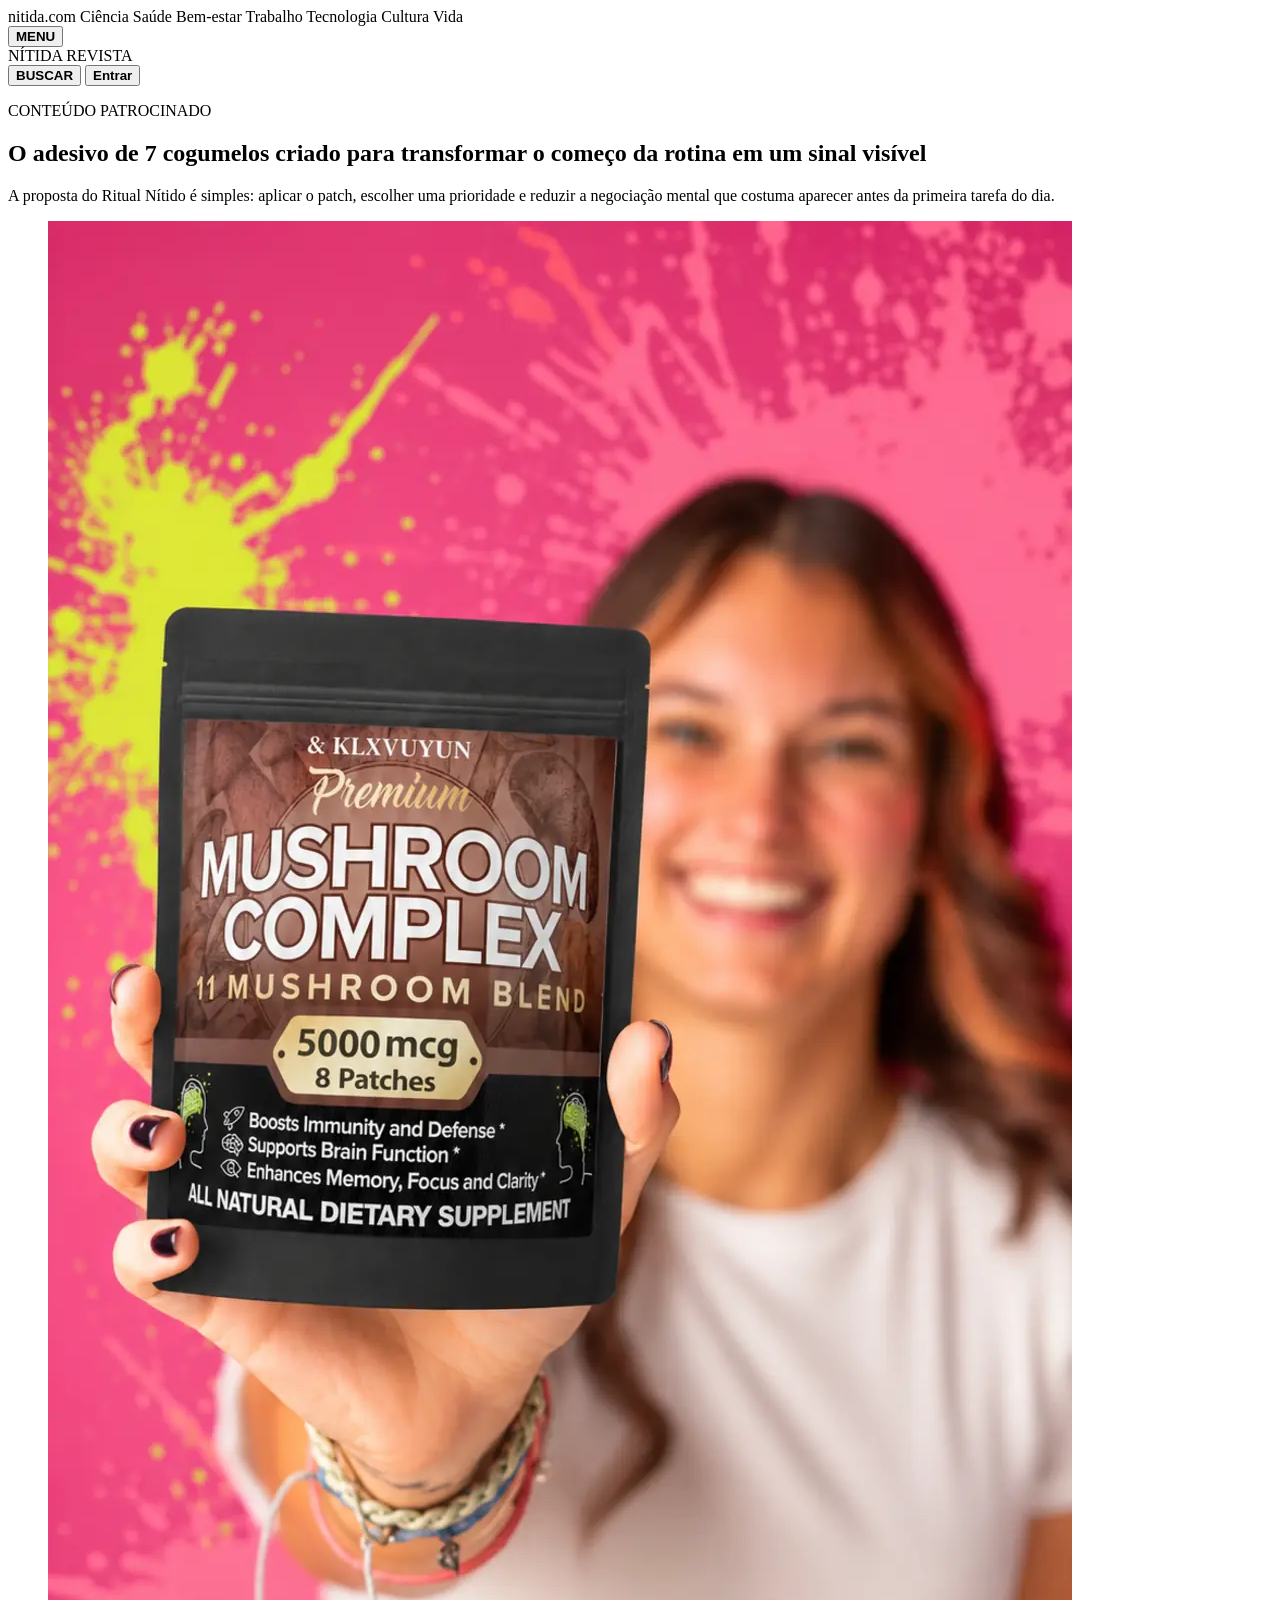
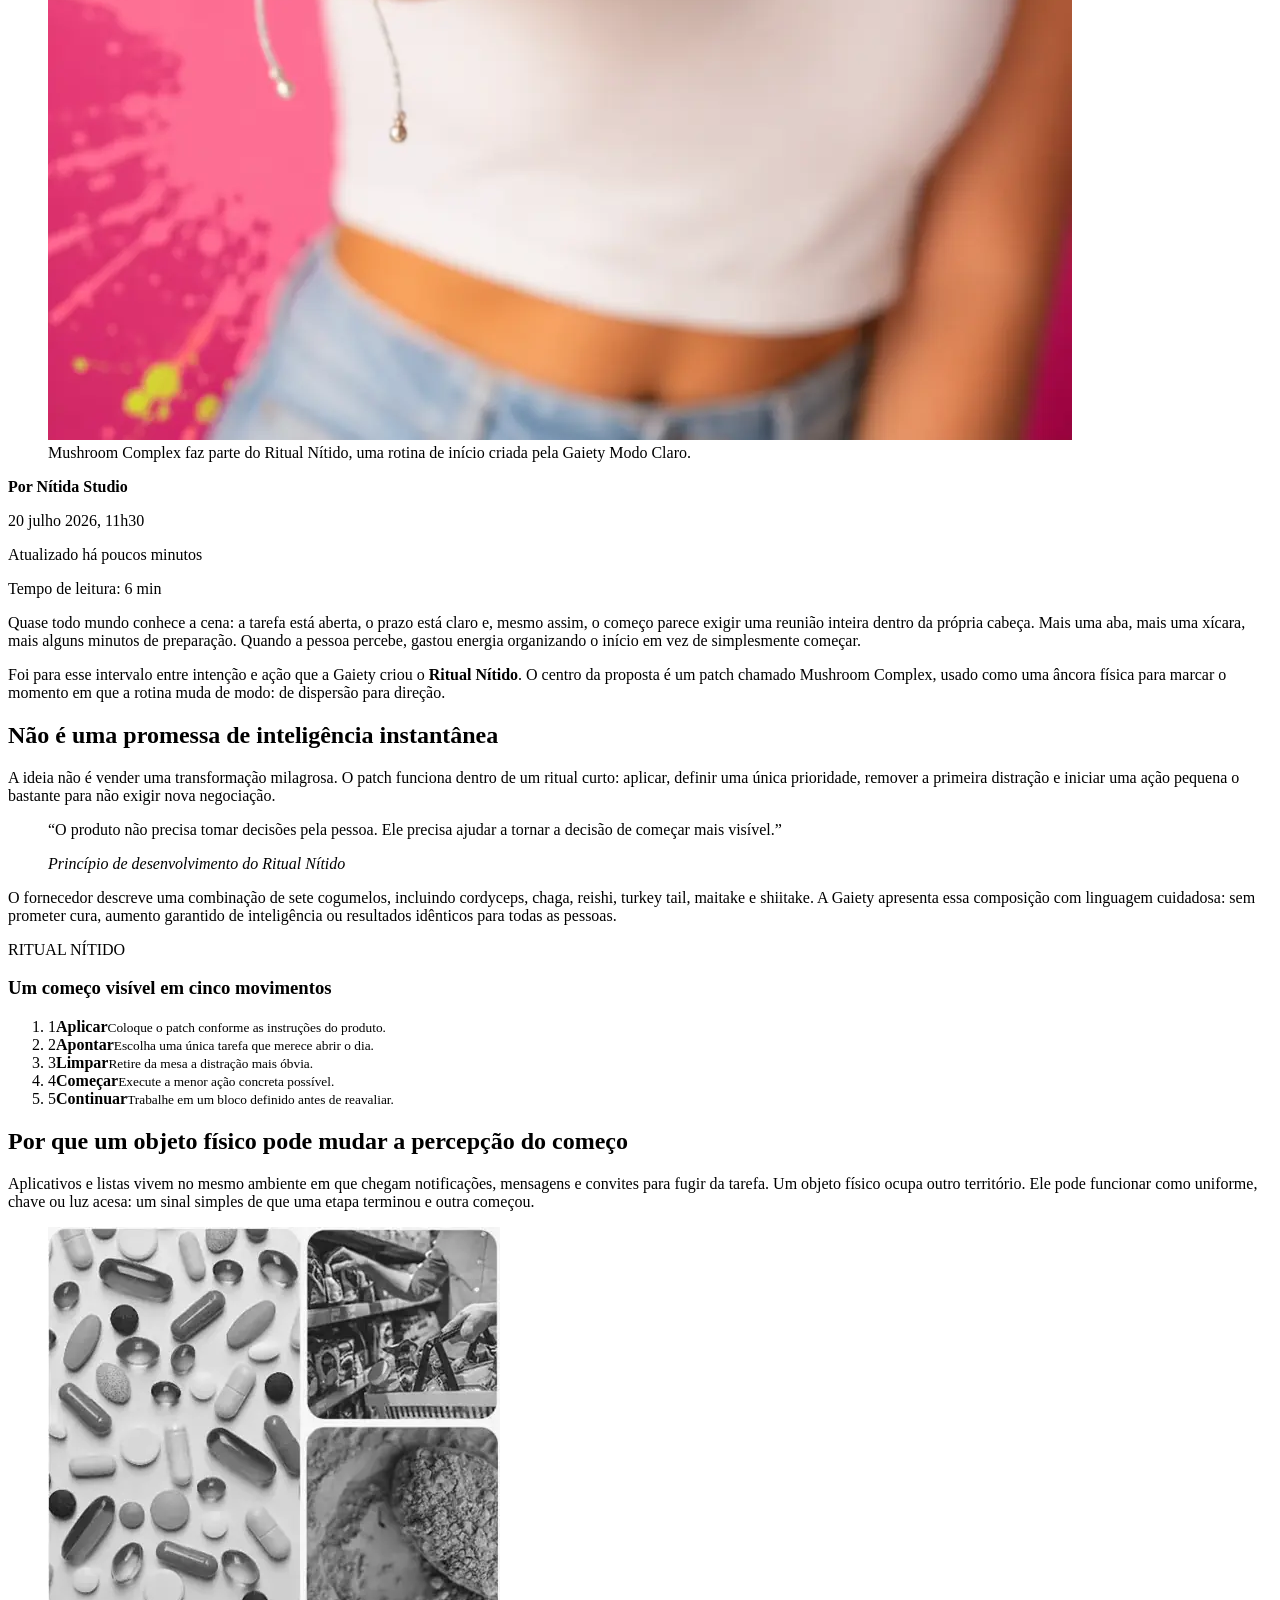
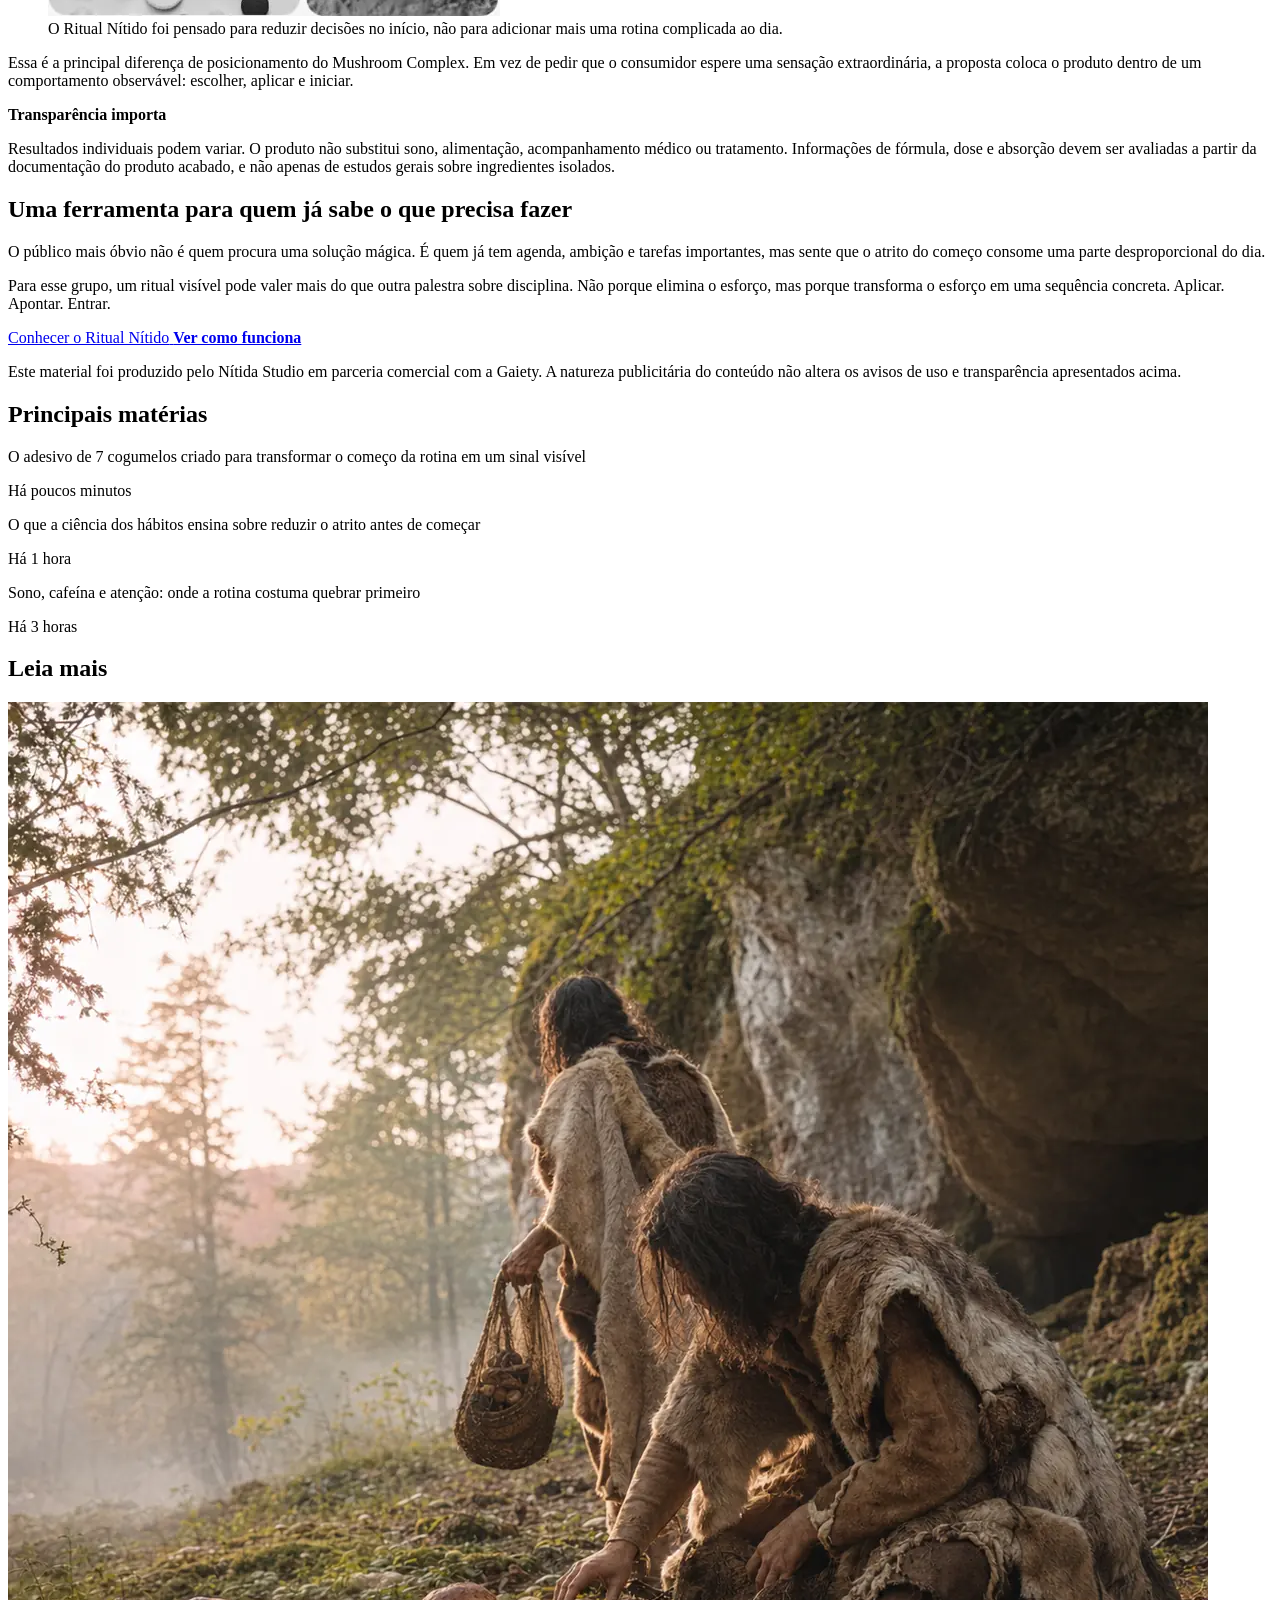
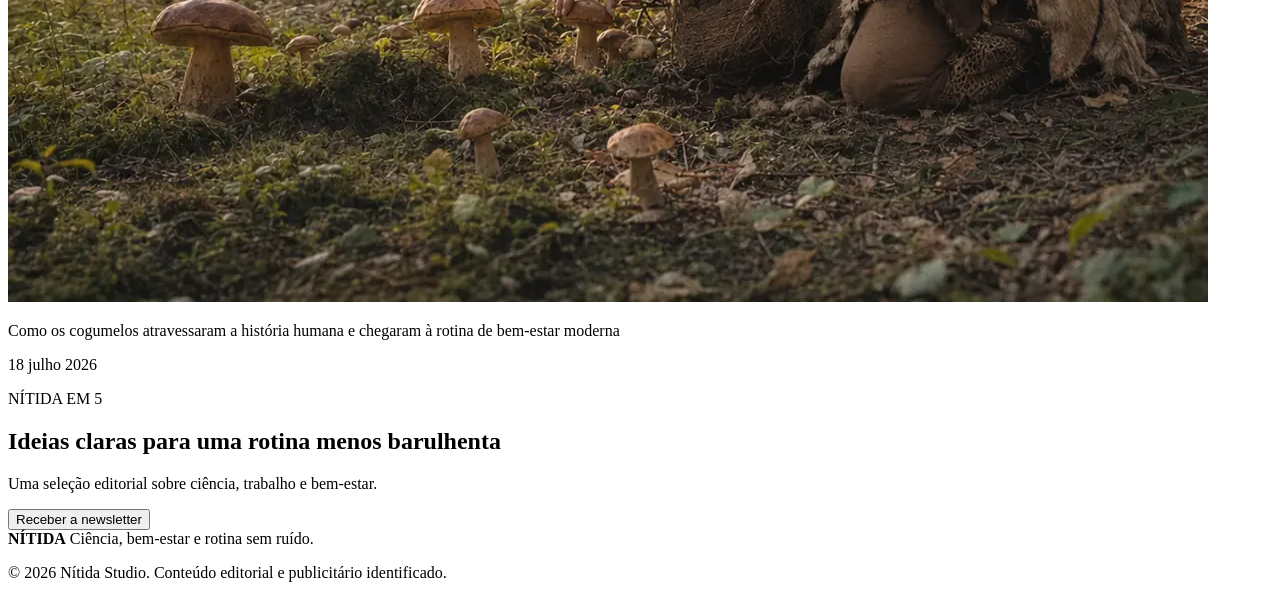
==== editorial/index.html @ 066d2897 "feat: name and populate Nítida editorial page" ====
<!doctype html>
<html lang="pt-BR">
<head>
  <meta charset="utf-8">
  <meta name="viewport" content="width=device-width, initial-scale=1">
  <meta name="theme-color" content="#c9150c">
  <meta name="robots" content="noindex,nofollow,noarchive,nosnippet,noimageindex">
  <meta name="referrer" content="no-referrer">
  <meta name="description" content="Nítida, uma revista digital sobre ciência, bem-estar, trabalho e os rituais que moldam a rotina.">
  <title>Nítida | Ciência, bem-estar e rotina</title>
  <link rel="icon" href="../assets/favicon.svg" type="image/svg+xml">
  <link rel="stylesheet" href="content.css?v=2">
</head>
<body>
  <div class="network-bar" aria-label="Editorias da Nítida">
    <div class="network-bar__inner">
      <span class="network-bar__home">nitida.com</span>
      <span>Ciência</span>
      <span>Saúde</span>
      <span>Bem-estar</span>
      <span>Trabalho</span>
      <span>Tecnologia</span>
      <span>Cultura</span>
      <span>Vida</span>
    </div>
  </div>

  <header class="news-header">
    <div class="news-header__inner">
      <button class="menu-button" type="button" aria-label="Abrir menu">
        <span class="menu-icon" aria-hidden="true"><i></i><i></i><i></i></span>
        <strong>MENU</strong>
      </button>

      <div class="publication-brand" aria-label="Revista Nítida">
        <span class="publication-brand__name">NÍTIDA</span>
        <span class="publication-brand__tag">REVISTA</span>
      </div>

      <div class="header-actions">
        <button class="search-button" type="button" aria-label="Buscar">
          <span class="search-icon" aria-hidden="true"></span>
          <strong>BUSCAR</strong>
        </button>
        <button class="account-button" type="button">
          <span class="account-icon" aria-hidden="true"></span>
          <strong>Entrar</strong>
        </button>
      </div>
    </div>
  </header>

  <main class="page-frame">
    <article class="article-column">
      <p class="sponsored-label">CONTEÚDO PATROCINADO</p>
      <h1>O adesivo de 7 cogumelos criado para transformar o começo da rotina em um sinal visível</h1>
      <p class="article-deck">A proposta do Ritual Nítido é simples: aplicar o patch, escolher uma prioridade e reduzir a negociação mental que costuma aparecer antes da primeira tarefa do dia.</p>

      <figure class="hero-media">
        <img src="../assets/mushroom-hero-lifestyle-916.webp" alt="Pessoa apresentando a embalagem Mushroom Complex" width="1024" height="1819" fetchpriority="high" decoding="async">
        <figcaption>Mushroom Complex faz parte do Ritual Nítido, uma rotina de início criada pela Gaiety Modo Claro.</figcaption>
      </figure>

      <div class="article-meta">
        <p><strong>Por Nítida Studio</strong></p>
        <p>20 julho 2026, 11h30</p>
        <p>Atualizado há poucos minutos</p>
        <p class="reading-time">Tempo de leitura: 6 min</p>
      </div>

      <div class="article-body">
        <p>Quase todo mundo conhece a cena: a tarefa está aberta, o prazo está claro e, mesmo assim, o começo parece exigir uma reunião inteira dentro da própria cabeça. Mais uma aba, mais uma xícara, mais alguns minutos de preparação. Quando a pessoa percebe, gastou energia organizando o início em vez de simplesmente começar.</p>

        <p>Foi para esse intervalo entre intenção e ação que a Gaiety criou o <strong>Ritual Nítido</strong>. O centro da proposta é um patch chamado Mushroom Complex, usado como uma âncora física para marcar o momento em que a rotina muda de modo: de dispersão para direção.</p>

        <h2>Não é uma promessa de inteligência instantânea</h2>

        <p>A ideia não é vender uma transformação milagrosa. O patch funciona dentro de um ritual curto: aplicar, definir uma única prioridade, remover a primeira distração e iniciar uma ação pequena o bastante para não exigir nova negociação.</p>

        <blockquote>
          <p>“O produto não precisa tomar decisões pela pessoa. Ele precisa ajudar a tornar a decisão de começar mais visível.”</p>
          <cite>Princípio de desenvolvimento do Ritual Nítido</cite>
        </blockquote>

        <p>O fornecedor descreve uma combinação de sete cogumelos, incluindo cordyceps, chaga, reishi, turkey tail, maitake e shiitake. A Gaiety apresenta essa composição com linguagem cuidadosa: sem prometer cura, aumento garantido de inteligência ou resultados idênticos para todas as pessoas.</p>

        <div class="ritual-card" aria-label="Etapas do Ritual Nítido">
          <p class="ritual-card__eyebrow">RITUAL NÍTIDO</p>
          <h3>Um começo visível em cinco movimentos</h3>
          <ol>
            <li><span>1</span><strong>Aplicar</strong><small>Coloque o patch conforme as instruções do produto.</small></li>
            <li><span>2</span><strong>Apontar</strong><small>Escolha uma única tarefa que merece abrir o dia.</small></li>
            <li><span>3</span><strong>Limpar</strong><small>Retire da mesa a distração mais óbvia.</small></li>
            <li><span>4</span><strong>Começar</strong><small>Execute a menor ação concreta possível.</small></li>
            <li><span>5</span><strong>Continuar</strong><small>Trabalhe em um bloco definido antes de reavaliar.</small></li>
          </ol>
        </div>

        <h2>Por que um objeto físico pode mudar a percepção do começo</h2>

        <p>Aplicativos e listas vivem no mesmo ambiente em que chegam notificações, mensagens e convites para fugir da tarefa. Um objeto físico ocupa outro território. Ele pode funcionar como uniforme, chave ou luz acesa: um sinal simples de que uma etapa terminou e outra começou.</p>

        <figure class="inline-media">
          <img src="../assets/modern-wellness-collage.webp" alt="Composição editorial sobre suplementos e rotinas modernas" width="452" height="389" loading="lazy" decoding="async">
          <figcaption>O Ritual Nítido foi pensado para reduzir decisões no início, não para adicionar mais uma rotina complicada ao dia.</figcaption>
        </figure>

        <p>Essa é a principal diferença de posicionamento do Mushroom Complex. Em vez de pedir que o consumidor espere uma sensação extraordinária, a proposta coloca o produto dentro de um comportamento observável: escolher, aplicar e iniciar.</p>

        <div class="transparency-box">
          <strong>Transparência importa</strong>
          <p>Resultados individuais podem variar. O produto não substitui sono, alimentação, acompanhamento médico ou tratamento. Informações de fórmula, dose e absorção devem ser avaliadas a partir da documentação do produto acabado, e não apenas de estudos gerais sobre ingredientes isolados.</p>
        </div>

        <h2>Uma ferramenta para quem já sabe o que precisa fazer</h2>

        <p>O público mais óbvio não é quem procura uma solução mágica. É quem já tem agenda, ambição e tarefas importantes, mas sente que o atrito do começo consome uma parte desproporcional do dia.</p>

        <p>Para esse grupo, um ritual visível pode valer mais do que outra palestra sobre disciplina. Não porque elimina o esforço, mas porque transforma o esforço em uma sequência concreta. Aplicar. Apontar. Entrar.</p>

        <a class="article-cta" href="../#produto" rel="nofollow">
          <span>Conhecer o Ritual Nítido</span>
          <strong>Ver como funciona</strong>
        </a>

        <p class="commercial-note">Este material foi produzido pelo Nítida Studio em parceria comercial com a Gaiety. A natureza publicitária do conteúdo não altera os avisos de uso e transparência apresentados acima.</p>
      </div>
    </article>

    <aside class="sidebar" aria-label="Conteúdos relacionados">
      <section class="sidebar-section">
        <h2>Principais matérias</h2>

        <article class="side-story side-story--active">
          <p>O adesivo de 7 cogumelos criado para transformar o começo da rotina em um sinal visível</p>
          <time>Há poucos minutos</time>
        </article>

        <article class="side-story">
          <p>O que a ciência dos hábitos ensina sobre reduzir o atrito antes de começar</p>
          <time>Há 1 hora</time>
        </article>

        <article class="side-story">
          <p>Sono, cafeína e atenção: onde a rotina costuma quebrar primeiro</p>
          <time>Há 3 horas</time>
        </article>
      </section>

      <section class="sidebar-section sidebar-section--more">
        <h2>Leia mais</h2>
        <article class="related-story">
          <img src="../assets/ancestral-mushroom-foraging.webp" alt="Representação artística de coleta de cogumelos" width="1200" height="1200" loading="lazy" decoding="async">
          <div>
            <p>Como os cogumelos atravessaram a história humana e chegaram à rotina de bem-estar moderna</p>
            <time>18 julho 2026</time>
          </div>
        </article>
      </section>

      <section class="sidebar-section sidebar-section--newsletter">
        <p class="newsletter-kicker">NÍTIDA EM 5</p>
        <h2>Ideias claras para uma rotina menos barulhenta</h2>
        <p>Uma seleção editorial sobre ciência, trabalho e bem-estar.</p>
        <button type="button">Receber a newsletter</button>
      </section>
    </aside>
  </main>

  <footer class="site-footer">
    <div>
      <strong>NÍTIDA</strong>
      <span>Ciência, bem-estar e rotina sem ruído.</span>
    </div>
    <p>© 2026 Nítida Studio. Conteúdo editorial e publicitário identificado.</p>
  </footer>
</body>
</html>
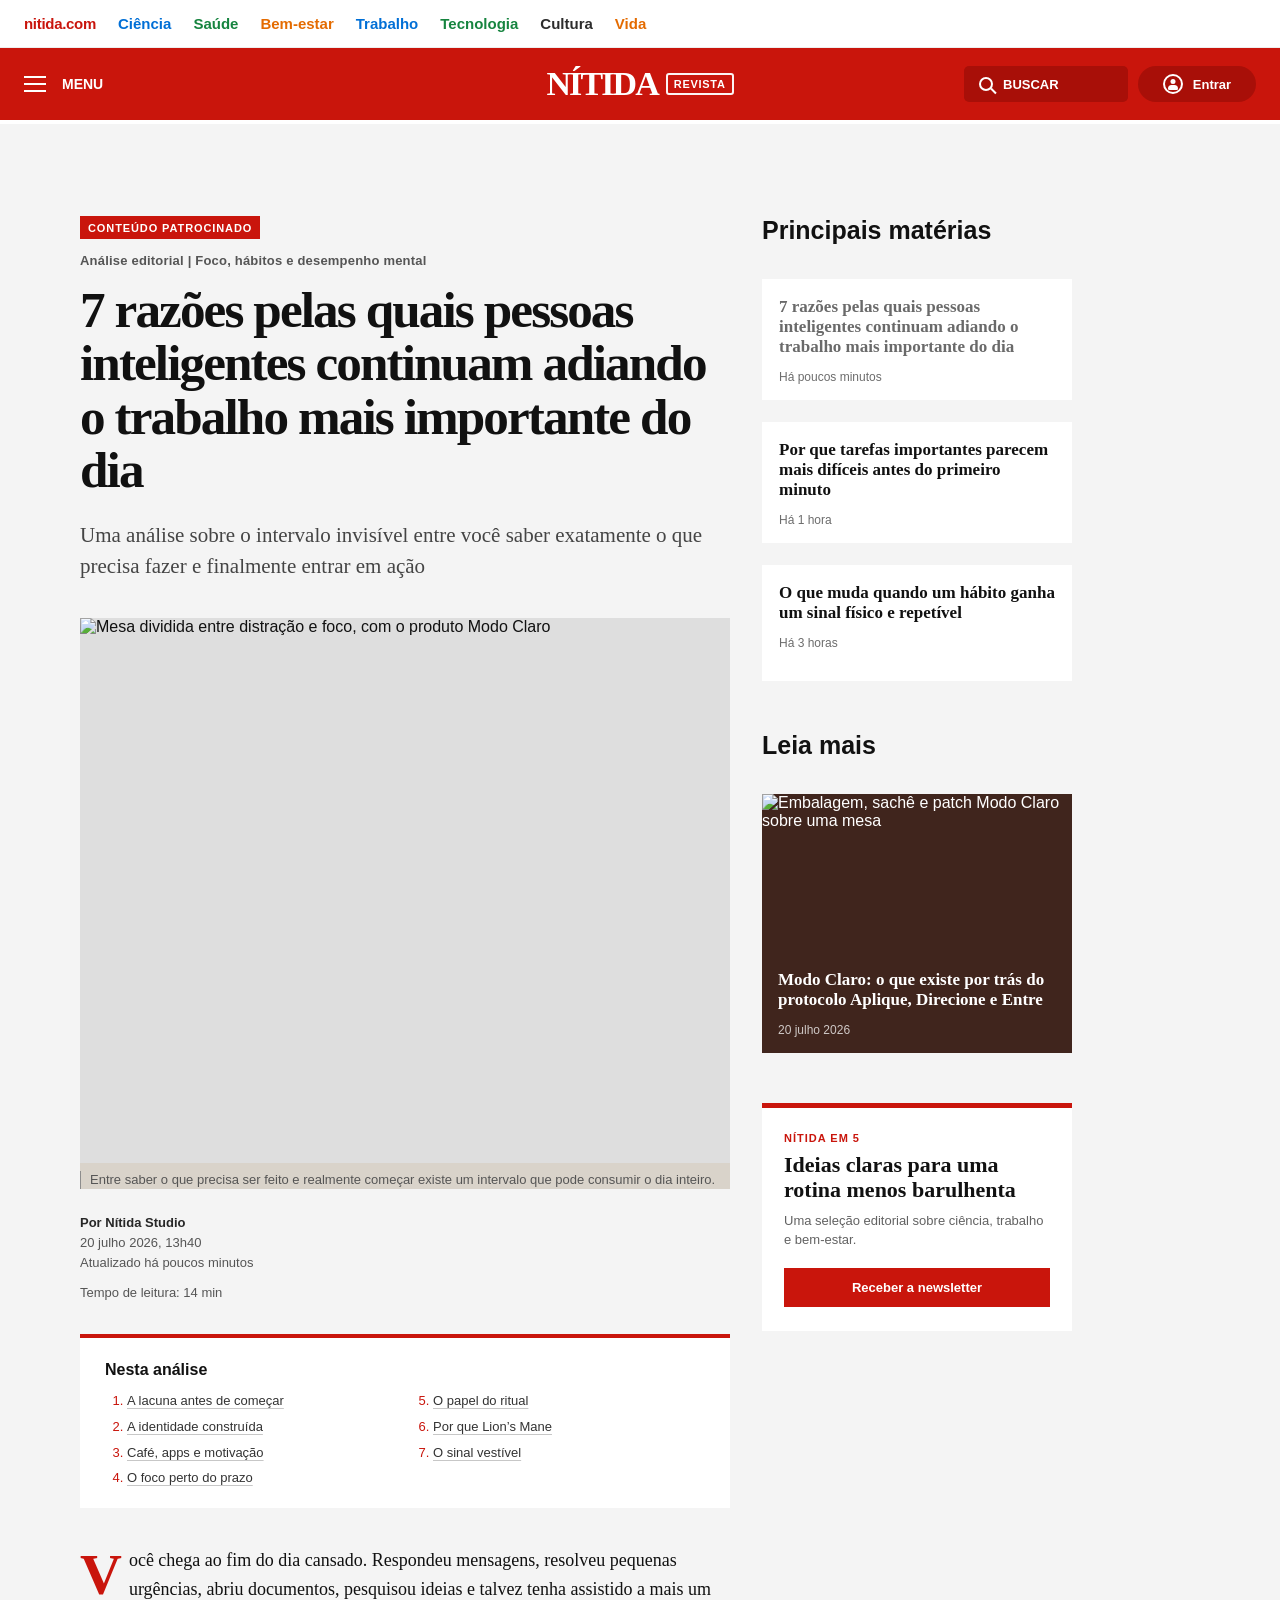
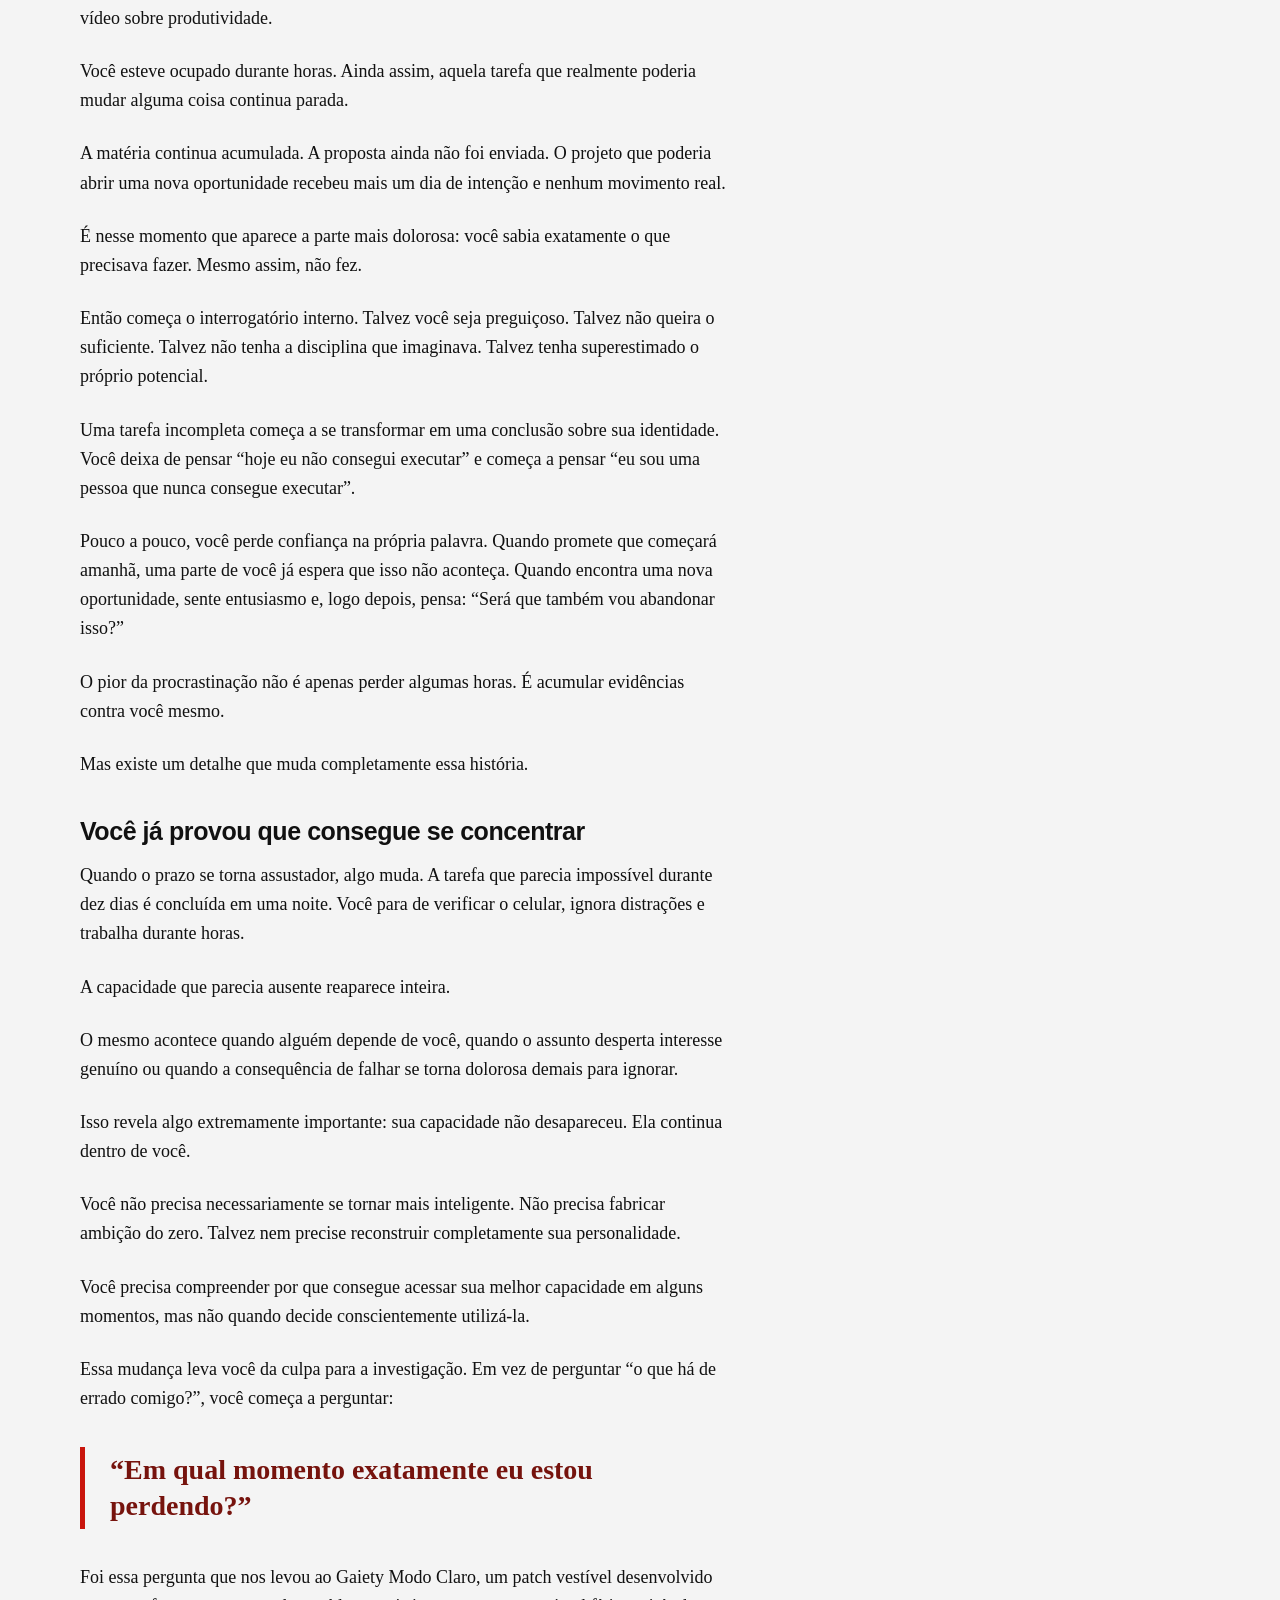
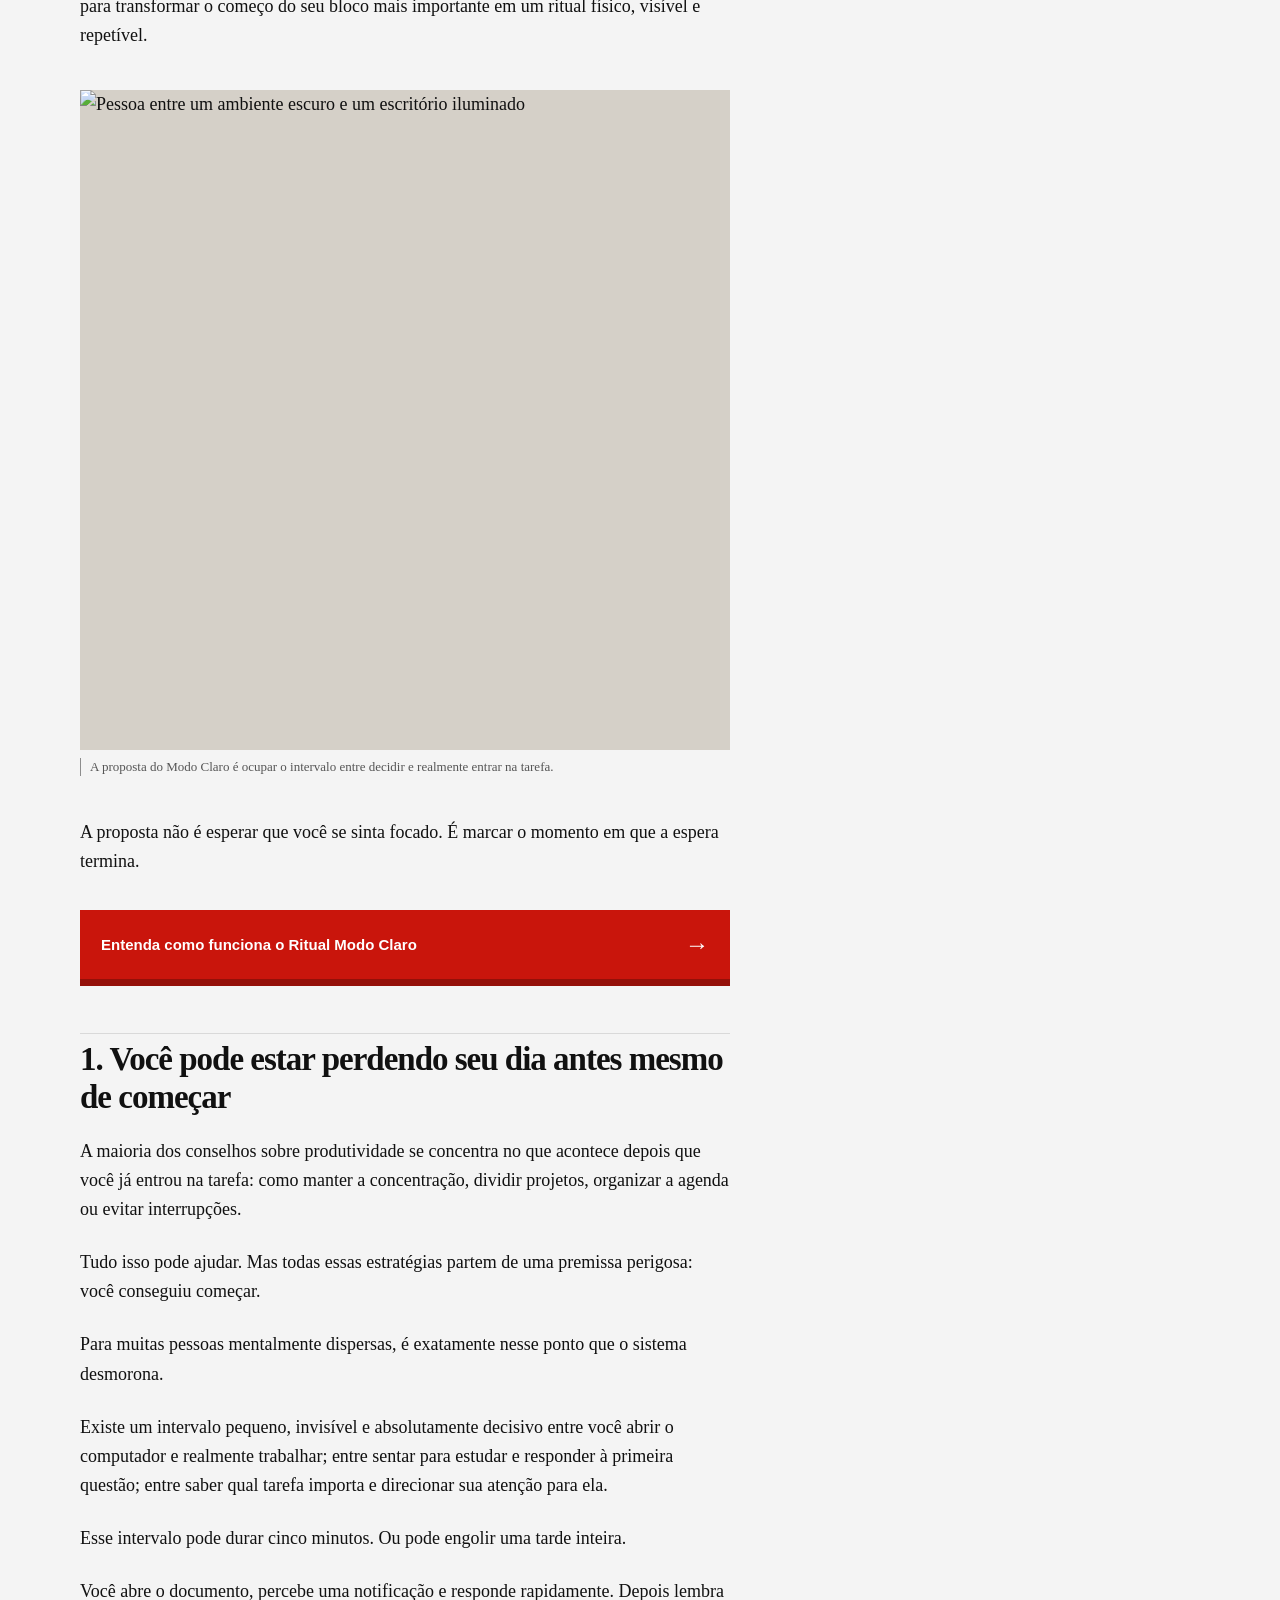
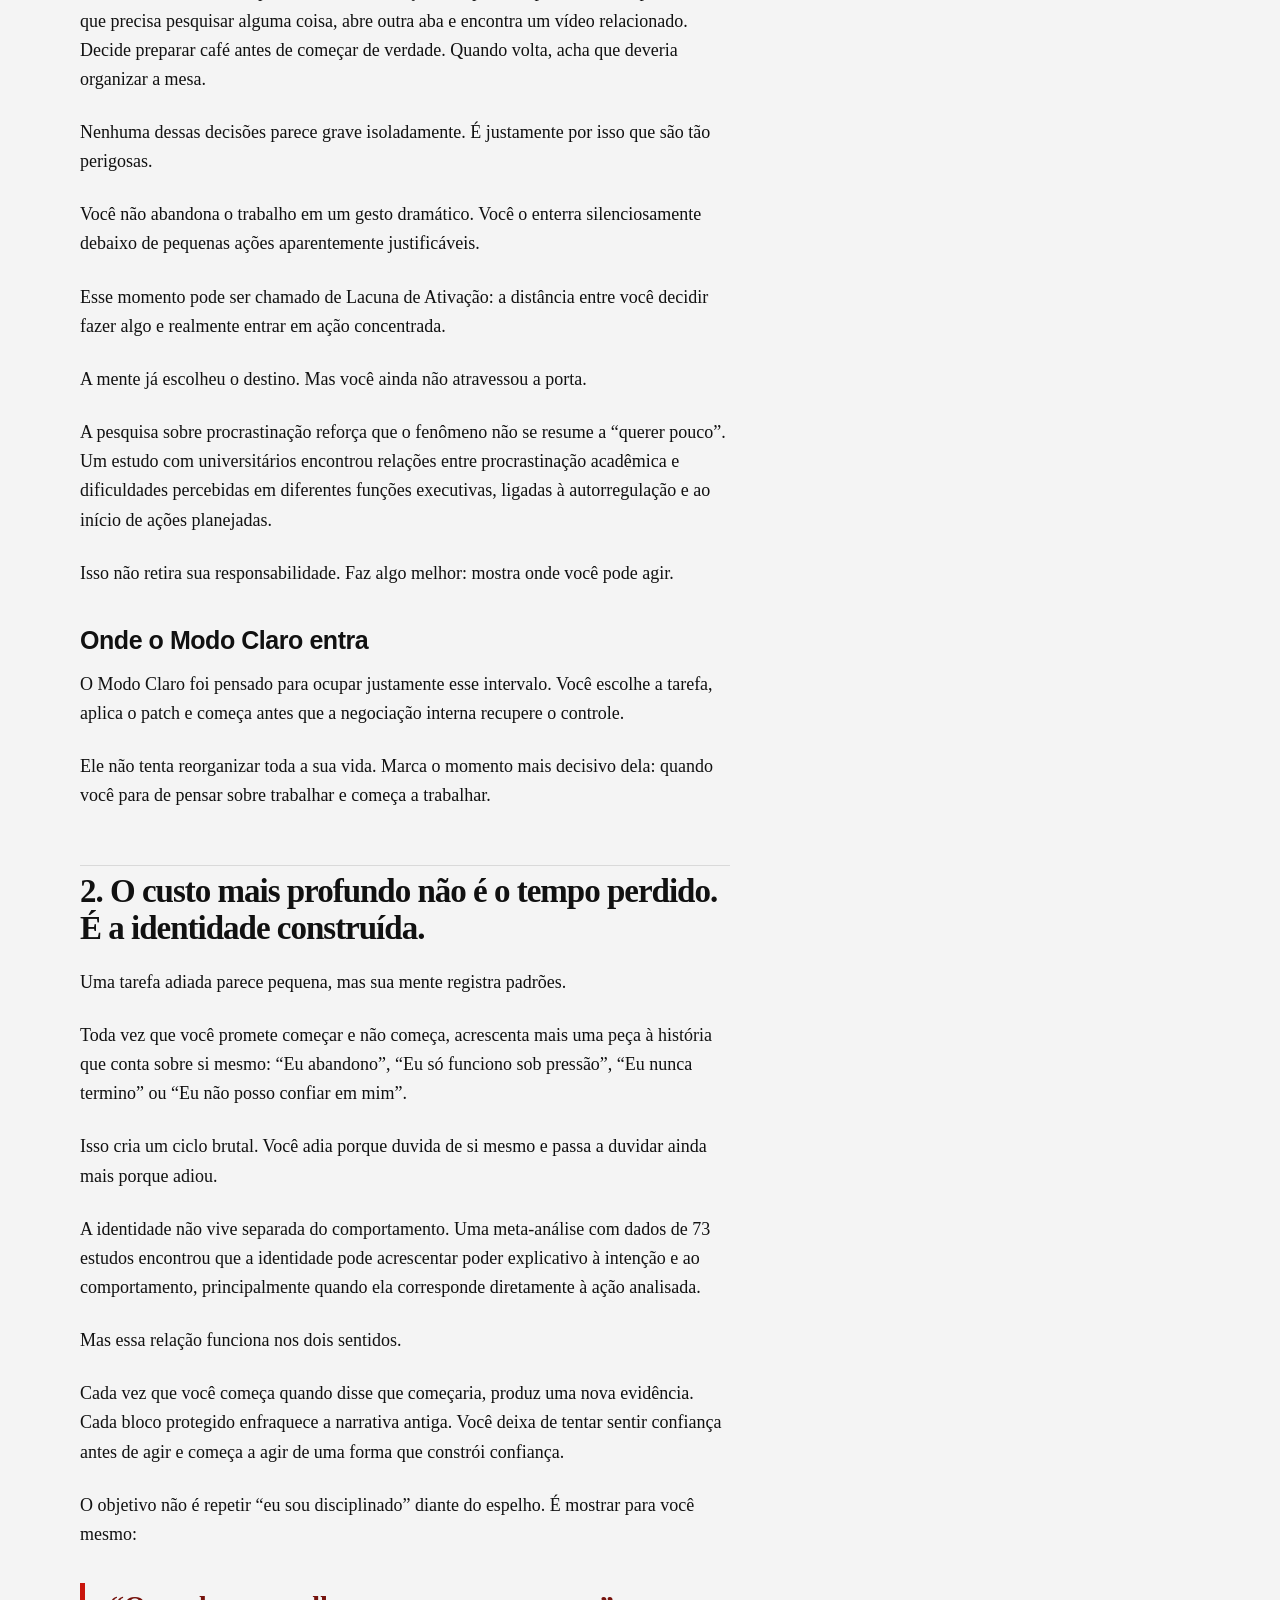
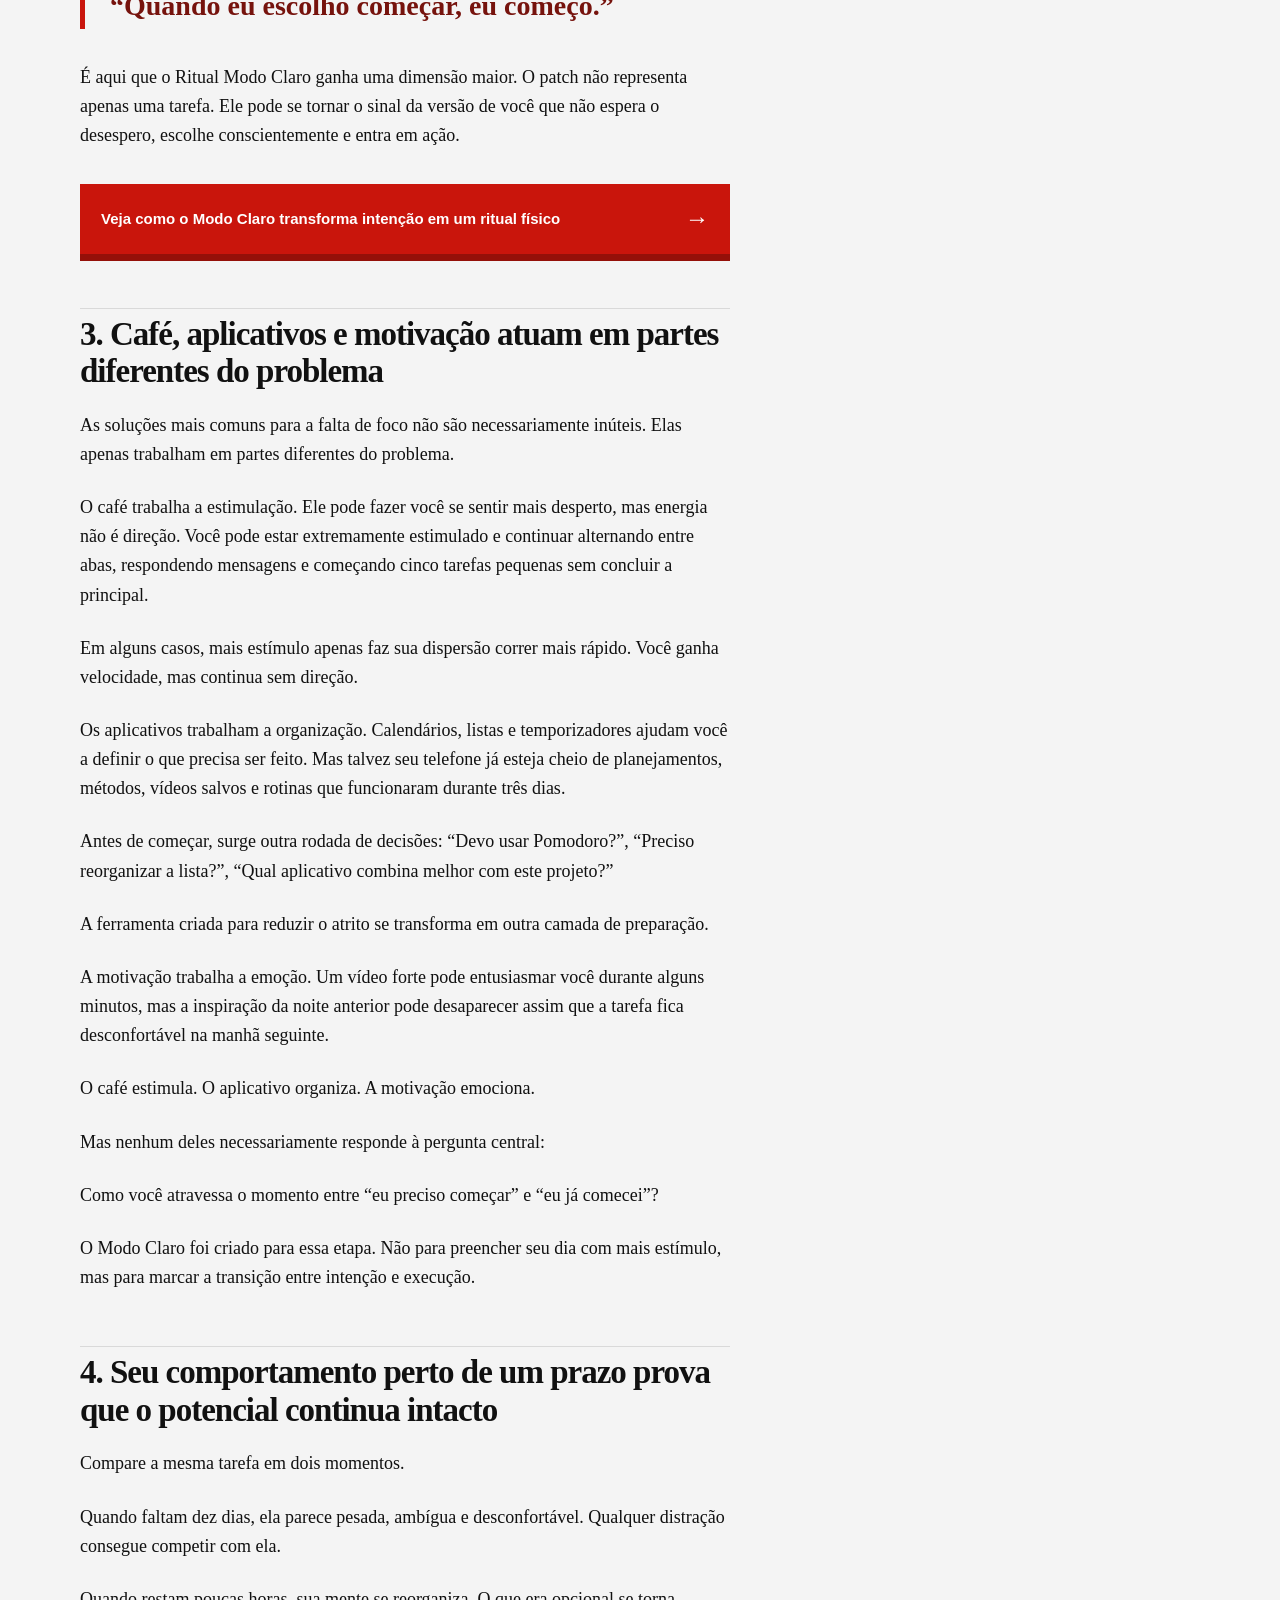
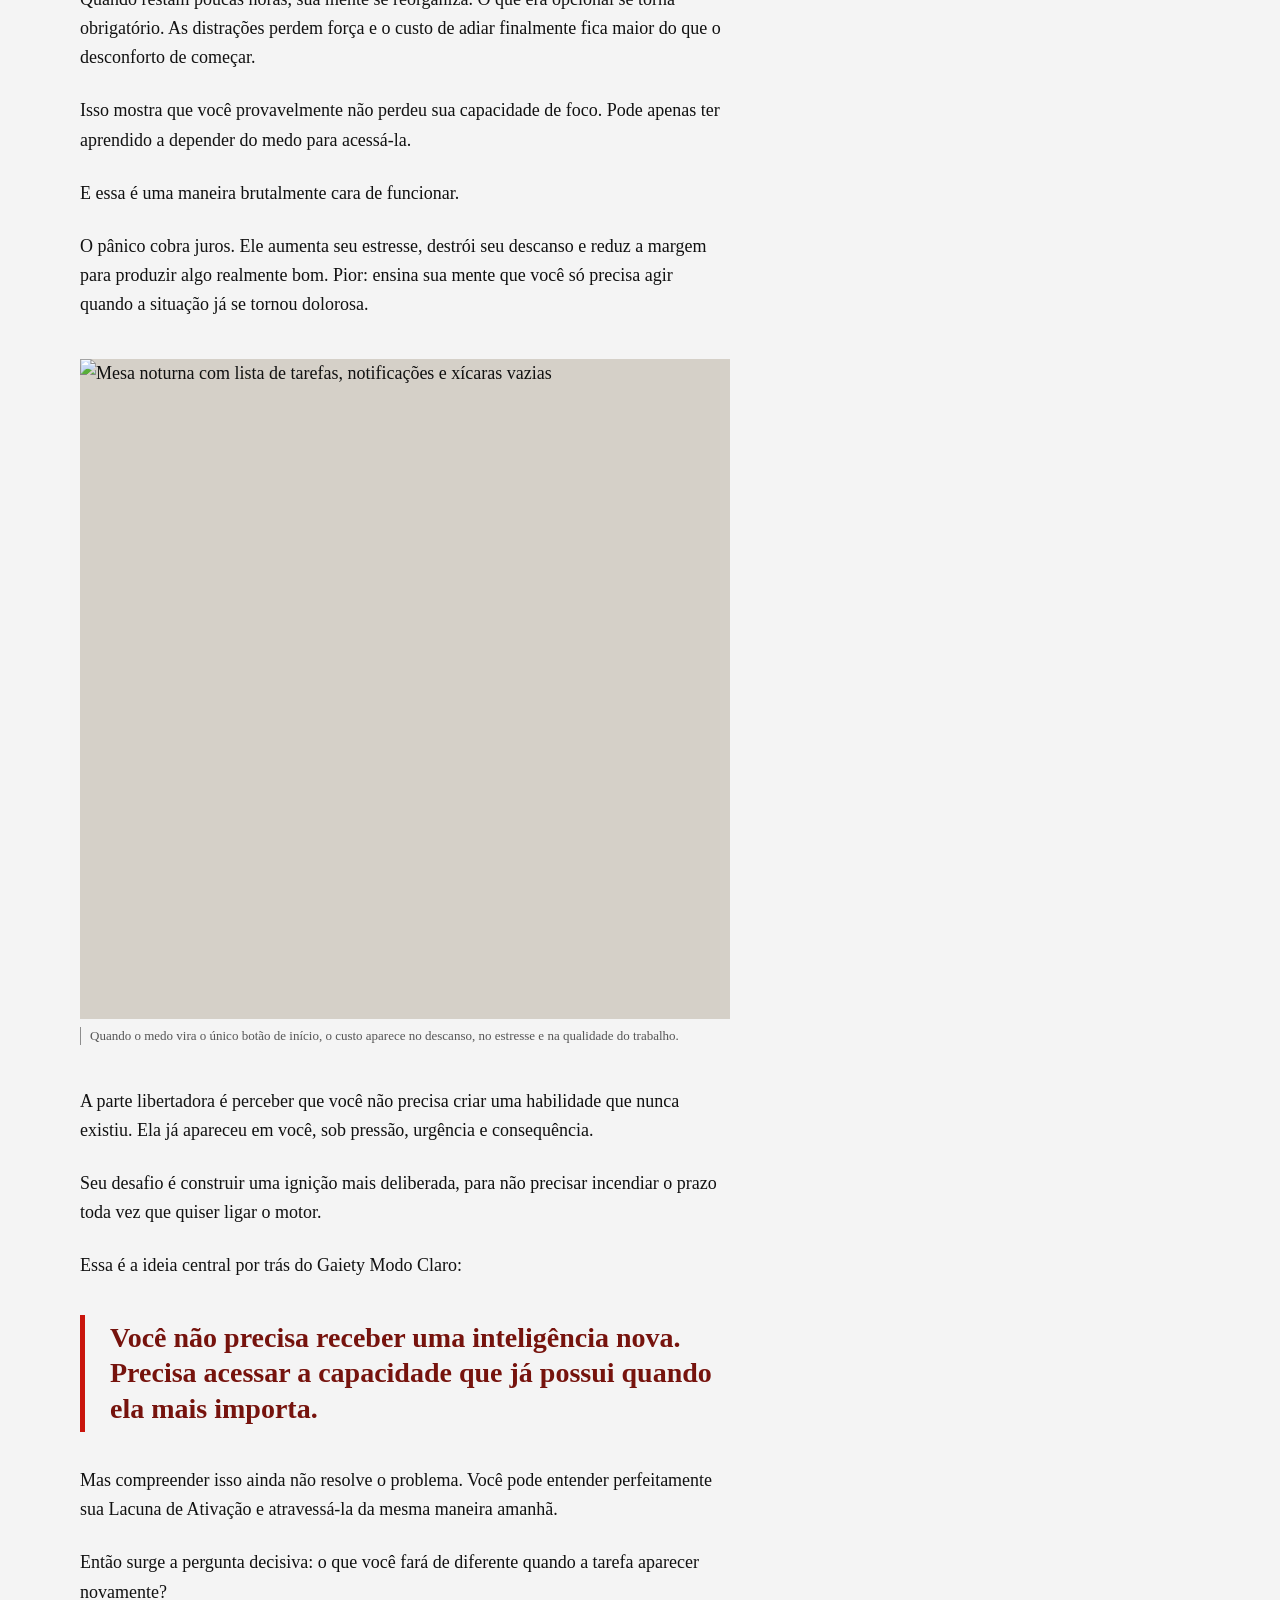
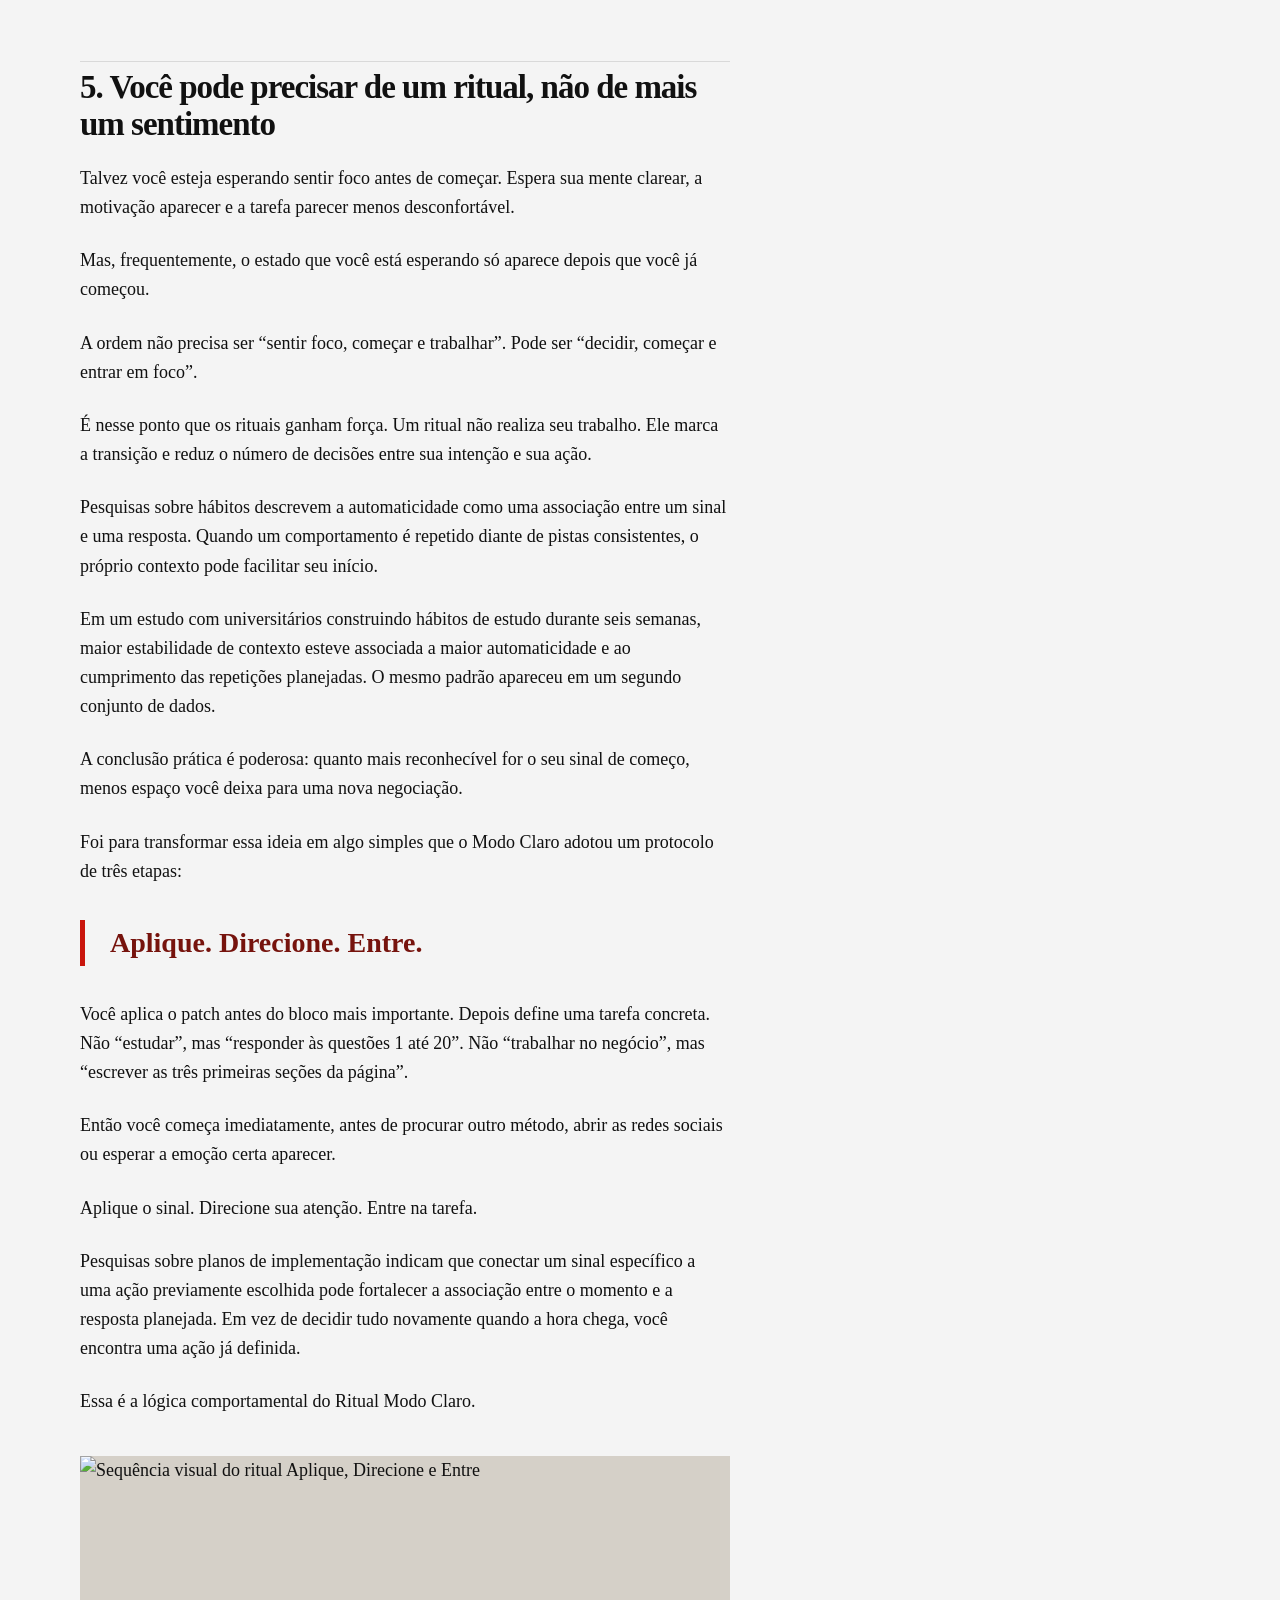
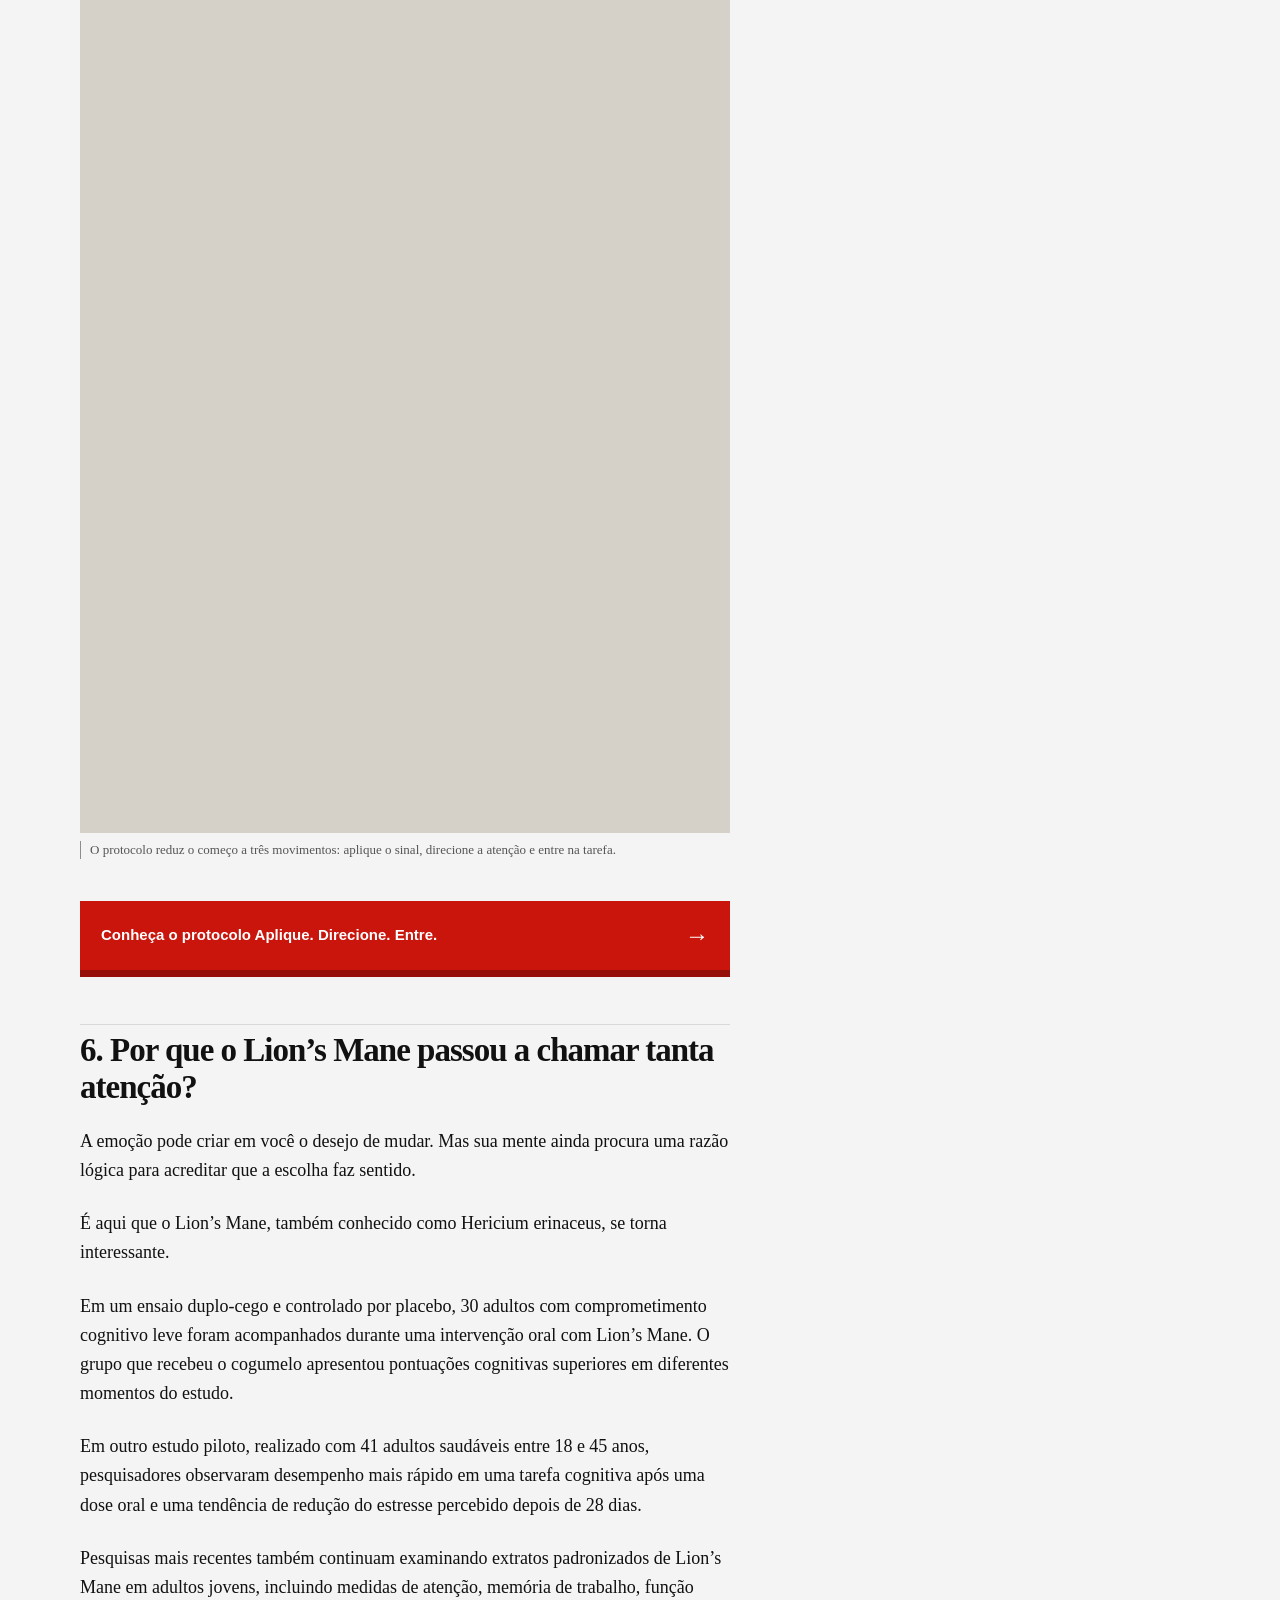
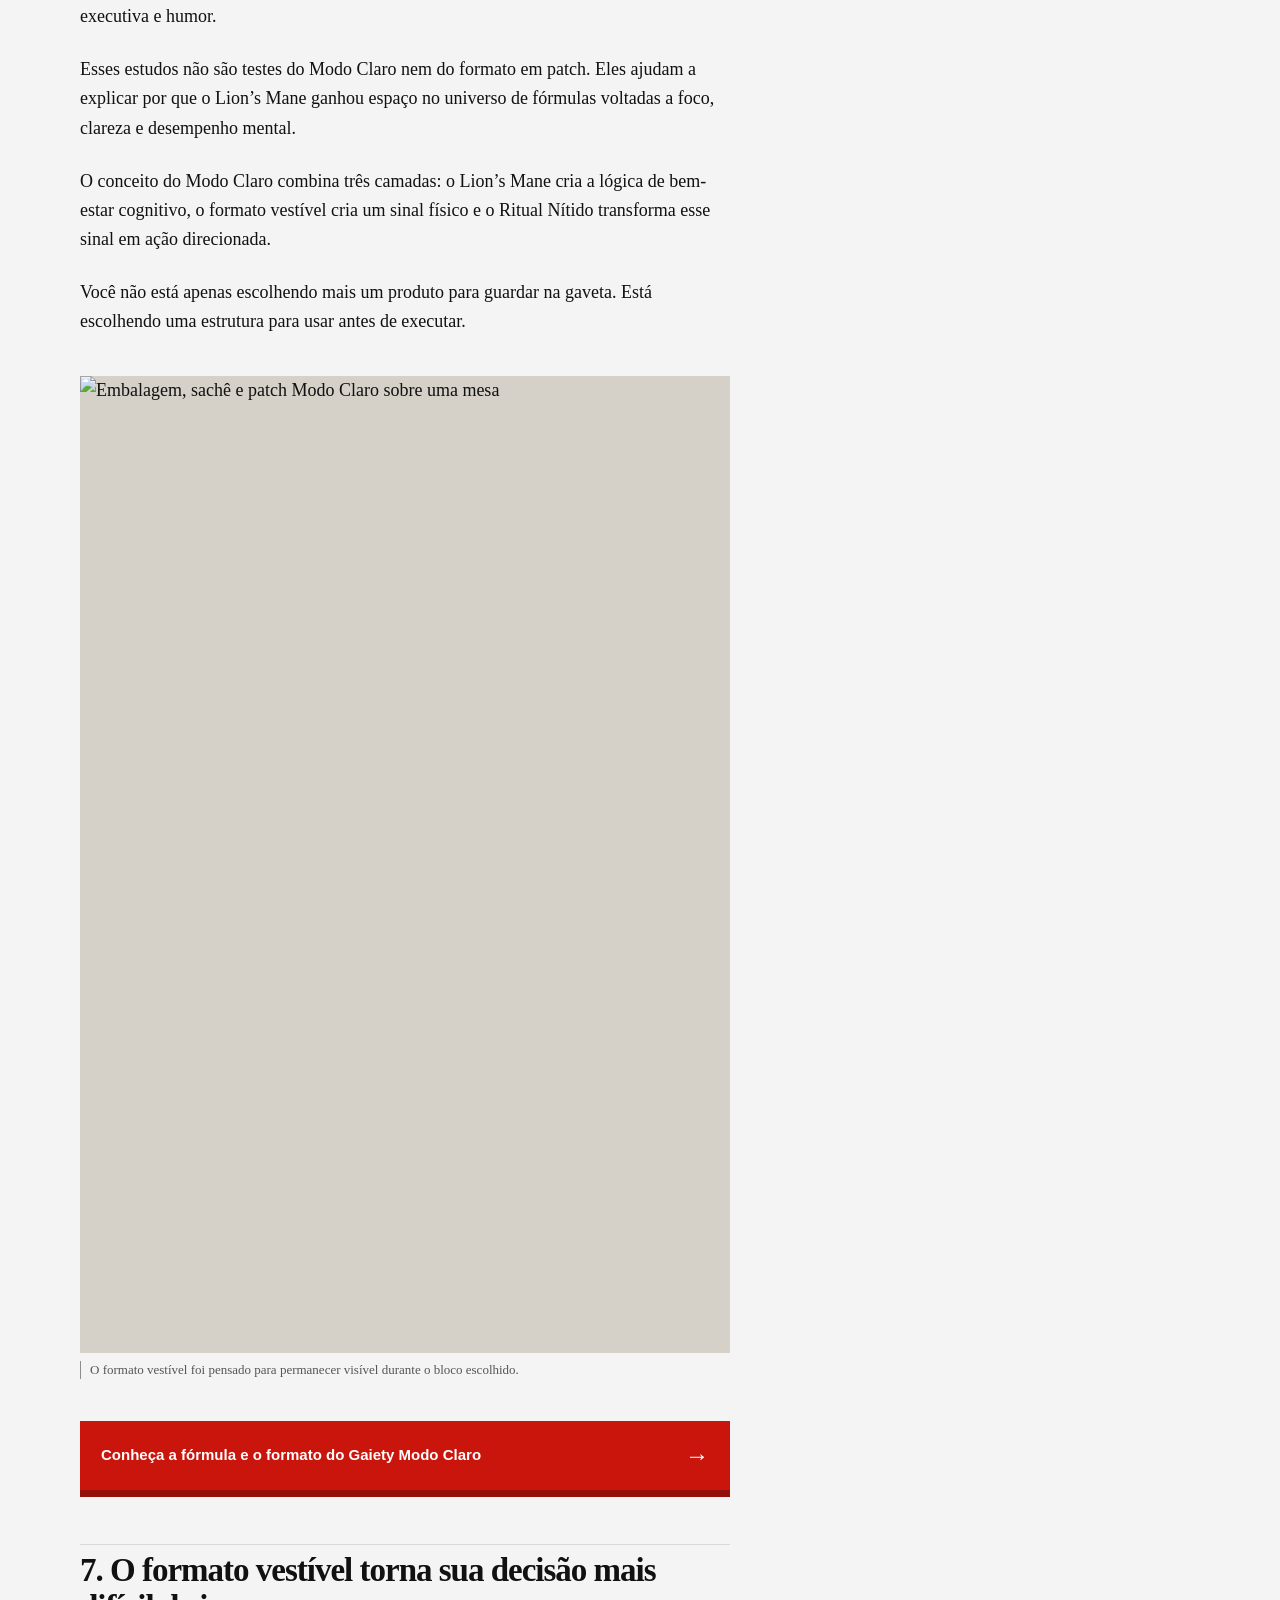
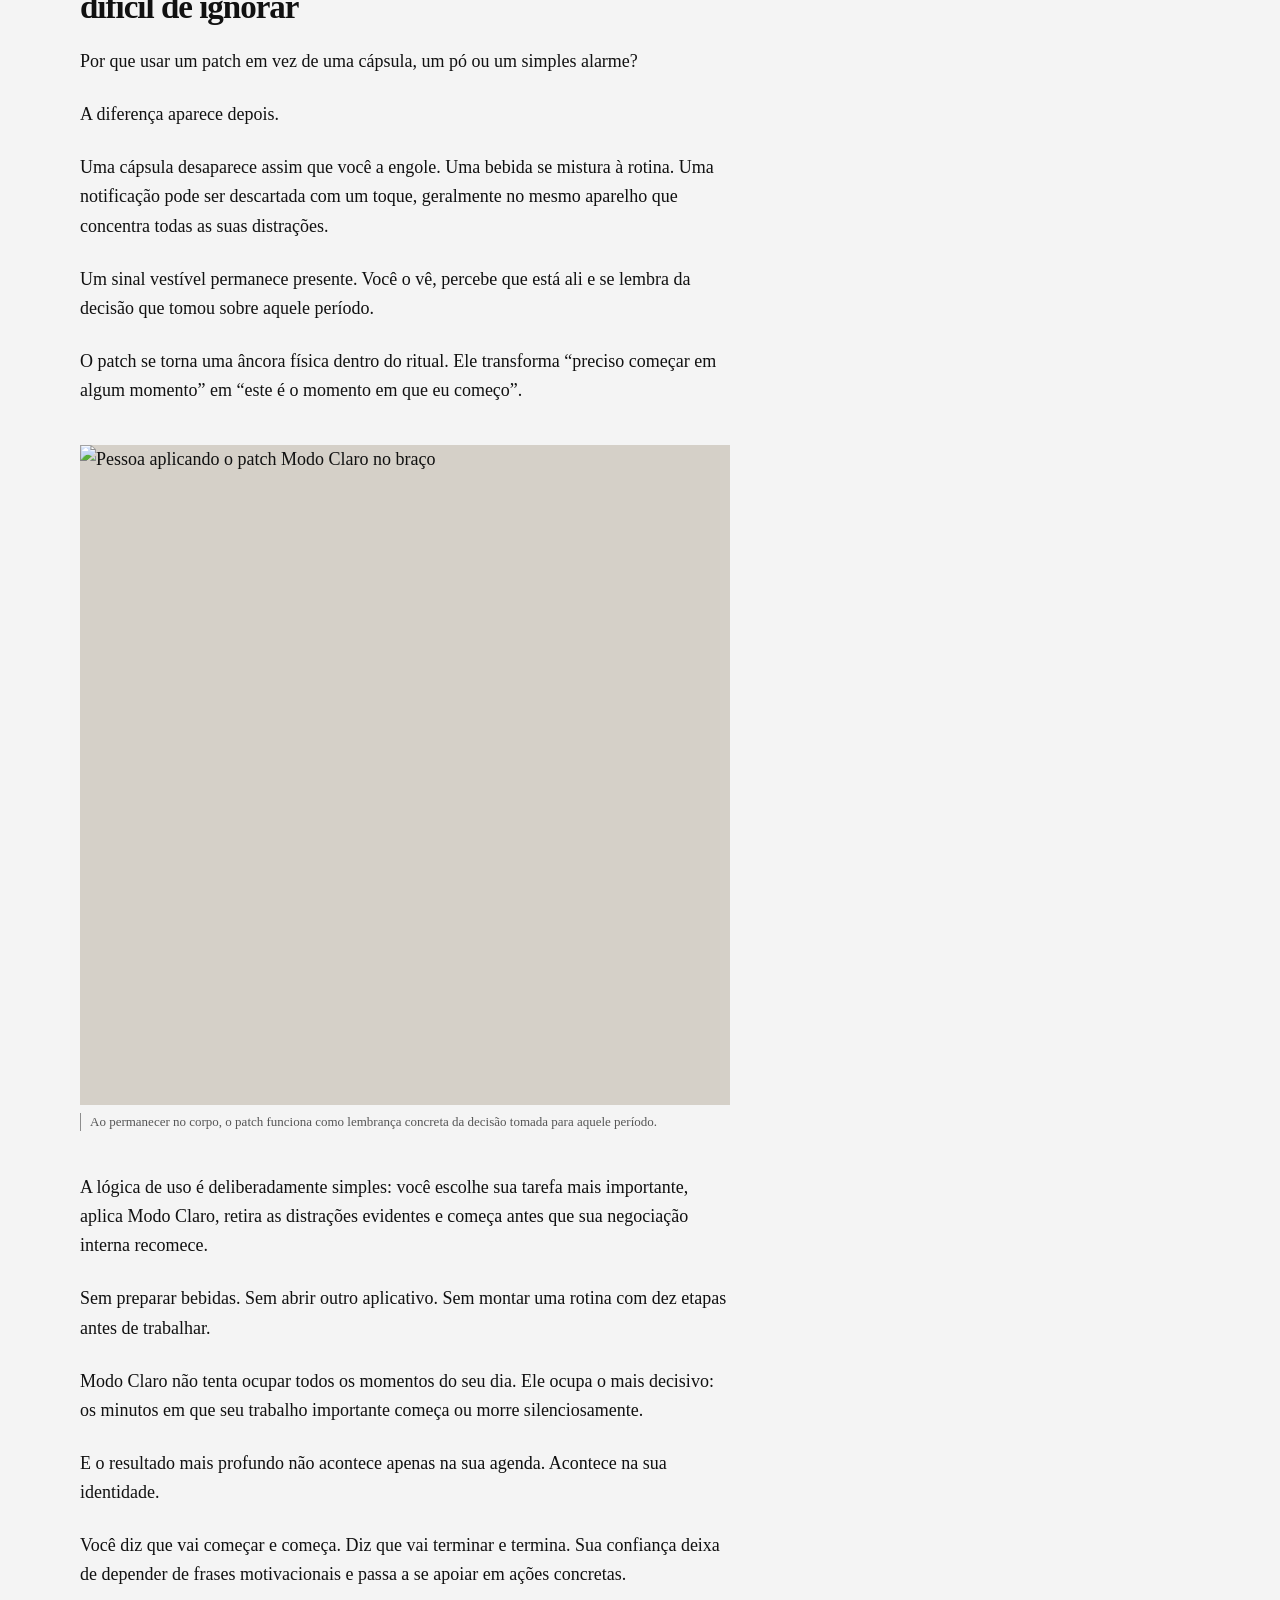
==== commit 4f7d5f83: "feat: load supplied long-form advertorial on Nítida" ====
--- a/editorial/index.html
+++ b/editorial/index.html
@@ -6,10 +6,14 @@
   <meta name="theme-color" content="#c9150c">
   <meta name="robots" content="noindex,nofollow,noarchive,nosnippet,noimageindex">
   <meta name="referrer" content="no-referrer">
-  <meta name="description" content="Nítida, uma revista digital sobre ciência, bem-estar, trabalho e os rituais que moldam a rotina.">
-  <title>Nítida | Ciência, bem-estar e rotina</title>
+  <meta name="description" content="Uma análise sobre o intervalo invisível entre você saber exatamente o que precisa fazer e finalmente entrar em ação.">
+  <title>7 razões pelas quais pessoas inteligentes continuam adiando o trabalho mais importante do dia | Nítida</title>
   <link rel="icon" href="../assets/favicon.svg" type="image/svg+xml">
-  <link rel="stylesheet" href="content.css?v=2">
+  <link rel="preconnect" href="https://cdn.shopify.com">
+  <link rel="preload" href="https://cdn.shopify.com/s/files/1/1027/4285/1953/files/nitida-modo-claro-hero.webp?v=1784558683" as="image" type="image/webp">
+  <link rel="stylesheet" href="content.css?v=3">
+  <link rel="stylesheet" href="longform.css?v=1">
+  <script src="longform.js?v=1" defer></script>
 </head>
 <body>
   <div class="network-bar" aria-label="Editorias da Nítida">
@@ -53,96 +57,42 @@
   <main class="page-frame">
     <article class="article-column">
       <p class="sponsored-label">CONTEÚDO PATROCINADO</p>
-      <h1>O adesivo de 7 cogumelos criado para transformar o começo da rotina em um sinal visível</h1>
-      <p class="article-deck">A proposta do Ritual Nítido é simples: aplicar o patch, escolher uma prioridade e reduzir a negociação mental que costuma aparecer antes da primeira tarefa do dia.</p>
+      <p class="article-kicker">Análise editorial | Foco, hábitos e desempenho mental</p>
+      <h1>7 razões pelas quais pessoas inteligentes continuam adiando o trabalho mais importante do dia</h1>
+      <p class="article-deck">Uma análise sobre o intervalo invisível entre você saber exatamente o que precisa fazer e finalmente entrar em ação</p>
 
-      <figure class="hero-media">
-        <img src="../assets/mushroom-hero-lifestyle-916.webp" alt="Pessoa apresentando a embalagem Mushroom Complex" width="1024" height="1819" fetchpriority="high" decoding="async">
-        <figcaption>Mushroom Complex faz parte do Ritual Nítido, uma rotina de início criada pela Gaiety Modo Claro.</figcaption>
+      <figure class="hero-media hero-media--longform">
+        <img src="https://cdn.shopify.com/s/files/1/1027/4285/1953/files/nitida-modo-claro-hero.webp?v=1784558683" alt="Mesa dividida entre distração e foco, com o produto Modo Claro" width="1024" height="1536" fetchpriority="high" decoding="async">
+        <figcaption>Entre saber o que precisa ser feito e realmente começar existe um intervalo que pode consumir o dia inteiro.</figcaption>
       </figure>
 
       <div class="article-meta">
         <p><strong>Por Nítida Studio</strong></p>
-        <p>20 julho 2026, 11h30</p>
+        <p>20 julho 2026, 13h40</p>
         <p>Atualizado há poucos minutos</p>
-        <p class="reading-time">Tempo de leitura: 6 min</p>
+        <p class="reading-time">Tempo de leitura: 14 min</p>
       </div>
 
-      <div class="article-body">
-        <p>Quase todo mundo conhece a cena: a tarefa está aberta, o prazo está claro e, mesmo assim, o começo parece exigir uma reunião inteira dentro da própria cabeça. Mais uma aba, mais uma xícara, mais alguns minutos de preparação. Quando a pessoa percebe, gastou energia organizando o início em vez de simplesmente começar.</p>
-
-        <p>Foi para esse intervalo entre intenção e ação que a Gaiety criou o <strong>Ritual Nítido</strong>. O centro da proposta é um patch chamado Mushroom Complex, usado como uma âncora física para marcar o momento em que a rotina muda de modo: de dispersão para direção.</p>
-
-        <h2>Não é uma promessa de inteligência instantânea</h2>
-
-        <p>A ideia não é vender uma transformação milagrosa. O patch funciona dentro de um ritual curto: aplicar, definir uma única prioridade, remover a primeira distração e iniciar uma ação pequena o bastante para não exigir nova negociação.</p>
-
-        <blockquote>
-          <p>“O produto não precisa tomar decisões pela pessoa. Ele precisa ajudar a tornar a decisão de começar mais visível.”</p>
-          <cite>Princípio de desenvolvimento do Ritual Nítido</cite>
-        </blockquote>
-
-        <p>O fornecedor descreve uma combinação de sete cogumelos, incluindo cordyceps, chaga, reishi, turkey tail, maitake e shiitake. A Gaiety apresenta essa composição com linguagem cuidadosa: sem prometer cura, aumento garantido de inteligência ou resultados idênticos para todas as pessoas.</p>
-
-        <div class="ritual-card" aria-label="Etapas do Ritual Nítido">
-          <p class="ritual-card__eyebrow">RITUAL NÍTIDO</p>
-          <h3>Um começo visível em cinco movimentos</h3>
-          <ol>
-            <li><span>1</span><strong>Aplicar</strong><small>Coloque o patch conforme as instruções do produto.</small></li>
-            <li><span>2</span><strong>Apontar</strong><small>Escolha uma única tarefa que merece abrir o dia.</small></li>
-            <li><span>3</span><strong>Limpar</strong><small>Retire da mesa a distração mais óbvia.</small></li>
-            <li><span>4</span><strong>Começar</strong><small>Execute a menor ação concreta possível.</small></li>
-            <li><span>5</span><strong>Continuar</strong><small>Trabalhe em um bloco definido antes de reavaliar.</small></li>
-          </ol>
-        </div>
-
-        <h2>Por que um objeto físico pode mudar a percepção do começo</h2>
-
-        <p>Aplicativos e listas vivem no mesmo ambiente em que chegam notificações, mensagens e convites para fugir da tarefa. Um objeto físico ocupa outro território. Ele pode funcionar como uniforme, chave ou luz acesa: um sinal simples de que uma etapa terminou e outra começou.</p>
-
-        <figure class="inline-media">
-          <img src="../assets/modern-wellness-collage.webp" alt="Composição editorial sobre suplementos e rotinas modernas" width="452" height="389" loading="lazy" decoding="async">
-          <figcaption>O Ritual Nítido foi pensado para reduzir decisões no início, não para adicionar mais uma rotina complicada ao dia.</figcaption>
-        </figure>
-
-        <p>Essa é a principal diferença de posicionamento do Mushroom Complex. Em vez de pedir que o consumidor espere uma sensação extraordinária, a proposta coloca o produto dentro de um comportamento observável: escolher, aplicar e iniciar.</p>
-
-        <div class="transparency-box">
-          <strong>Transparência importa</strong>
-          <p>Resultados individuais podem variar. O produto não substitui sono, alimentação, acompanhamento médico ou tratamento. Informações de fórmula, dose e absorção devem ser avaliadas a partir da documentação do produto acabado, e não apenas de estudos gerais sobre ingredientes isolados.</p>
-        </div>
-
-        <h2>Uma ferramenta para quem já sabe o que precisa fazer</h2>
-
-        <p>O público mais óbvio não é quem procura uma solução mágica. É quem já tem agenda, ambição e tarefas importantes, mas sente que o atrito do começo consome uma parte desproporcional do dia.</p>
-
-        <p>Para esse grupo, um ritual visível pode valer mais do que outra palestra sobre disciplina. Não porque elimina o esforço, mas porque transforma o esforço em uma sequência concreta. Aplicar. Apontar. Entrar.</p>
-
-        <a class="article-cta" href="../#produto" rel="nofollow">
-          <span>Conhecer o Ritual Nítido</span>
-          <strong>Ver como funciona</strong>
-        </a>
-
-        <p class="commercial-note">Este material foi produzido pelo Nítida Studio em parceria comercial com a Gaiety. A natureza publicitária do conteúdo não altera os avisos de uso e transparência apresentados acima.</p>
+      <div class="article-body article-body--longform">
+        <p class="longform-loading">Carregando análise editorial…</p>
+        <noscript><p>Ative o JavaScript para ler a matéria completa.</p></noscript>
       </div>
     </article>
 
     <aside class="sidebar" aria-label="Conteúdos relacionados">
-      <section class="sidebar-section">
+      <section class="sidebar-section sidebar-section--sticky">
         <h2>Principais matérias</h2>
 
         <article class="side-story side-story--active">
-          <p>O adesivo de 7 cogumelos criado para transformar o começo da rotina em um sinal visível</p>
+          <p>7 razões pelas quais pessoas inteligentes continuam adiando o trabalho mais importante do dia</p>
           <time>Há poucos minutos</time>
         </article>
-
         <article class="side-story">
-          <p>O que a ciência dos hábitos ensina sobre reduzir o atrito antes de começar</p>
+          <p>Por que tarefas importantes parecem mais difíceis antes do primeiro minuto</p>
           <time>Há 1 hora</time>
         </article>
-
         <article class="side-story">
-          <p>Sono, cafeína e atenção: onde a rotina costuma quebrar primeiro</p>
+          <p>O que muda quando um hábito ganha um sinal físico e repetível</p>
           <time>Há 3 horas</time>
         </article>
       </section>
@@ -150,10 +100,10 @@
       <section class="sidebar-section sidebar-section--more">
         <h2>Leia mais</h2>
         <article class="related-story">
-          <img src="../assets/ancestral-mushroom-foraging.webp" alt="Representação artística de coleta de cogumelos" width="1200" height="1200" loading="lazy" decoding="async">
+          <img src="https://cdn.shopify.com/s/files/1/1027/4285/1953/files/nitida-modo-claro-produto.webp?v=1784558711" alt="Embalagem, sachê e patch Modo Claro sobre uma mesa" width="1023" height="1537" loading="lazy" decoding="async">
           <div>
-            <p>Como os cogumelos atravessaram a história humana e chegaram à rotina de bem-estar moderna</p>
-            <time>18 julho 2026</time>
+            <p>Modo Claro: o que existe por trás do protocolo Aplique, Direcione e Entre</p>
+            <time>20 julho 2026</time>
           </div>
         </article>
       </section>
--- a/editorial/content.css
+++ b/editorial/content.css
@@ -0,0 +1,827 @@
+:root {
+  --red: #c9150c;
+  --red-dark: #a80f08;
+  --ink: #111111;
+  --muted: #6d6d6d;
+  --page: #f4f4f4;
+  --paper: #ffffff;
+  --line: #dddddd;
+  --soft-red: #fff0ef;
+  --brown: #40251d;
+  --content-width: 650px;
+  --sidebar-width: 310px;
+}
+
+* {
+  box-sizing: border-box;
+}
+
+html {
+  min-width: 320px;
+  background: var(--page);
+  scroll-behavior: smooth;
+}
+
+body {
+  margin: 0;
+  color: var(--ink);
+  background: var(--page);
+  font-family: Arial, Helvetica, sans-serif;
+  -webkit-font-smoothing: antialiased;
+}
+
+button,
+a {
+  font: inherit;
+}
+
+button {
+  border: 0;
+}
+
+img {
+  display: block;
+  max-width: 100%;
+}
+
+.network-bar {
+  height: 48px;
+  background: var(--paper);
+  border-bottom: 1px solid #eeeeee;
+}
+
+.network-bar__inner {
+  width: min(1336px, calc(100% - 48px));
+  height: 100%;
+  margin: 0 auto;
+  display: flex;
+  align-items: center;
+  gap: 22px;
+  overflow: hidden;
+  white-space: nowrap;
+  font-size: 15px;
+  font-weight: 700;
+}
+
+.network-bar__inner span {
+  color: #2c2c2c;
+}
+
+.network-bar__inner span:nth-child(3n + 2) {
+  color: #006fd6;
+}
+
+.network-bar__inner span:nth-child(3n) {
+  color: #16843f;
+}
+
+.network-bar__inner span:nth-child(4n) {
+  color: #e46b00;
+}
+
+.network-bar__inner .network-bar__home {
+  color: var(--red);
+  letter-spacing: -0.3px;
+}
+
+.news-header {
+  height: 76px;
+  color: #ffffff;
+  background: var(--red);
+  border-bottom: 4px solid #ffffff;
+}
+
+.news-header__inner {
+  width: min(1336px, calc(100% - 48px));
+  height: 100%;
+  margin: 0 auto;
+  display: grid;
+  grid-template-columns: 1fr auto 1fr;
+  align-items: center;
+}
+
+.menu-button,
+.search-button,
+.account-button {
+  color: #ffffff;
+  cursor: default;
+}
+
+.menu-button {
+  width: max-content;
+  padding: 10px 0;
+  display: inline-flex;
+  align-items: center;
+  gap: 16px;
+  background: transparent;
+  font-size: 14px;
+}
+
+.menu-icon {
+  width: 22px;
+  display: grid;
+  gap: 5px;
+}
+
+.menu-icon i {
+  width: 22px;
+  height: 2px;
+  display: block;
+  background: currentColor;
+}
+
+.publication-brand {
+  display: inline-flex;
+  align-items: center;
+  gap: 8px;
+  line-height: 1;
+}
+
+.publication-brand__name {
+  font-family: Georgia, "Times New Roman", serif;
+  font-size: 34px;
+  font-weight: 800;
+  letter-spacing: -1.9px;
+}
+
+.publication-brand__tag {
+  padding: 4px 6px 3px;
+  border: 2px solid rgba(255, 255, 255, 0.95);
+  border-radius: 3px;
+  font-size: 11px;
+  font-weight: 800;
+  letter-spacing: 0.7px;
+}
+
+.header-actions {
+  justify-self: end;
+  display: flex;
+  align-items: center;
+  gap: 10px;
+}
+
+.search-button,
+.account-button {
+  height: 36px;
+  padding: 0 15px;
+  display: inline-flex;
+  align-items: center;
+  gap: 10px;
+  background: var(--red-dark);
+  font-size: 13px;
+}
+
+.search-button {
+  min-width: 164px;
+  border-radius: 5px;
+}
+
+.account-button {
+  min-width: 118px;
+  justify-content: center;
+  border-radius: 999px;
+}
+
+.search-icon {
+  width: 14px;
+  height: 14px;
+  border: 2px solid currentColor;
+  border-radius: 50%;
+  position: relative;
+}
+
+.search-icon::after {
+  content: "";
+  width: 7px;
+  height: 2px;
+  position: absolute;
+  right: -6px;
+  bottom: -3px;
+  background: currentColor;
+  transform: rotate(45deg);
+}
+
+.account-icon {
+  width: 20px;
+  height: 20px;
+  border: 2px solid currentColor;
+  border-radius: 50%;
+  position: relative;
+}
+
+.account-icon::before,
+.account-icon::after {
+  content: "";
+  position: absolute;
+  left: 50%;
+  background: currentColor;
+  transform: translateX(-50%);
+}
+
+.account-icon::before {
+  width: 5px;
+  height: 5px;
+  top: 3px;
+  border-radius: 50%;
+}
+
+.account-icon::after {
+  width: 10px;
+  height: 5px;
+  bottom: 2px;
+  border-radius: 8px 8px 3px 3px;
+}
+
+.page-frame {
+  width: min(1120px, calc(100% - 48px));
+  margin: 0 auto;
+  padding: 92px 0 80px;
+  display: grid;
+  grid-template-columns: minmax(0, var(--content-width)) var(--sidebar-width);
+  gap: 32px;
+  align-items: start;
+}
+
+.article-column {
+  min-width: 0;
+}
+
+.sponsored-label {
+  width: max-content;
+  margin: 0 0 14px;
+  padding: 6px 8px 5px;
+  color: #ffffff;
+  background: var(--red);
+  font-size: 11px;
+  font-weight: 800;
+  letter-spacing: 0.9px;
+}
+
+.article-column h1 {
+  margin: 0;
+  font-family: Georgia, "Times New Roman", serif;
+  font-size: clamp(42px, 4.1vw, 55px);
+  line-height: 1.06;
+  letter-spacing: -1.8px;
+}
+
+.article-deck {
+  margin: 24px 0 36px;
+  color: #454545;
+  font-family: Georgia, "Times New Roman", serif;
+  font-size: 21px;
+  line-height: 1.48;
+}
+
+.hero-media {
+  margin: 0;
+}
+
+.hero-media img {
+  width: 100%;
+  height: 365px;
+  object-fit: cover;
+  object-position: center 42%;
+  background: #dedede;
+}
+
+.hero-media figcaption,
+.inline-media figcaption {
+  margin-top: 8px;
+  padding-left: 9px;
+  color: #555555;
+  border-left: 1px solid #8d8d8d;
+  font-size: 13px;
+  line-height: 1.35;
+}
+
+.article-meta {
+  margin: 25px 0 20px;
+  color: #555555;
+  font-size: 13px;
+  line-height: 1.4;
+}
+
+.article-meta p {
+  margin: 0 0 2px;
+}
+
+.article-meta strong {
+  color: #272727;
+}
+
+.article-meta .reading-time {
+  margin-top: 12px;
+}
+
+.article-body {
+  font-family: Georgia, "Times New Roman", serif;
+  font-size: 18px;
+  line-height: 1.56;
+}
+
+.article-body > p {
+  margin: 0 0 24px;
+}
+
+.article-body > p:first-child::first-letter {
+  float: left;
+  margin: 8px 7px 0 0;
+  color: var(--red);
+  font-size: 58px;
+  font-weight: 700;
+  line-height: 0.72;
+}
+
+.article-body h2 {
+  margin: 42px 0 16px;
+  font-family: Arial, Helvetica, sans-serif;
+  font-size: 29px;
+  line-height: 1.16;
+  letter-spacing: -0.6px;
+}
+
+.article-body blockquote {
+  margin: 35px 0;
+  padding: 24px 28px;
+  border-left: 5px solid var(--red);
+  background: #ffffff;
+}
+
+.article-body blockquote p {
+  margin: 0 0 13px;
+  font-size: 24px;
+  font-weight: 700;
+  line-height: 1.35;
+}
+
+.article-body blockquote cite {
+  color: var(--muted);
+  font-family: Arial, Helvetica, sans-serif;
+  font-size: 13px;
+  font-style: normal;
+}
+
+.ritual-card {
+  margin: 38px 0;
+  padding: 30px;
+  color: #ffffff;
+  background: linear-gradient(145deg, #2f0d0a, #6e1711 55%, #a6261e);
+}
+
+.ritual-card__eyebrow {
+  margin: 0 0 8px;
+  color: #ffd7d3;
+  font-family: Arial, Helvetica, sans-serif;
+  font-size: 11px;
+  font-weight: 800;
+  letter-spacing: 1.2px;
+}
+
+.ritual-card h3 {
+  max-width: 520px;
+  margin: 0 0 24px;
+  font-family: Georgia, "Times New Roman", serif;
+  font-size: 30px;
+  line-height: 1.15;
+}
+
+.ritual-card ol {
+  margin: 0;
+  padding: 0;
+  display: grid;
+  gap: 13px;
+  list-style: none;
+}
+
+.ritual-card li {
+  display: grid;
+  grid-template-columns: 34px 90px 1fr;
+  gap: 11px;
+  align-items: center;
+  font-family: Arial, Helvetica, sans-serif;
+}
+
+.ritual-card li > span {
+  width: 30px;
+  height: 30px;
+  display: grid;
+  place-items: center;
+  border: 1px solid rgba(255, 255, 255, 0.55);
+  border-radius: 50%;
+  font-size: 12px;
+  font-weight: 800;
+}
+
+.ritual-card li strong {
+  font-size: 15px;
+}
+
+.ritual-card li small {
+  color: rgba(255, 255, 255, 0.78);
+  font-size: 13px;
+  line-height: 1.35;
+}
+
+.inline-media {
+  margin: 36px 0;
+}
+
+.inline-media img {
+  width: 100%;
+  max-height: 420px;
+  object-fit: cover;
+  background: #d9d9d9;
+}
+
+.transparency-box {
+  margin: 36px 0;
+  padding: 22px 24px;
+  border: 1px solid #e4c1bd;
+  background: var(--soft-red);
+  font-family: Arial, Helvetica, sans-serif;
+}
+
+.transparency-box strong {
+  display: block;
+  margin-bottom: 8px;
+  color: #76130d;
+  font-size: 16px;
+}
+
+.transparency-box p {
+  margin: 0;
+  color: #4e3633;
+  font-size: 14px;
+  line-height: 1.5;
+}
+
+.article-cta {
+  margin: 38px 0 18px;
+  padding: 20px 22px;
+  display: flex;
+  align-items: center;
+  justify-content: space-between;
+  gap: 20px;
+  color: #ffffff;
+  background: var(--red);
+  text-decoration: none;
+  box-shadow: 0 8px 0 #941009;
+  font-family: Arial, Helvetica, sans-serif;
+  transition: transform 160ms ease, box-shadow 160ms ease;
+}
+
+.article-cta:hover {
+  transform: translateY(2px);
+  box-shadow: 0 6px 0 #941009;
+}
+
+.article-cta span {
+  font-size: 14px;
+}
+
+.article-cta strong {
+  font-size: 17px;
+}
+
+.commercial-note {
+  color: #707070;
+  font-family: Arial, Helvetica, sans-serif;
+  font-size: 12px;
+  line-height: 1.48;
+}
+
+.sidebar {
+  min-width: 0;
+}
+
+.sidebar-section {
+  margin-bottom: 50px;
+}
+
+.sidebar-section > h2 {
+  margin: 0 0 34px;
+  font-size: 25px;
+  line-height: 1.15;
+}
+
+.side-story {
+  min-height: 116px;
+  margin-bottom: 22px;
+  padding: 18px 17px 16px;
+  background: var(--paper);
+}
+
+.side-story p {
+  margin: 0;
+  font-family: Georgia, "Times New Roman", serif;
+  font-size: 17px;
+  font-weight: 700;
+  line-height: 1.18;
+}
+
+.side-story time {
+  display: block;
+  margin-top: 13px;
+  color: #6c6c6c;
+  font-size: 12px;
+}
+
+.side-story--active p {
+  color: #6a6a6a;
+}
+
+.related-story {
+  overflow: hidden;
+  color: #ffffff;
+  background: var(--brown);
+}
+
+.related-story img {
+  width: 100%;
+  height: 160px;
+  object-fit: cover;
+}
+
+.related-story div {
+  padding: 16px;
+}
+
+.related-story p {
+  margin: 0;
+  font-family: Georgia, "Times New Roman", serif;
+  font-size: 17px;
+  font-weight: 700;
+  line-height: 1.18;
+}
+
+.related-story time {
+  display: block;
+  margin-top: 13px;
+  color: rgba(255, 255, 255, 0.75);
+  font-size: 12px;
+}
+
+.sidebar-section--newsletter {
+  padding: 24px 22px;
+  border-top: 5px solid var(--red);
+  background: #ffffff;
+}
+
+.sidebar-section--newsletter .newsletter-kicker {
+  margin: 0 0 8px;
+  color: var(--red);
+  font-size: 11px;
+  font-weight: 800;
+  letter-spacing: 1px;
+}
+
+.sidebar-section--newsletter h2 {
+  margin: 0 0 10px;
+  font-family: Georgia, "Times New Roman", serif;
+  font-size: 22px;
+  line-height: 1.15;
+}
+
+.sidebar-section--newsletter > p:not(.newsletter-kicker) {
+  margin: 0 0 18px;
+  color: #626262;
+  font-size: 13px;
+  line-height: 1.45;
+}
+
+.sidebar-section--newsletter button {
+  width: 100%;
+  padding: 12px;
+  color: #ffffff;
+  background: var(--red);
+  font-size: 13px;
+  font-weight: 800;
+}
+
+.site-footer {
+  min-height: 150px;
+  padding: 36px max(24px, calc((100% - 1120px) / 2));
+  color: #ffffff;
+  background: #1b1b1b;
+  display: flex;
+  align-items: flex-end;
+  justify-content: space-between;
+  gap: 30px;
+}
+
+.site-footer div {
+  display: grid;
+  gap: 5px;
+}
+
+.site-footer strong {
+  font-family: Georgia, "Times New Roman", serif;
+  font-size: 26px;
+  letter-spacing: -1px;
+}
+
+.site-footer span,
+.site-footer p {
+  color: #bdbdbd;
+  font-size: 12px;
+}
+
+.site-footer p {
+  margin: 0;
+  text-align: right;
+}
+
+@media (max-width: 960px) {
+  .network-bar__inner,
+  .news-header__inner,
+  .page-frame {
+    width: min(100% - 32px, 760px);
+  }
+
+  .account-button {
+    display: none;
+  }
+
+  .page-frame {
+    padding-top: 62px;
+    grid-template-columns: 1fr;
+  }
+
+  .sidebar {
+    display: grid;
+    grid-template-columns: repeat(2, minmax(0, 1fr));
+    gap: 24px;
+  }
+
+  .sidebar-section {
+    margin-bottom: 0;
+  }
+
+  .sidebar-section--more,
+  .sidebar-section--newsletter {
+    align-self: start;
+  }
+
+  .sidebar-section:first-child {
+    grid-column: 1 / -1;
+    display: grid;
+    grid-template-columns: repeat(3, minmax(0, 1fr));
+    gap: 16px;
+  }
+
+  .sidebar-section:first-child > h2 {
+    grid-column: 1 / -1;
+    margin-bottom: 5px;
+  }
+
+  .side-story {
+    margin-bottom: 0;
+  }
+}
+
+@media (max-width: 640px) {
+  .network-bar {
+    height: 38px;
+  }
+
+  .network-bar__inner {
+    width: calc(100% - 24px);
+    gap: 15px;
+    font-size: 12px;
+  }
+
+  .network-bar__inner span:nth-child(n + 6) {
+    display: none;
+  }
+
+  .news-header {
+    height: 64px;
+  }
+
+  .news-header__inner {
+    width: calc(100% - 24px);
+    grid-template-columns: 44px 1fr 44px;
+  }
+
+  .menu-button strong,
+  .search-button strong {
+    display: none;
+  }
+
+  .menu-button {
+    gap: 0;
+  }
+
+  .publication-brand {
+    justify-self: center;
+  }
+
+  .publication-brand__name {
+    font-size: 28px;
+  }
+
+  .publication-brand__tag {
+    display: none;
+  }
+
+  .search-button {
+    min-width: 40px;
+    width: 40px;
+    padding: 0;
+    justify-content: center;
+    background: transparent;
+  }
+
+  .header-actions {
+    width: 40px;
+  }
+
+  .page-frame {
+    width: calc(100% - 28px);
+    padding: 42px 0 60px;
+  }
+
+  .sponsored-label {
+    margin-bottom: 12px;
+  }
+
+  .article-column h1 {
+    font-size: 37px;
+    letter-spacing: -1.2px;
+  }
+
+  .article-deck {
+    margin: 20px 0 28px;
+    font-size: 18px;
+  }
+
+  .hero-media img {
+    height: 310px;
+  }
+
+  .article-body {
+    font-size: 17px;
+  }
+
+  .article-body h2 {
+    font-size: 25px;
+  }
+
+  .article-body blockquote {
+    padding: 21px 20px;
+  }
+
+  .article-body blockquote p {
+    font-size: 21px;
+  }
+
+  .ritual-card {
+    margin-left: -14px;
+    margin-right: -14px;
+    padding: 25px 20px;
+  }
+
+  .ritual-card h3 {
+    font-size: 26px;
+  }
+
+  .ritual-card li {
+    grid-template-columns: 34px 1fr;
+  }
+
+  .ritual-card li small {
+    grid-column: 2;
+  }
+
+  .article-cta {
+    align-items: flex-start;
+    flex-direction: column;
+  }
+
+  .sidebar {
+    grid-template-columns: 1fr;
+  }
+
+  .sidebar-section:first-child {
+    grid-column: auto;
+    grid-template-columns: 1fr;
+  }
+
+  .sidebar-section:first-child > h2 {
+    grid-column: auto;
+  }
+
+  .side-story {
+    min-height: auto;
+  }
+
+  .site-footer {
+    align-items: flex-start;
+    flex-direction: column;
+  }
+
+  .site-footer p {
+    text-align: left;
+  }
+}
--- a/editorial/longform.css
+++ b/editorial/longform.css
@@ -0,0 +1,299 @@
+.article-kicker {
+  margin: 0 0 15px;
+  color: #555;
+  font-size: 13px;
+  font-weight: 700;
+  letter-spacing: .2px;
+}
+
+.article-column > h1 {
+  font-size: clamp(40px, 4vw, 54px);
+  line-height: 1.04;
+  letter-spacing: -1.9px;
+}
+
+.hero-media--longform {
+  overflow: hidden;
+  background: #d9d3ca;
+}
+
+.hero-media--longform img {
+  width: 100%;
+  height: 545px;
+  object-fit: cover;
+  object-position: center 43%;
+}
+
+.article-index {
+  margin: 32px 0 38px;
+  padding: 23px 25px 21px;
+  border-top: 4px solid var(--red);
+  background: #fff;
+  font-family: Arial, Helvetica, sans-serif;
+}
+
+.article-index > strong {
+  display: block;
+  margin-bottom: 13px;
+  font-size: 16px;
+}
+
+.article-index ol {
+  margin: 0;
+  padding-left: 22px;
+  columns: 2;
+  column-gap: 34px;
+}
+
+.article-index li {
+  margin: 0 0 8px;
+  break-inside: avoid;
+  color: var(--red);
+  font-size: 13px;
+  line-height: 1.35;
+}
+
+.article-index a {
+  color: #333;
+  text-decoration-color: #c7c7c7;
+  text-underline-offset: 3px;
+}
+
+.article-body--longform {
+  font-size: 18px;
+  line-height: 1.62;
+}
+
+.article-body--longform > h2 {
+  margin: 54px 0 20px;
+  padding-top: 7px;
+  border-top: 1px solid #d9d9d9;
+  font-family: Georgia, "Times New Roman", serif;
+  font-size: 33px;
+  line-height: 1.14;
+  letter-spacing: -1px;
+}
+
+.article-body--longform > h3 {
+  margin: 37px 0 15px;
+  font-family: Arial, Helvetica, sans-serif;
+  font-size: 25px;
+  line-height: 1.2;
+  letter-spacing: -.45px;
+}
+
+.article-body--longform .pull-quote {
+  margin: 34px 0;
+  padding: 5px 0 5px 25px;
+  color: #76130d;
+  border-left: 5px solid var(--red);
+  font-family: Georgia, "Times New Roman", serif;
+  font-size: 28px;
+  font-weight: 700;
+  line-height: 1.28;
+}
+
+.article-body--longform .inline-media {
+  margin: 40px 0 42px;
+}
+
+.article-body--longform .inline-media img {
+  width: 100%;
+  max-height: none;
+  object-fit: cover;
+  background: #d5d0c8;
+}
+
+.article-body--longform .inline-media--wide img,
+.article-body--longform .inline-media--portrait img,
+.article-body--longform .inline-media--final img {
+  height: 660px;
+  object-position: center;
+}
+
+.article-body--longform .inline-media--wide img {
+  object-position: center 63%;
+}
+
+.article-body--longform .inline-media--portrait img {
+  object-position: center 48%;
+}
+
+.article-body--longform .inline-media--final img {
+  height: 610px;
+  object-position: center 42%;
+}
+
+.article-body--longform .inline-media--ritual img,
+.article-body--longform .inline-media--product img {
+  height: auto;
+  object-fit: contain;
+}
+
+.editorial-cta {
+  margin: 34px 0 41px;
+  padding: 19px 21px;
+  display: flex;
+  align-items: center;
+  justify-content: space-between;
+  gap: 18px;
+  color: #fff;
+  background: var(--red);
+  box-shadow: 0 7px 0 #941009;
+  text-decoration: none;
+  font-family: Arial, Helvetica, sans-serif;
+  font-size: 15px;
+  font-weight: 800;
+  line-height: 1.3;
+  transition: transform 160ms ease, box-shadow 160ms ease;
+}
+
+.editorial-cta:hover {
+  transform: translateY(2px);
+  box-shadow: 0 5px 0 #941009;
+}
+
+.editorial-cta strong {
+  flex: 0 0 auto;
+  font-size: 24px;
+}
+
+.verdict-box {
+  margin: 58px -28px 0;
+  padding: 34px 28px 32px;
+  border-top: 7px solid var(--red);
+  background: #fff;
+}
+
+.verdict-box .verdict-label {
+  margin: 0 0 8px;
+  color: var(--red);
+  font-family: Arial, Helvetica, sans-serif;
+  font-size: 11px;
+  font-weight: 800;
+  letter-spacing: 1.2px;
+}
+
+.article-body--longform .verdict-box h2 {
+  margin: 0 0 22px;
+  border: 0;
+  font-size: 35px;
+}
+
+.verdict-box > p {
+  margin: 0 0 24px;
+}
+
+.verdict-box .pull-quote {
+  margin-left: 0;
+  margin-right: 0;
+}
+
+.sidebar-section--sticky {
+  position: sticky;
+  top: 24px;
+}
+
+.related-story img {
+  object-position: center 62%;
+}
+
+.longform-loading {
+  padding: 30px 0;
+  color: #777;
+  font-family: Arial, Helvetica, sans-serif;
+  font-size: 14px;
+}
+
+.longform-load-error .longform-loading {
+  padding: 18px;
+  color: #76130d;
+  border: 1px solid #e3b9b4;
+  background: #fff0ef;
+}
+
+@media (max-width: 960px) {
+  .sidebar-section--sticky {
+    position: static;
+  }
+
+  .article-body--longform .inline-media--wide img,
+  .article-body--longform .inline-media--portrait img,
+  .article-body--longform .inline-media--final img {
+    height: 620px;
+  }
+}
+
+@media (max-width: 640px) {
+  .article-column > h1 {
+    font-size: 36px;
+    line-height: 1.06;
+    letter-spacing: -1.25px;
+  }
+
+  .hero-media--longform img {
+    height: 430px;
+  }
+
+  .article-index {
+    margin-left: -14px;
+    margin-right: -14px;
+    padding: 21px 20px 18px;
+  }
+
+  .article-index ol {
+    columns: 1;
+  }
+
+  .article-body--longform {
+    font-size: 17px;
+  }
+
+  .article-body--longform > h2 {
+    margin-top: 45px;
+    font-size: 28px;
+  }
+
+  .article-body--longform > h3 {
+    font-size: 23px;
+  }
+
+  .article-body--longform .pull-quote {
+    padding-left: 18px;
+    font-size: 24px;
+  }
+
+  .article-body--longform .inline-media {
+    margin-left: -14px;
+    margin-right: -14px;
+  }
+
+  .article-body--longform .inline-media figcaption {
+    margin-left: 14px;
+    margin-right: 14px;
+  }
+
+  .article-body--longform .inline-media--wide img,
+  .article-body--longform .inline-media--portrait img,
+  .article-body--longform .inline-media--final img {
+    height: 500px;
+  }
+
+  .article-body--longform .inline-media--final img {
+    height: 455px;
+  }
+
+  .editorial-cta {
+    align-items: flex-start;
+  }
+
+  .verdict-box {
+    margin-left: -14px;
+    margin-right: -14px;
+    padding: 27px 20px 26px;
+  }
+
+  .article-body--longform .verdict-box h2 {
+    font-size: 29px;
+  }
+}
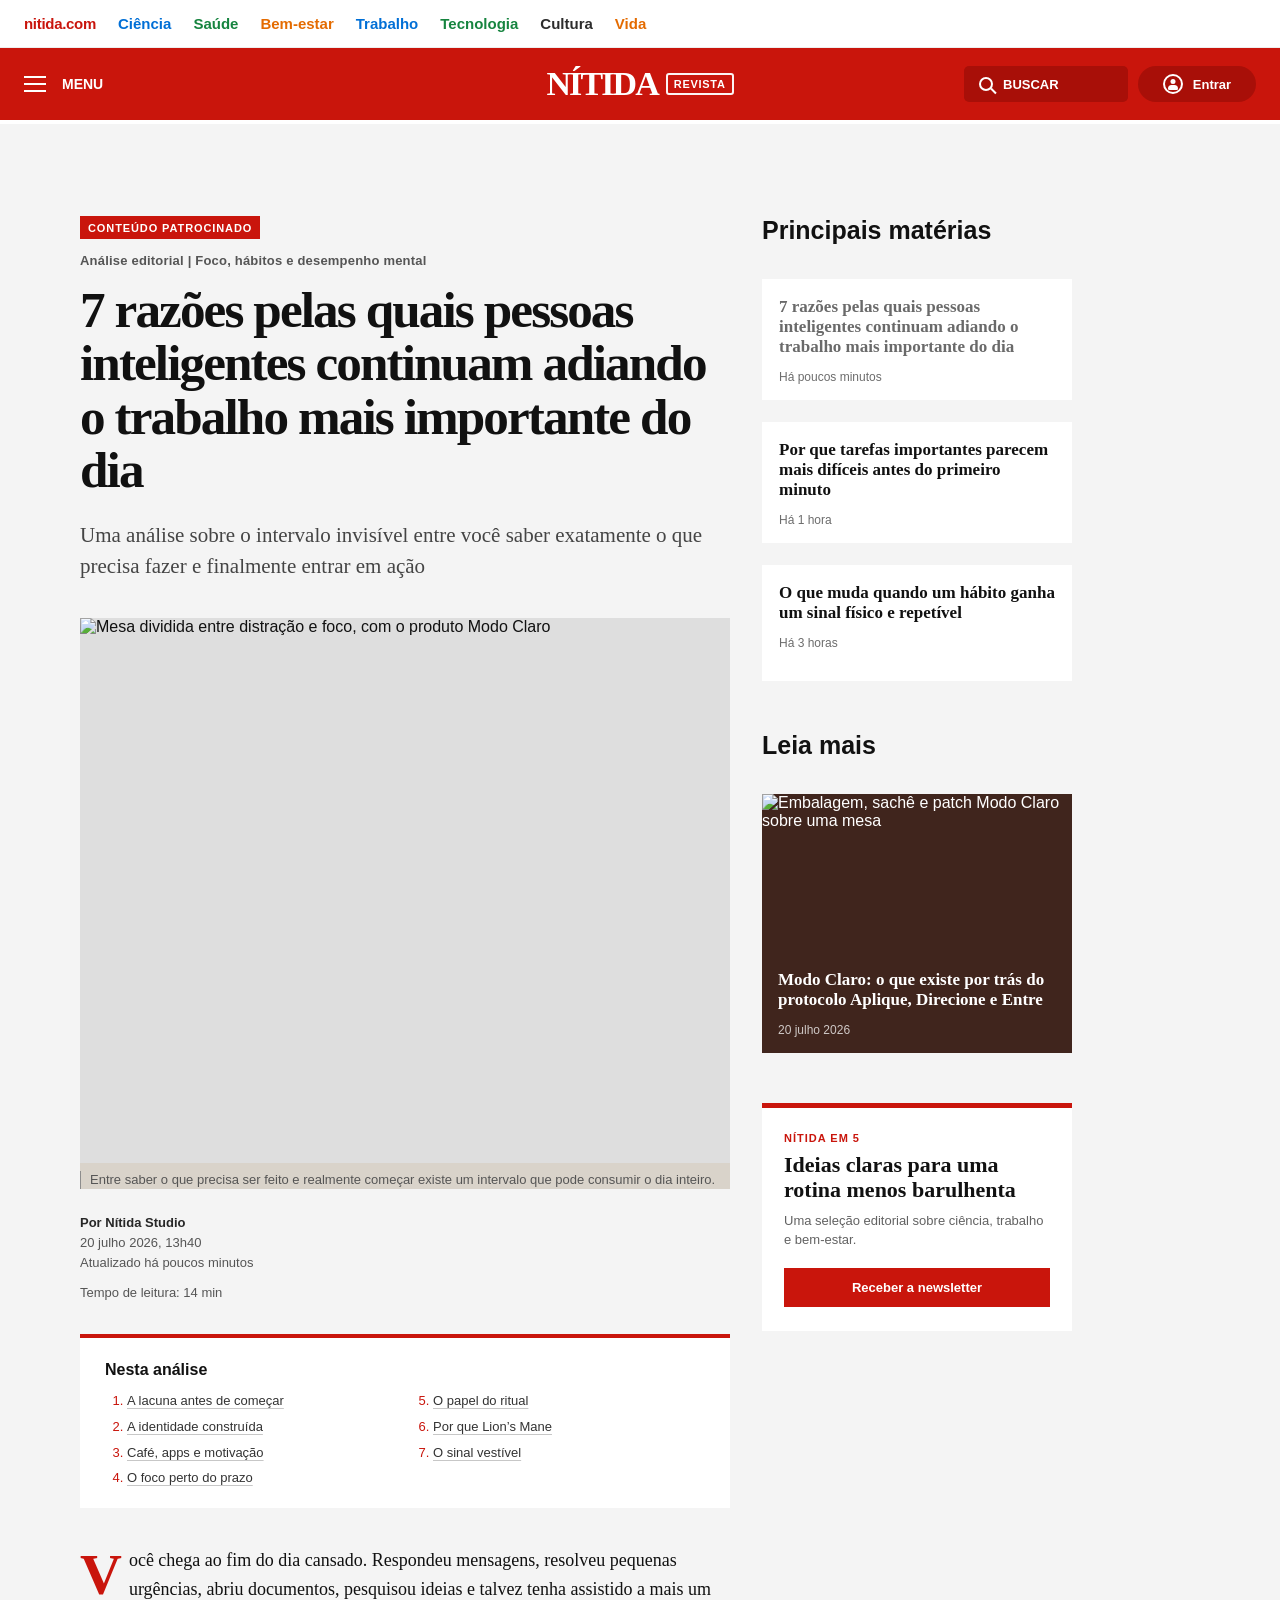
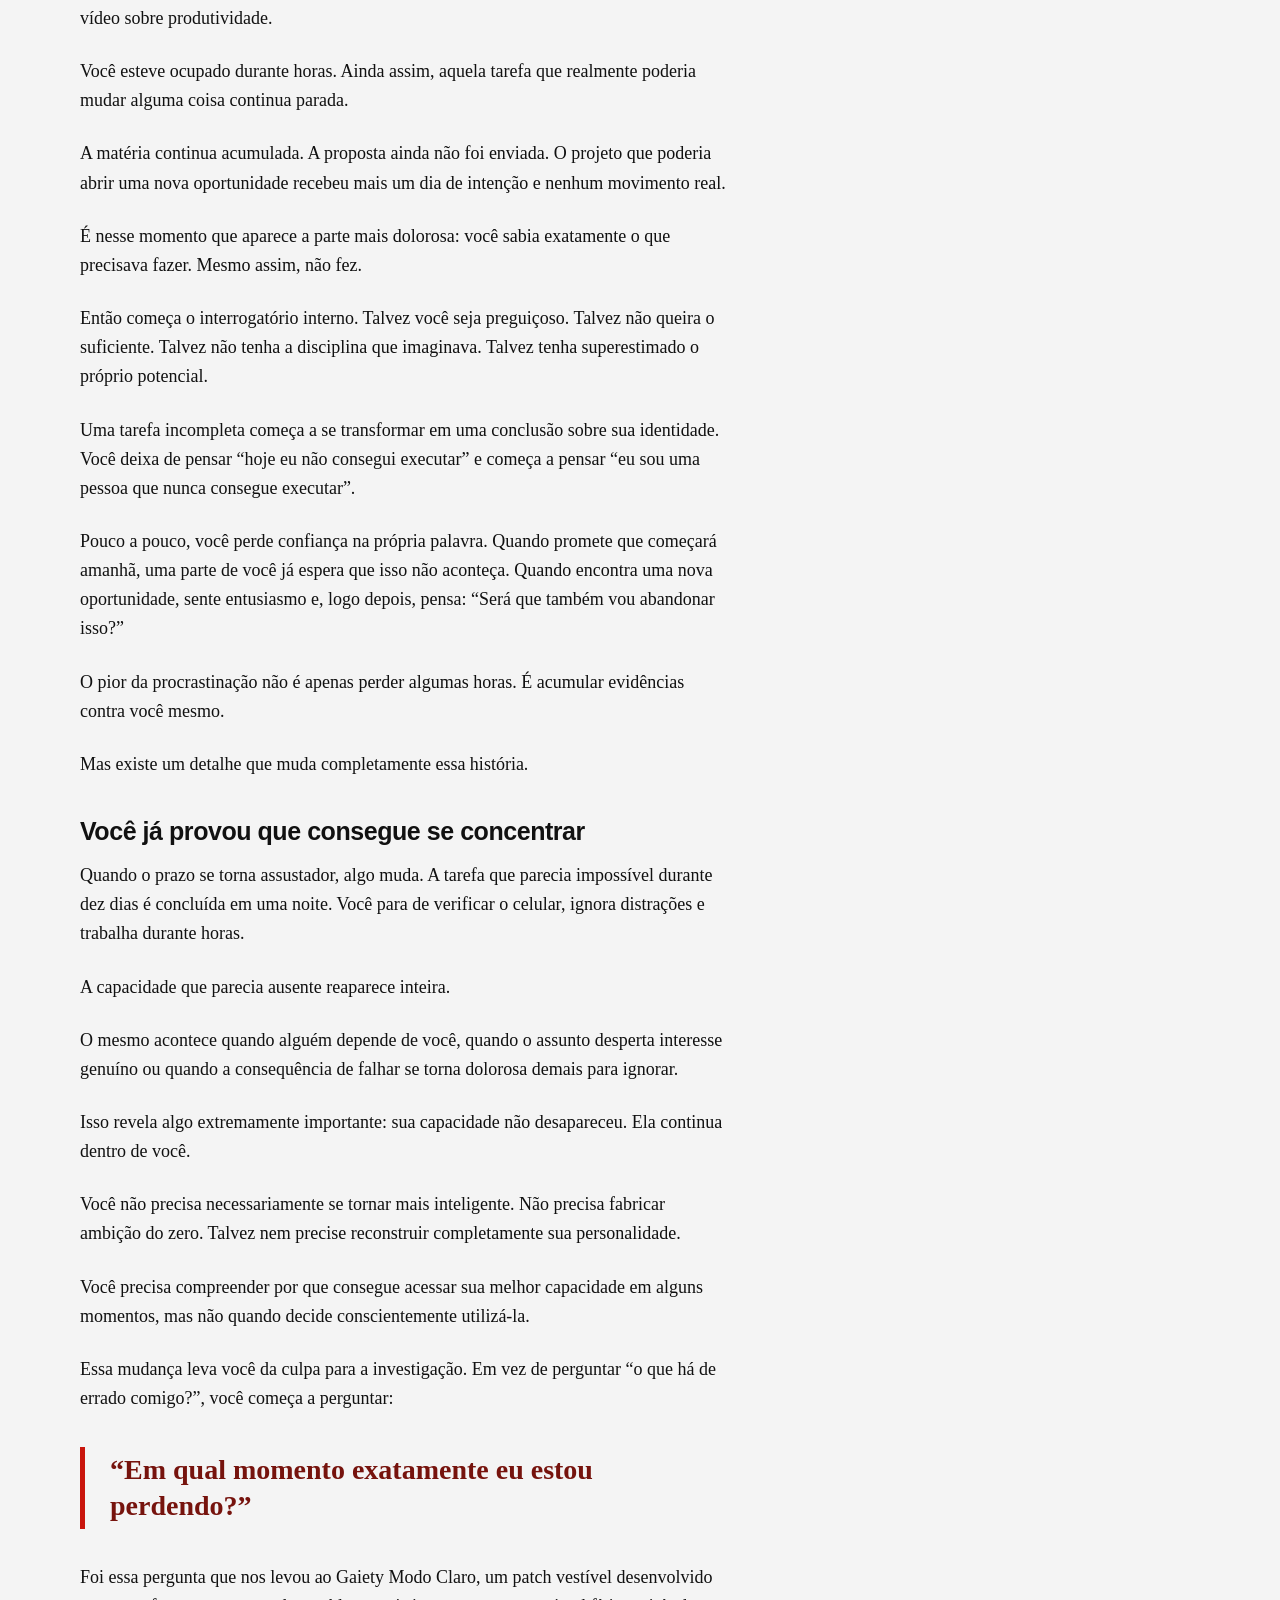
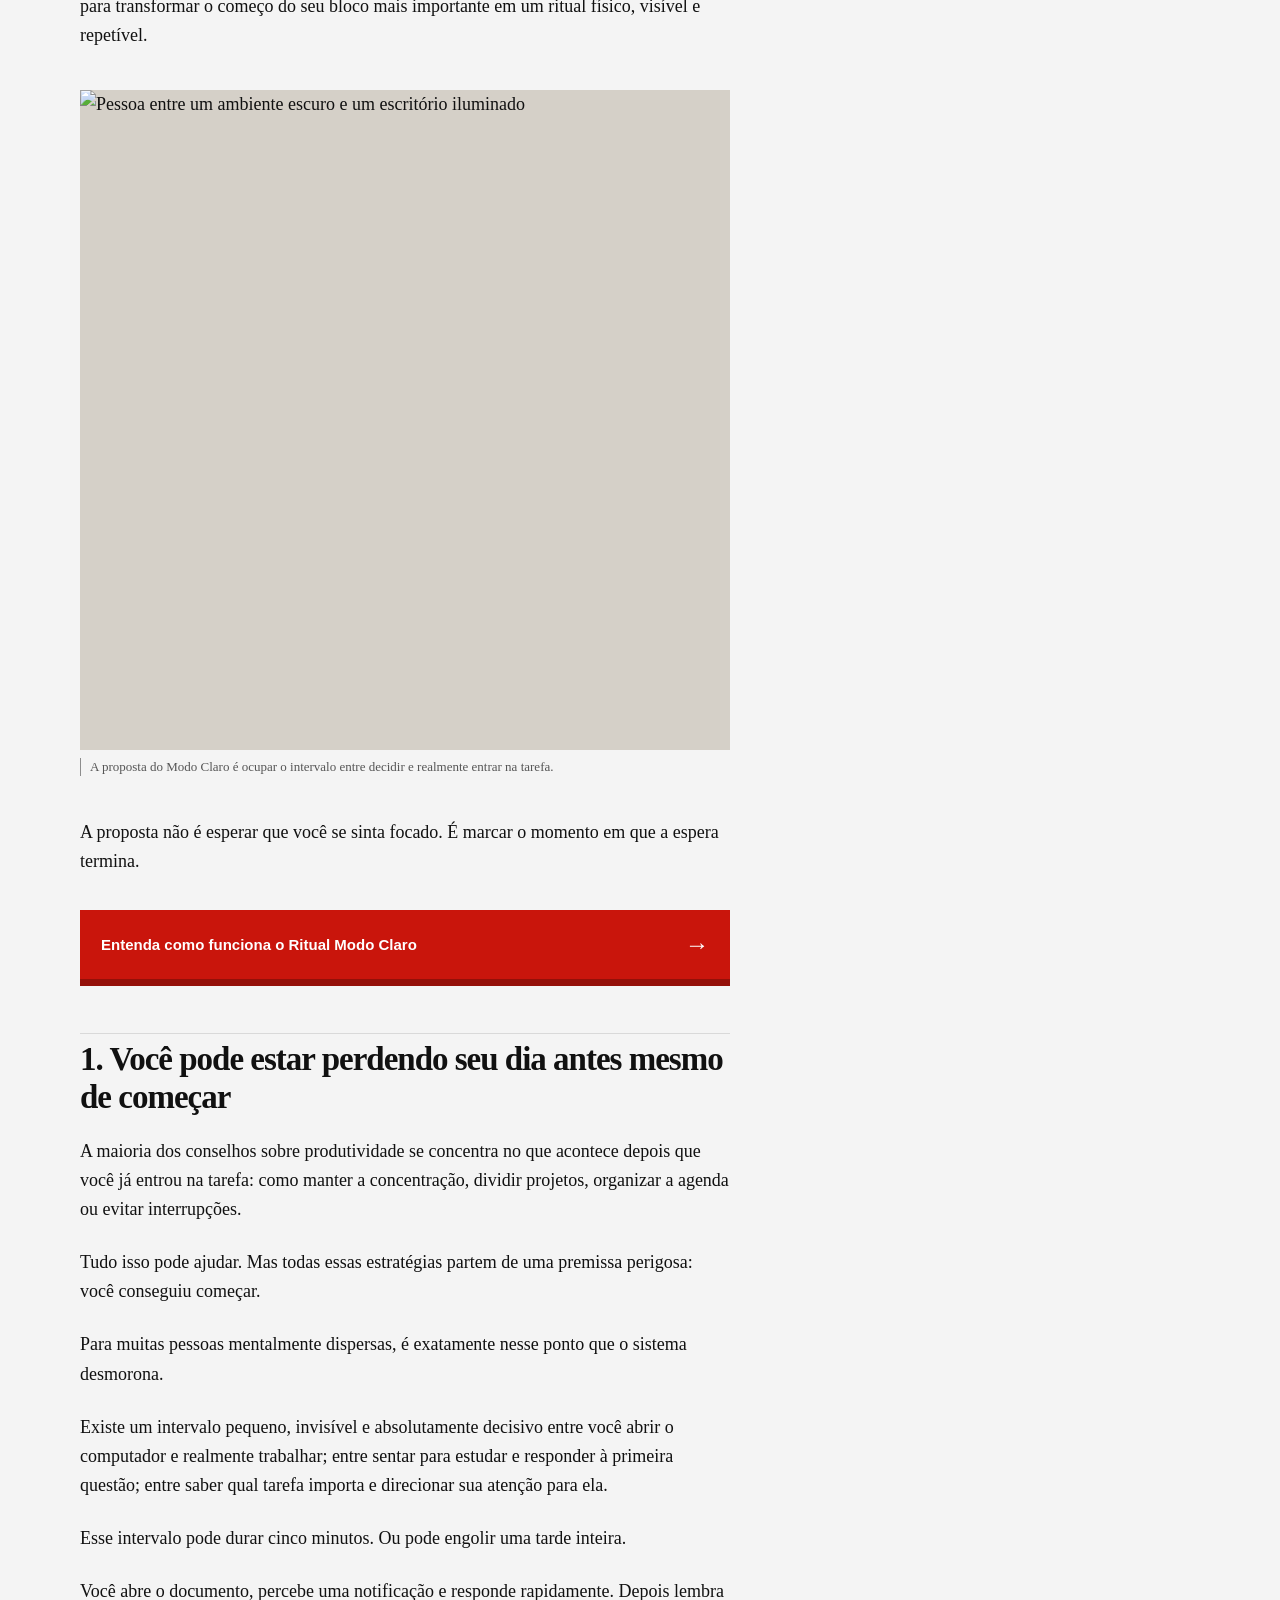
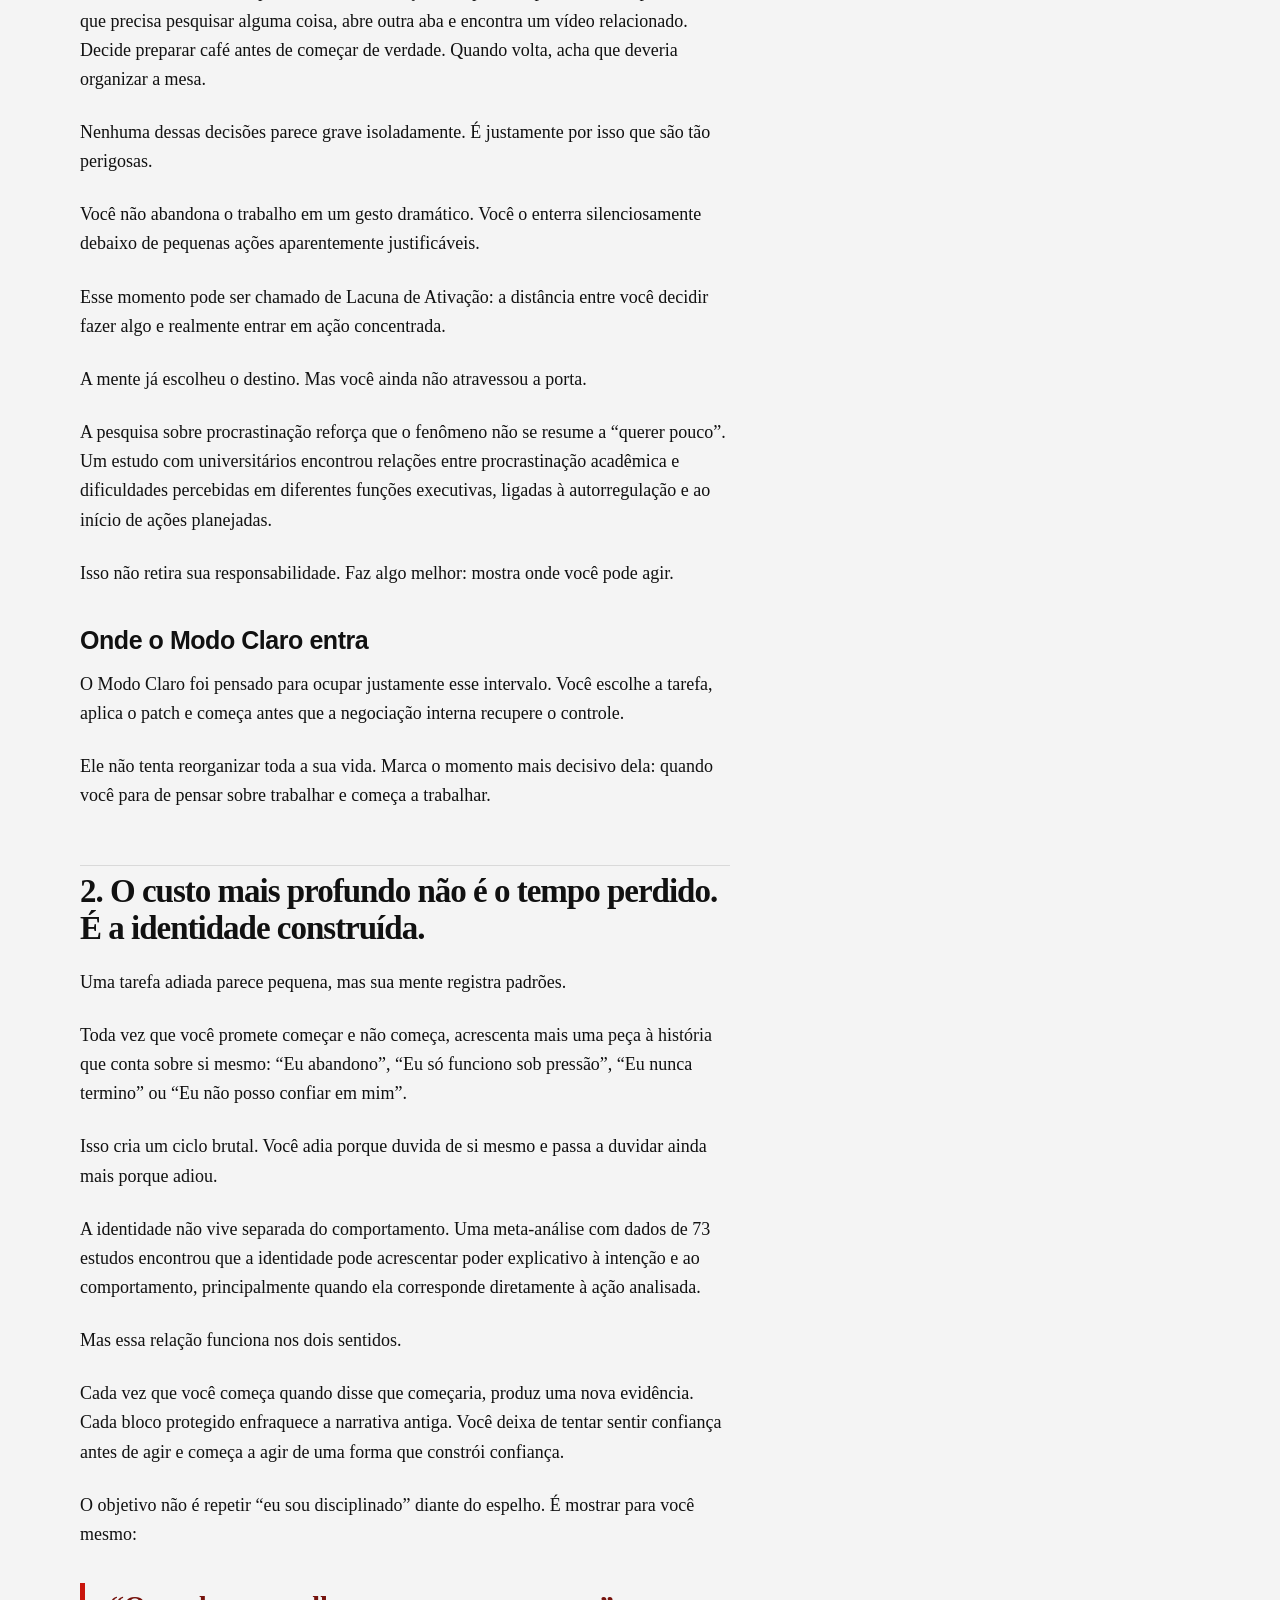
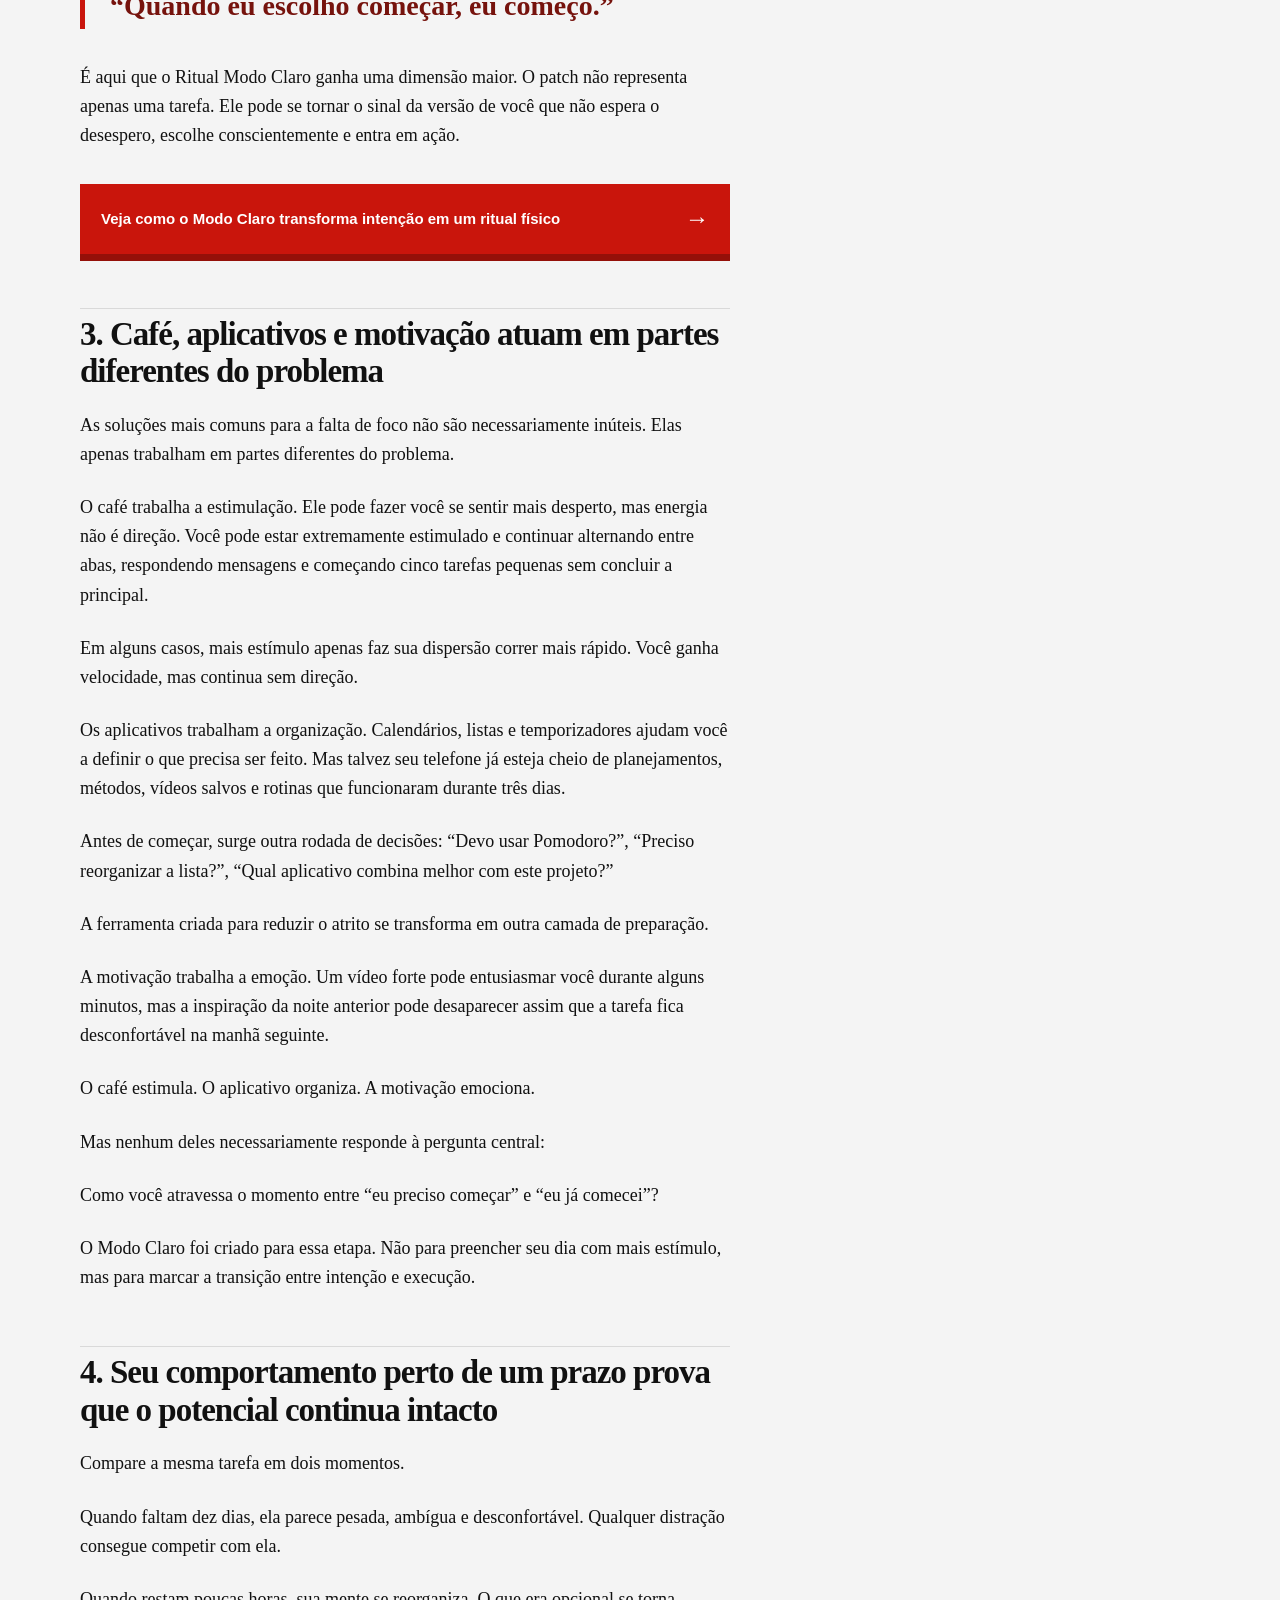
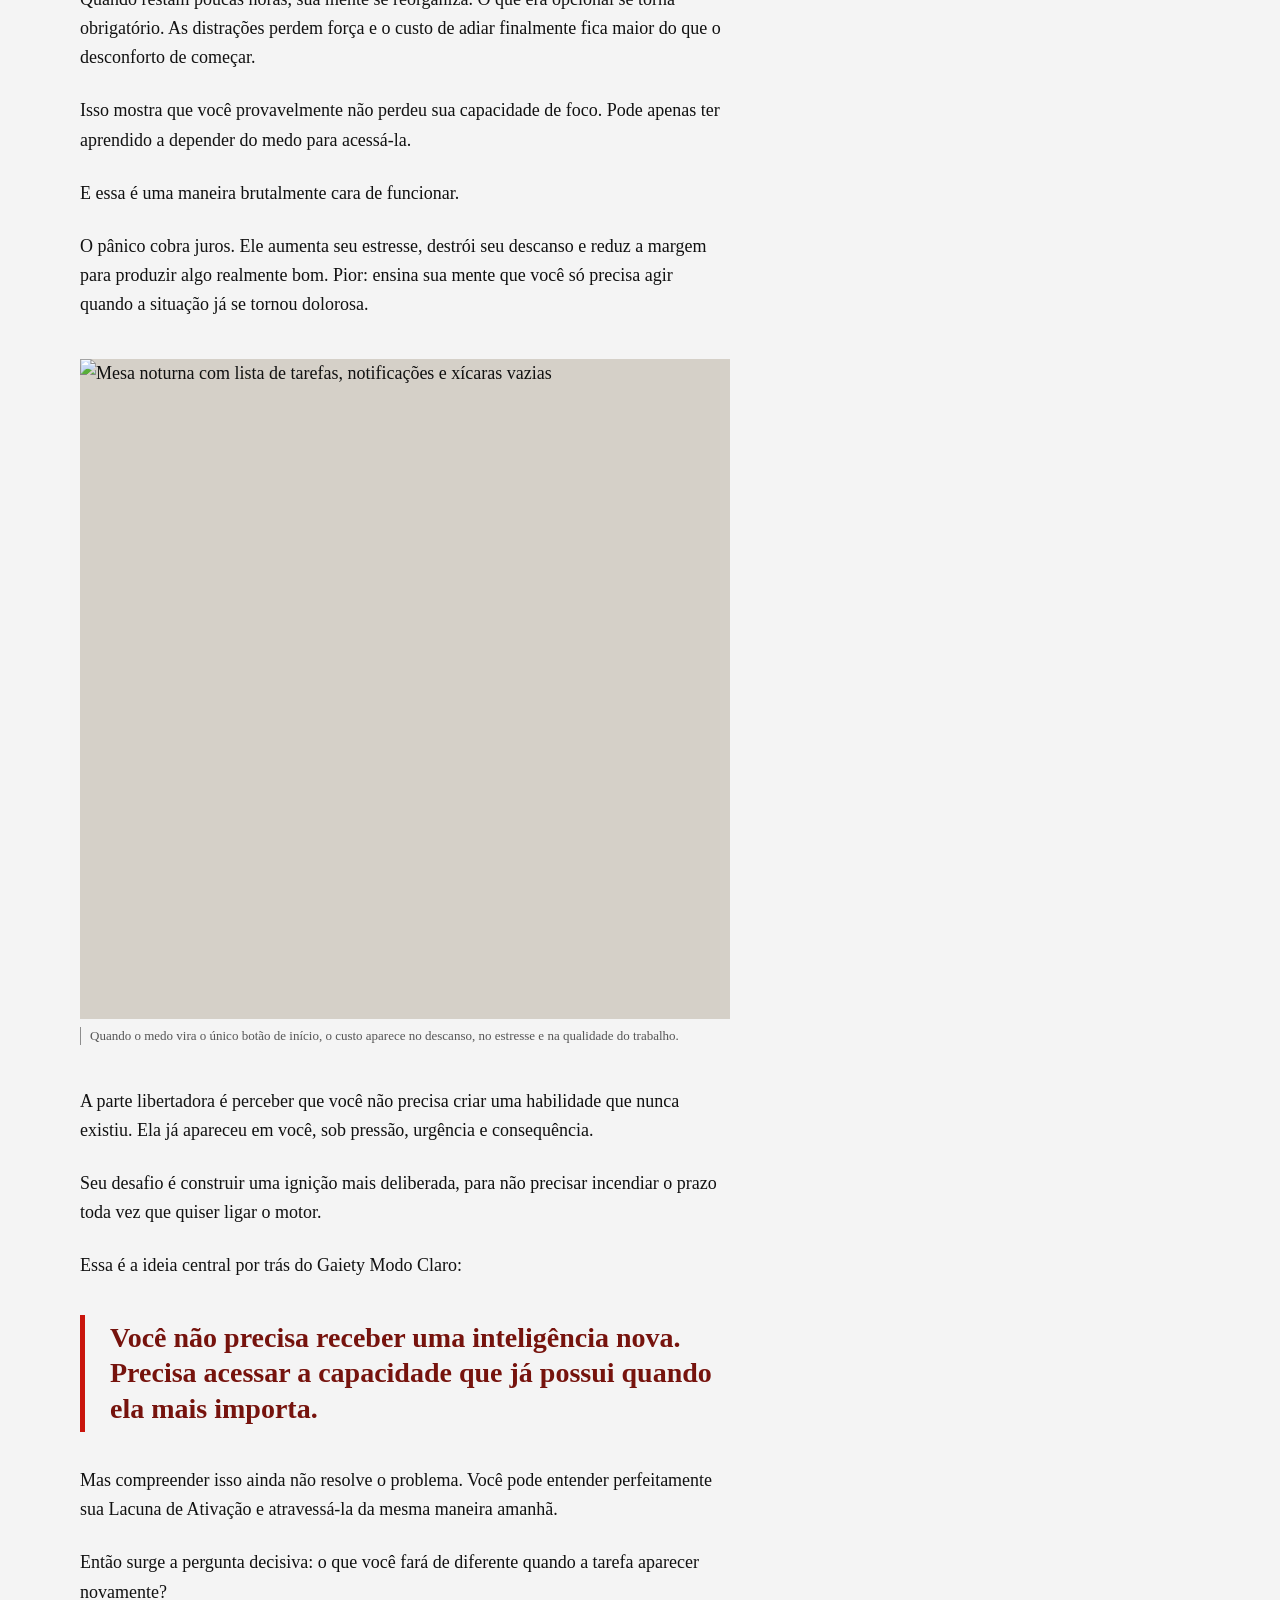
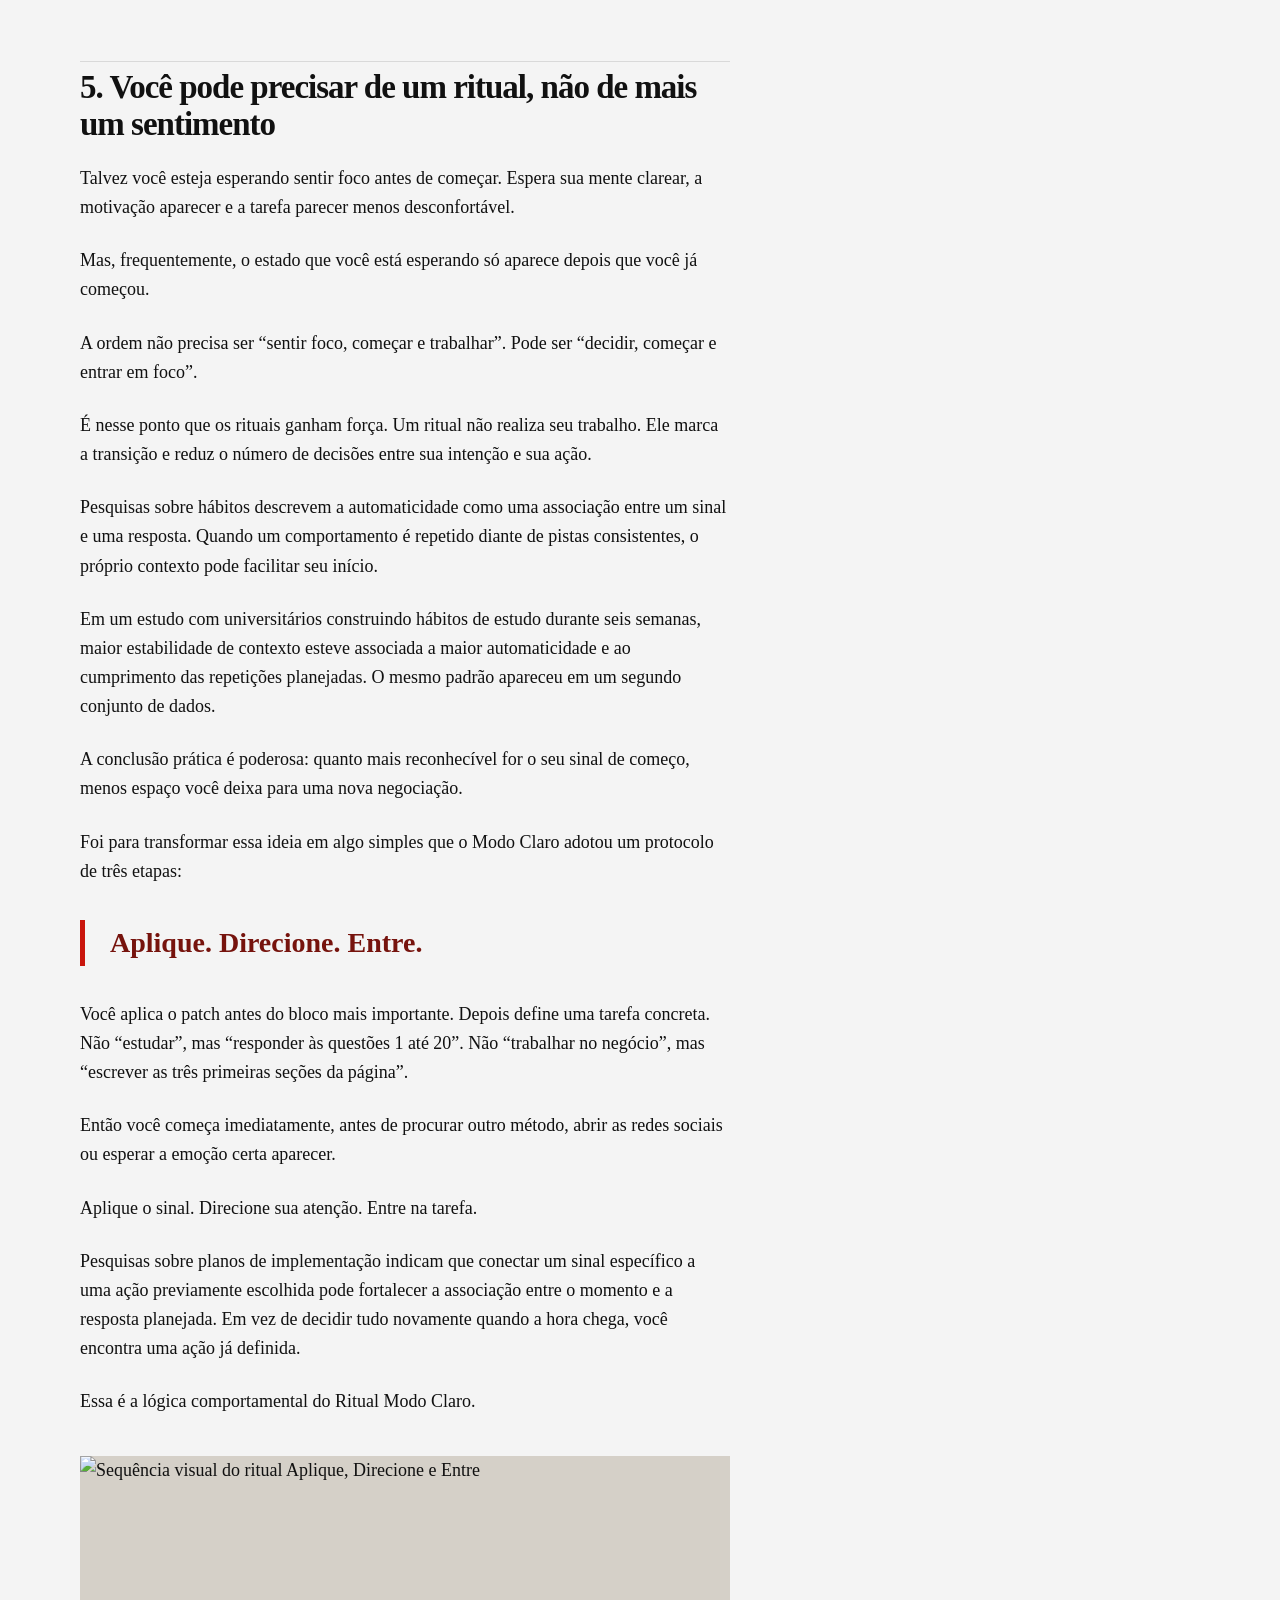
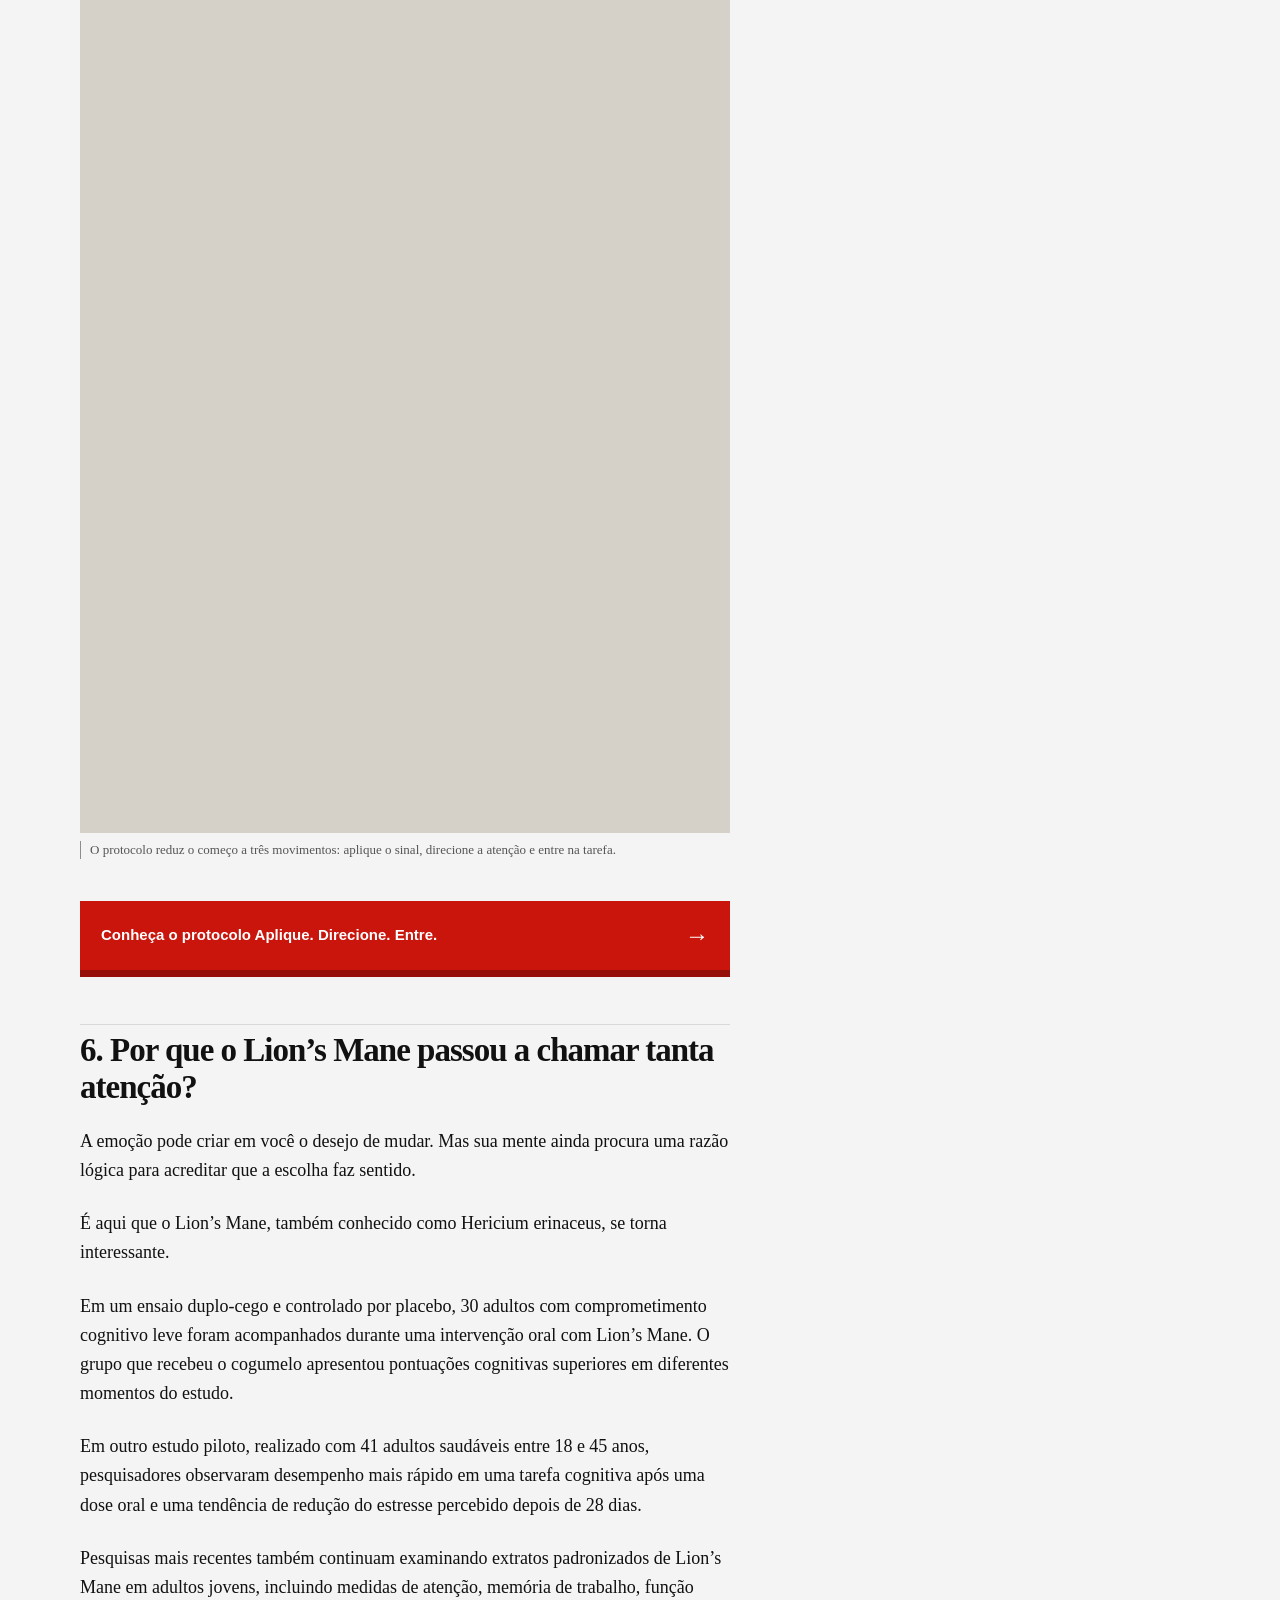
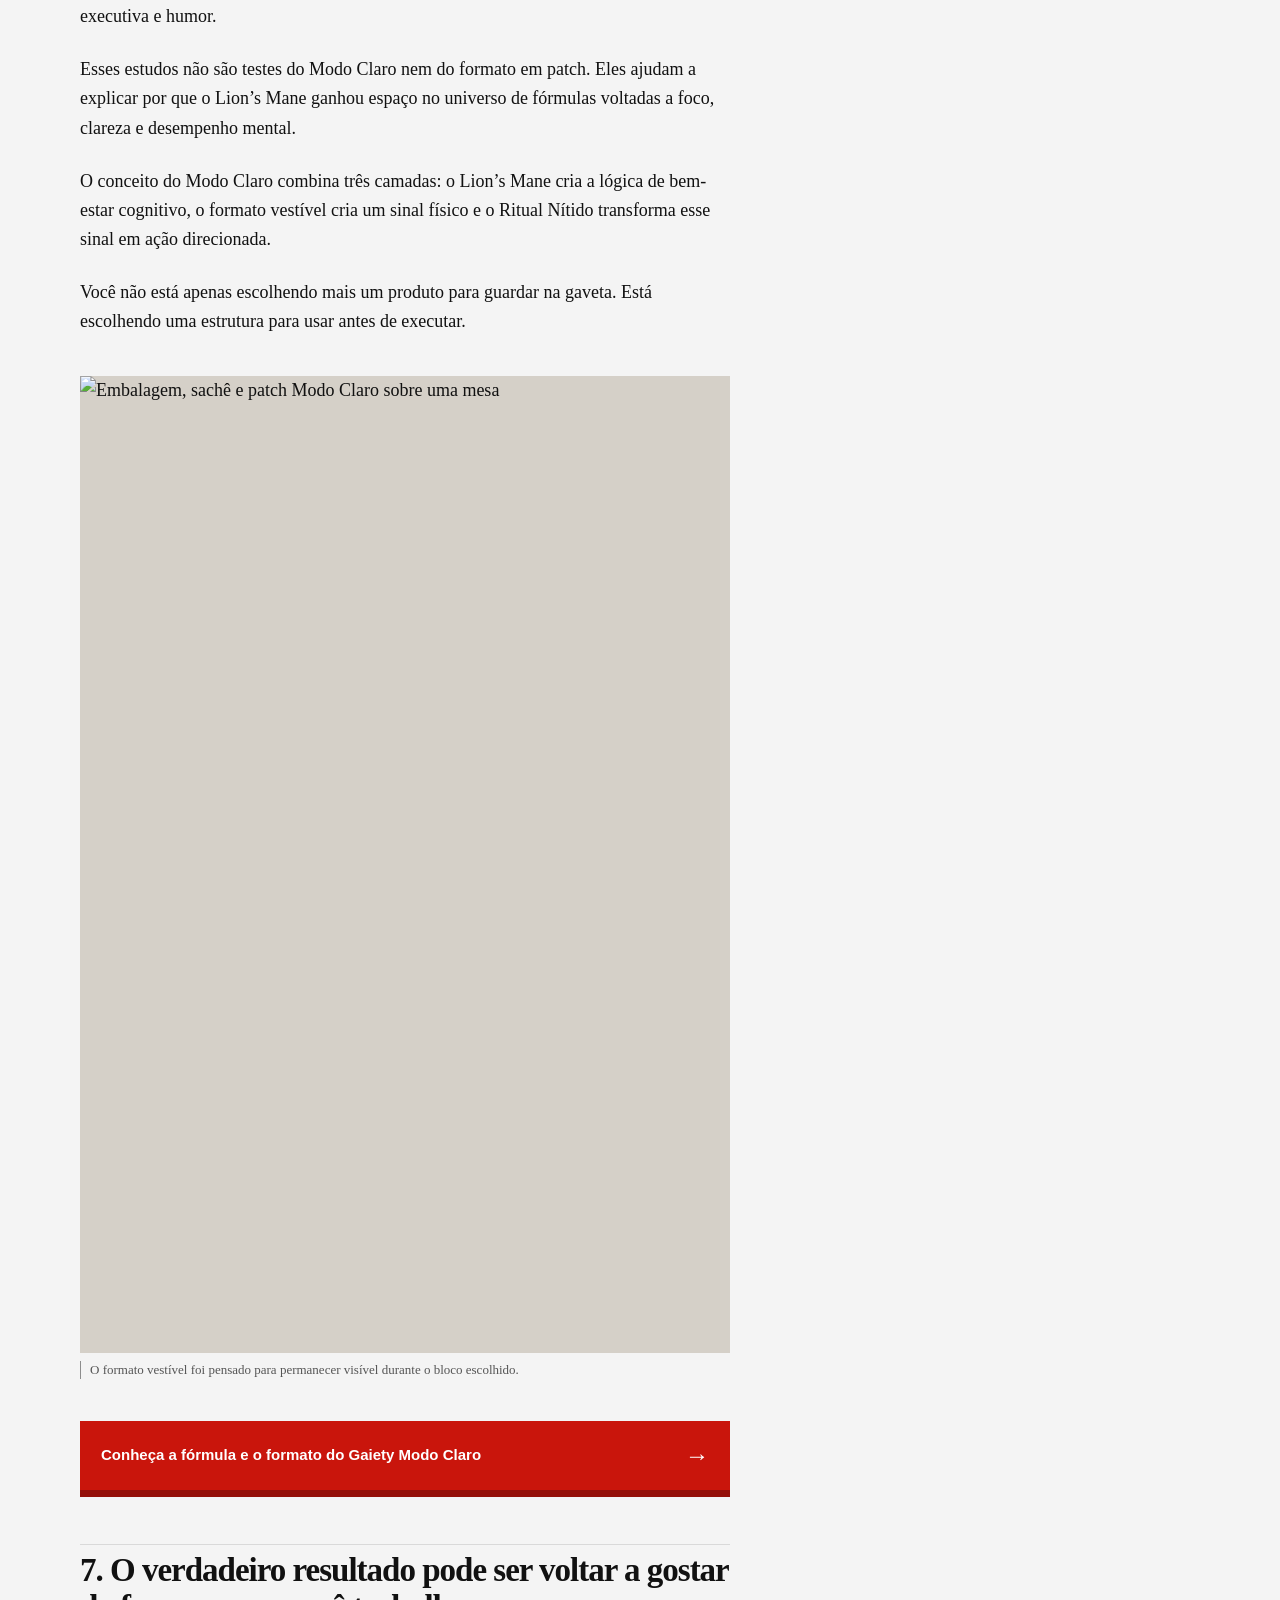
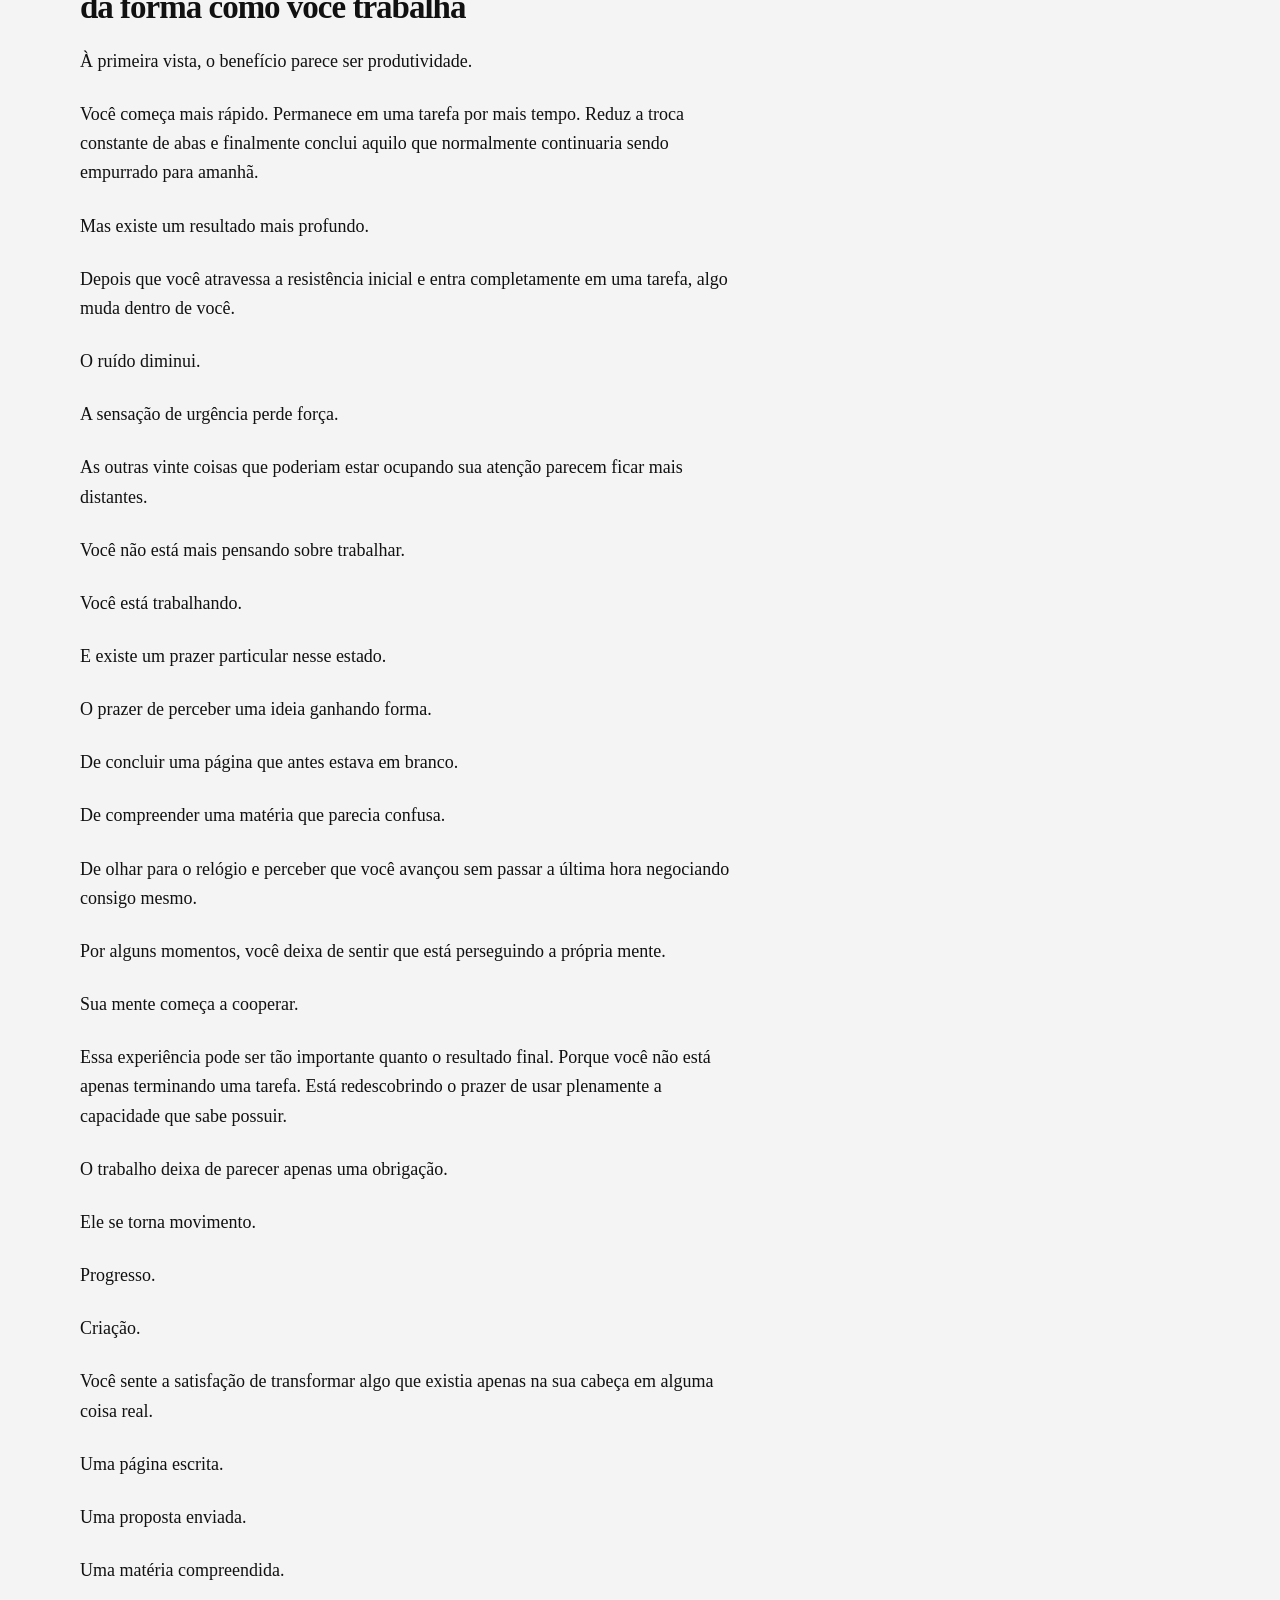
==== commit 24abac80: "fix: keep principal stories in normal page flow" ====
--- a/editorial/index.html
+++ b/editorial/index.html
@@ -80,7 +80,7 @@
     </article>
 
     <aside class="sidebar" aria-label="Conteúdos relacionados">
-      <section class="sidebar-section sidebar-section--sticky">
+      <section class="sidebar-section">
         <h2>Principais matérias</h2>
 
         <article class="side-story side-story--active">
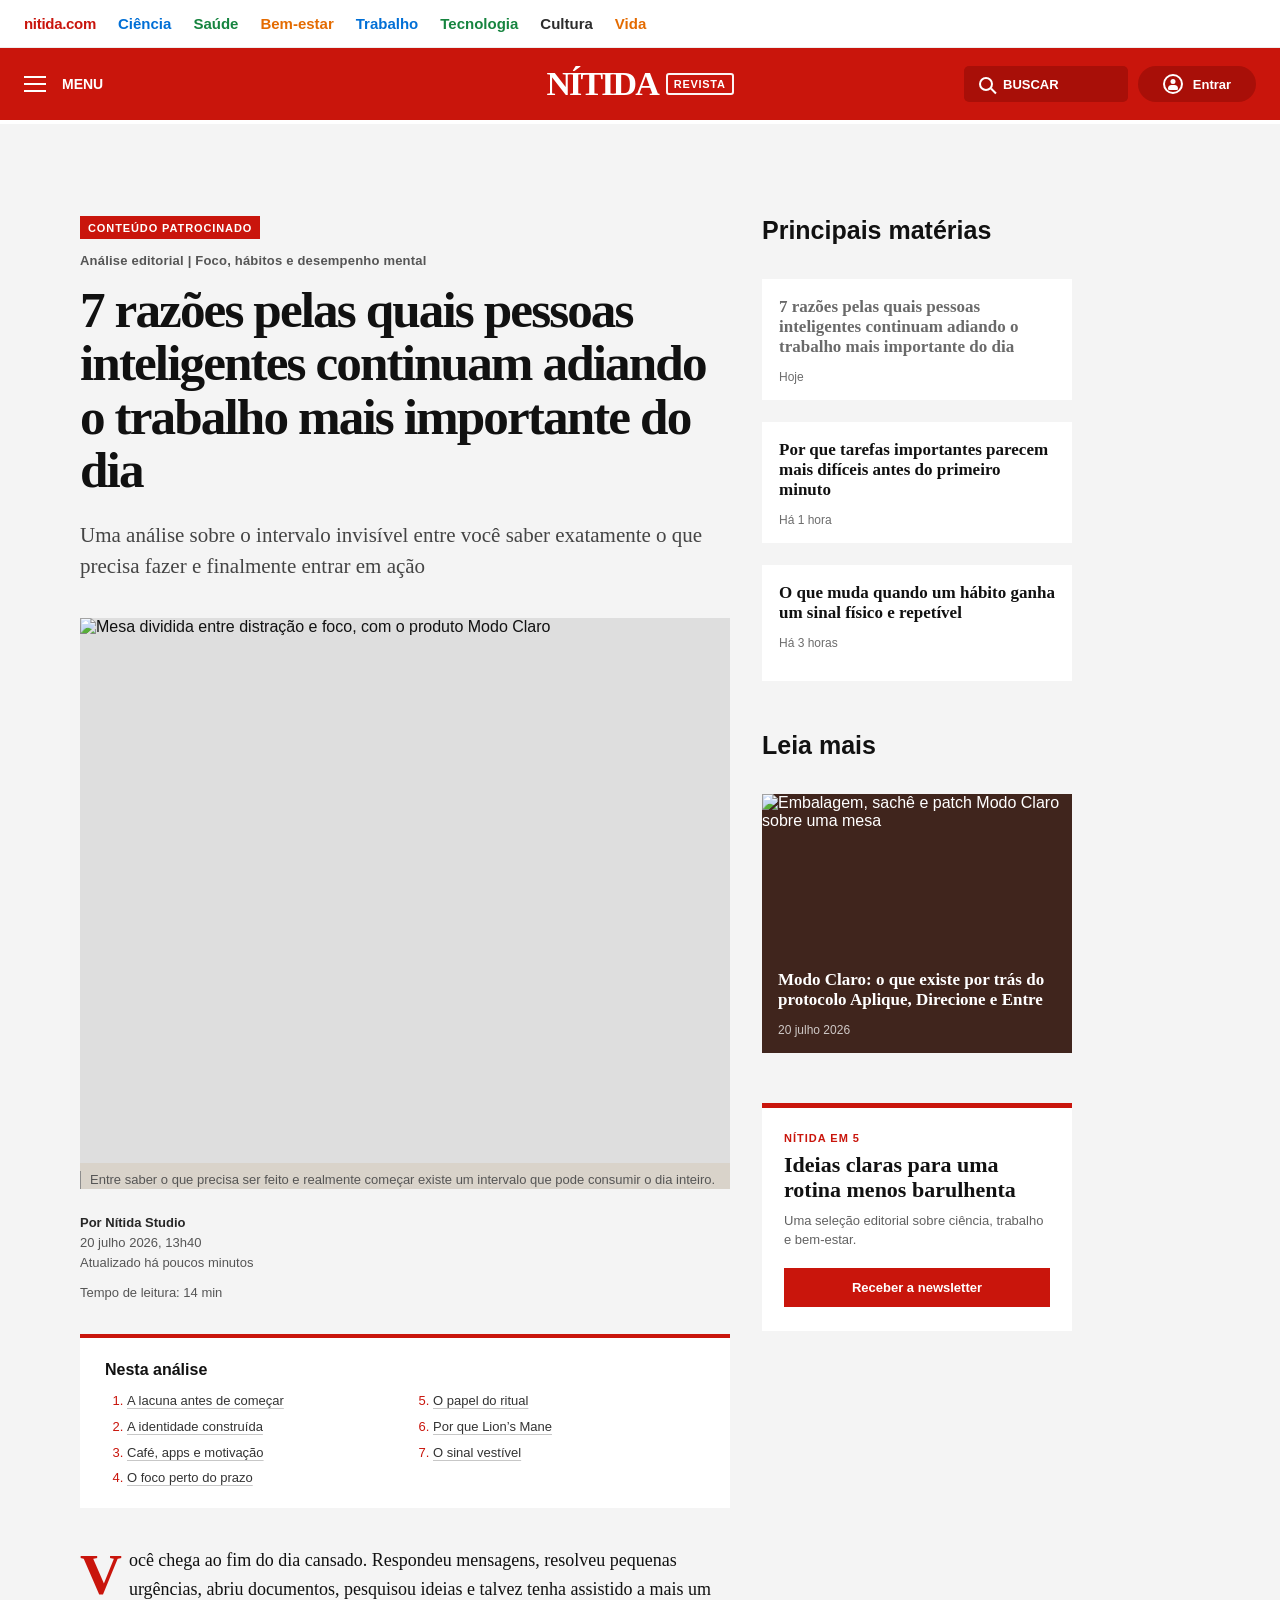
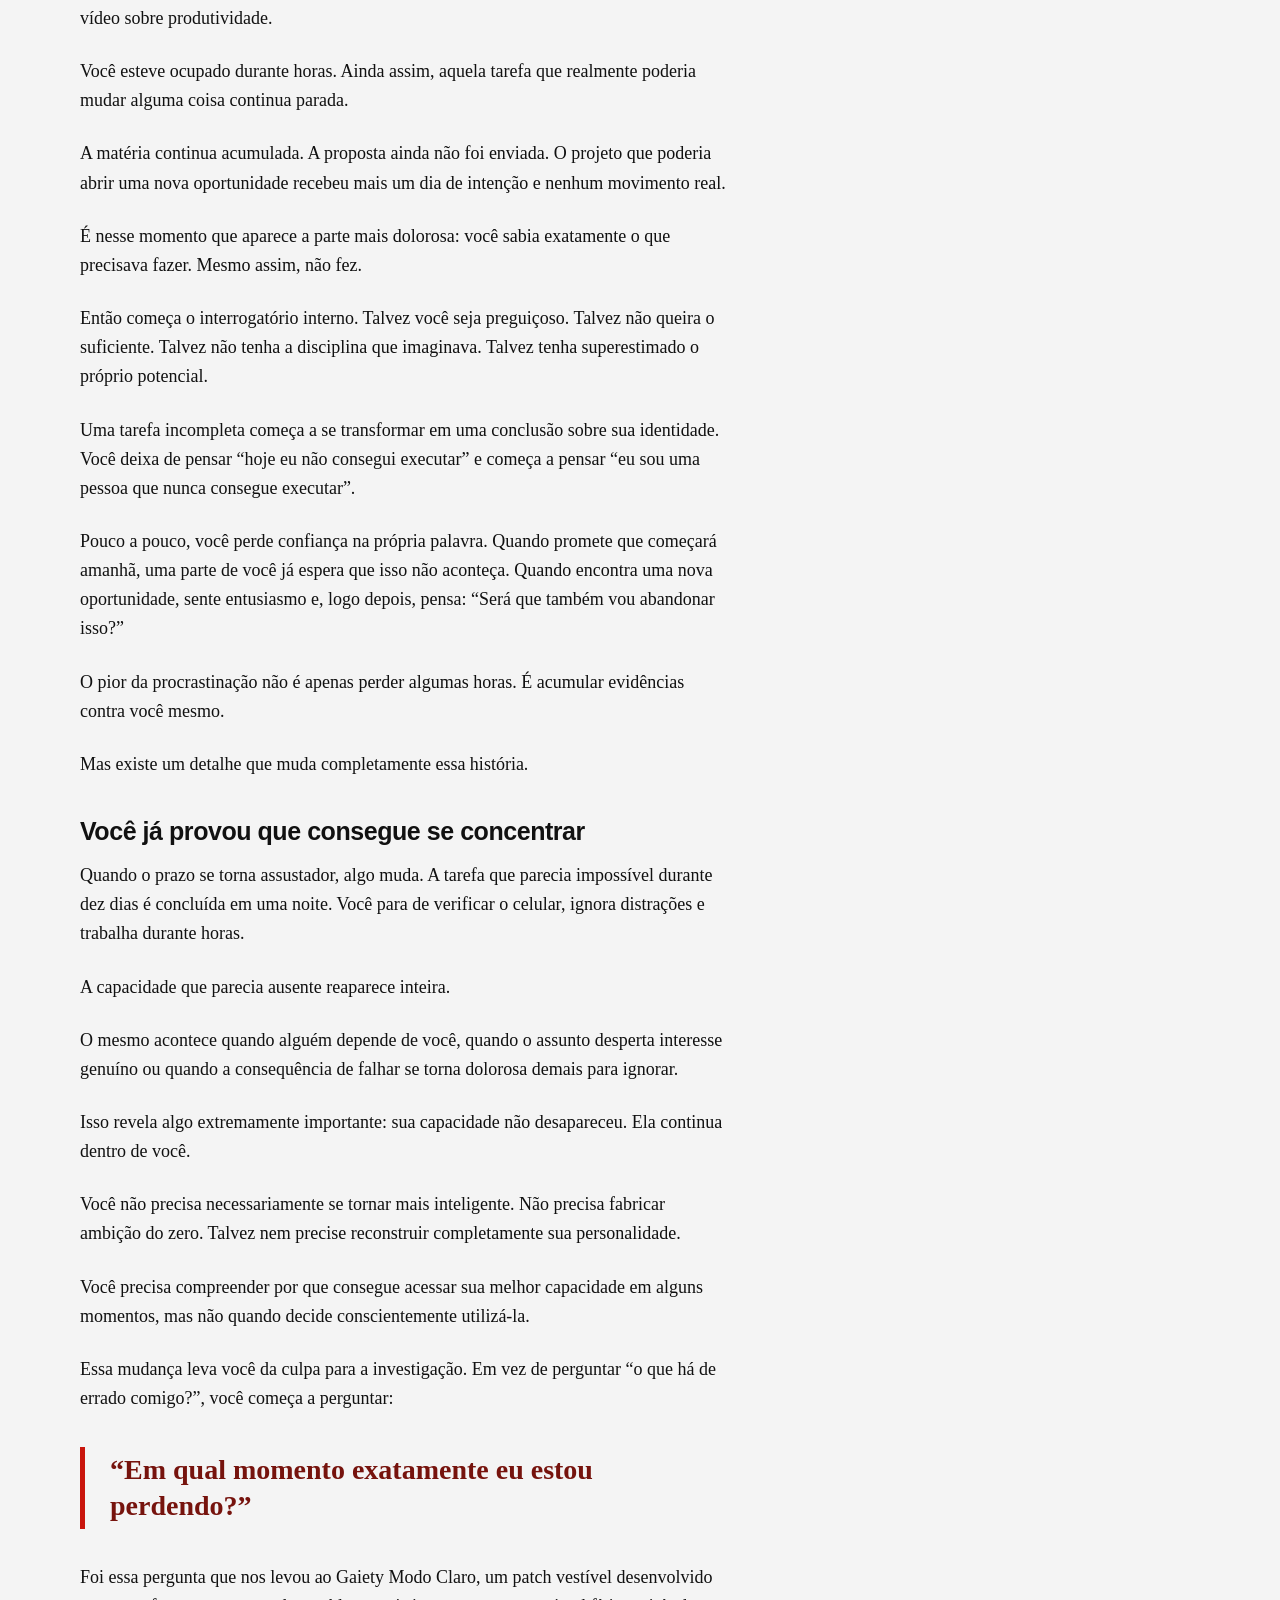
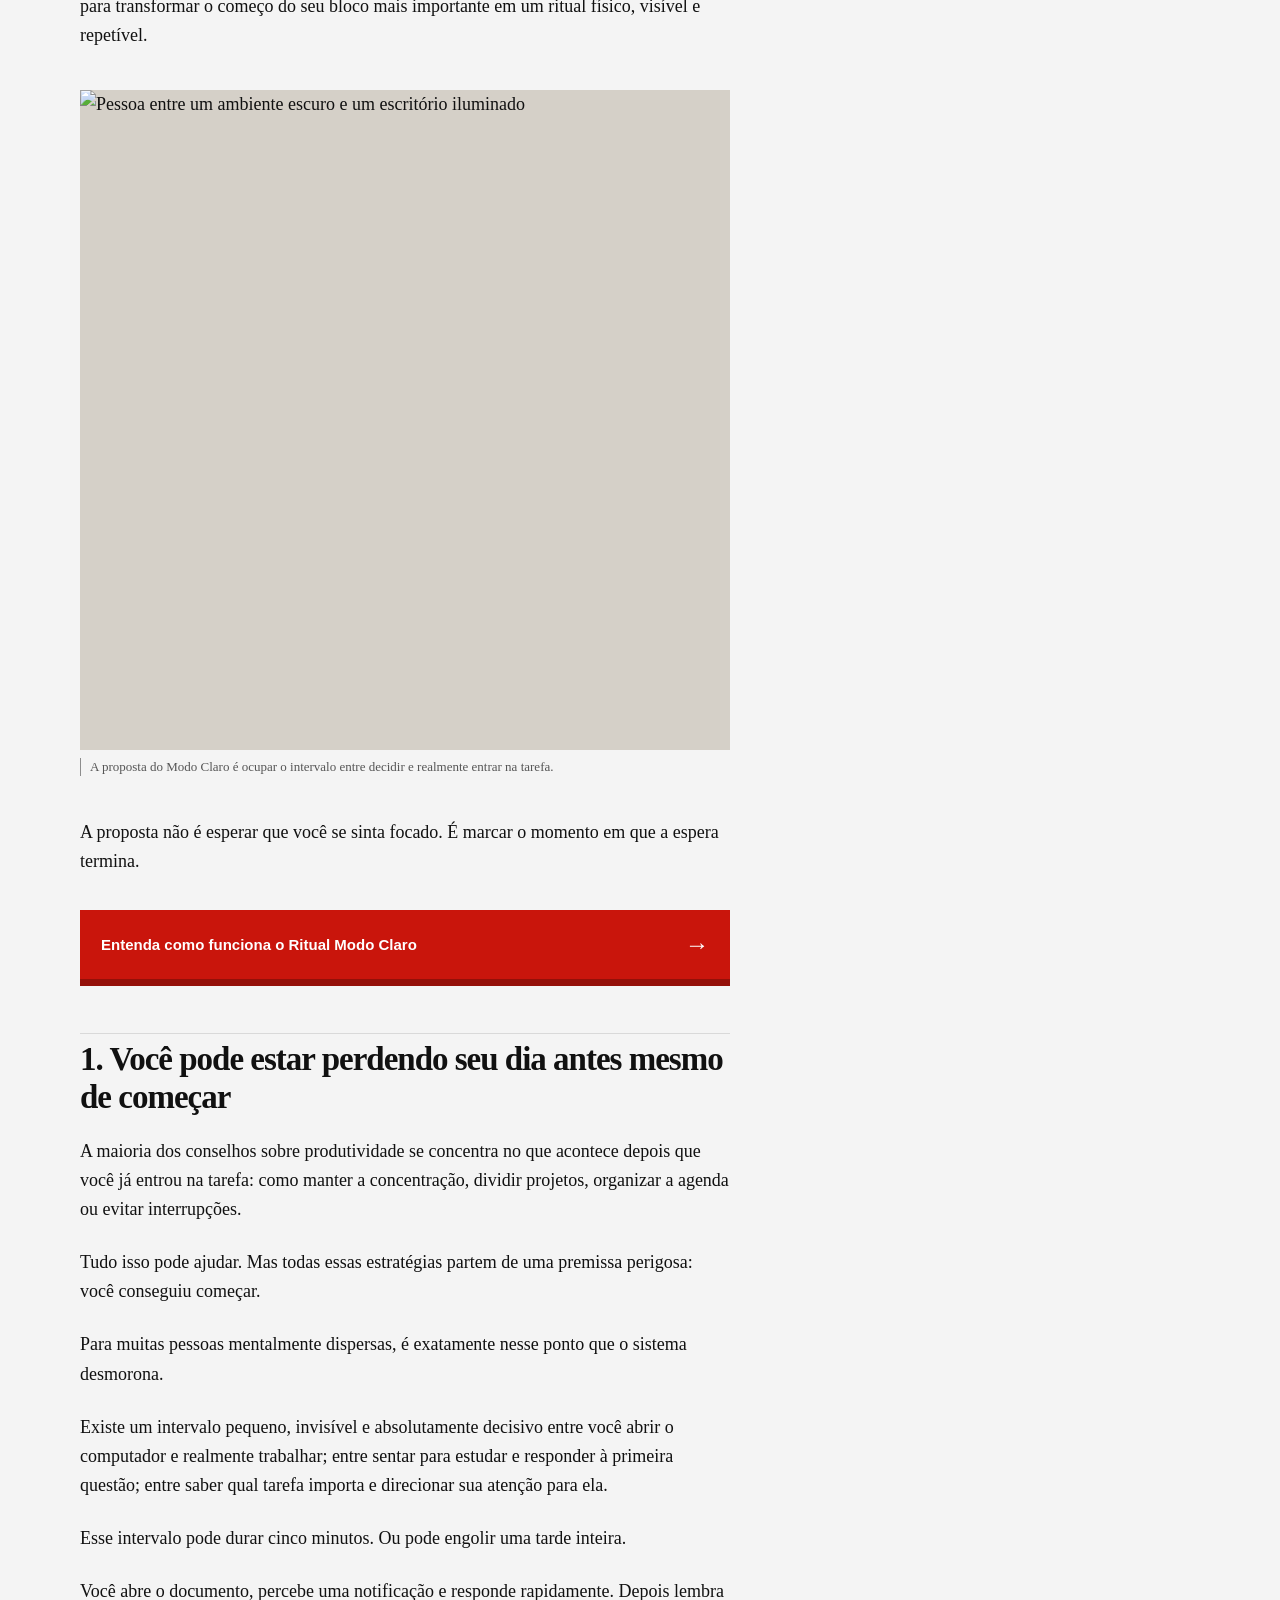
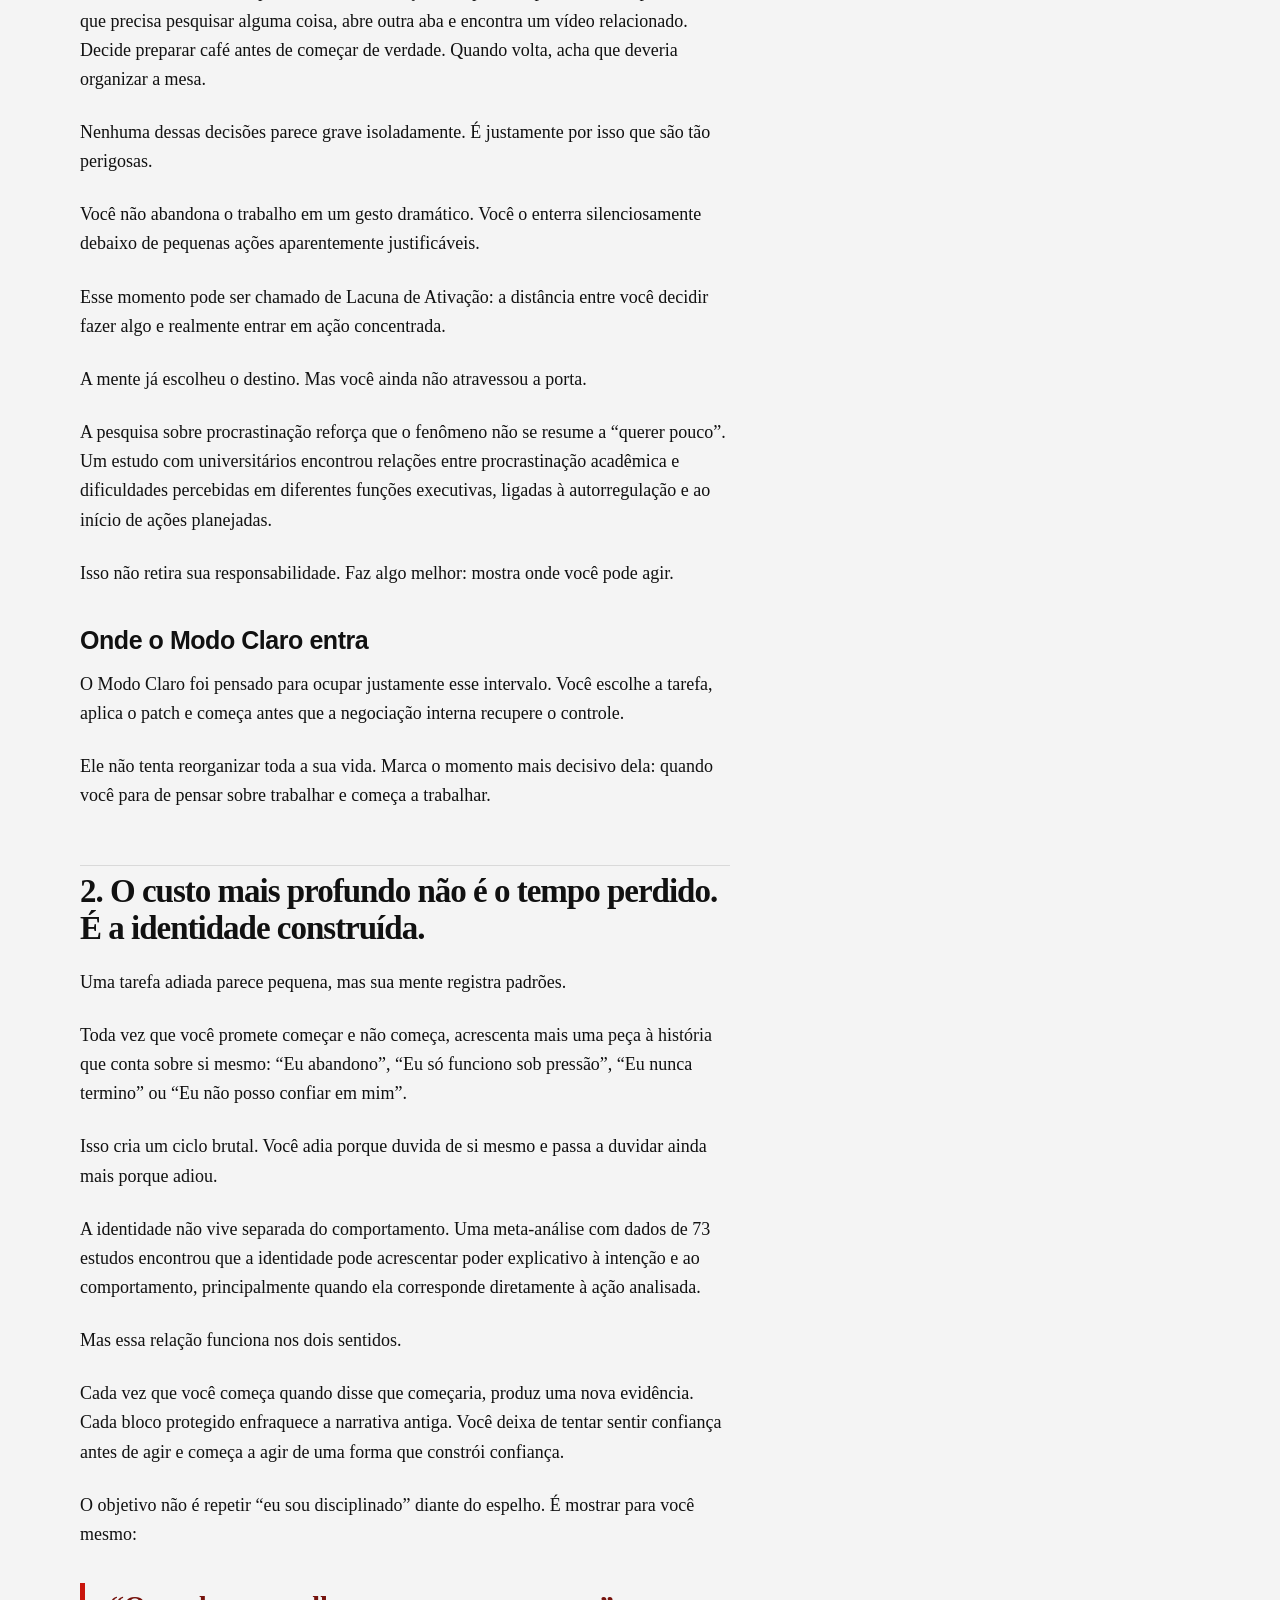
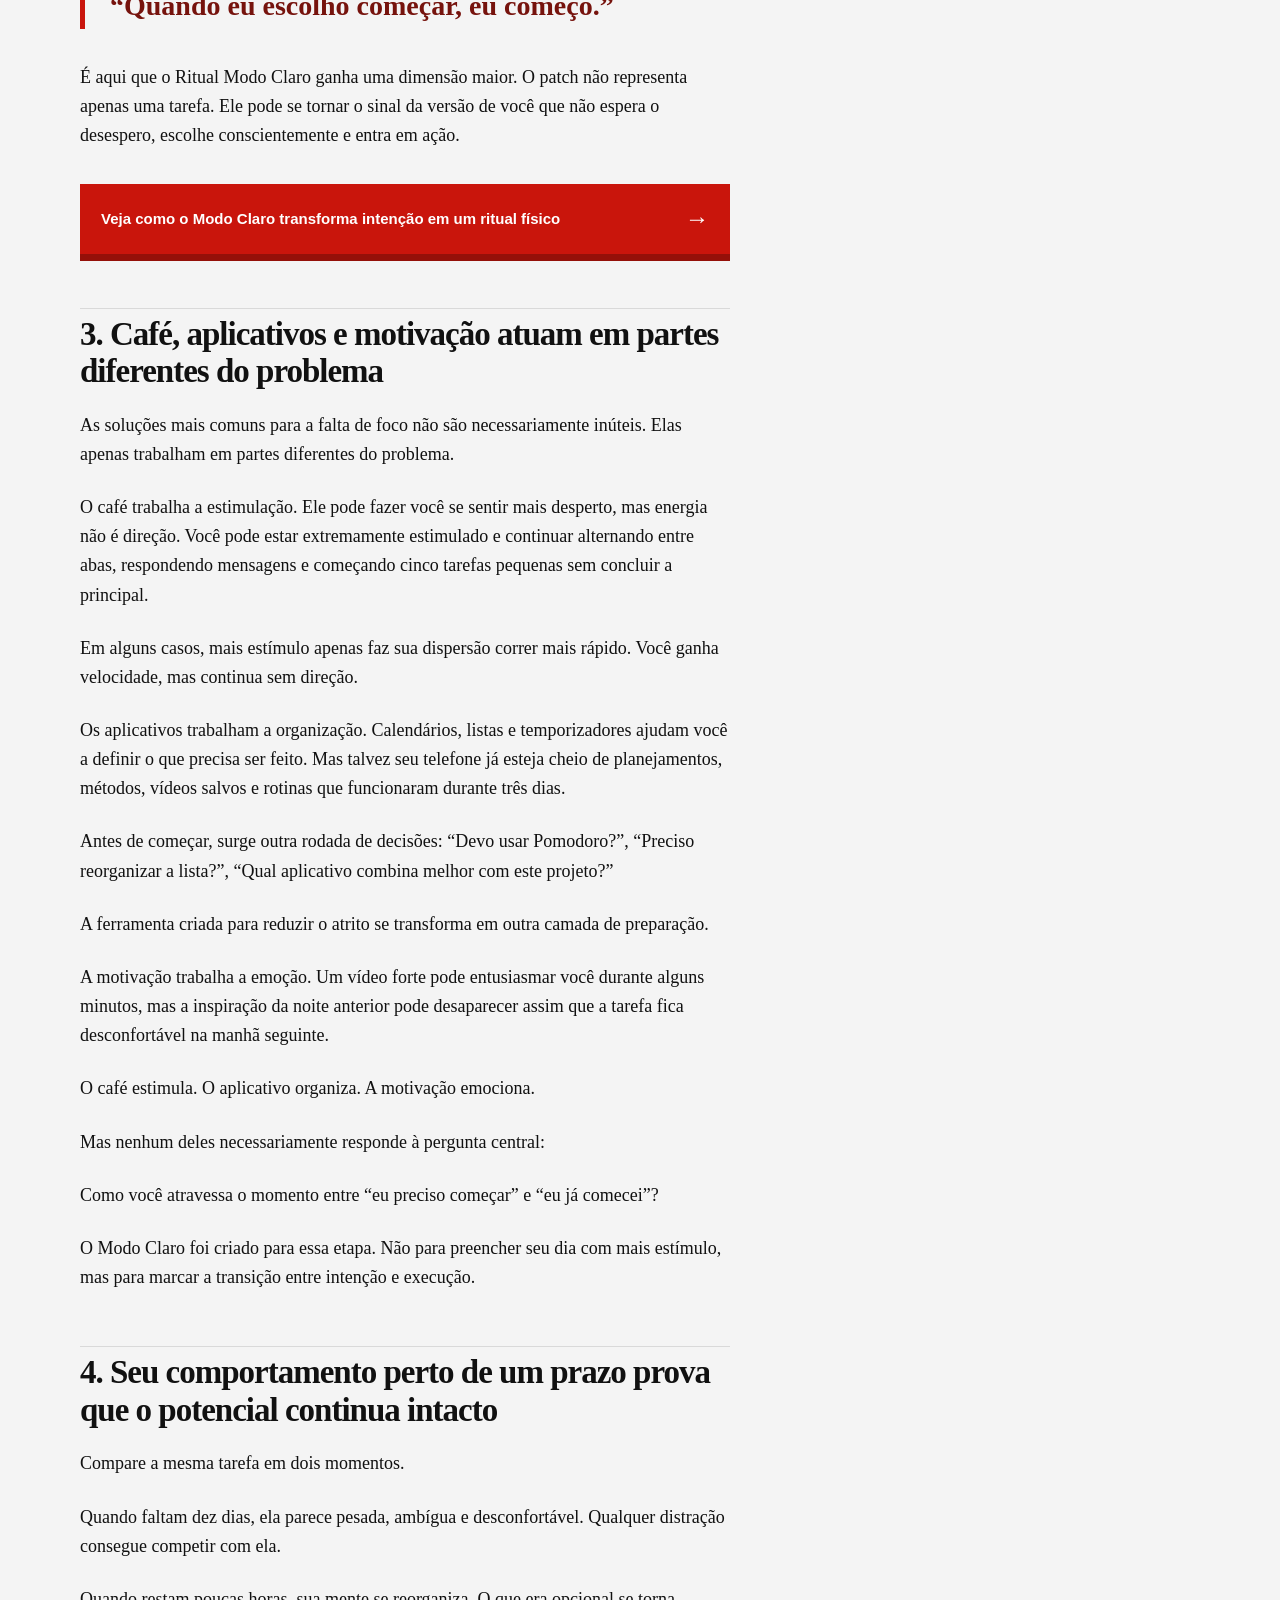
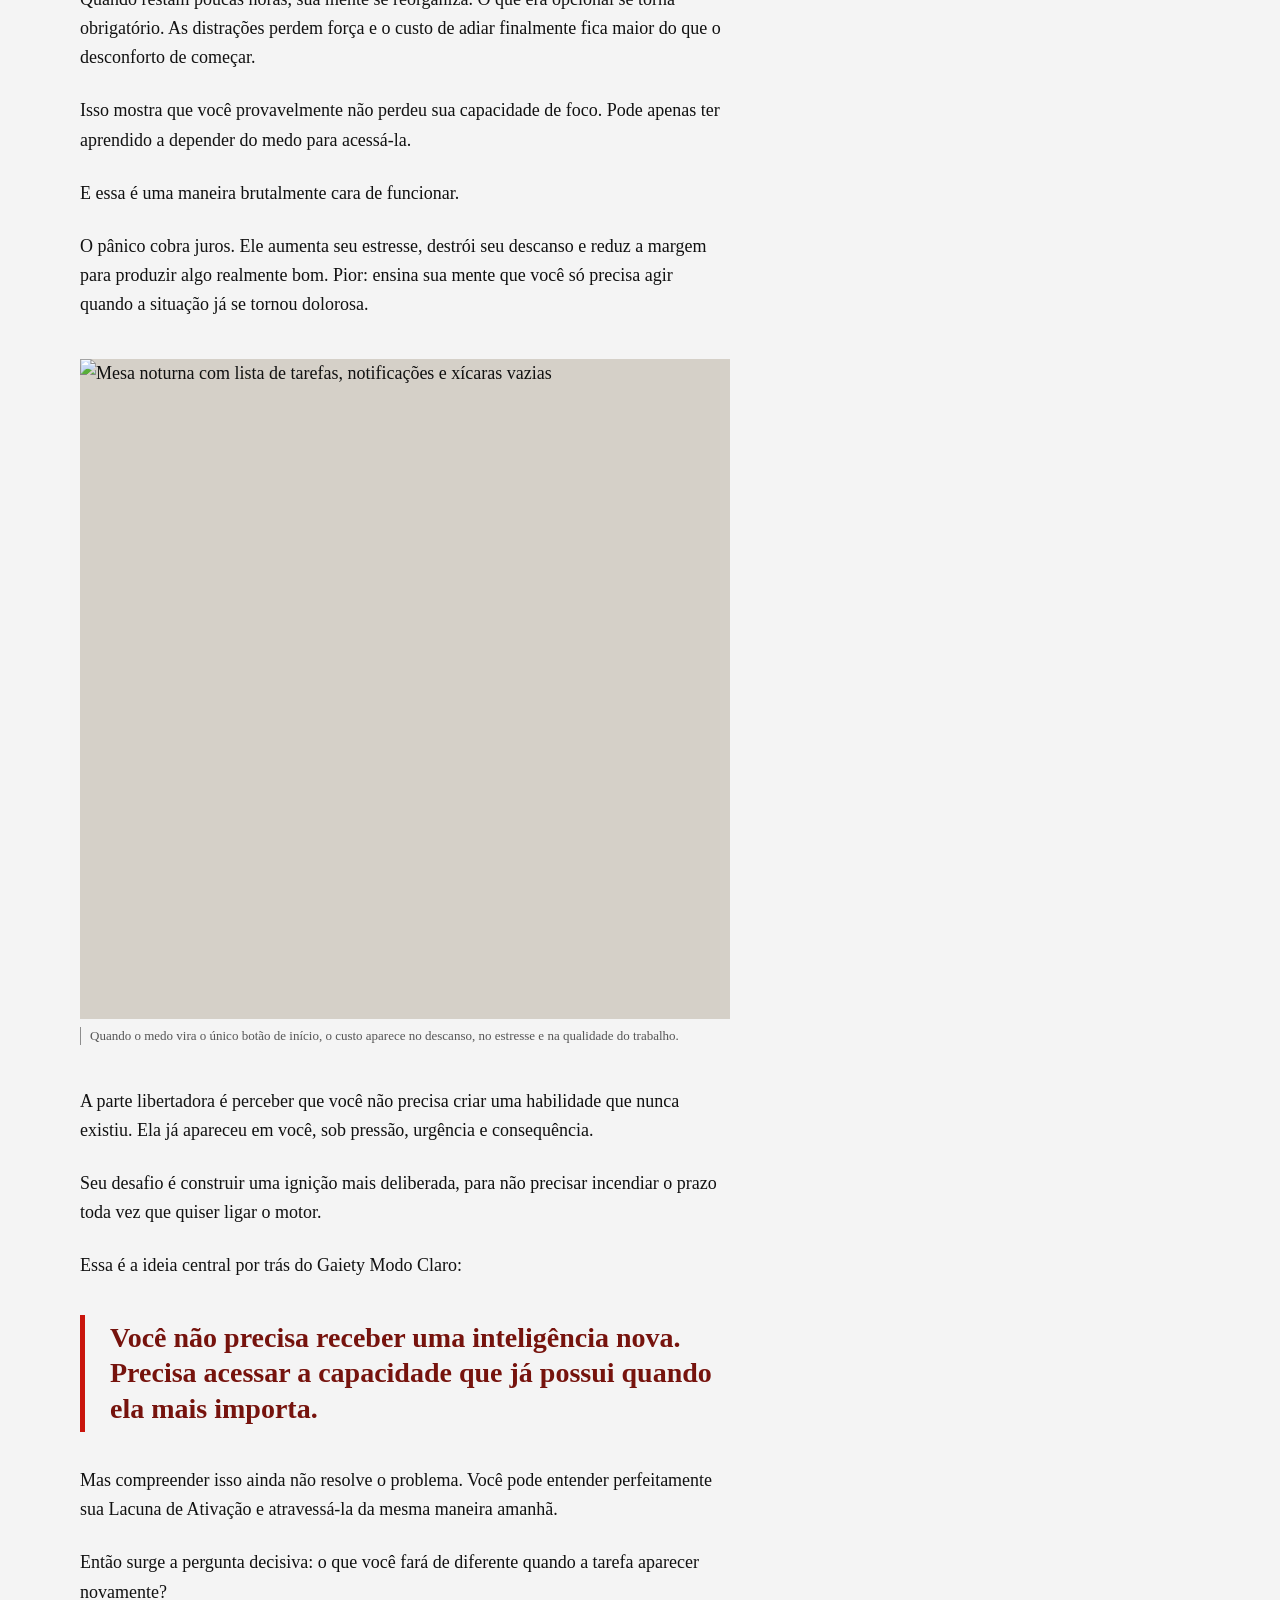
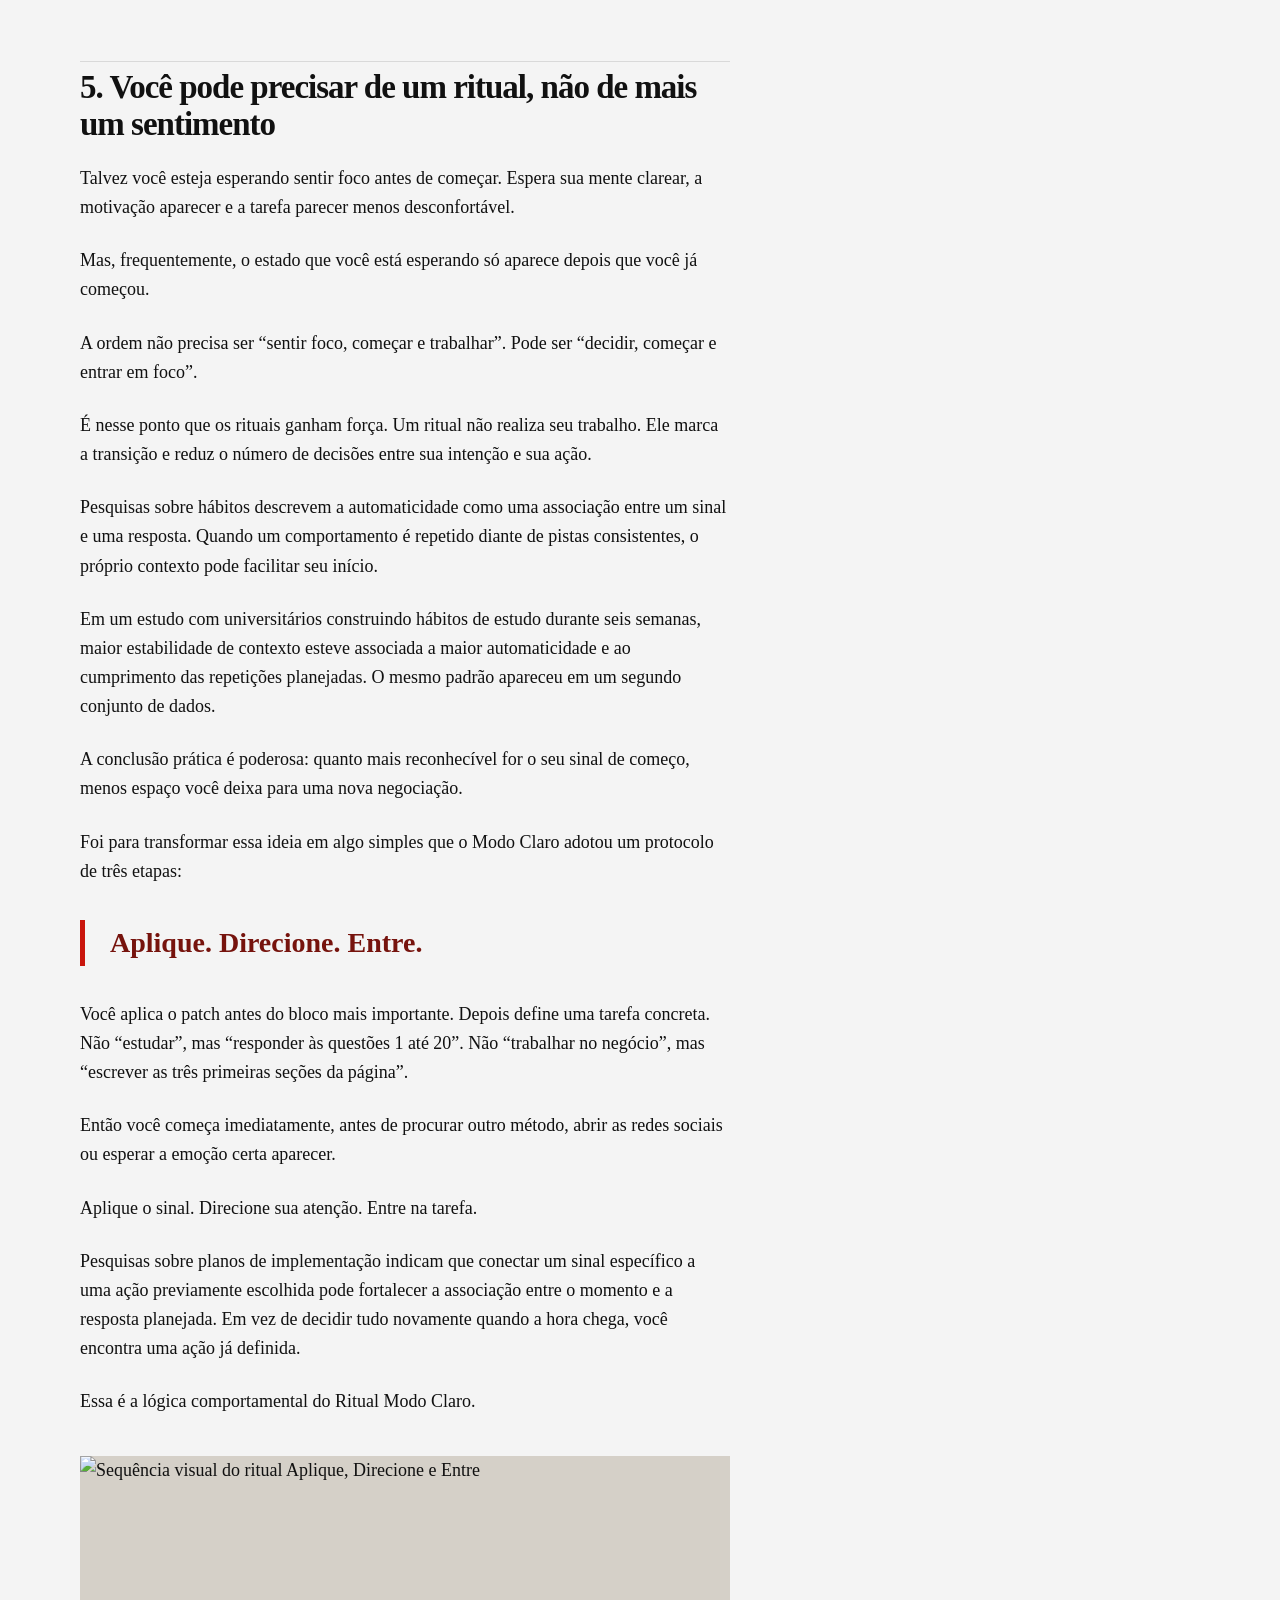
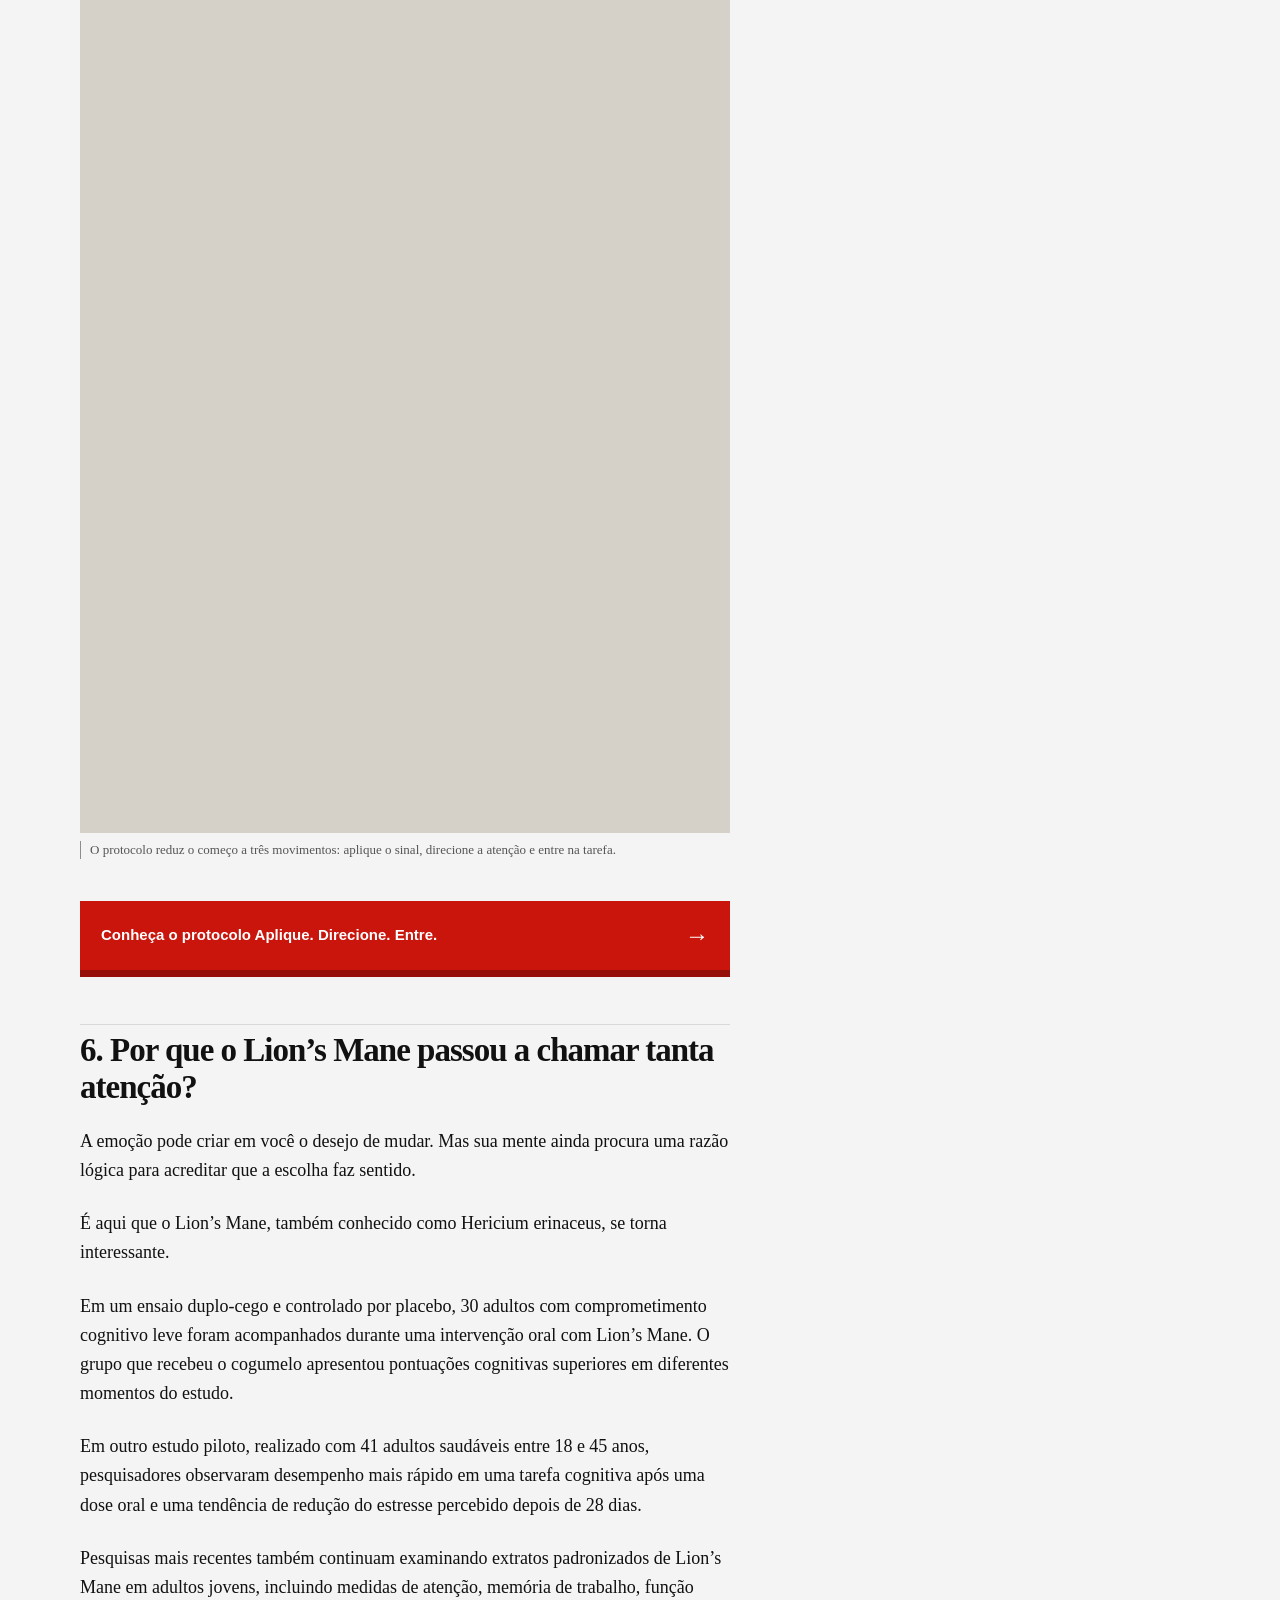
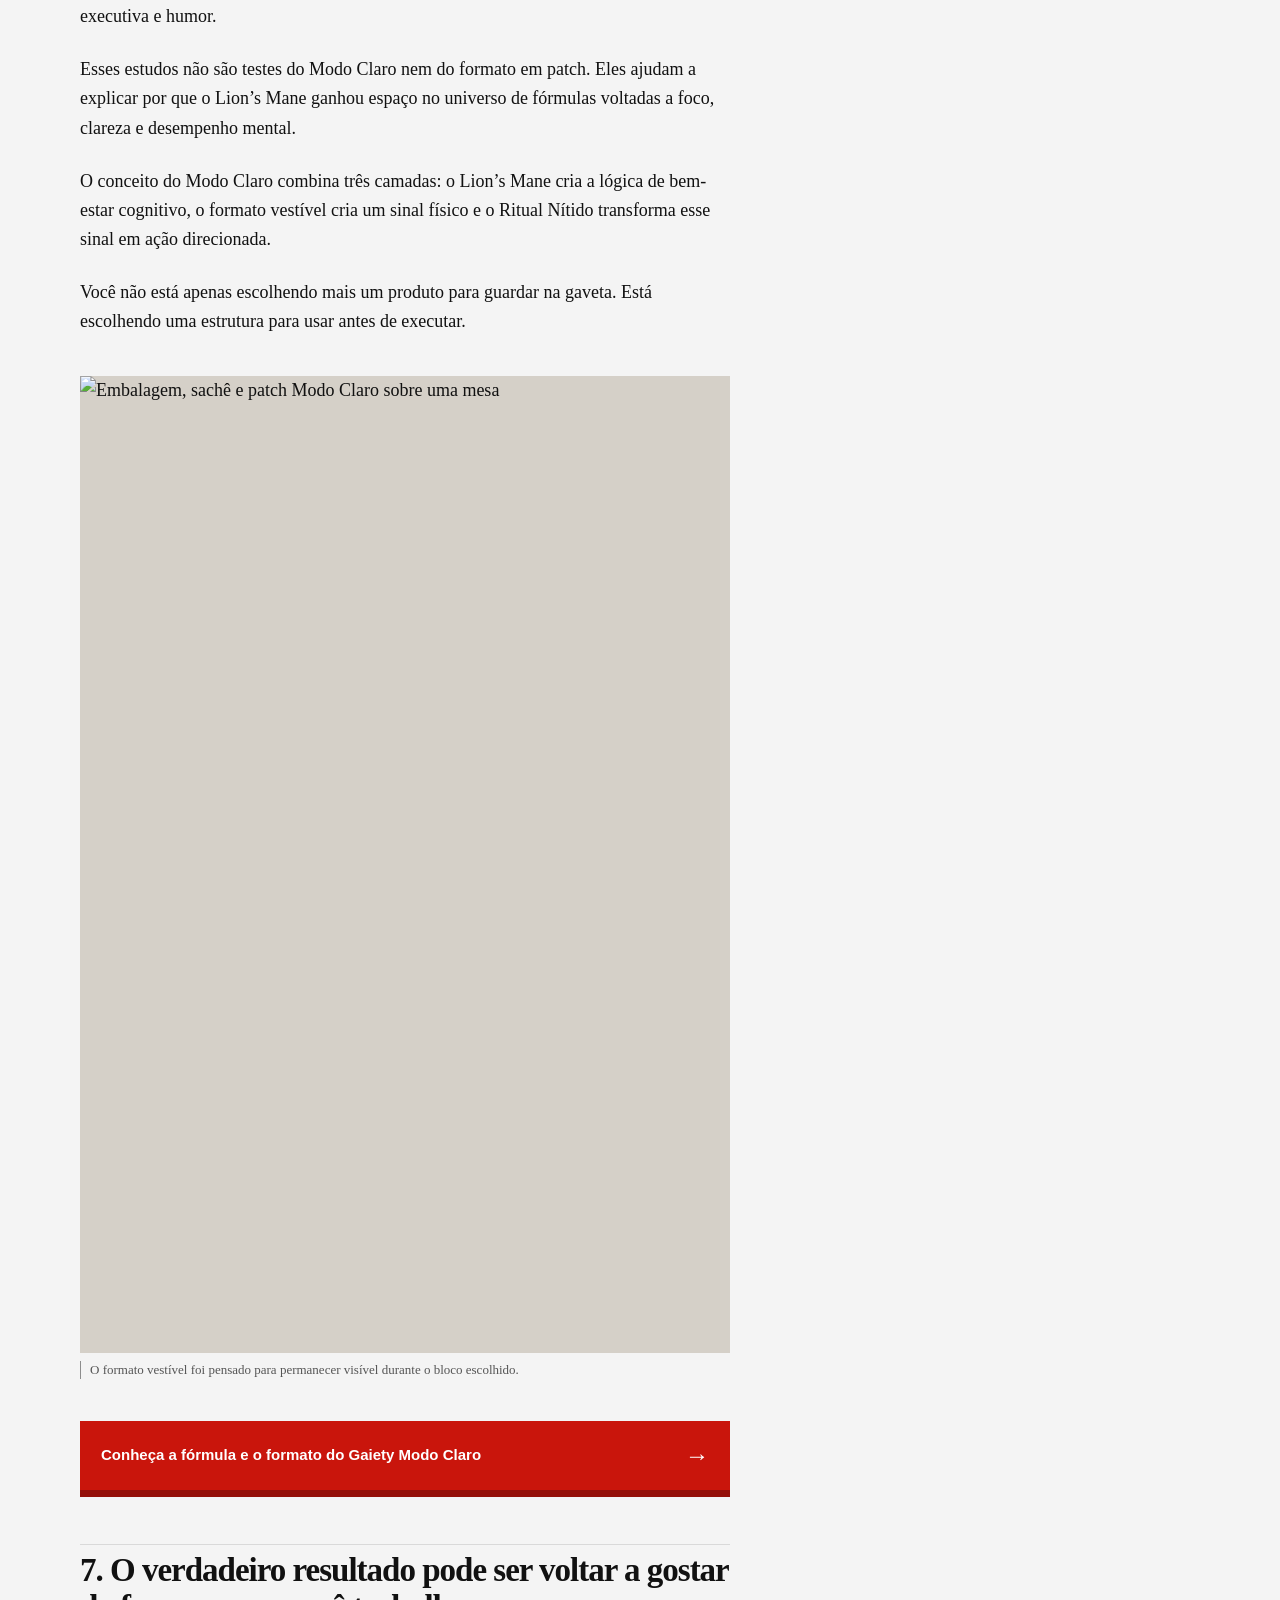
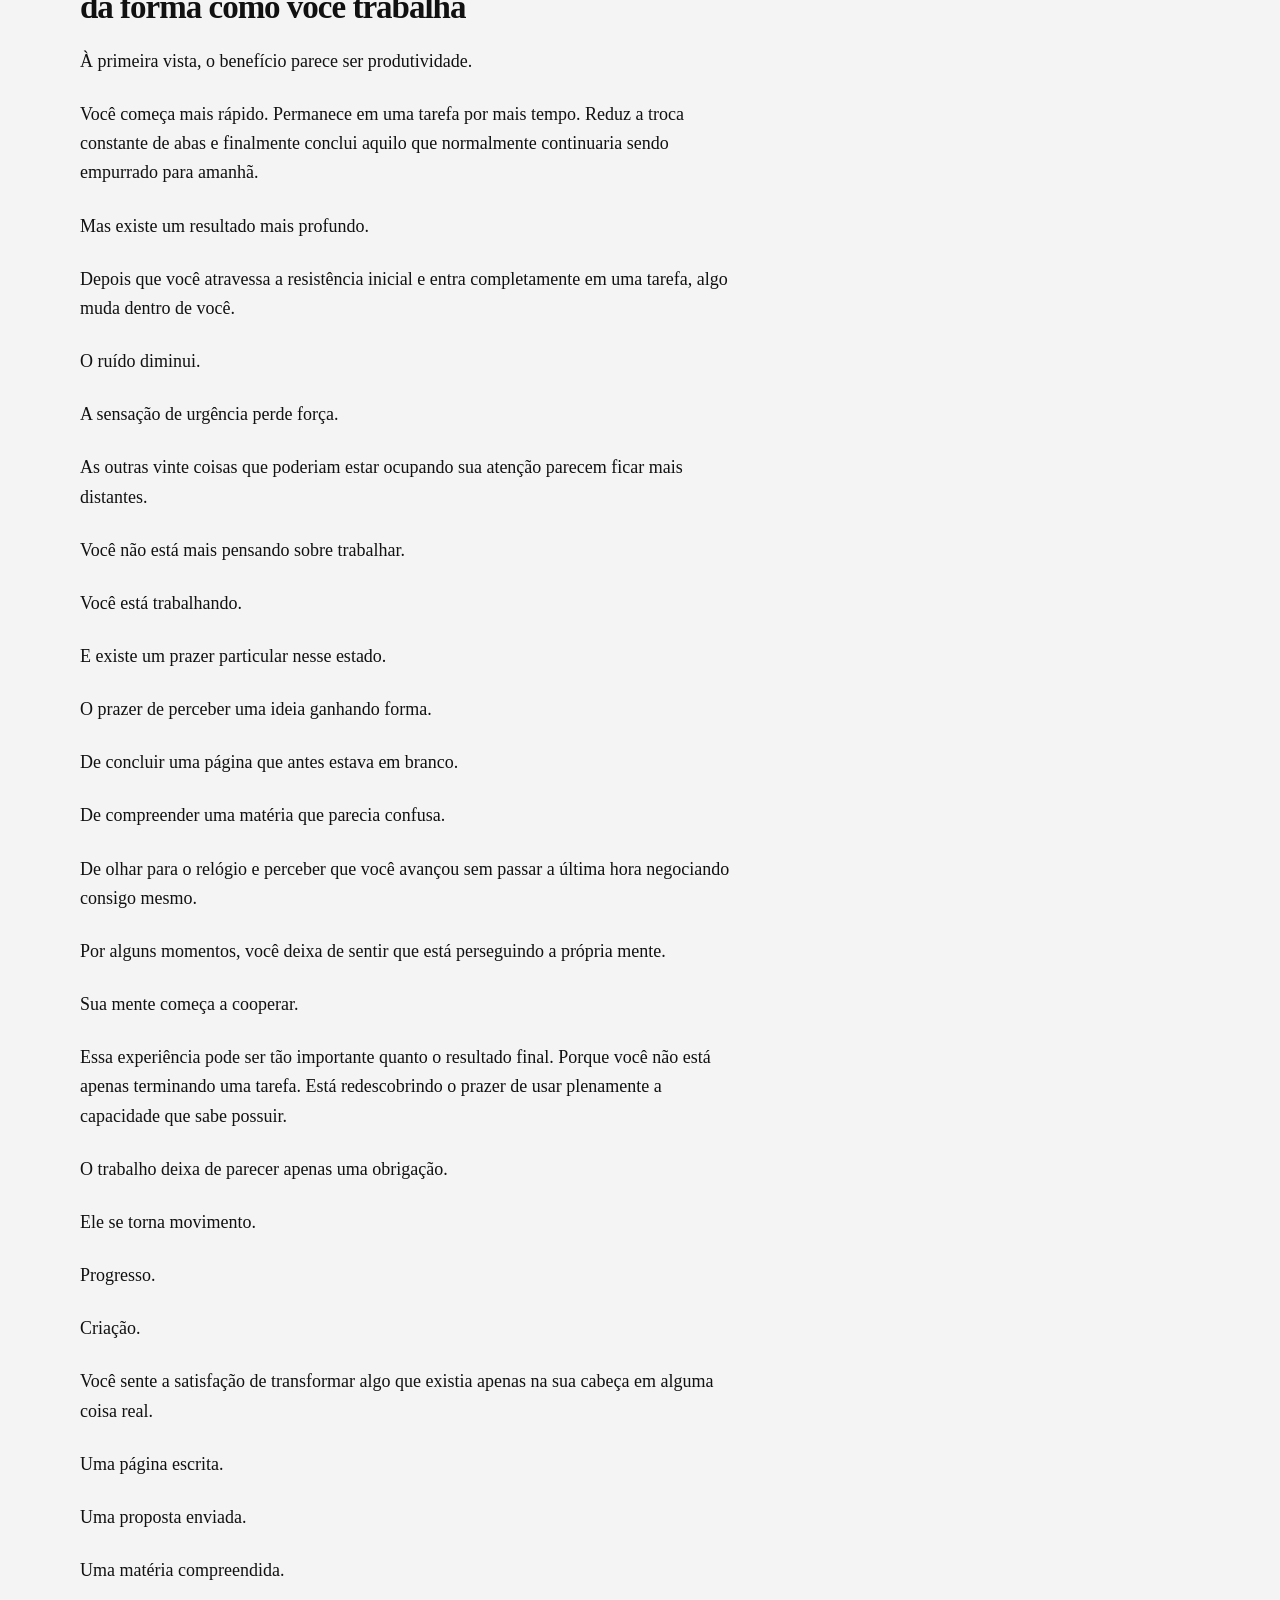
==== commit 6ba940e8: "fix: render editorial content without JavaScript and allow indexing" ====
--- a/editorial/index.html
+++ b/editorial/index.html
@@ -4,58 +4,45 @@
   <meta charset="utf-8">
   <meta name="viewport" content="width=device-width, initial-scale=1">
   <meta name="theme-color" content="#c9150c">
-  <meta name="robots" content="noindex,nofollow,noarchive,nosnippet,noimageindex">
-  <meta name="referrer" content="no-referrer">
+  <meta name="robots" content="index,follow,max-image-preview:large,max-snippet:-1,max-video-preview:-1">
+  <meta name="referrer" content="strict-origin-when-cross-origin">
   <meta name="description" content="Uma análise sobre o intervalo invisível entre você saber exatamente o que precisa fazer e finalmente entrar em ação.">
+  <link rel="canonical" href="https://gaiety.cloud/editorial/">
+  <meta property="og:type" content="article">
+  <meta property="og:title" content="7 razões pelas quais pessoas inteligentes continuam adiando o trabalho mais importante do dia">
+  <meta property="og:description" content="Uma análise sobre o intervalo invisível entre você saber exatamente o que precisa fazer e finalmente entrar em ação.">
+  <meta property="og:url" content="https://gaiety.cloud/editorial/">
+  <meta property="og:image" content="https://cdn.shopify.com/s/files/1/1027/4285/1953/files/nitida-modo-claro-hero.webp?v=1784558683">
   <title>7 razões pelas quais pessoas inteligentes continuam adiando o trabalho mais importante do dia | Nítida</title>
   <link rel="icon" href="../assets/favicon.svg" type="image/svg+xml">
   <link rel="preconnect" href="https://cdn.shopify.com">
   <link rel="preload" href="https://cdn.shopify.com/s/files/1/1027/4285/1953/files/nitida-modo-claro-hero.webp?v=1784558683" as="image" type="image/webp">
   <link rel="stylesheet" href="content.css?v=3">
   <link rel="stylesheet" href="longform.css?v=1">
-  <script src="longform.js?v=1" defer></script>
+  <script src="tracking.js?v=1" defer></script>
+  <script src="longform.js?v=2" defer></script>
 </head>
 <body>
   <div class="network-bar" aria-label="Editorias da Nítida">
     <div class="network-bar__inner">
       <span class="network-bar__home">nitida.com</span>
-      <span>Ciência</span>
-      <span>Saúde</span>
-      <span>Bem-estar</span>
-      <span>Trabalho</span>
-      <span>Tecnologia</span>
-      <span>Cultura</span>
-      <span>Vida</span>
+      <span>Ciência</span><span>Saúde</span><span>Bem-estar</span><span>Trabalho</span><span>Tecnologia</span><span>Cultura</span><span>Vida</span>
     </div>
   </div>
 
   <header class="news-header">
     <div class="news-header__inner">
-      <button class="menu-button" type="button" aria-label="Abrir menu">
-        <span class="menu-icon" aria-hidden="true"><i></i><i></i><i></i></span>
-        <strong>MENU</strong>
-      </button>
-
-      <div class="publication-brand" aria-label="Revista Nítida">
-        <span class="publication-brand__name">NÍTIDA</span>
-        <span class="publication-brand__tag">REVISTA</span>
-      </div>
-
+      <button class="menu-button" type="button" aria-label="Abrir menu"><span class="menu-icon" aria-hidden="true"><i></i><i></i><i></i></span><strong>MENU</strong></button>
+      <div class="publication-brand" aria-label="Revista Nítida"><span class="publication-brand__name">NÍTIDA</span><span class="publication-brand__tag">REVISTA</span></div>
       <div class="header-actions">
-        <button class="search-button" type="button" aria-label="Buscar">
-          <span class="search-icon" aria-hidden="true"></span>
-          <strong>BUSCAR</strong>
-        </button>
-        <button class="account-button" type="button">
-          <span class="account-icon" aria-hidden="true"></span>
-          <strong>Entrar</strong>
-        </button>
+        <button class="search-button" type="button" aria-label="Buscar"><span class="search-icon" aria-hidden="true"></span><strong>BUSCAR</strong></button>
+        <button class="account-button" type="button"><span class="account-icon" aria-hidden="true"></span><strong>Entrar</strong></button>
       </div>
     </div>
   </header>
 
   <main class="page-frame">
-    <article class="article-column">
+    <article class="article-column" data-track-section="editorial_article">
       <p class="sponsored-label">CONTEÚDO PATROCINADO</p>
       <p class="article-kicker">Análise editorial | Foco, hábitos e desempenho mental</p>
       <h1>7 razões pelas quais pessoas inteligentes continuam adiando o trabalho mais importante do dia</h1>
@@ -67,62 +54,74 @@
       </figure>
 
       <div class="article-meta">
-        <p><strong>Por Nítida Studio</strong></p>
-        <p>20 julho 2026, 13h40</p>
-        <p>Atualizado há poucos minutos</p>
-        <p class="reading-time">Tempo de leitura: 14 min</p>
+        <p><strong>Por Nítida Studio</strong></p><p>20 julho 2026, 13h40</p><p>Atualizado em 21 julho 2026</p><p class="reading-time">Tempo de leitura: 14 min</p>
       </div>
 
+      <nav class="article-index" aria-label="As sete razões">
+        <strong>Nesta análise</strong>
+        <ol>
+          <li><a href="#razao-1">A lacuna antes de começar</a></li><li><a href="#razao-2">A identidade construída</a></li><li><a href="#razao-3">Café, apps e motivação</a></li><li><a href="#razao-4">O foco perto do prazo</a></li><li><a href="#razao-5">O papel do ritual</a></li><li><a href="#razao-6">Por que Lion’s Mane</a></li><li><a href="#razao-7">O sinal vestível</a></li>
+        </ol>
+      </nav>
+
       <div class="article-body article-body--longform">
-        <p class="longform-loading">Carregando análise editorial…</p>
-        <noscript><p>Ative o JavaScript para ler a matéria completa.</p></noscript>
+        <p>Você chega ao fim do dia cansado. Respondeu mensagens, resolveu pequenas urgências, abriu documentos e pesquisou ideias. Ainda assim, aquela tarefa que realmente poderia mudar alguma coisa continua parada.</p>
+        <p>É nesse momento que aparece a parte mais dolorosa: você sabia exatamente o que precisava fazer. Mesmo assim, não fez. O pior da procrastinação não é apenas perder algumas horas. É acumular evidências contra você mesmo.</p>
+        <h3>Você já provou que consegue se concentrar</h3>
+        <p>Quando o prazo se torna assustador, algo muda. A tarefa que parecia impossível durante dez dias é concluída em uma noite. Isso revela algo importante: sua capacidade não desapareceu. Ela continua dentro de você.</p>
+        <p class="pull-quote">“Em qual momento exatamente eu estou perdendo?”</p>
+        <p>Foi essa pergunta que levou ao Gaiety Modo Claro, um patch vestível desenvolvido para transformar o começo do bloco mais importante em um ritual físico, visível e repetível.</p>
+        <a class="editorial-cta" data-funnel-cta="editorial" href="https://gaiety.cloud/?ct_entry=funnel&amp;ct_funnel=editorial&amp;ct_page_type=funnel&amp;ct_funnel_id=gaiety_modo_claro&amp;ct_funnel_page=nitida_editorial" rel="nofollow"><span>Entenda como funciona o Ritual Modo Claro</span><strong>→</strong></a>
+
+        <h2 id="razao-1">1. Você pode estar perdendo seu dia antes mesmo de começar</h2>
+        <p>A maioria dos conselhos sobre produtividade se concentra no que acontece depois que você já entrou na tarefa. Mas essas estratégias partem de uma premissa perigosa: você conseguiu começar.</p>
+        <p>Existe um intervalo decisivo entre abrir o computador e realmente trabalhar. Esse intervalo pode durar cinco minutos ou engolir uma tarde inteira. O Modo Claro foi pensado para ocupar justamente esse espaço: você escolhe a tarefa, aplica o patch e começa antes que a negociação interna recupere o controle.</p>
+
+        <h2 id="razao-2">2. O custo mais profundo não é o tempo perdido. É a identidade construída.</h2>
+        <p>Toda vez que você promete começar e não começa, acrescenta mais uma peça à história que conta sobre si mesmo. Mas essa relação funciona nos dois sentidos. Cada vez que começa quando disse que começaria, produz uma evidência nova.</p>
+        <p class="pull-quote">“Quando eu escolho começar, eu começo.”</p>
+
+        <h2 id="razao-3">3. Café, aplicativos e motivação atuam em partes diferentes do problema</h2>
+        <p>O café trabalha a estimulação. Aplicativos trabalham a organização. Motivação trabalha a emoção. Nenhum deles necessariamente responde à pergunta central: como atravessar o momento entre “eu preciso começar” e “eu já comecei”?</p>
+
+        <h2 id="razao-4">4. Seu comportamento perto de um prazo prova que o potencial continua intacto</h2>
+        <p>Quando restam poucas horas, a mente se reorganiza e as distrações perdem força. Isso mostra que você provavelmente não perdeu sua capacidade de foco. Pode apenas ter aprendido a depender do medo para acessá-la.</p>
+        <p>O desafio é construir uma ignição mais deliberada, para não precisar incendiar o prazo toda vez que quiser ligar o motor.</p>
+
+        <h2 id="razao-5">5. Você pode precisar de um ritual, não de mais um sentimento</h2>
+        <p>Talvez você esteja esperando sentir foco antes de começar. Mas frequentemente o estado que espera só aparece depois que já começou. Um ritual marca a transição e reduz o número de decisões entre intenção e ação.</p>
+        <p class="pull-quote">Aplique. Direcione. Entre.</p>
+        <p>Você aplica o patch antes do bloco mais importante, define uma tarefa concreta e começa imediatamente, antes de procurar outro método ou esperar a emoção certa aparecer.</p>
+
+        <h2 id="razao-6">6. Por que o Lion’s Mane passou a chamar tanta atenção?</h2>
+        <p>Estudos com administração oral de Lion’s Mane ajudam a explicar por que o ingrediente ganhou espaço no universo de fórmulas voltadas a foco, clareza e desempenho mental. Esses estudos não testaram o Modo Claro nem o formato em patch.</p>
+        <p>O conceito combina três camadas: o ingrediente cria a lógica de bem-estar cognitivo, o formato vestível cria um sinal físico e o ritual transforma esse sinal em ação direcionada.</p>
+
+        <h2 id="razao-7">7. O verdadeiro resultado pode ser voltar a gostar da forma como você trabalha</h2>
+        <p>À primeira vista, o benefício parece ser produtividade. Mas existe um resultado mais profundo: deixar de pensar sobre trabalhar e finalmente estar trabalhando.</p>
+        <p>Você não se transforma em outra pessoa. Acessa com mais frequência a versão de você que já apareceu sob pressão, agora sem precisar esperar o medo assumir o controle.</p>
+
+        <section class="verdict-box"><p class="verdict-label">VEREDITO EDITORIAL</p><h2>Vale a pena conhecer o Gaiety Modo Claro?</h2>
+          <p>O conceito se destaca porque não tenta oferecer apenas mais energia, motivação ou organização. Ele trabalha no momento em que você deixa de esperar por um estado mental e cria uma transição concreta para entrar nele.</p>
+          <p class="pull-quote">Um patch. Uma tarefa. Um bloco claro.</p>
+          <p class="pull-quote">Pare de esperar o foco aparecer. Entre no Modo Claro.</p>
+          <a class="editorial-cta" data-funnel-cta="editorial" href="https://gaiety.cloud/?ct_entry=funnel&amp;ct_funnel=editorial&amp;ct_page_type=funnel&amp;ct_funnel_id=gaiety_modo_claro&amp;ct_funnel_page=nitida_editorial" rel="nofollow"><span>Conheça o Gaiety Modo Claro</span><strong>→</strong></a>
+        </section>
+        <p class="commercial-note">Este material foi produzido pelo Nítida Studio em parceria comercial com a Gaiety. Os estudos citados não testaram o produto Modo Claro nem comprovam eficácia do formato em patch. Resultados individuais podem variar. O produto não substitui sono, alimentação, acompanhamento médico ou tratamento.</p>
       </div>
     </article>
 
     <aside class="sidebar" aria-label="Conteúdos relacionados">
-      <section class="sidebar-section">
-        <h2>Principais matérias</h2>
-
-        <article class="side-story side-story--active">
-          <p>7 razões pelas quais pessoas inteligentes continuam adiando o trabalho mais importante do dia</p>
-          <time>Há poucos minutos</time>
-        </article>
-        <article class="side-story">
-          <p>Por que tarefas importantes parecem mais difíceis antes do primeiro minuto</p>
-          <time>Há 1 hora</time>
-        </article>
-        <article class="side-story">
-          <p>O que muda quando um hábito ganha um sinal físico e repetível</p>
-          <time>Há 3 horas</time>
-        </article>
+      <section class="sidebar-section"><h2>Principais matérias</h2>
+        <article class="side-story side-story--active"><p>7 razões pelas quais pessoas inteligentes continuam adiando o trabalho mais importante do dia</p><time>Hoje</time></article>
+        <article class="side-story"><p>Por que tarefas importantes parecem mais difíceis antes do primeiro minuto</p><time>Há 1 hora</time></article>
+        <article class="side-story"><p>O que muda quando um hábito ganha um sinal físico e repetível</p><time>Há 3 horas</time></article>
       </section>
-
-      <section class="sidebar-section sidebar-section--more">
-        <h2>Leia mais</h2>
-        <article class="related-story">
-          <img src="https://cdn.shopify.com/s/files/1/1027/4285/1953/files/nitida-modo-claro-produto.webp?v=1784558711" alt="Embalagem, sachê e patch Modo Claro sobre uma mesa" width="1023" height="1537" loading="lazy" decoding="async">
-          <div>
-            <p>Modo Claro: o que existe por trás do protocolo Aplique, Direcione e Entre</p>
-            <time>20 julho 2026</time>
-          </div>
-        </article>
-      </section>
-
-      <section class="sidebar-section sidebar-section--newsletter">
-        <p class="newsletter-kicker">NÍTIDA EM 5</p>
-        <h2>Ideias claras para uma rotina menos barulhenta</h2>
-        <p>Uma seleção editorial sobre ciência, trabalho e bem-estar.</p>
-        <button type="button">Receber a newsletter</button>
-      </section>
+      <section class="sidebar-section sidebar-section--more"><h2>Leia mais</h2><article class="related-story"><img src="https://cdn.shopify.com/s/files/1/1027/4285/1953/files/nitida-modo-claro-produto.webp?v=1784558711" alt="Embalagem, sachê e patch Modo Claro sobre uma mesa" width="1023" height="1537" loading="lazy" decoding="async"><div><p>Modo Claro: o que existe por trás do protocolo Aplique, Direcione e Entre</p><time>20 julho 2026</time></div></article></section>
+      <section class="sidebar-section sidebar-section--newsletter"><p class="newsletter-kicker">NÍTIDA EM 5</p><h2>Ideias claras para uma rotina menos barulhenta</h2><p>Uma seleção editorial sobre ciência, trabalho e bem-estar.</p><button type="button">Receber a newsletter</button></section>
     </aside>
   </main>
 
-  <footer class="site-footer">
-    <div>
-      <strong>NÍTIDA</strong>
-      <span>Ciência, bem-estar e rotina sem ruído.</span>
-    </div>
-    <p>© 2026 Nítida Studio. Conteúdo editorial e publicitário identificado.</p>
-  </footer>
+  <footer class="site-footer"><div><strong>NÍTIDA</strong><span>Ciência, bem-estar e rotina sem ruído.</span></div><p>© 2026 Nítida Studio. Conteúdo editorial e publicitário identificado.</p></footer>
 </body>
-</html>
+</html>
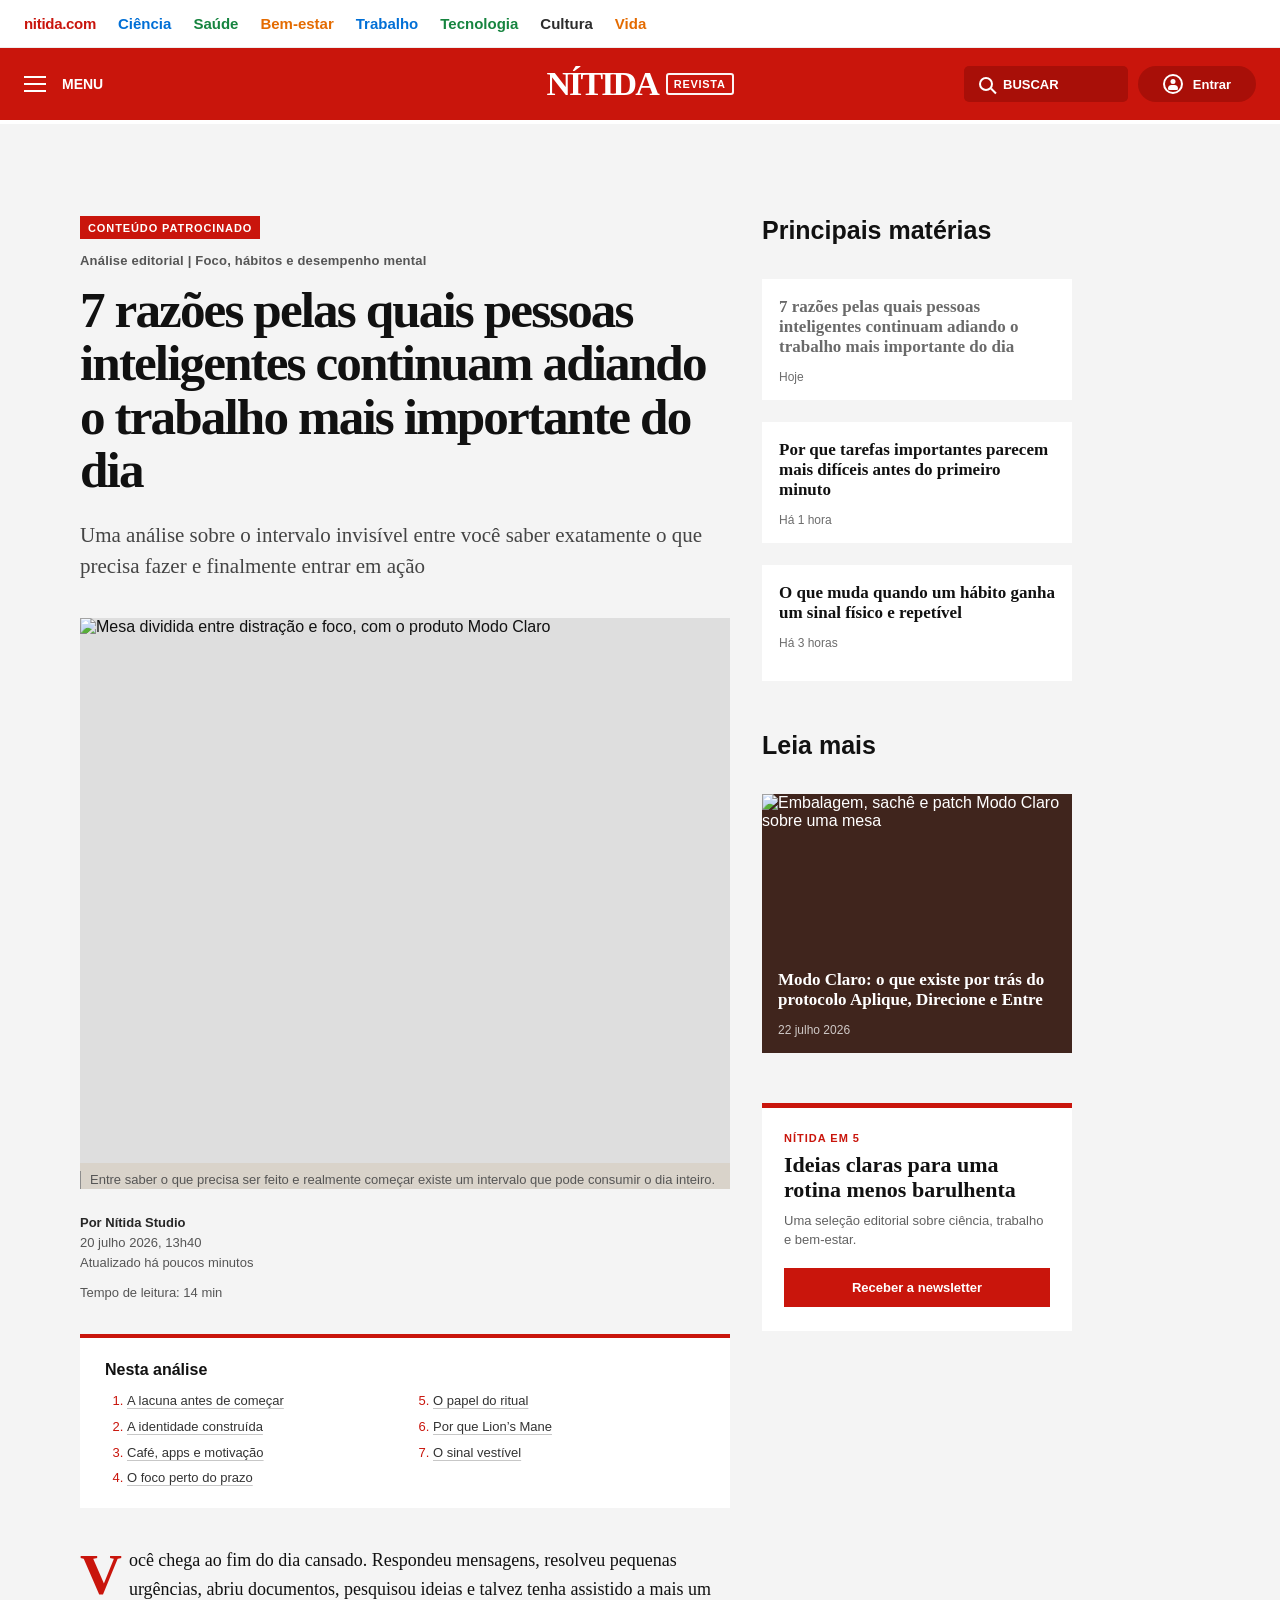
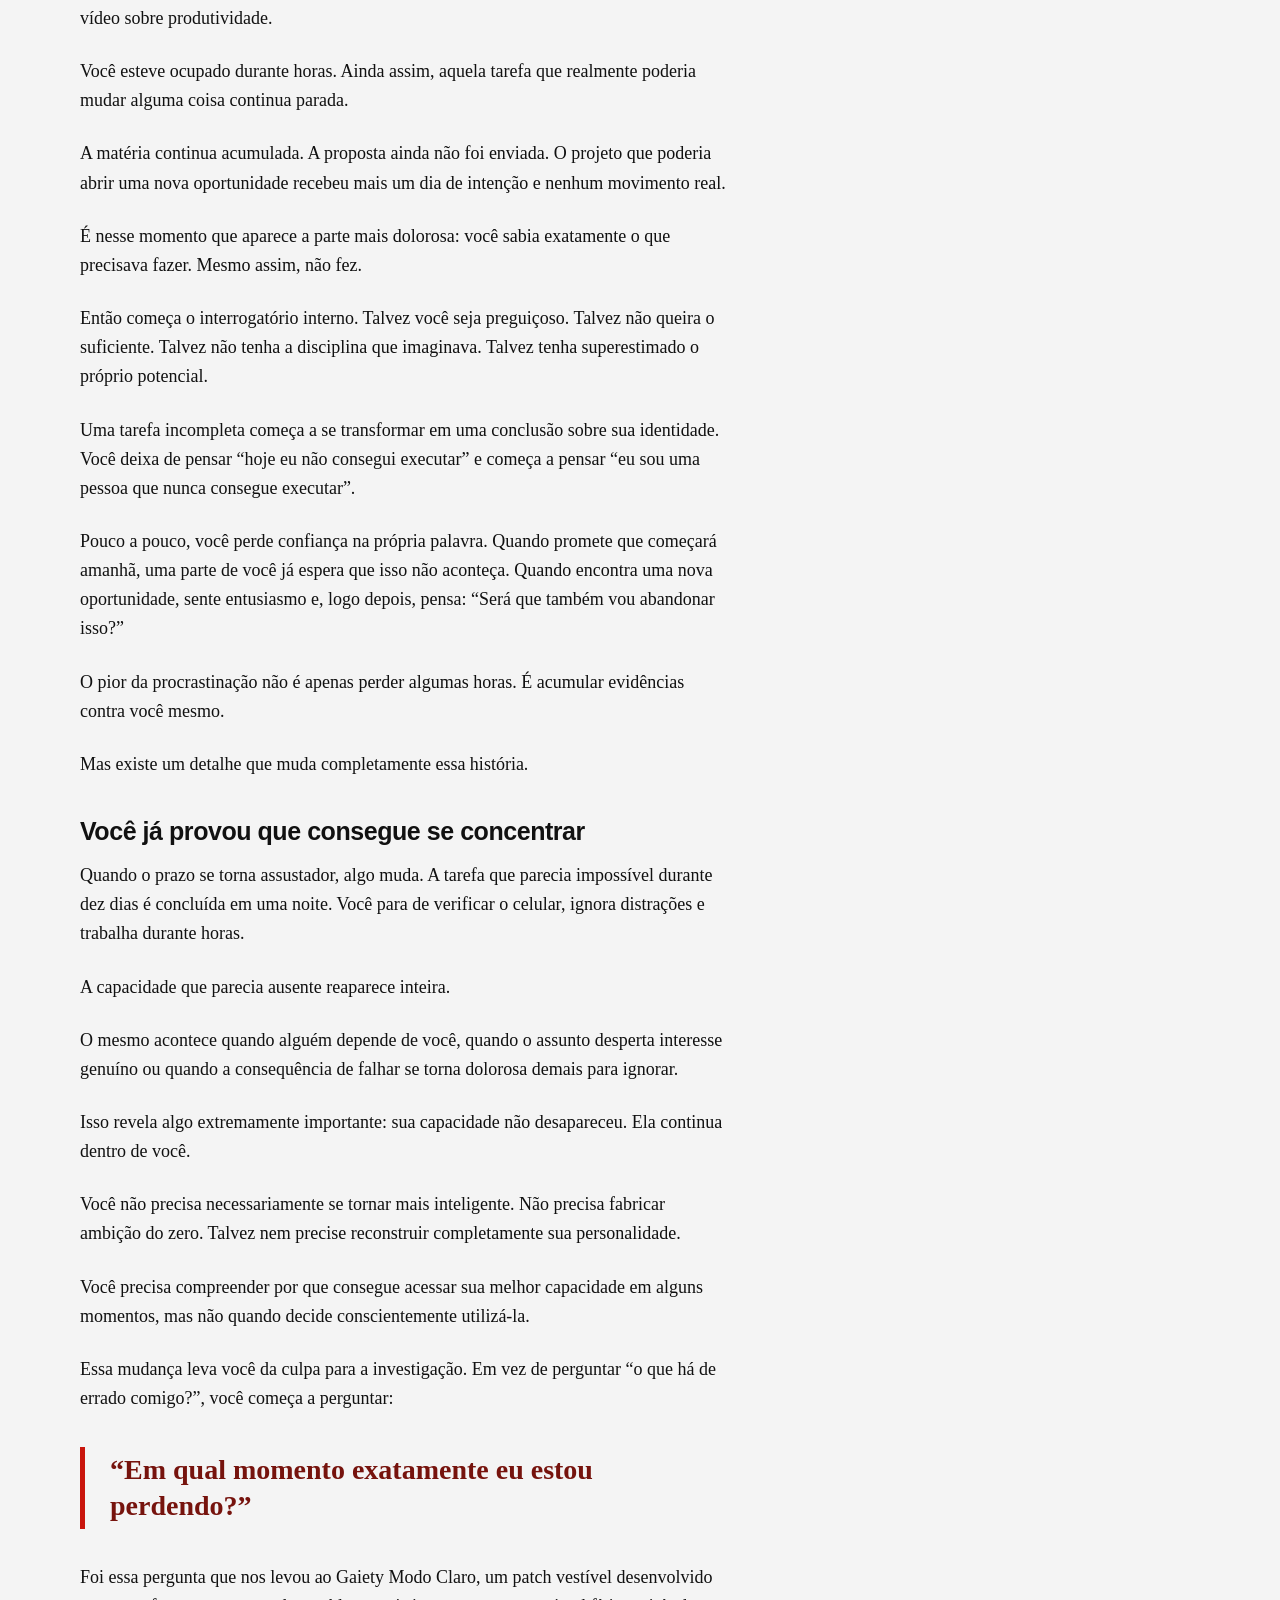
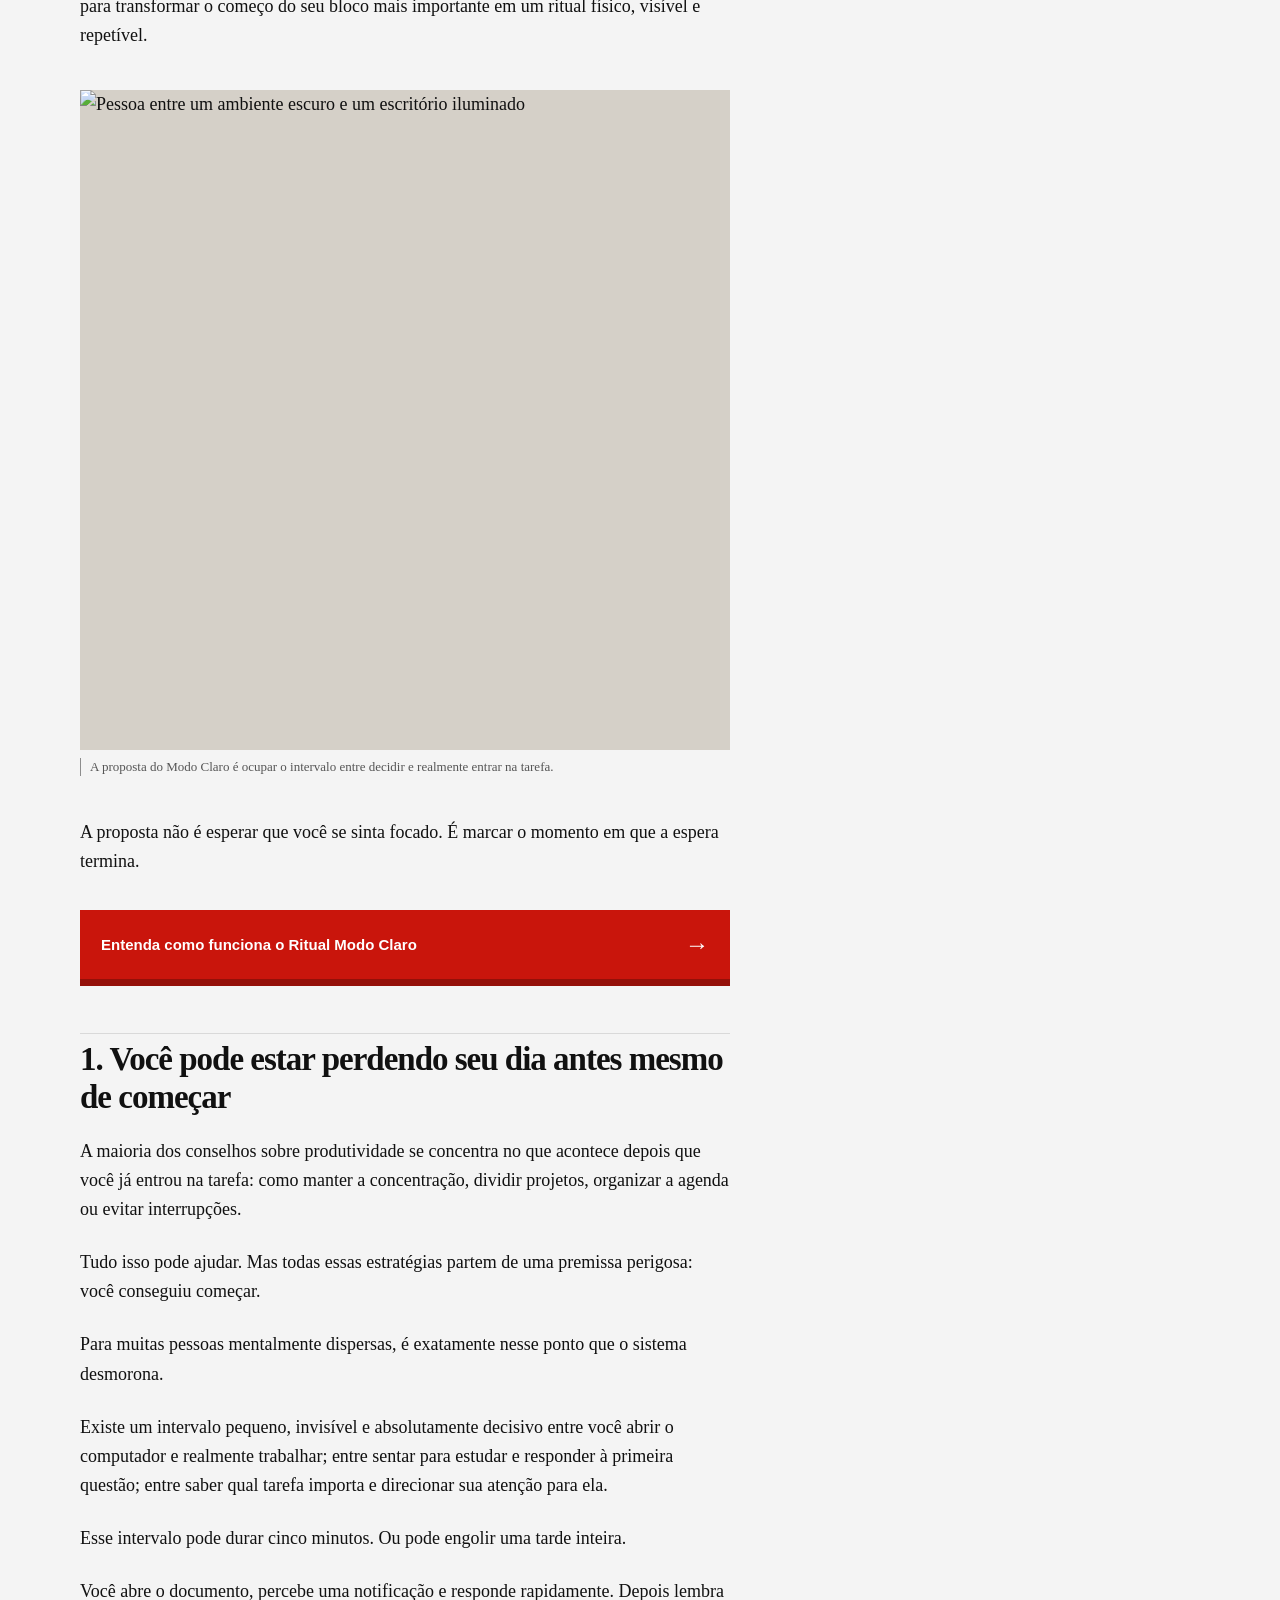
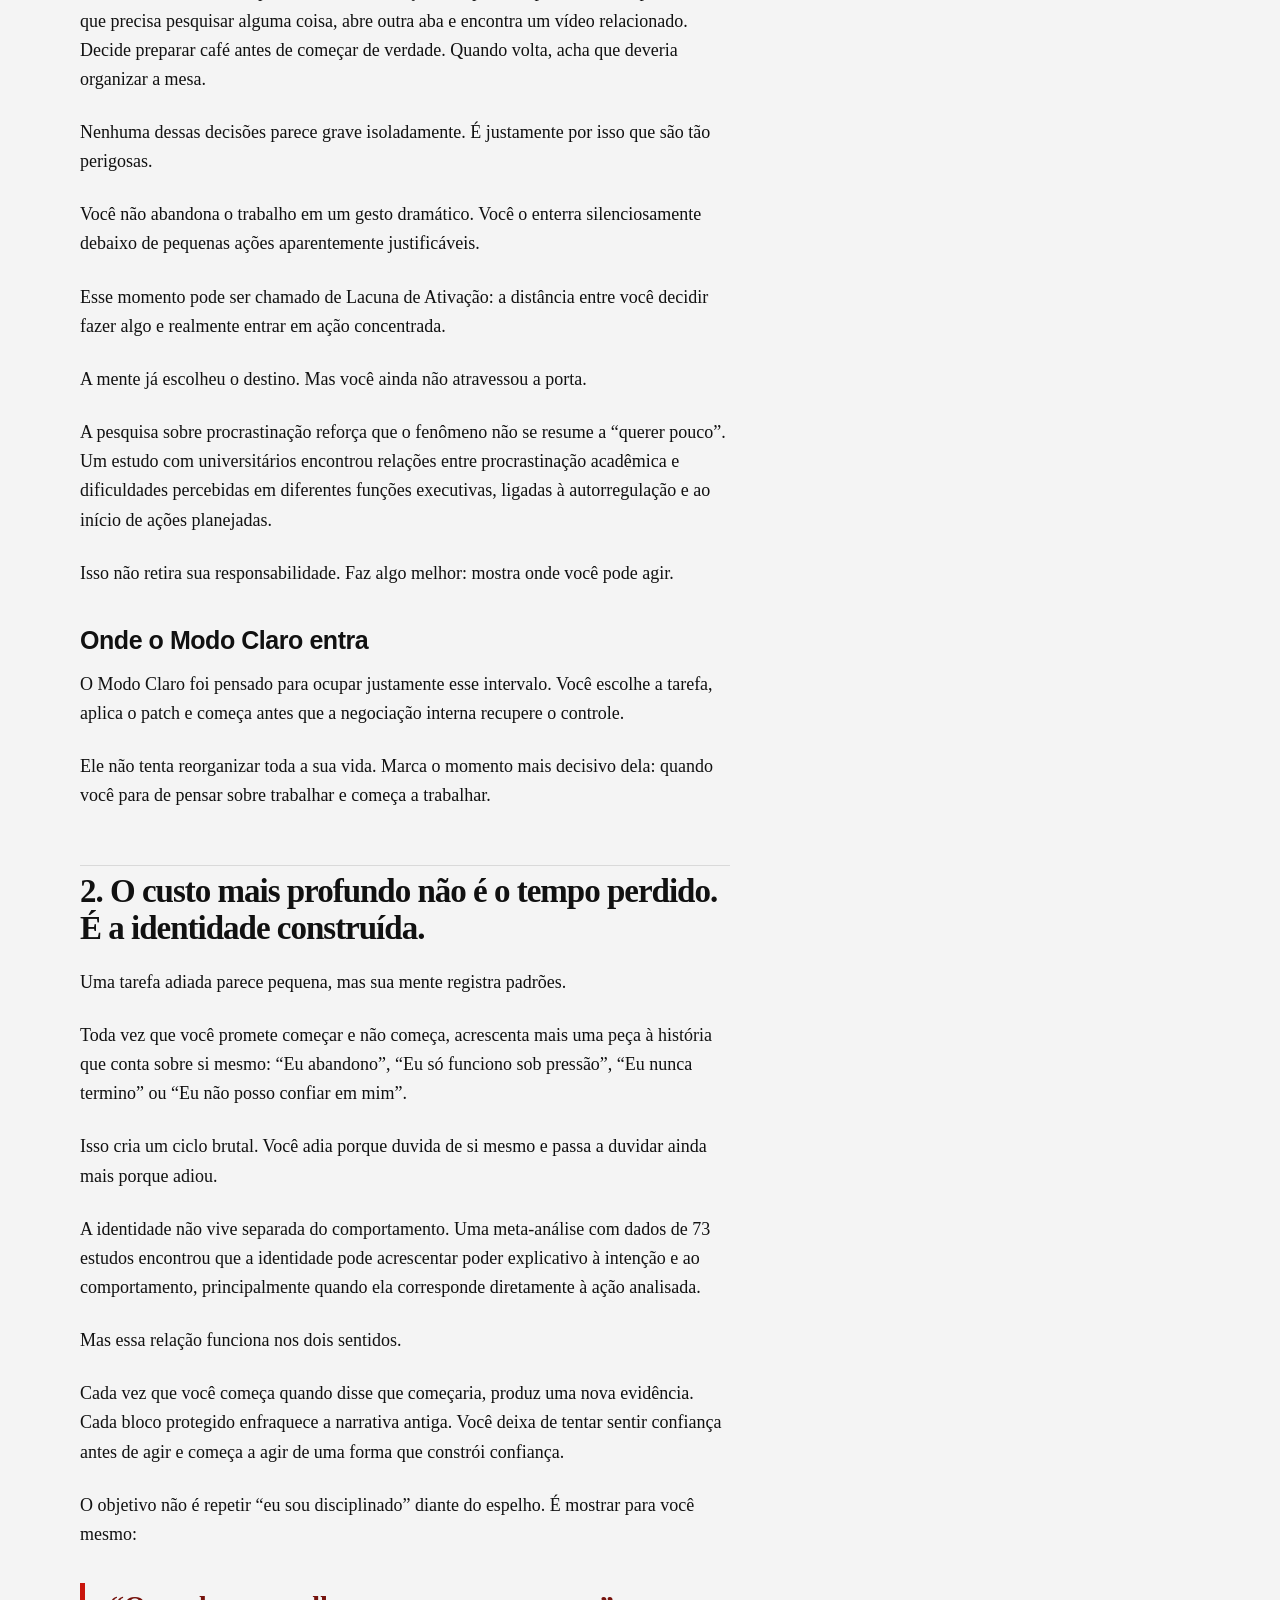
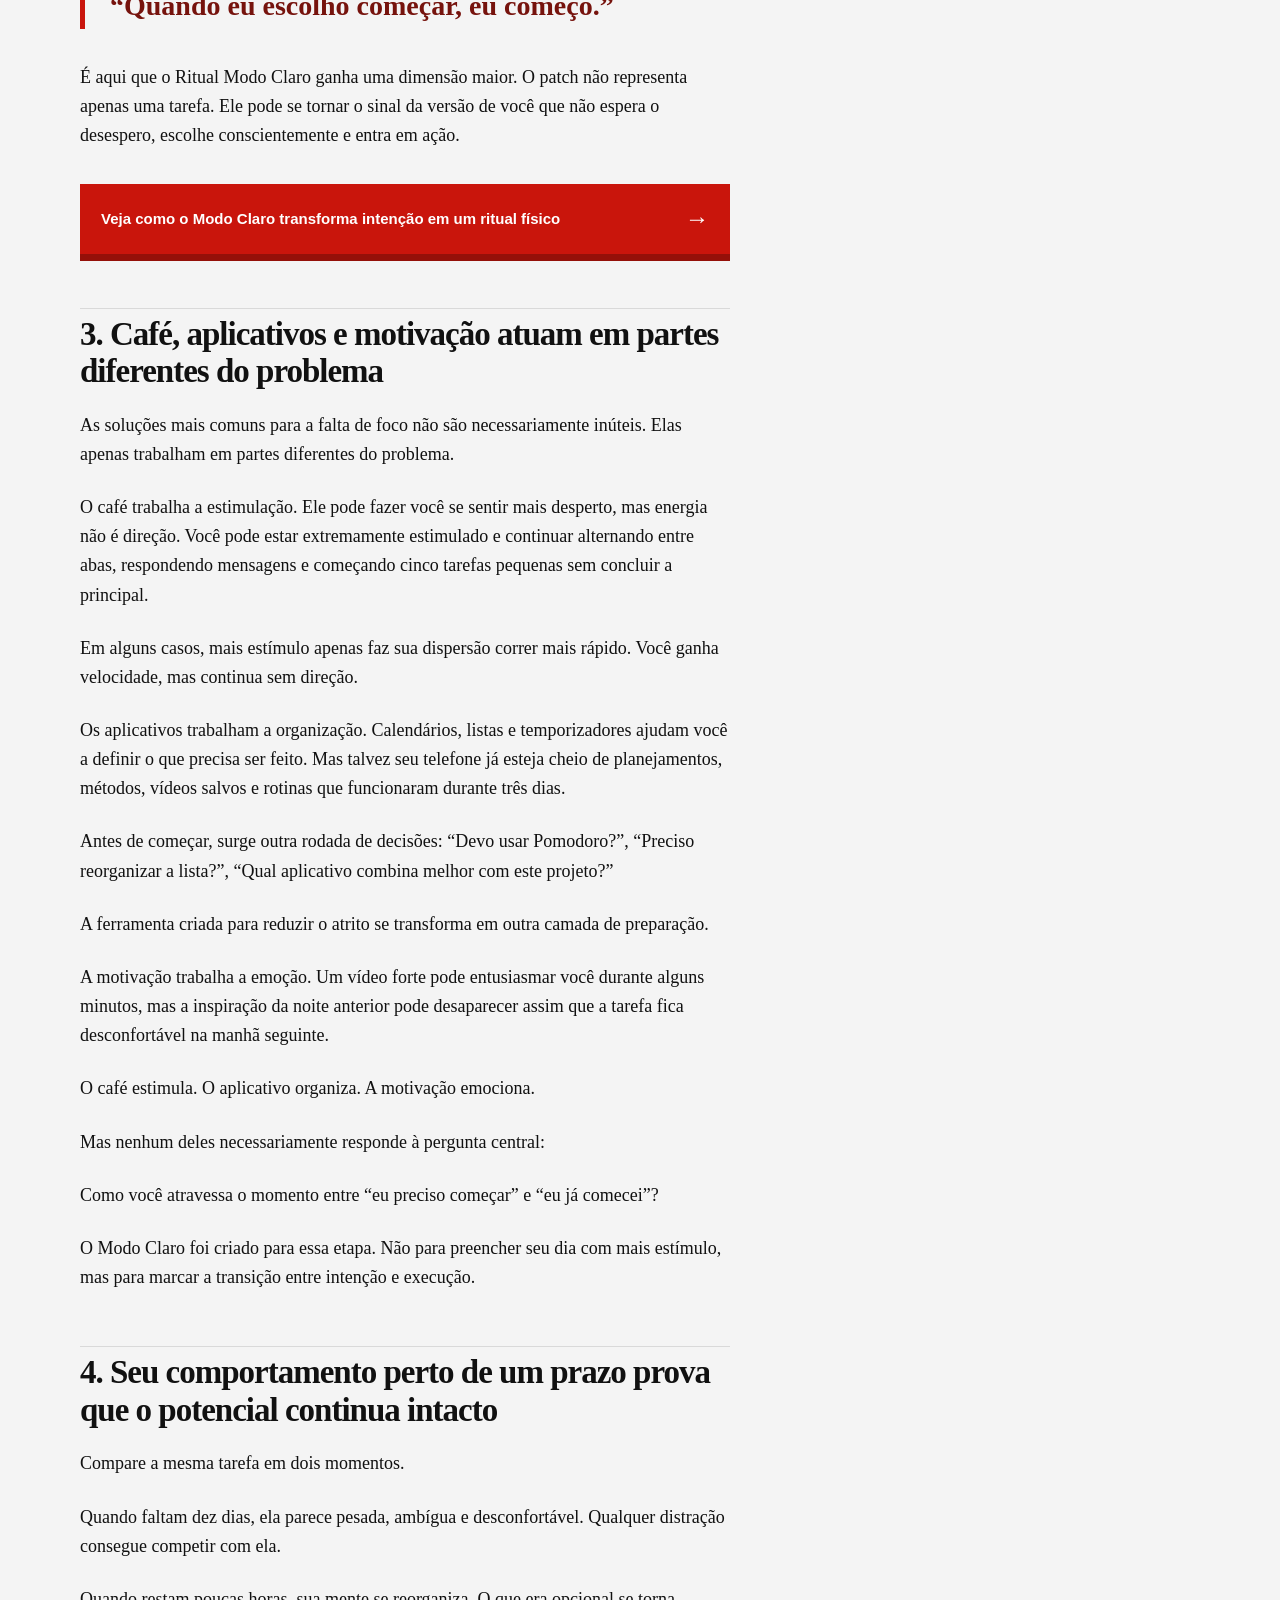
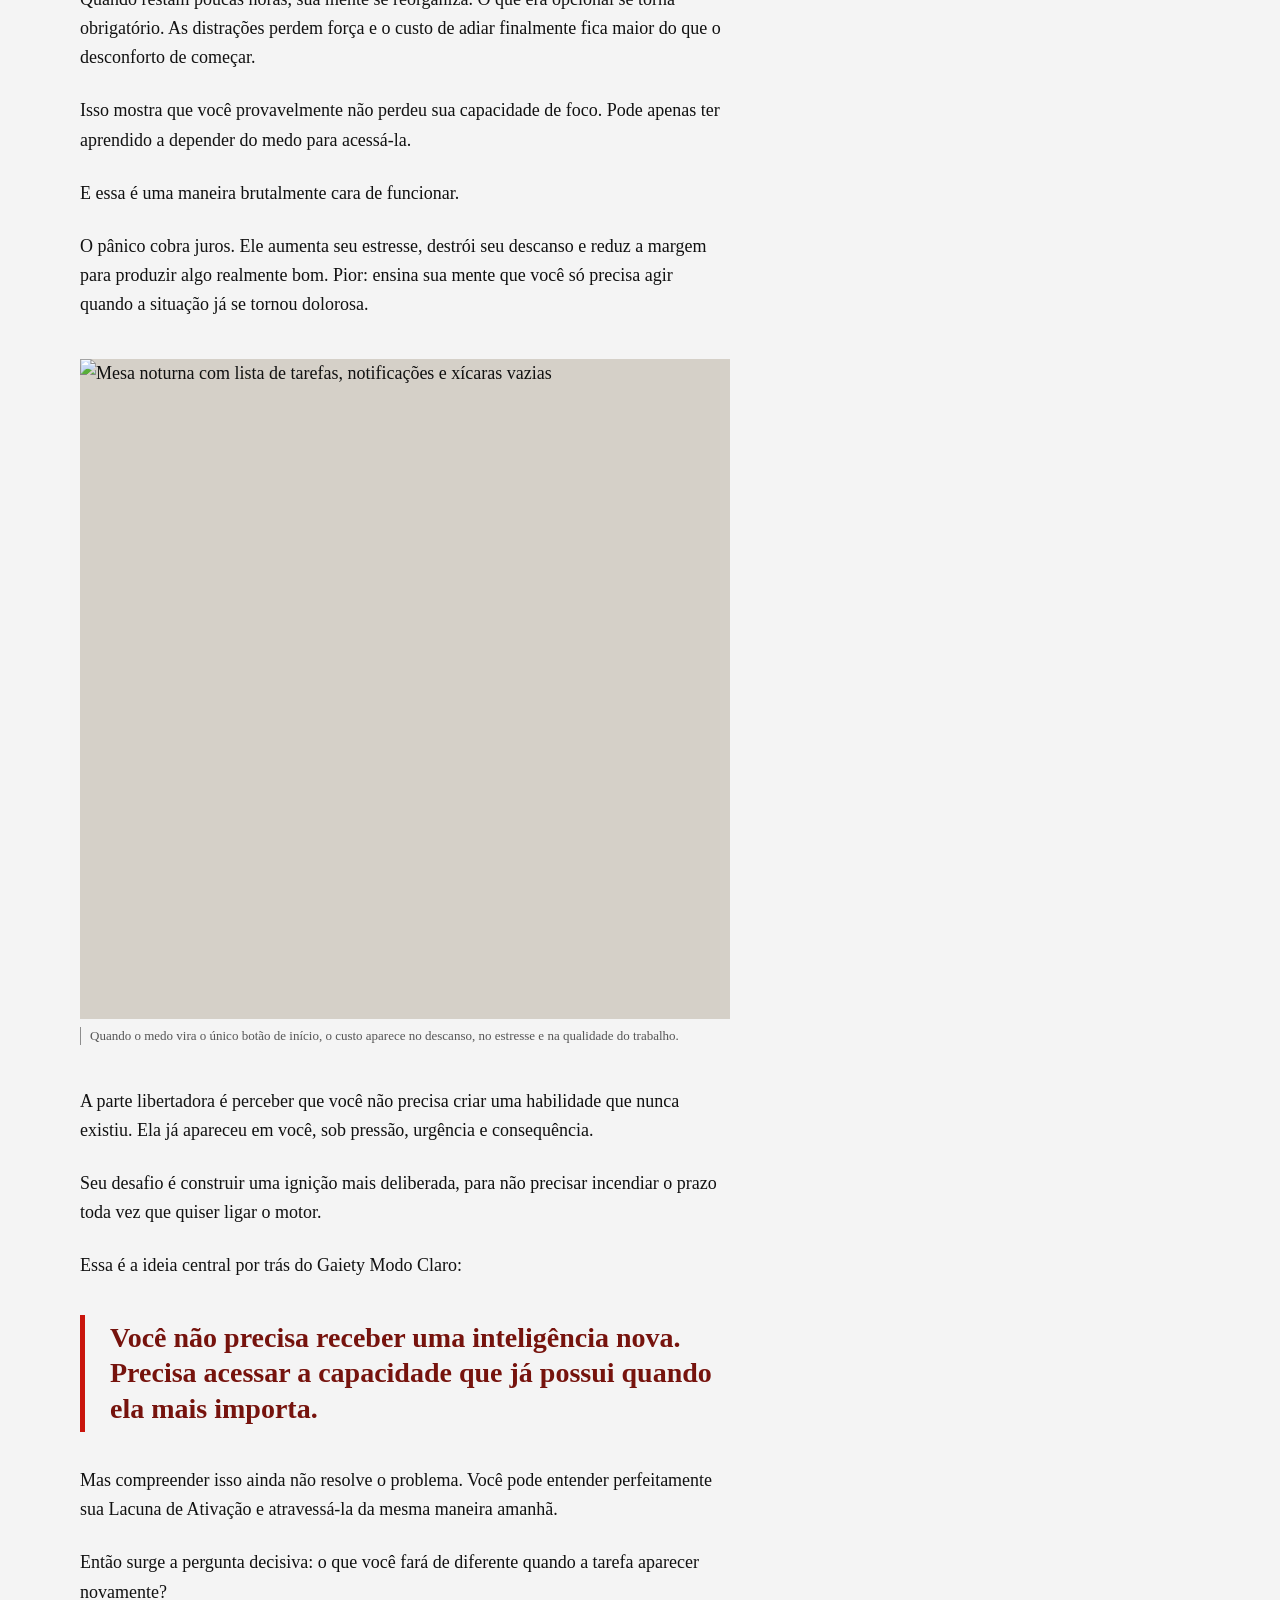
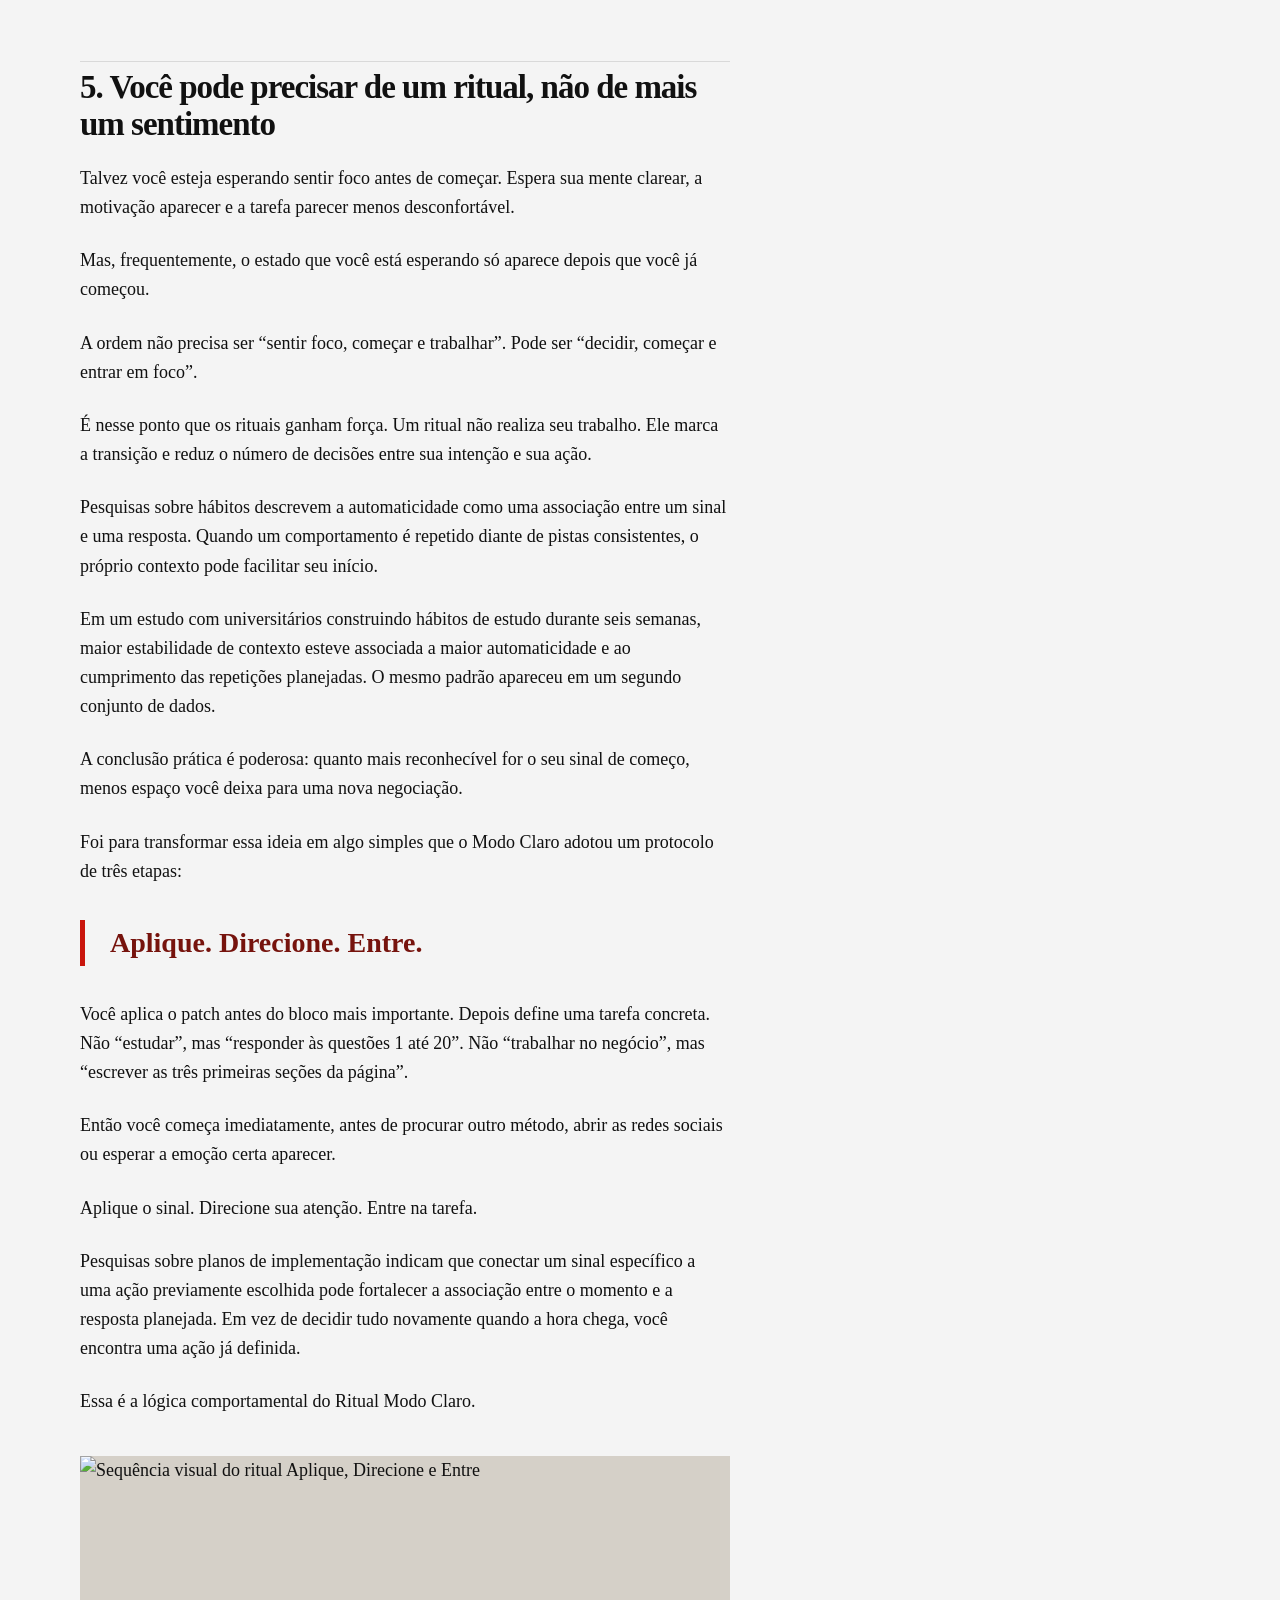
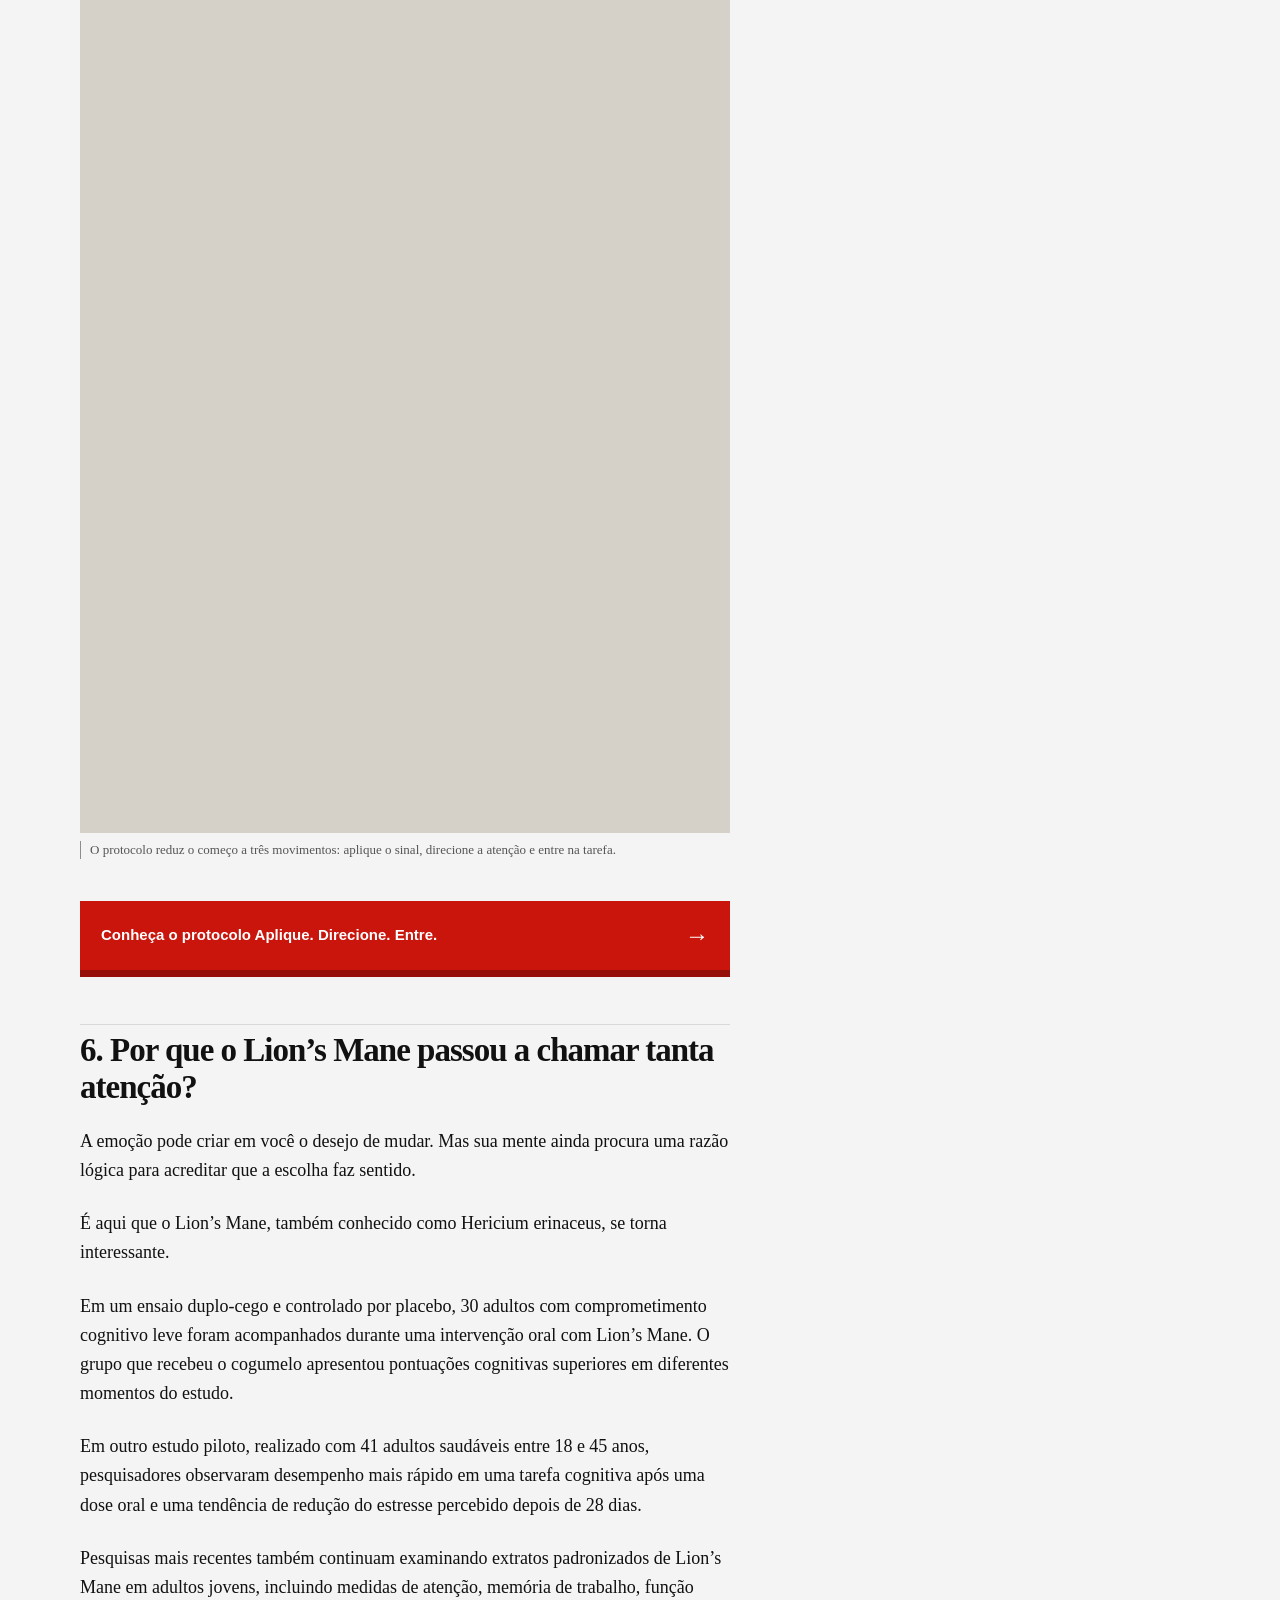
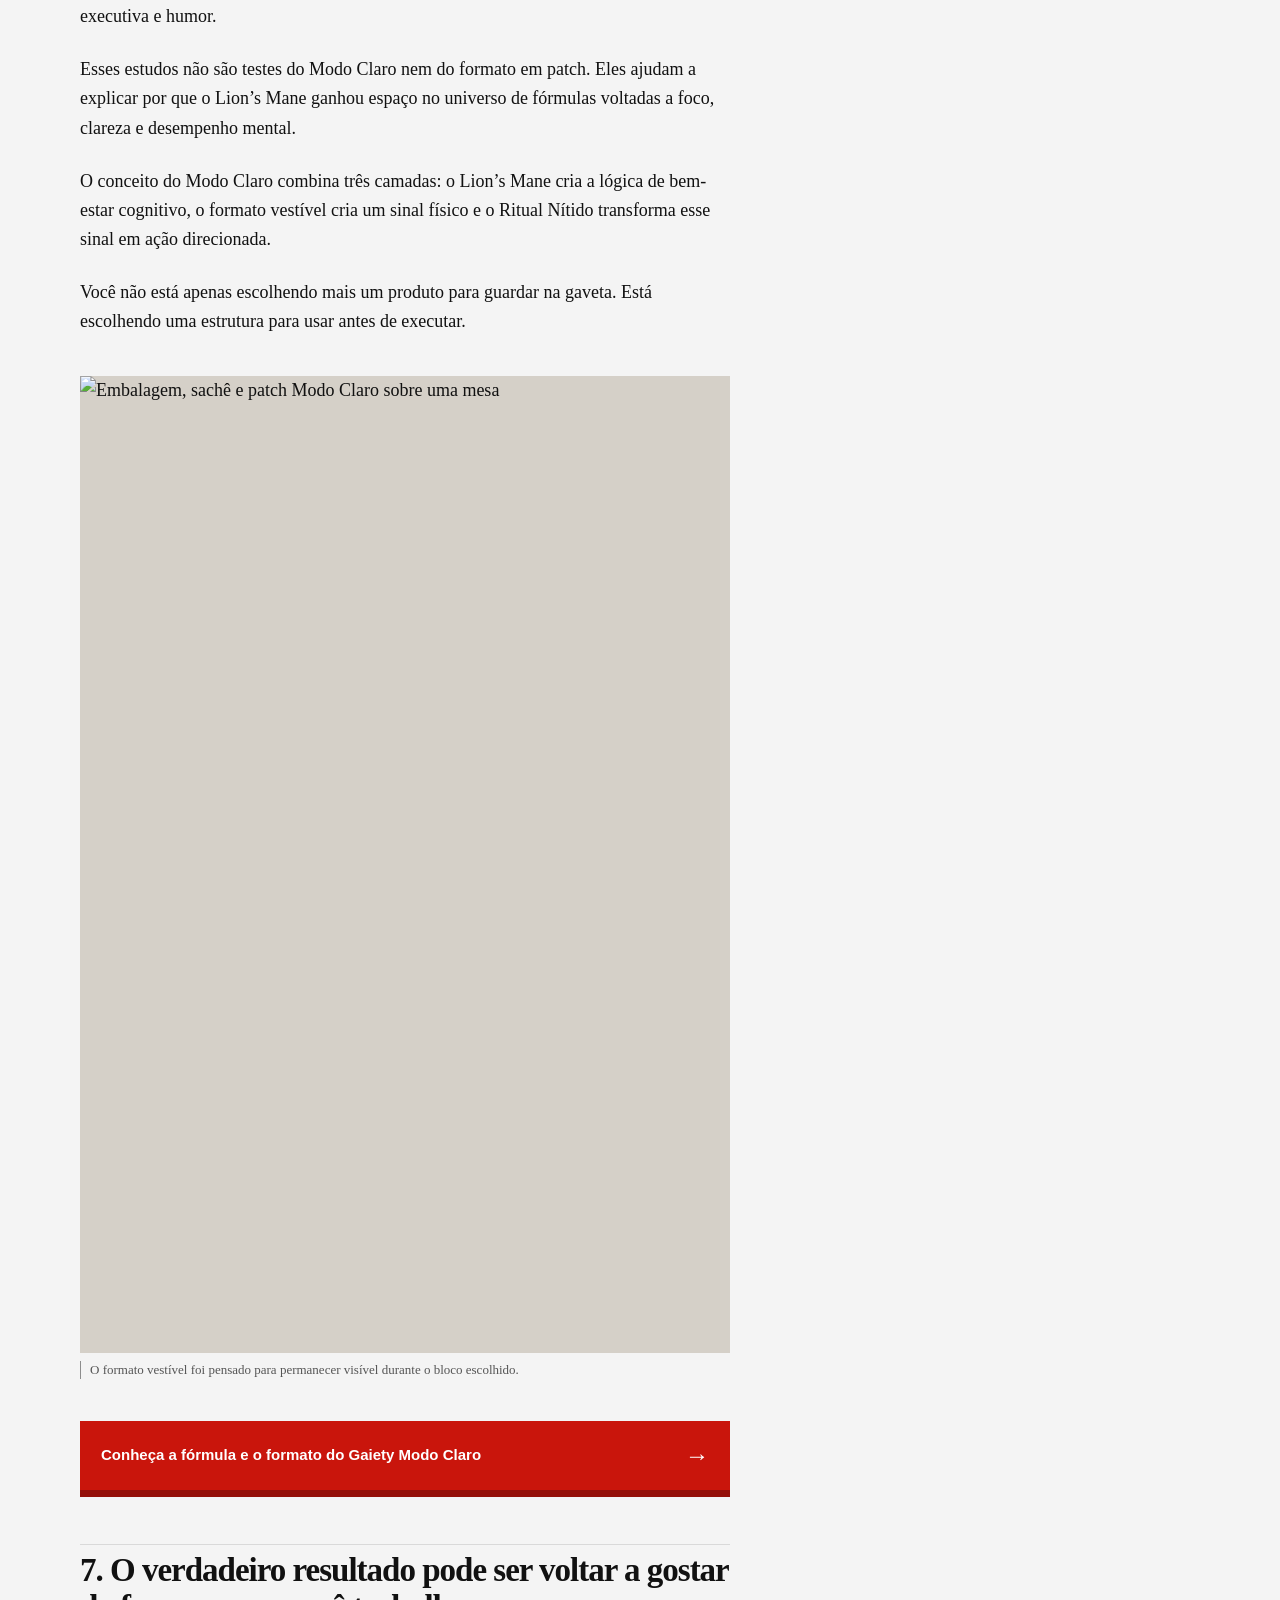
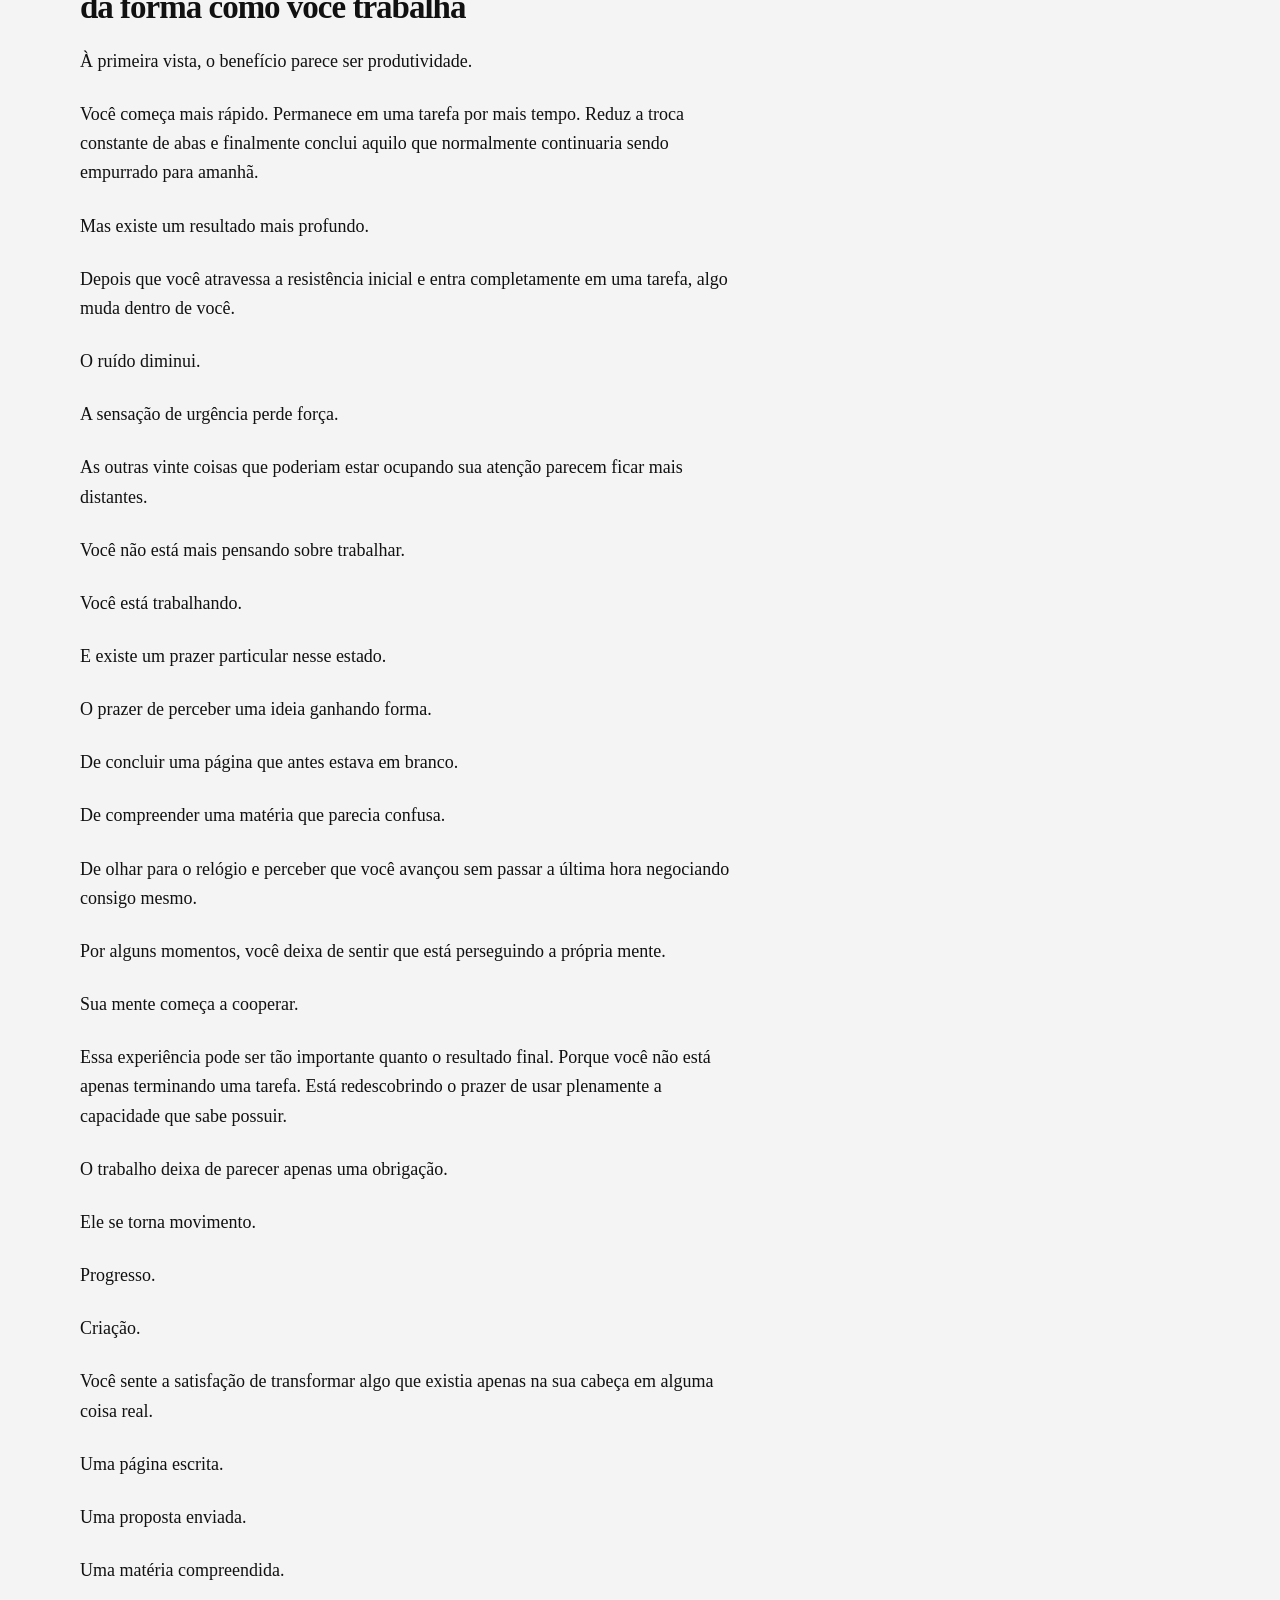
==== commit 10515c6f: "Atualiza editorial para Patch de Foco em 7 Camadas" ====
--- a/editorial/index.html
+++ b/editorial/index.html
@@ -6,14 +6,14 @@
   <meta name="theme-color" content="#c9150c">
   <meta name="robots" content="index,follow,max-image-preview:large,max-snippet:-1,max-video-preview:-1">
   <meta name="referrer" content="strict-origin-when-cross-origin">
-  <meta name="description" content="Uma análise sobre o intervalo invisível entre você saber exatamente o que precisa fazer e finalmente entrar em ação.">
+  <meta name="description" content="O que pesquisas humanas realmente mostram sobre foco, memória, fadiga e cogumelos funcionais antes de gastar dinheiro em mais uma promessa.">
   <link rel="canonical" href="https://gaiety.cloud/editorial/">
   <meta property="og:type" content="article">
-  <meta property="og:title" content="7 razões pelas quais pessoas inteligentes continuam adiando o trabalho mais importante do dia">
-  <meta property="og:description" content="Uma análise sobre o intervalo invisível entre você saber exatamente o que precisa fazer e finalmente entrar em ação.">
+  <meta property="og:title" content="Alternativa natural aos estimulantes promete mais foco. Mas o que ela realmente faz?">
+  <meta property="og:description" content="Veja o que as pesquisas realmente mostram sobre foco, memória e energia mental antes de gastar dinheiro em mais uma promessa.">
   <meta property="og:url" content="https://gaiety.cloud/editorial/">
   <meta property="og:image" content="https://cdn.shopify.com/s/files/1/1027/4285/1953/files/nitida-modo-claro-hero.webp?v=1784558683">
-  <title>7 razões pelas quais pessoas inteligentes continuam adiando o trabalho mais importante do dia | Nítida</title>
+  <title>Alternativa natural aos estimulantes promete mais foco. Mas o que ela realmente faz? | Nítida</title>
   <link rel="icon" href="../assets/favicon.svg" type="image/svg+xml">
   <link rel="preconnect" href="https://cdn.shopify.com">
   <link rel="preload" href="https://cdn.shopify.com/s/files/1/1027/4285/1953/files/nitida-modo-claro-hero.webp?v=1784558683" as="image" type="image/webp">
@@ -44,80 +44,114 @@
   <main class="page-frame">
     <article class="article-column" data-track-section="editorial_article">
       <p class="sponsored-label">CONTEÚDO PATROCINADO</p>
-      <p class="article-kicker">Análise editorial | Foco, hábitos e desempenho mental</p>
-      <h1>7 razões pelas quais pessoas inteligentes continuam adiando o trabalho mais importante do dia</h1>
-      <p class="article-deck">Uma análise sobre o intervalo invisível entre você saber exatamente o que precisa fazer e finalmente entrar em ação</p>
+      <p class="article-kicker">Análise editorial | Cognição, foco e energia mental</p>
+      <h1>Alternativa natural aos estimulantes promete mais foco. Mas o que ela realmente faz?</h1>
+      <p class="article-deck">Veja o que as pesquisas realmente mostram sobre foco, memória e energia mental antes de gastar dinheiro em mais uma promessa.</p>
 
       <figure class="hero-media hero-media--longform">
-        <img src="https://cdn.shopify.com/s/files/1/1027/4285/1953/files/nitida-modo-claro-hero.webp?v=1784558683" alt="Mesa dividida entre distração e foco, com o produto Modo Claro" width="1024" height="1536" fetchpriority="high" decoding="async">
-        <figcaption>Entre saber o que precisa ser feito e realmente começar existe um intervalo que pode consumir o dia inteiro.</figcaption>
+        <img src="https://cdn.shopify.com/s/files/1/1027/4285/1953/files/nitida-modo-claro-hero.webp?v=1784558683" alt="Mesa de trabalho dividida entre distração e foco, com um patch vestível" width="1024" height="1536" fetchpriority="high" decoding="async">
+        <figcaption>Entre abrir uma tarefa e realmente começar existe uma escolha silenciosa que pode consumir a tarde inteira.</figcaption>
       </figure>
 
       <div class="article-meta">
-        <p><strong>Por Nítida Studio</strong></p><p>20 julho 2026, 13h40</p><p>Atualizado em 21 julho 2026</p><p class="reading-time">Tempo de leitura: 14 min</p>
+        <p><strong>Por Nítida Studio</strong></p><p>22 julho 2026, 4h20</p><p>Atualizado em 22 julho 2026</p><p class="reading-time">Tempo de leitura: 17 min</p>
       </div>
 
-      <nav class="article-index" aria-label="As sete razões">
+      <nav class="article-index" aria-label="Tópicos da análise">
         <strong>Nesta análise</strong>
         <ol>
-          <li><a href="#razao-1">A lacuna antes de começar</a></li><li><a href="#razao-2">A identidade construída</a></li><li><a href="#razao-3">Café, apps e motivação</a></li><li><a href="#razao-4">O foco perto do prazo</a></li><li><a href="#razao-5">O papel do ritual</a></li><li><a href="#razao-6">Por que Lion’s Mane</a></li><li><a href="#razao-7">O sinal vestível</a></li>
+          <li><a href="#antes-do-foco">O problema começa antes do foco</a></li>
+          <li><a href="#estimulantes">Estimulantes e outros tipos de suporte</a></li>
+          <li><a href="#filtro-mental">O filtro mental da distração</a></li>
+          <li><a href="#cogumelos">O que os estudos humanos observaram</a></li>
+          <li><a href="#montar-sozinho">O custo de montar tudo sozinho</a></li>
+          <li><a href="#patch">Por que transformar a fórmula em patch</a></li>
+          <li><a href="#ritual">Quando a aplicação vira um ritual</a></li>
         </ol>
       </nav>
 
       <div class="article-body article-body--longform">
-        <p>Você chega ao fim do dia cansado. Respondeu mensagens, resolveu pequenas urgências, abriu documentos e pesquisou ideias. Ainda assim, aquela tarefa que realmente poderia mudar alguma coisa continua parada.</p>
-        <p>É nesse momento que aparece a parte mais dolorosa: você sabia exatamente o que precisava fazer. Mesmo assim, não fez. O pior da procrastinação não é apenas perder algumas horas. É acumular evidências contra você mesmo.</p>
-        <h3>Você já provou que consegue se concentrar</h3>
-        <p>Quando o prazo se torna assustador, algo muda. A tarefa que parecia impossível durante dez dias é concluída em uma noite. Isso revela algo importante: sua capacidade não desapareceu. Ela continua dentro de você.</p>
-        <p class="pull-quote">“Em qual momento exatamente eu estou perdendo?”</p>
-        <p>Foi essa pergunta que levou ao Gaiety Modo Claro, um patch vestível desenvolvido para transformar o começo do bloco mais importante em um ritual físico, visível e repetível.</p>
-        <a class="editorial-cta" data-funnel-cta="editorial" href="https://gaiety.cloud/?ct_entry=funnel&amp;ct_funnel=editorial&amp;ct_page_type=funnel&amp;ct_funnel_id=gaiety_modo_claro&amp;ct_funnel_page=nitida_editorial" rel="nofollow"><span>Entenda como funciona o Ritual Modo Claro</span><strong>→</strong></a>
+        <p>Você abre a tarefa que precisa terminar. Mas, antes de escrever a primeira linha, sua cabeça já foi para cinco lugares diferentes.</p>
+        <p>Em menos de dois minutos, você releu a mesma linha três vezes, abriu o WhatsApp sem perceber e voltou ao documento sem lembrar o que ia escrever.</p>
+        <p>Isso não é necessariamente falta de disciplina. Ninguém ensinou você a impedir que cada notificação, pensamento e tarefa pendente pareça ter a mesma importância dentro da sua cabeça.</p>
+        <p>A diferença entre terminar uma tarefa em quarenta minutos e passar a tarde trocando de aba pode estar em um filtro mental que quase ninguém aprendeu a usar.</p>
 
-        <h2 id="razao-1">1. Você pode estar perdendo seu dia antes mesmo de começar</h2>
-        <p>A maioria dos conselhos sobre produtividade se concentra no que acontece depois que você já entrou na tarefa. Mas essas estratégias partem de uma premissa perigosa: você conseguiu começar.</p>
-        <p>Existe um intervalo decisivo entre abrir o computador e realmente trabalhar. Esse intervalo pode durar cinco minutos ou engolir uma tarde inteira. O Modo Claro foi pensado para ocupar justamente esse espaço: você escolhe a tarefa, aplica o patch e começa antes que a negociação interna recupere o controle.</p>
+        <h2 id="antes-do-foco">O problema pode começar antes mesmo do foco</h2>
+        <p>Se você gosta de entender o que coloca no corpo antes de acreditar em mais uma promessa de foco, existe uma diferença importante que quase toda propaganda dessa área deixa de explicar.</p>
+        <p class="pull-quote">Se você quer confiar na própria mente, não basta fazê-la correr mais rápido. Ela precisa escolher uma direção e continuar nela.</p>
+        <p>Estimulantes como Venvanse e Ritalina têm seu lugar e ajudam muitas pessoas com sintomas de TDAH quando usados com orientação profissional. Mas, se você busca uma relação mais estável e consciente com a sua atenção, talvez esteja procurando outro tipo de suporte.</p>
 
-        <h2 id="razao-2">2. O custo mais profundo não é o tempo perdido. É a identidade construída.</h2>
-        <p>Toda vez que você promete começar e não começa, acrescenta mais uma peça à história que conta sobre si mesmo. Mas essa relação funciona nos dois sentidos. Cada vez que começa quando disse que começaria, produz uma evidência nova.</p>
-        <p class="pull-quote">“Quando eu escolho começar, eu começo.”</p>
+        <h2 id="estimulantes">Atenção por algumas horas não é a mesma coisa que aprender a começar</h2>
+        <p>Os estimulantes podem aumentar atenção e controle de sintomas por um período. Mas, quando esse tempo acaba, os hábitos, o ambiente e o padrão que espalha sua mente podem continuar no mesmo lugar.</p>
+        <p>É aí que a coisa fica interessante: por algumas horas, você consegue ser a sua versão mais focada. Mas, quando o efeito passa, pode voltar para as mesmas abas, notificações e tarefas pela metade.</p>
+        <p>E a frustração não vem só porque o efeito acabou. Ela vem da sensação de que sua melhor versão só aparece enquanto ele dura.</p>
+        <p>É aqui que entram os suportes cognitivos não estimulantes. Em vez de criar apenas algumas horas de atenção, a proposta é combinar ingredientes e sinais de rotina para ajudar a criar as condições em que o foco pode aparecer e continuar.</p>
+        <p>A parte ruim é que esse tipo de suporte ainda é raro. Normalmente, você encontra ingredientes naturais de um lado e técnicas de rotina do outro. Quase nunca os dois foram pensados para funcionar juntos como um único ritual.</p>
+        <p class="pull-quote">A primeira pergunta não é por quanto tempo você consegue manter o foco. É o que acontece nos poucos segundos entre abrir uma tarefa e realmente começar.</p>
 
-        <h2 id="razao-3">3. Café, aplicativos e motivação atuam em partes diferentes do problema</h2>
-        <p>O café trabalha a estimulação. Aplicativos trabalham a organização. Motivação trabalha a emoção. Nenhum deles necessariamente responde à pergunta central: como atravessar o momento entre “eu preciso começar” e “eu já comecei”?</p>
+        <a class="editorial-cta" data-funnel-cta="editorial" href="https://gaiety.cloud/?ct_entry=funnel&amp;ct_funnel=editorial&amp;ct_page_type=funnel&amp;ct_funnel_id=gaiety_7_camadas&amp;ct_funnel_page=nitida_editorial" rel="nofollow"><span>Conheça o Patch de Foco em 7 Camadas</span><strong>→</strong></a>
 
-        <h2 id="razao-4">4. Seu comportamento perto de um prazo prova que o potencial continua intacto</h2>
-        <p>Quando restam poucas horas, a mente se reorganiza e as distrações perdem força. Isso mostra que você provavelmente não perdeu sua capacidade de foco. Pode apenas ter aprendido a depender do medo para acessá-la.</p>
-        <p>O desafio é construir uma ignição mais deliberada, para não precisar incendiar o prazo toda vez que quiser ligar o motor.</p>
+        <h2 id="filtro-mental">A distração costuma vencer numa escolha silenciosa</h2>
+        <p>Antes de você começar, sua mente faz uma comparação: de um lado, o esforço que a tarefa pede agora; do outro, o alívio rápido de abrir uma aba mais fácil. Muitas distrações começam nessa escolha silenciosa.</p>
+        <p>É por isso que uma notificação de três palavras pode vencer, em poucos segundos, o projeto que você passou a semana inteira dizendo que precisava terminar.</p>
+        <p>Isso não explica toda distração. Mas ajuda a entender por que até uma notificação que você nem abriu pode cortar seu raciocínio e fazer a tarefa difícil parecer um pouco menos atraente.</p>
+        <p>E esse filtro pode ficar mais fraco quando você está cansado: quanto mais esforço a tarefa pede, mais atraente parece a saída fácil.</p>
 
-        <h2 id="razao-5">5. Você pode precisar de um ritual, não de mais um sentimento</h2>
-        <p>Talvez você esteja esperando sentir foco antes de começar. Mas frequentemente o estado que espera só aparece depois que já começou. Um ritual marca a transição e reduz o número de decisões entre intenção e ação.</p>
-        <p class="pull-quote">Aplique. Direcione. Entre.</p>
-        <p>Você aplica o patch antes do bloco mais importante, define uma tarefa concreta e começa imediatamente, antes de procurar outro método ou esperar a emoção certa aparecer.</p>
+        <h2 id="cogumelos">O que os estudos humanos realmente observaram</h2>
+        <p>É aqui que entra a juba-de-leão. Em estudos humanos pequenos, ela mostrou sinais relacionados à cognição, incluindo velocidade de resposta em uma tarefa de atenção. Esses resultados são iniciais e não significam que ela melhore o foco de todas as pessoas.</p>
+        <p>Em um estudo piloto, randomizado e duplo-cego com 41 adultos saudáveis, quem recebeu 1,8 grama de juba-de-leão respondeu mais rápido no teste de Stroop uma hora após uma única dose. O mesmo estudo também encontrou resultados nulos e limitados em outras medidas, por isso os próprios autores pediram cautela.</p>
+        <p>Isso ainda não prova que a juba-de-leão melhore o foco de todo mundo. Mas ajuda a explicar por que ela passou a ser estudada como possível apoio cognitivo, em vez de ser tratada apenas como mais uma fonte de estímulo.</p>
+        <p>Mas pensar com mais clareza não resolve tudo quando o corpo já está cansado, porque, nesse estado, a opção mais fácil costuma parecer melhor antes mesmo de você perceber.</p>
+        <p>Quando o cansaço aumenta, uma tarefa que pede atenção pode parecer muito mais pesada. Por isso, sua mente começa a procurar saídas rápidas. E você termina o dia cercado de abas abertas, cansado demais para continuar e frustrado por não ter terminado o que mais importava.</p>
+        <p>Pesquisadores descrevem esse fenômeno como uma redução do controle guiado por objetivos: quando a fadiga aumenta, fica mais difícil manter a tarefa no centro e ignorar o que chama atenção primeiro, como uma notificação, uma nova aba ou o celular ao lado.</p>
+        <p>É aqui que entra o cordyceps. Estudos pequenos com preparações orais contendo Cordyceps militaris investigaram desempenho e tolerância ao esforço físico. Isso é diferente de provar foco mental ou eficácia em formato de patch, mas ajuda a explicar por que o ingrediente aparece em fórmulas voltadas à energia e à fadiga.</p>
+        <p>Você pode estar pensando: “Tá, mas existe algo prático que eu possa usar quando minha cabeça estiver cansada e a tarefa continuar ali?” Existe uma estratégia comportamental simples, e ela não começa tentando forçar ainda mais a sua mente.</p>
+        <p>Você pode esperar a vontade aparecer e transformar cada tarefa em uma nova briga. Ou pode repetir um sinal simples até sua mente entender: quando ele aparece, a negociação acabou e o trabalho começou.</p>
+        <p>Agora pense em dirigir com o tanque na reserva: você ainda sabe para onde ir, mas qualquer desvio parece mais fácil. O reishi foi estudado oralmente em contextos específicos de fadiga e bem-estar, inclusive em pessoas diagnosticadas com neurastenia. Esses resultados não podem ser automaticamente transferidos para qualquer pessoa, dose ou formato.</p>
+        <p>Imagine chegar aos 60 anos, abrir um livro e sentir que a ideia some antes de você chegar ao fim da página. Foi por isso que o maitake chamou atenção. Em um estudo duplo-cego de 18 semanas com 47 adultos japoneses saudáveis com 60 anos ou mais, uma cepa específica melhorou a pontuação global no teste cognitivo MoCA-J e aumentou a atividade de células natural killer. Outra cepa testada no mesmo estudo não apresentou a mesma melhora cognitiva.</p>
+        <p>Às vezes, uma pequena mudança feita todos os dias pode mexer em partes grandes do sistema. Em um estudo com 52 adultos saudáveis, 5 ou 10 gramas de shiitake por dia durante quatro semanas aumentaram, em testes feitos com o sangue dos participantes, a proliferação ex vivo de células γδ-T em cerca de 60% e duplicaram a de células NK-T. O estudo mediu marcadores imunológicos, não foco ou memória.</p>
+        <p class="commercial-note">Importante: os estudos citados avaliaram cogumelos ou extratos ingeridos por via oral, em doses, cepas e populações específicas. Eles não testaram o Patch de Foco em 7 Camadas, não demonstram absorção transdérmica dos ingredientes e não comprovam que o produto trate TDAH, fadiga ou qualquer condição de saúde.</p>
 
-        <h2 id="razao-6">6. Por que o Lion’s Mane passou a chamar tanta atenção?</h2>
-        <p>Estudos com administração oral de Lion’s Mane ajudam a explicar por que o ingrediente ganhou espaço no universo de fórmulas voltadas a foco, clareza e desempenho mental. Esses estudos não testaram o Modo Claro nem o formato em patch.</p>
-        <p>O conceito combina três camadas: o ingrediente cria a lógica de bem-estar cognitivo, o formato vestível cria um sinal físico e o ritual transforma esse sinal em ação direcionada.</p>
+        <h2 id="montar-sozinho">O custo invisível de tentar montar tudo sozinho</h2>
+        <p><strong>Sendo franco...</strong></p>
+        <p>Se você tentar montar tudo sozinho, logo vai estar com sete potes na mesa, vinte abas abertas e uma planilha tão confusa que vai gastar mais foco pesquisando foco do que realmente usando foco.</p>
+        <p>Mesmo numa conta bem simples, ler só três estudos sobre cada um dos sete cogumelos já coloca 21 pesquisas na sua frente, antes mesmo de comparar extratos, doses, preços e fornecedores.</p>
+        <p>Se cada uma dessas 21 pesquisas tomar só 25 minutos, são 8 horas e 45 minutos de leitura antes de você comprar o primeiro ingrediente, e cada resposta ainda pode abrir duas ou três novas buscas.</p>
+        <p>Quando alguém já fez essa triagem, você não recebe apenas informação. Recebe essas 8 horas e 45 minutos de pesquisa transformadas em uma decisão mais simples.</p>
+        <p>Depois de transformar sua mesa em um laboratório, sua noite em um doutorado improvisado e sua cabeça em mais uma aba travada, você provavelmente pensaria: “Como eu queria que todo esse trabalho coubesse em um gesto de poucos segundos...”</p>
 
-        <h2 id="razao-7">7. O verdadeiro resultado pode ser voltar a gostar da forma como você trabalha</h2>
-        <p>À primeira vista, o benefício parece ser produtividade. Mas existe um resultado mais profundo: deixar de pensar sobre trabalhar e finalmente estar trabalhando.</p>
-        <p>Você não se transforma em outra pessoa. Acessa com mais frequência a versão de você que já apareceu sob pressão, agora sem precisar esperar o medo assumir o controle.</p>
+        <h2 id="patch">Sete ingredientes reunidos em uma única aplicação</h2>
+        <p>Foi para colocar esses ingredientes e esse ritual em uma única aplicação que nasceu o Patch de Foco em 7 Camadas da Gaiety: sete cogumelos selecionados por papéis diferentes, reunindo em poucos segundos o que levaria horas de pesquisa, compras e tentativas para montar sozinho.</p>
+        <p>Mas a verdadeira diferença não está apenas no que existe dentro do patch. Está na forma como cada peça foi organizada para enfrentar uma parte diferente do problema.</p>
+        <p class="pull-quote">Um patch. Sete cogumelos. Um único gesto para encurtar a distância entre abrir a tarefa e realmente começar.</p>
+        <p>A força da ideia não depende de uma promessa isolada, mas da combinação entre pesquisas iniciais sobre ingredientes específicos e um sinal físico repetível. Isso não transforma o patch em medicamento nem permite concluir que os resultados dos estudos orais acontecerão pela pele.</p>
 
-        <section class="verdict-box"><p class="verdict-label">VEREDITO EDITORIAL</p><h2>Vale a pena conhecer o Gaiety Modo Claro?</h2>
-          <p>O conceito se destaca porque não tenta oferecer apenas mais energia, motivação ou organização. Ele trabalha no momento em que você deixa de esperar por um estado mental e cria uma transição concreta para entrar nele.</p>
-          <p class="pull-quote">Um patch. Uma tarefa. Um bloco claro.</p>
-          <p class="pull-quote">Pare de esperar o foco aparecer. Entre no Modo Claro.</p>
-          <a class="editorial-cta" data-funnel-cta="editorial" href="https://gaiety.cloud/?ct_entry=funnel&amp;ct_funnel=editorial&amp;ct_page_type=funnel&amp;ct_funnel_id=gaiety_modo_claro&amp;ct_funnel_page=nitida_editorial" rel="nofollow"><span>Conheça o Gaiety Modo Claro</span><strong>→</strong></a>
+        <h2 id="ritual">A aplicação pode se tornar a linha entre “ainda vou fazer” e “já comecei”</h2>
+        <p>Imagine a pessoa que abre o documento às 8h57, toca no celular às 8h58 e chega às 9h12 ainda esperando a vontade aparecer. Para ela, engolir mais uma cápsula pode virar apenas outra tarefa esquecida no meio da manhã.</p>
+        <p>O patch muda o ritual porque precisa ser aplicado. Você retira a película, coloca na pele e cria um marco físico antes de começar. A fórmula reúne os sete ingredientes; a aplicação transforma essa escolha em um gesto visível, tátil e repetível.</p>
+        <p class="pull-quote">Aplicar. Abrir. Começar. Repetir.</p>
+        <p>Com o tempo, o mesmo gesto pode deixar de ser apenas uma aplicação e virar a linha entre “ainda vou fazer” e “já comecei”.</p>
+        <p>Nos estudos que vimos, a juba-de-leão mostrou um sinal inicial de aumento da velocidade de resposta; o reishi foi testado oralmente em um contexto específico de fadiga e bem-estar; uma cepa de maitake melhorou uma avaliação cognitiva global; e o shiitake alterou marcadores imunológicos após quatro semanas.</p>
+
+        <section class="verdict-box">
+          <p class="verdict-label">VEREDITO EDITORIAL</p>
+          <h2>Para quem o Patch de Foco em 7 Camadas foi pensado?</h2>
+          <p>Para quem não quer apenas sentir a mente correr mais rápido, mas criar um marco concreto entre intenção e ação. A proposta combina sete cogumelos com um gesto físico simples, sem prometer substituir sono, rotina, acompanhamento profissional ou tratamento médico.</p>
+          <p class="pull-quote">Não para virar outra pessoa. Para dar um sinal de começo à pessoa capaz que sempre esteve aí.</p>
+          <a class="editorial-cta" data-funnel-cta="editorial" href="https://gaiety.cloud/?ct_entry=funnel&amp;ct_funnel=editorial&amp;ct_page_type=funnel&amp;ct_funnel_id=gaiety_7_camadas&amp;ct_funnel_page=nitida_editorial" rel="nofollow"><span>Peça o Patch de Foco em 7 Camadas</span><strong>→</strong></a>
         </section>
-        <p class="commercial-note">Este material foi produzido pelo Nítida Studio em parceria comercial com a Gaiety. Os estudos citados não testaram o produto Modo Claro nem comprovam eficácia do formato em patch. Resultados individuais podem variar. O produto não substitui sono, alimentação, acompanhamento médico ou tratamento.</p>
+
+        <p class="commercial-note">Este material foi produzido pelo Nítida Studio em parceria comercial com a Gaiety. O produto não é medicamento, não substitui avaliação profissional, tratamento prescrito, sono, alimentação ou hábitos de trabalho. Não interrompa nem altere o uso de Venvanse, Ritalina ou qualquer medicação sem conversar com o profissional responsável. Resultados individuais podem variar.</p>
       </div>
     </article>
 
     <aside class="sidebar" aria-label="Conteúdos relacionados">
       <section class="sidebar-section"><h2>Principais matérias</h2>
-        <article class="side-story side-story--active"><p>7 razões pelas quais pessoas inteligentes continuam adiando o trabalho mais importante do dia</p><time>Hoje</time></article>
-        <article class="side-story"><p>Por que tarefas importantes parecem mais difíceis antes do primeiro minuto</p><time>Há 1 hora</time></article>
-        <article class="side-story"><p>O que muda quando um hábito ganha um sinal físico e repetível</p><time>Há 3 horas</time></article>
+        <article class="side-story side-story--active"><p>Alternativa natural aos estimulantes promete mais foco. Mas o que ela realmente faz?</p><time>Hoje</time></article>
+        <article class="side-story"><p>Por que uma notificação pode vencer a tarefa mais importante do dia</p><time>Há 1 hora</time></article>
+        <article class="side-story"><p>O que muda quando o começo ganha um sinal físico e repetível</p><time>Há 3 horas</time></article>
       </section>
-      <section class="sidebar-section sidebar-section--more"><h2>Leia mais</h2><article class="related-story"><img src="https://cdn.shopify.com/s/files/1/1027/4285/1953/files/nitida-modo-claro-produto.webp?v=1784558711" alt="Embalagem, sachê e patch Modo Claro sobre uma mesa" width="1023" height="1537" loading="lazy" decoding="async"><div><p>Modo Claro: o que existe por trás do protocolo Aplique, Direcione e Entre</p><time>20 julho 2026</time></div></article></section>
+      <section class="sidebar-section sidebar-section--more"><h2>Leia mais</h2><article class="related-story"><img src="https://cdn.shopify.com/s/files/1/1027/4285/1953/files/nitida-modo-claro-produto.webp?v=1784558711" alt="Embalagem e patch da Gaiety sobre uma mesa" width="1023" height="1537" loading="lazy" decoding="async"><div><p>Sete cogumelos, um gesto: o que existe por trás do novo ritual da Gaiety</p><time>22 julho 2026</time></div></article></section>
       <section class="sidebar-section sidebar-section--newsletter"><p class="newsletter-kicker">NÍTIDA EM 5</p><h2>Ideias claras para uma rotina menos barulhenta</h2><p>Uma seleção editorial sobre ciência, trabalho e bem-estar.</p><button type="button">Receber a newsletter</button></section>
     </aside>
   </main>
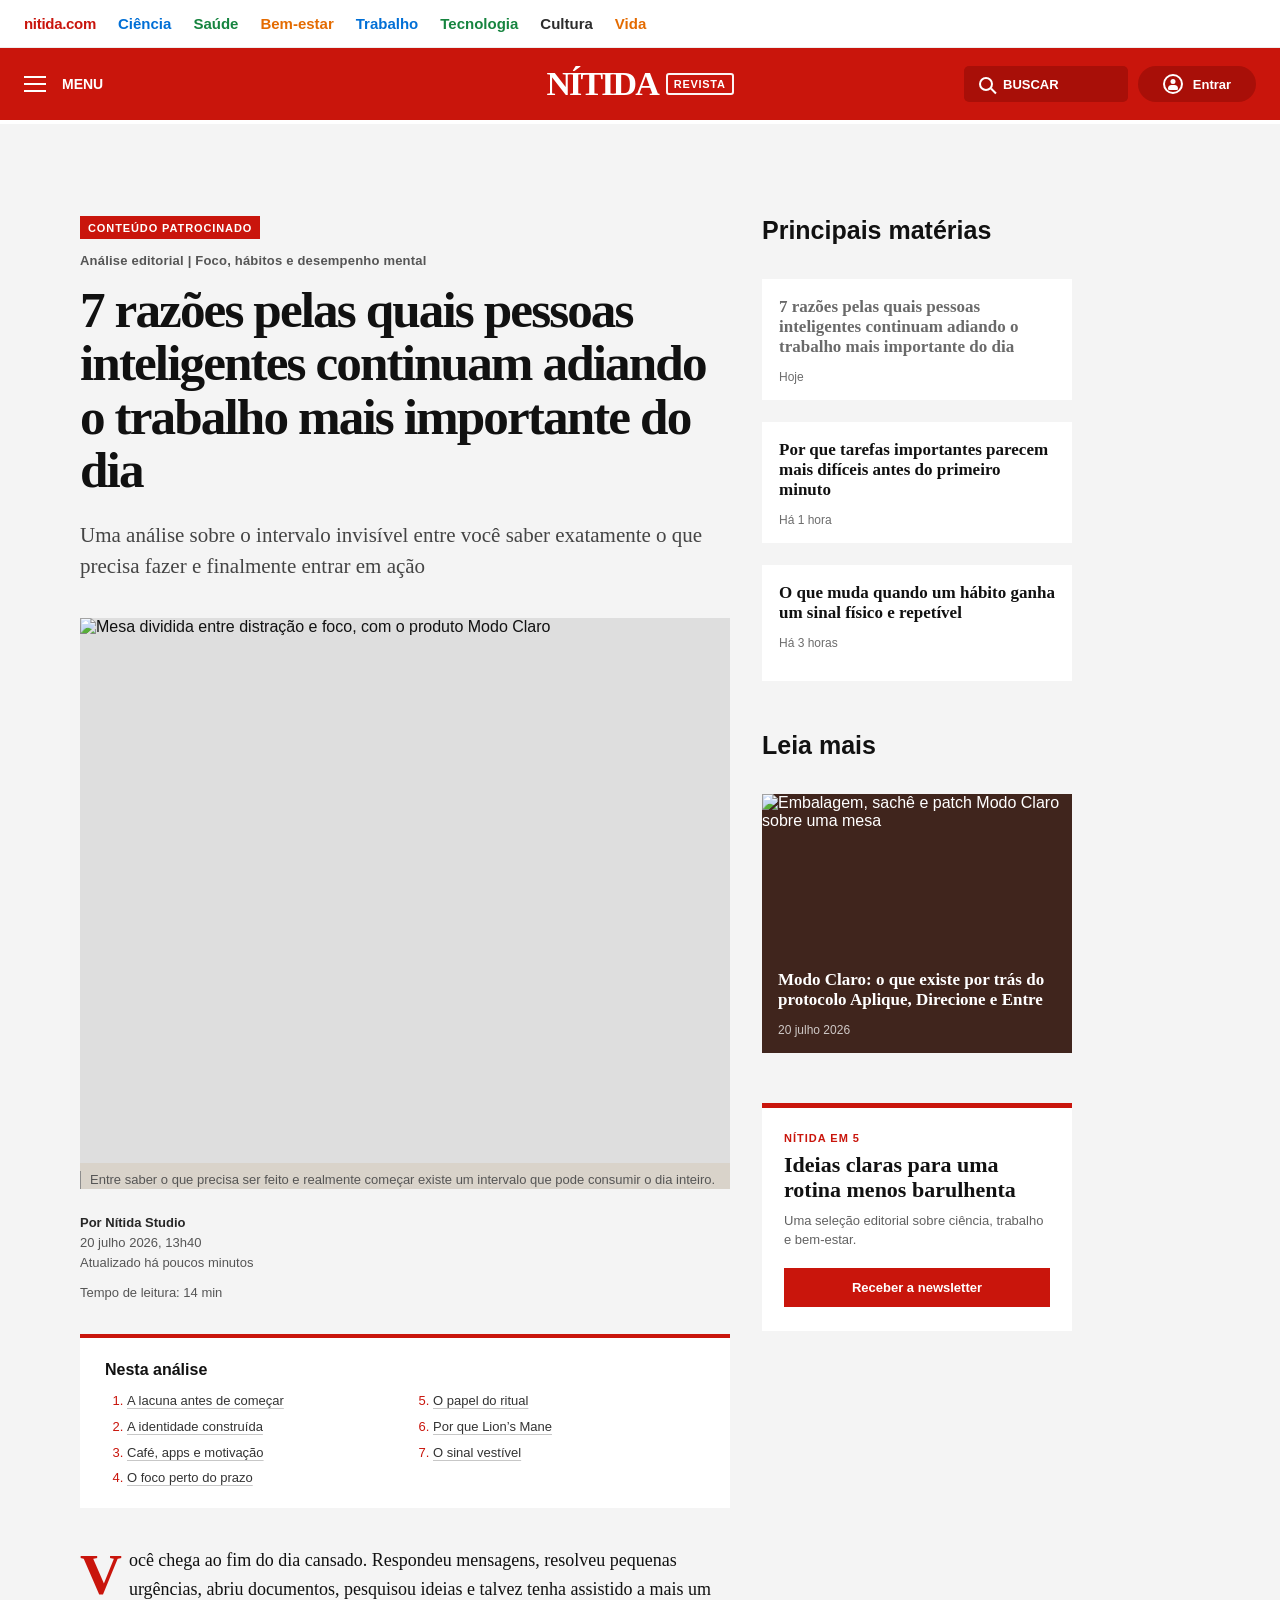
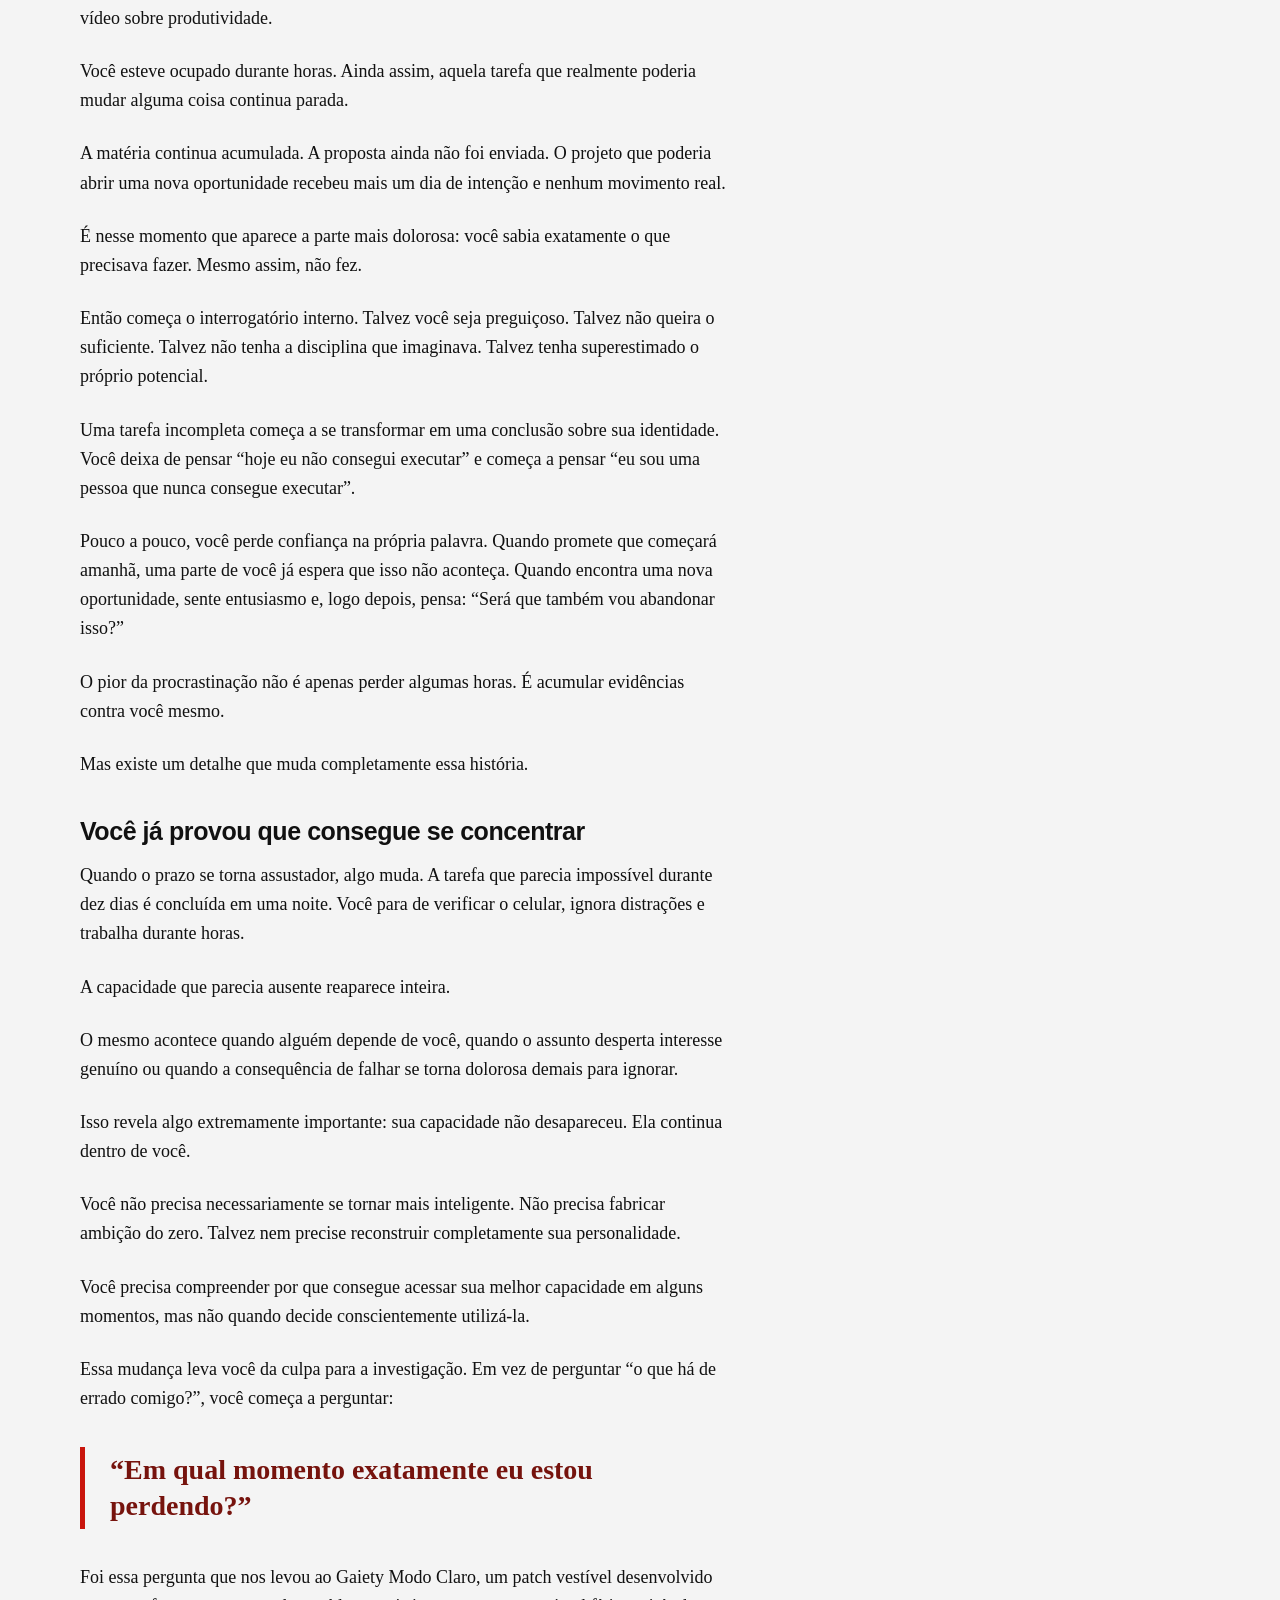
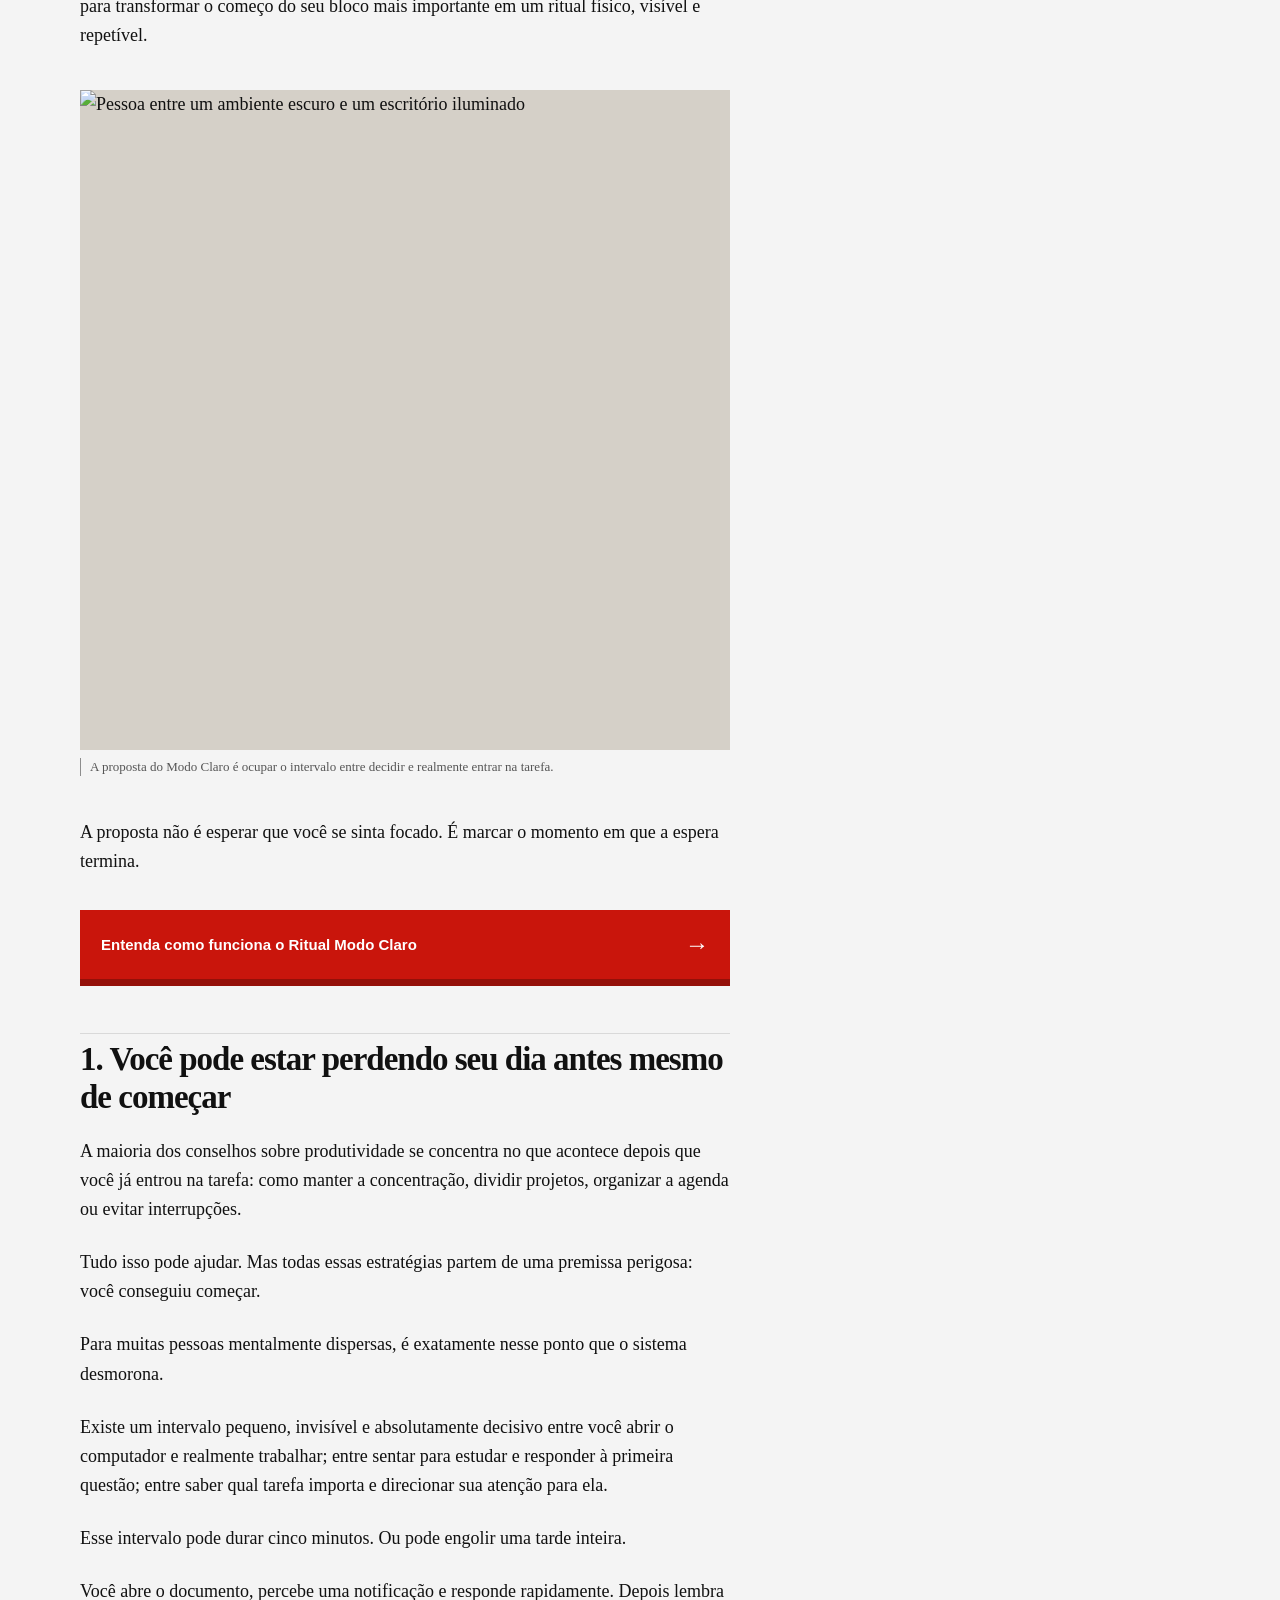
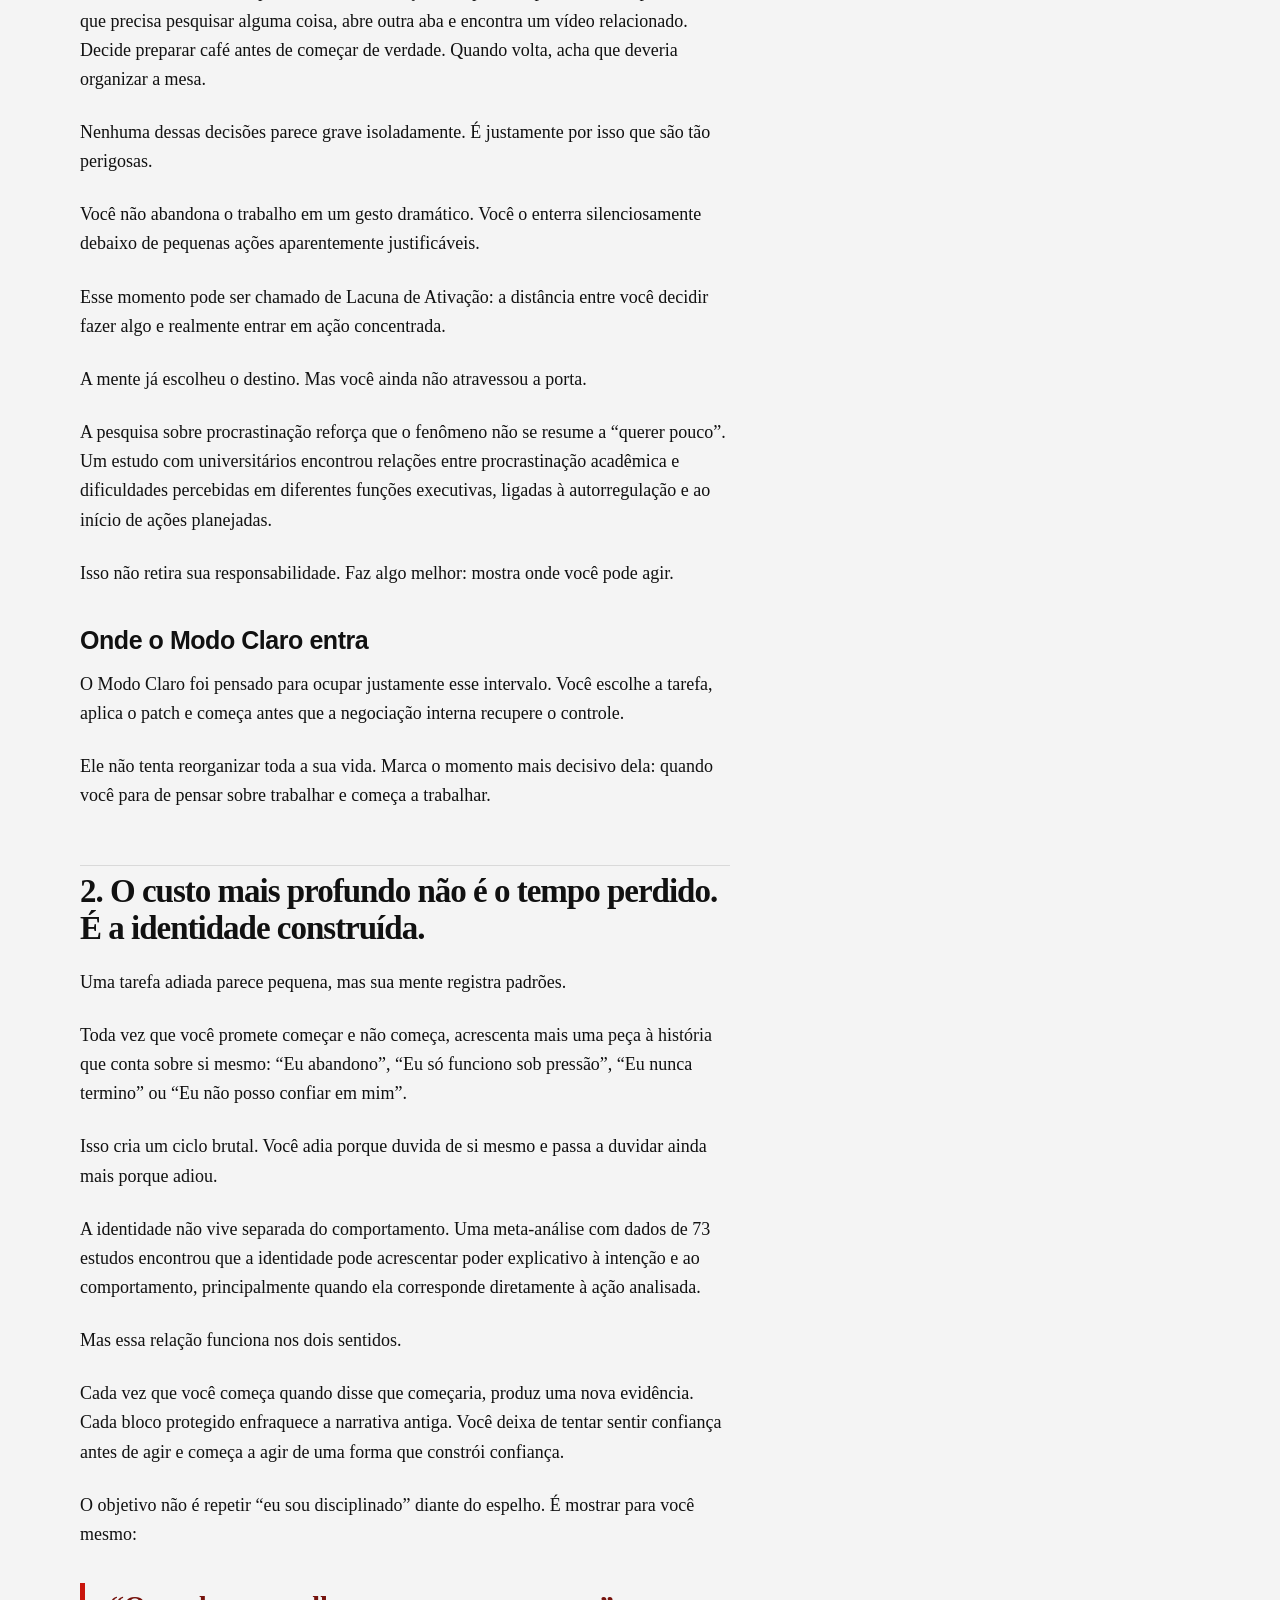
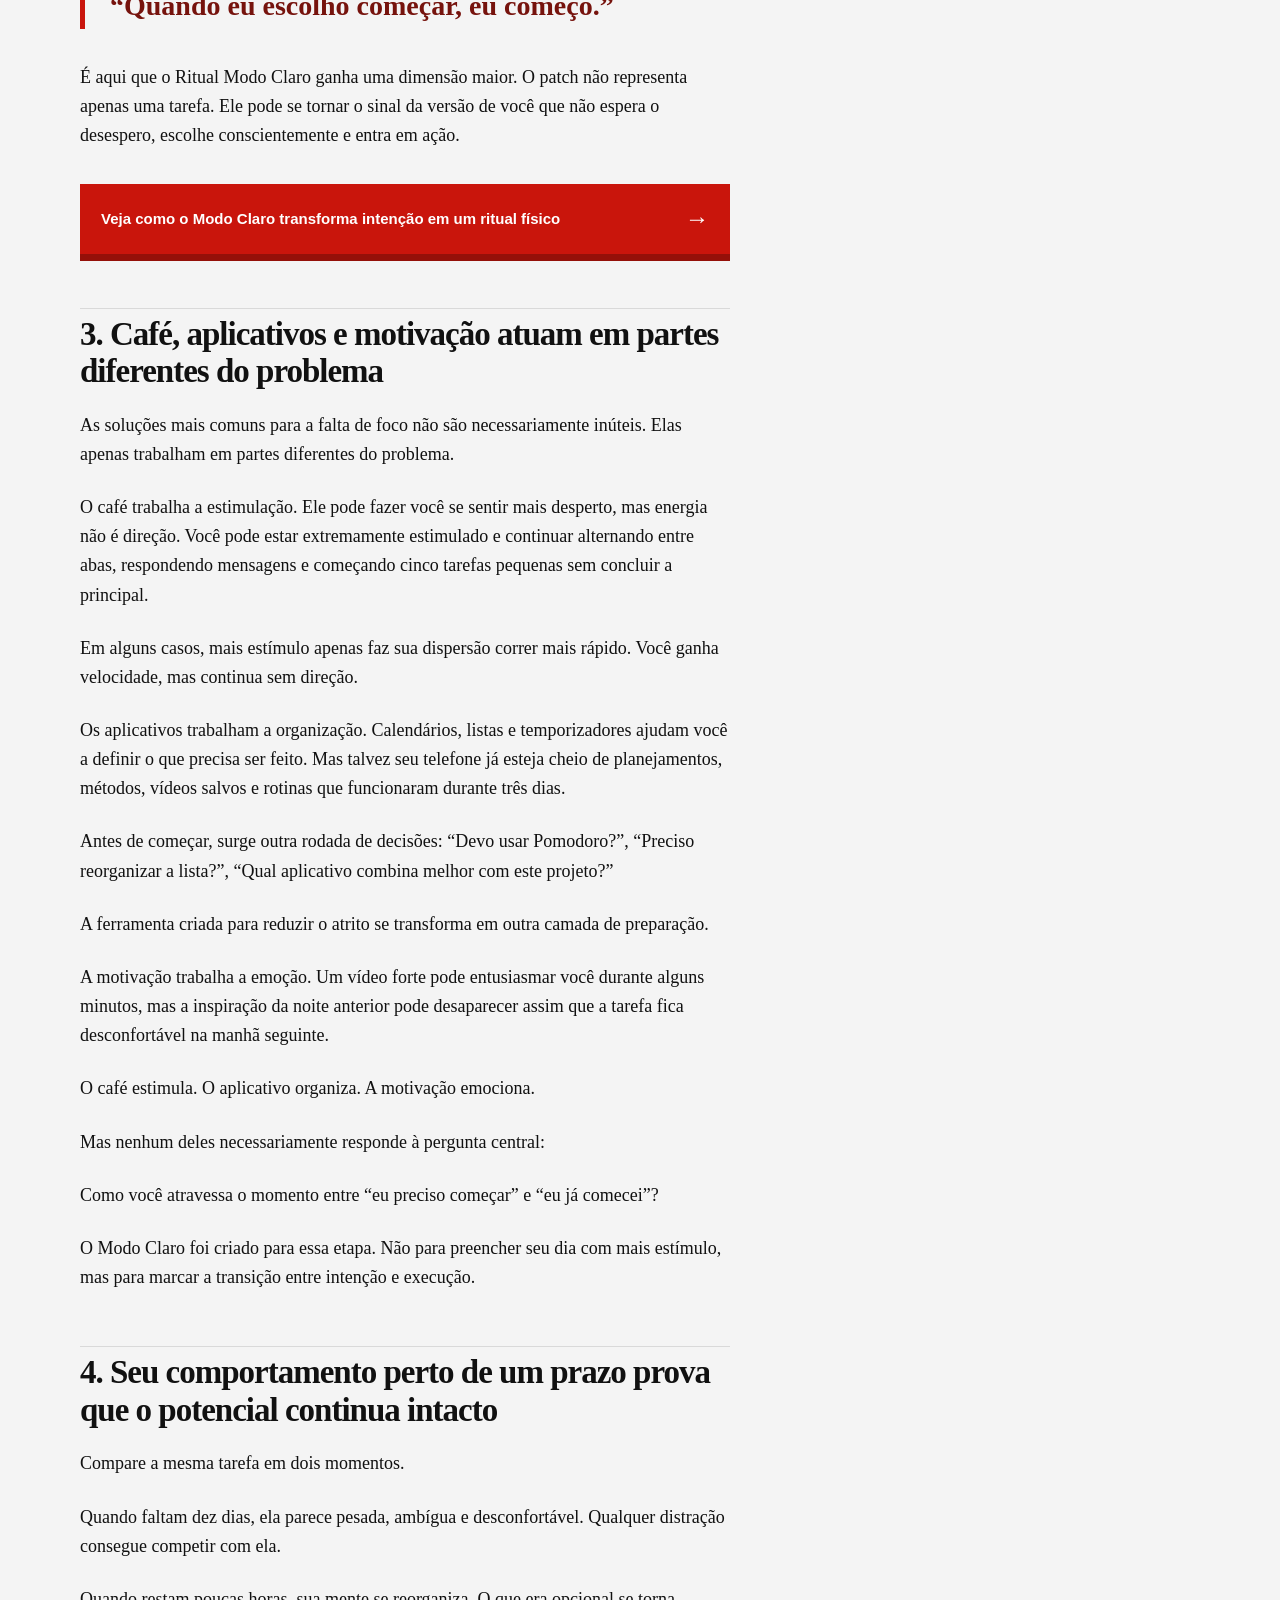
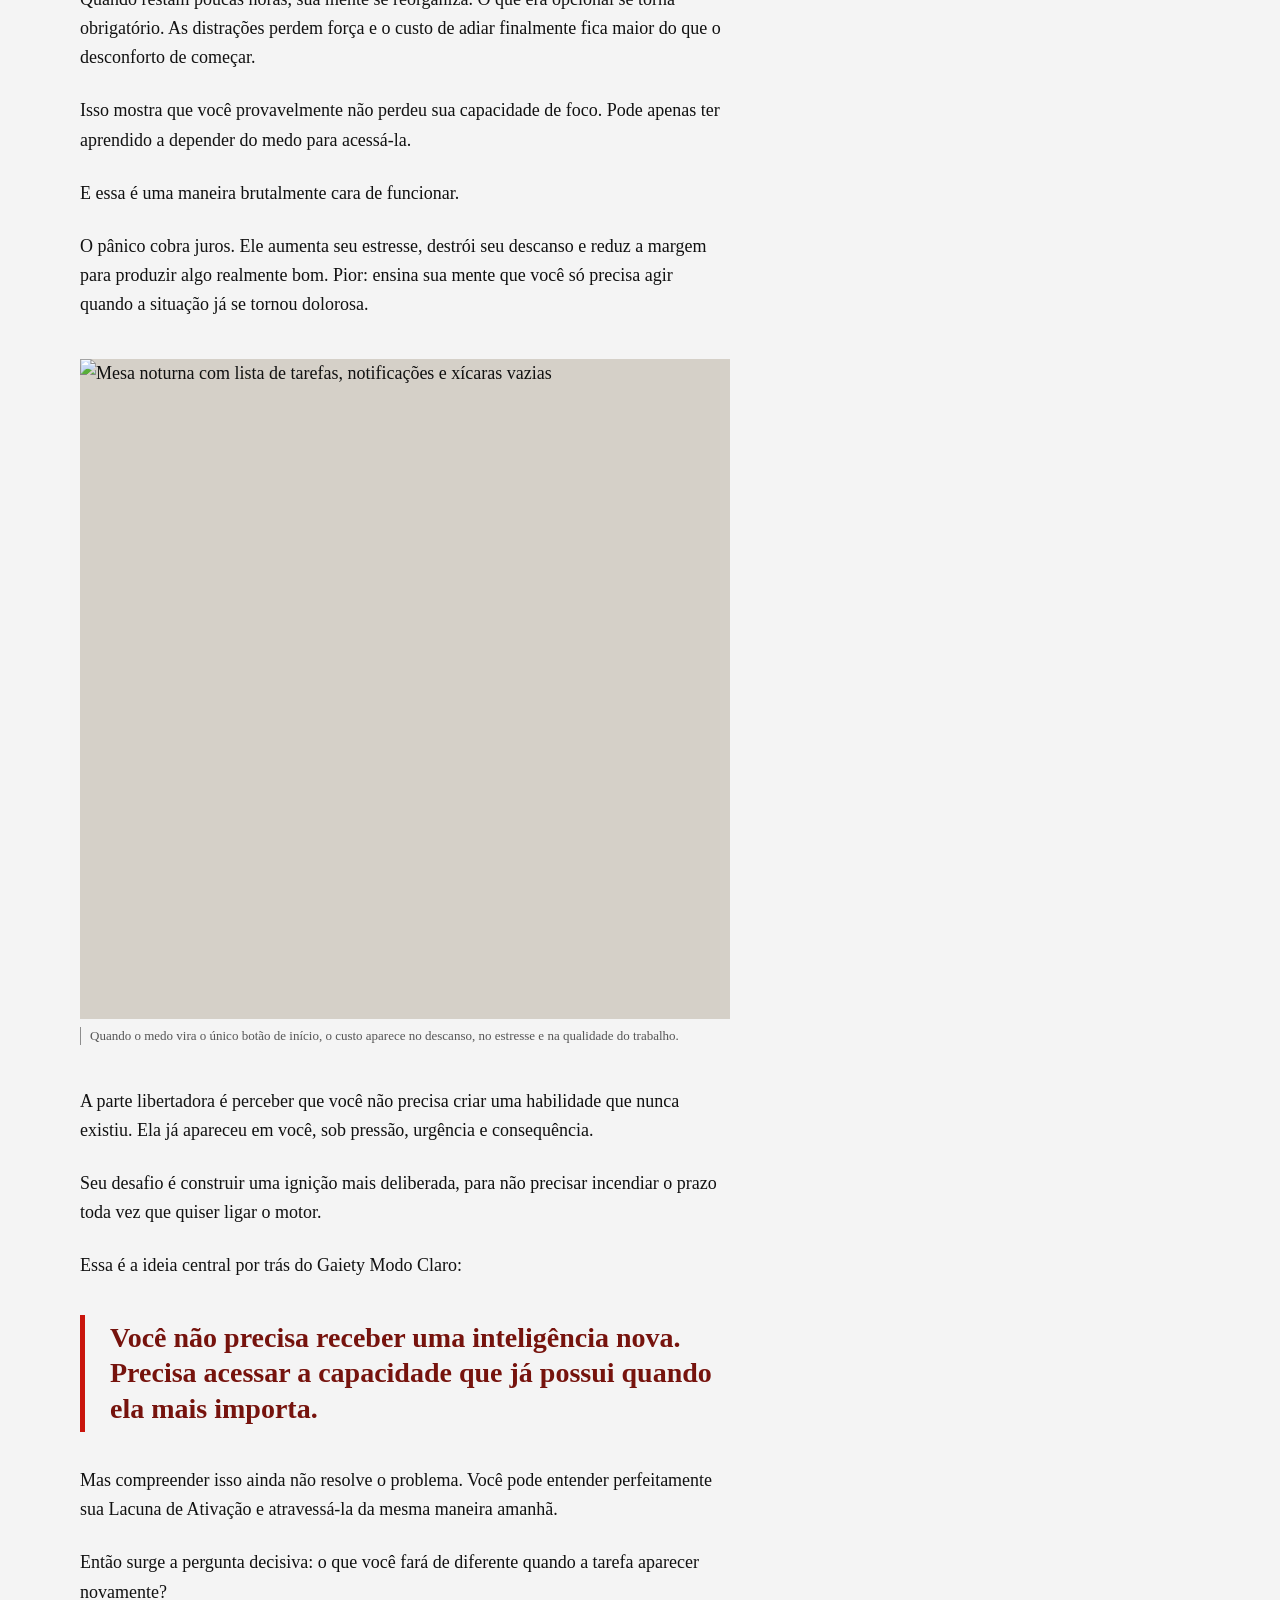
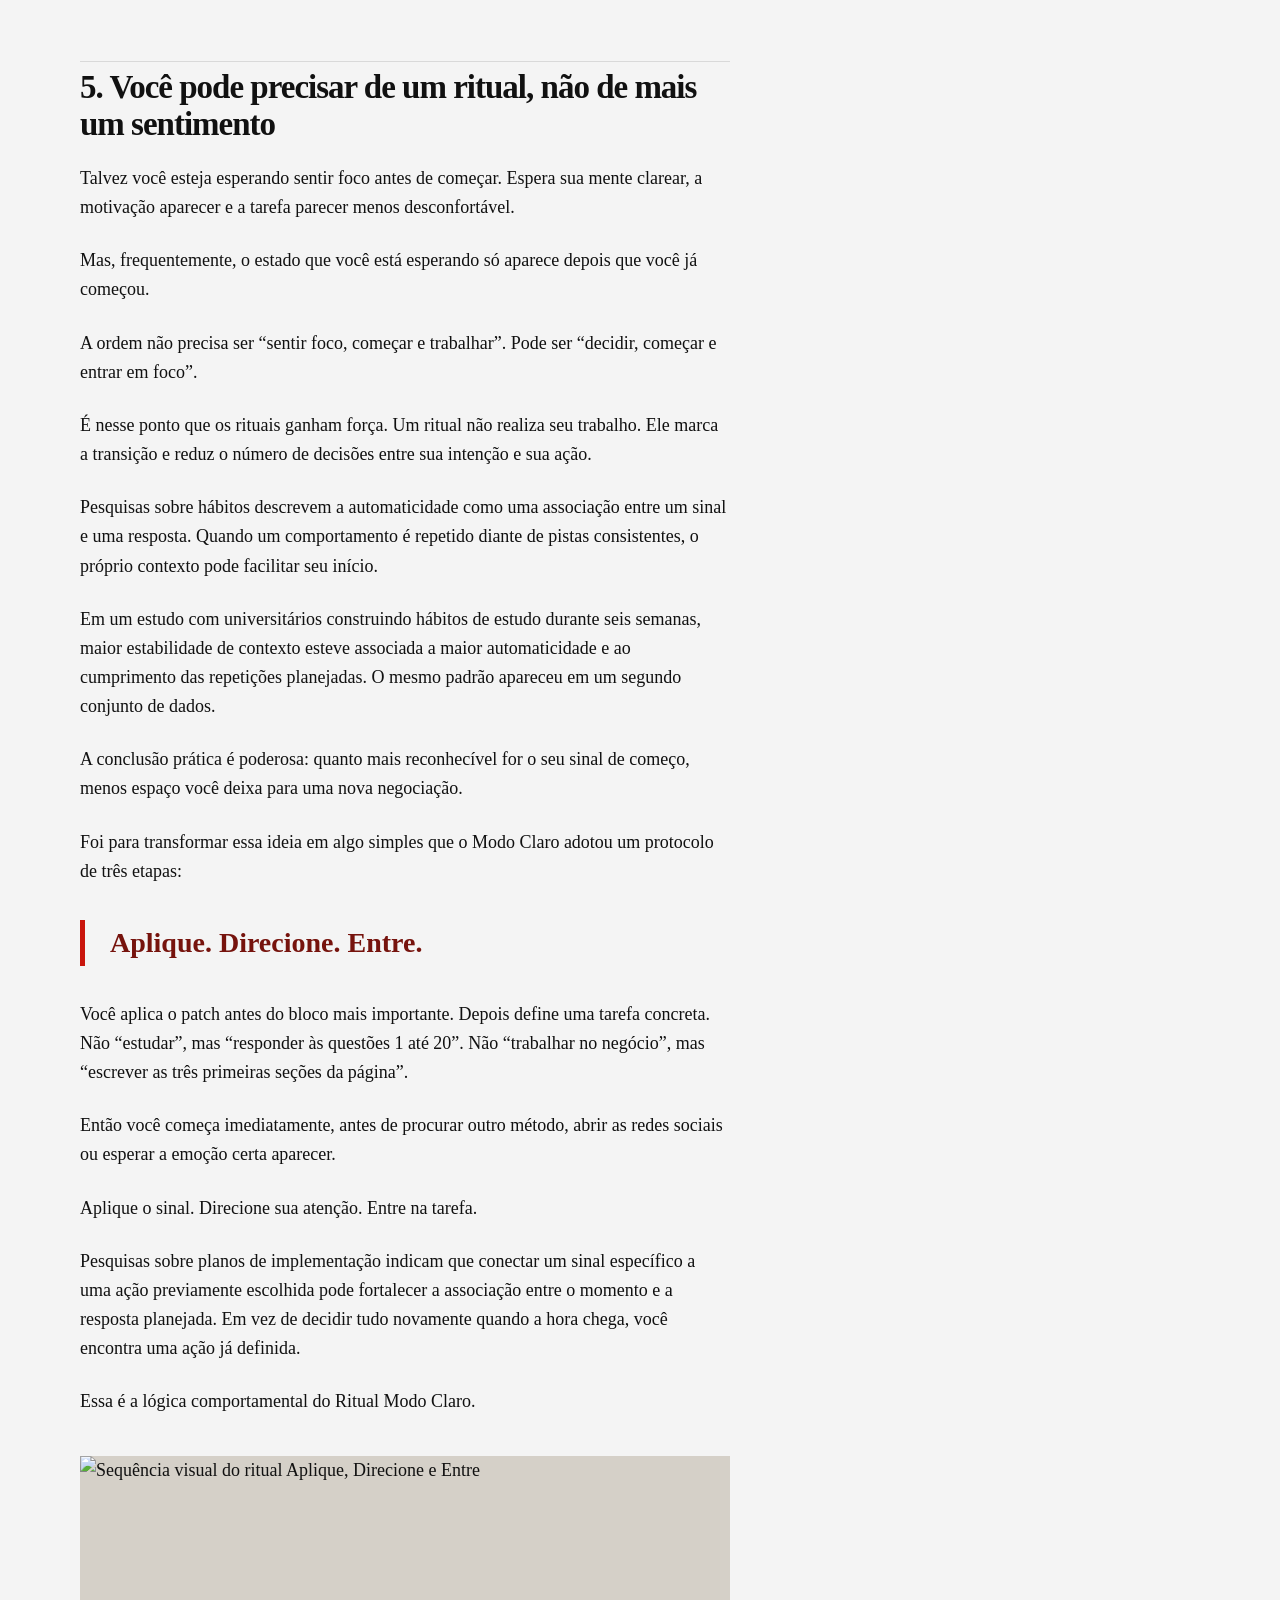
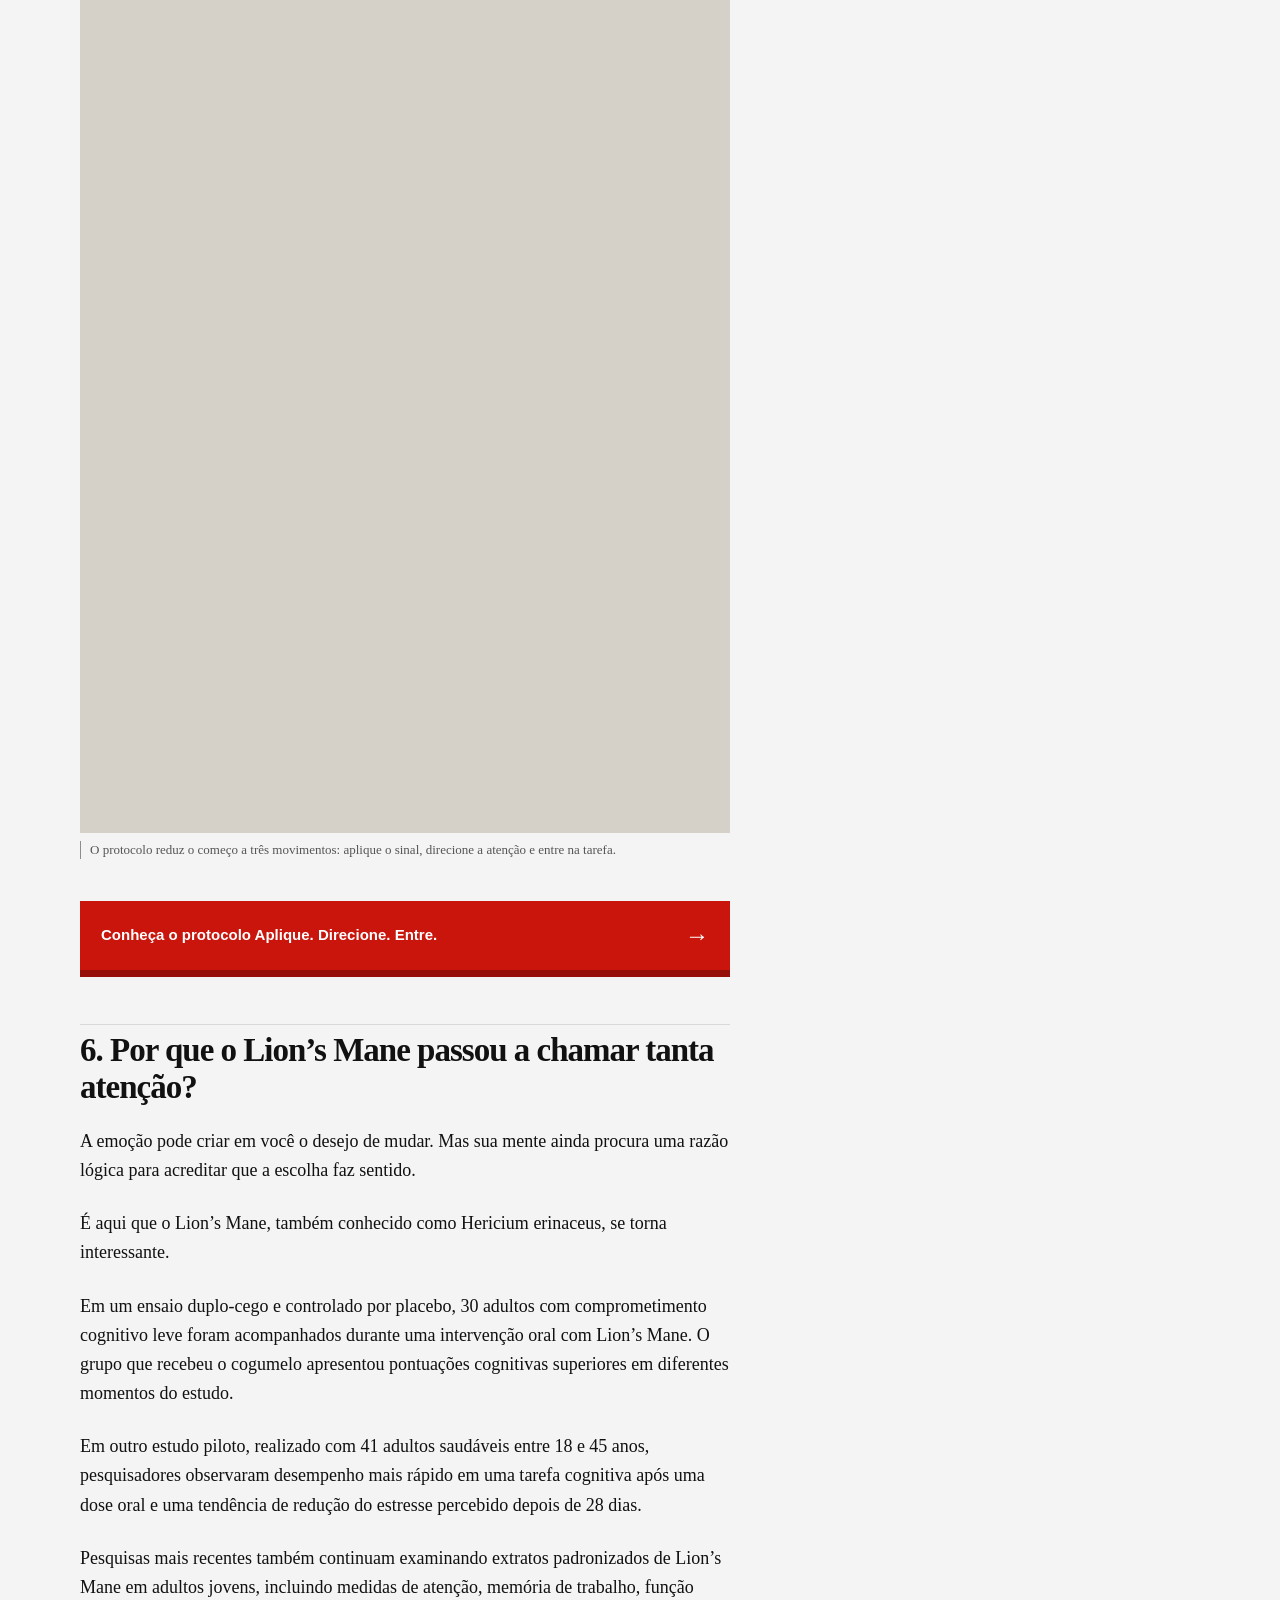
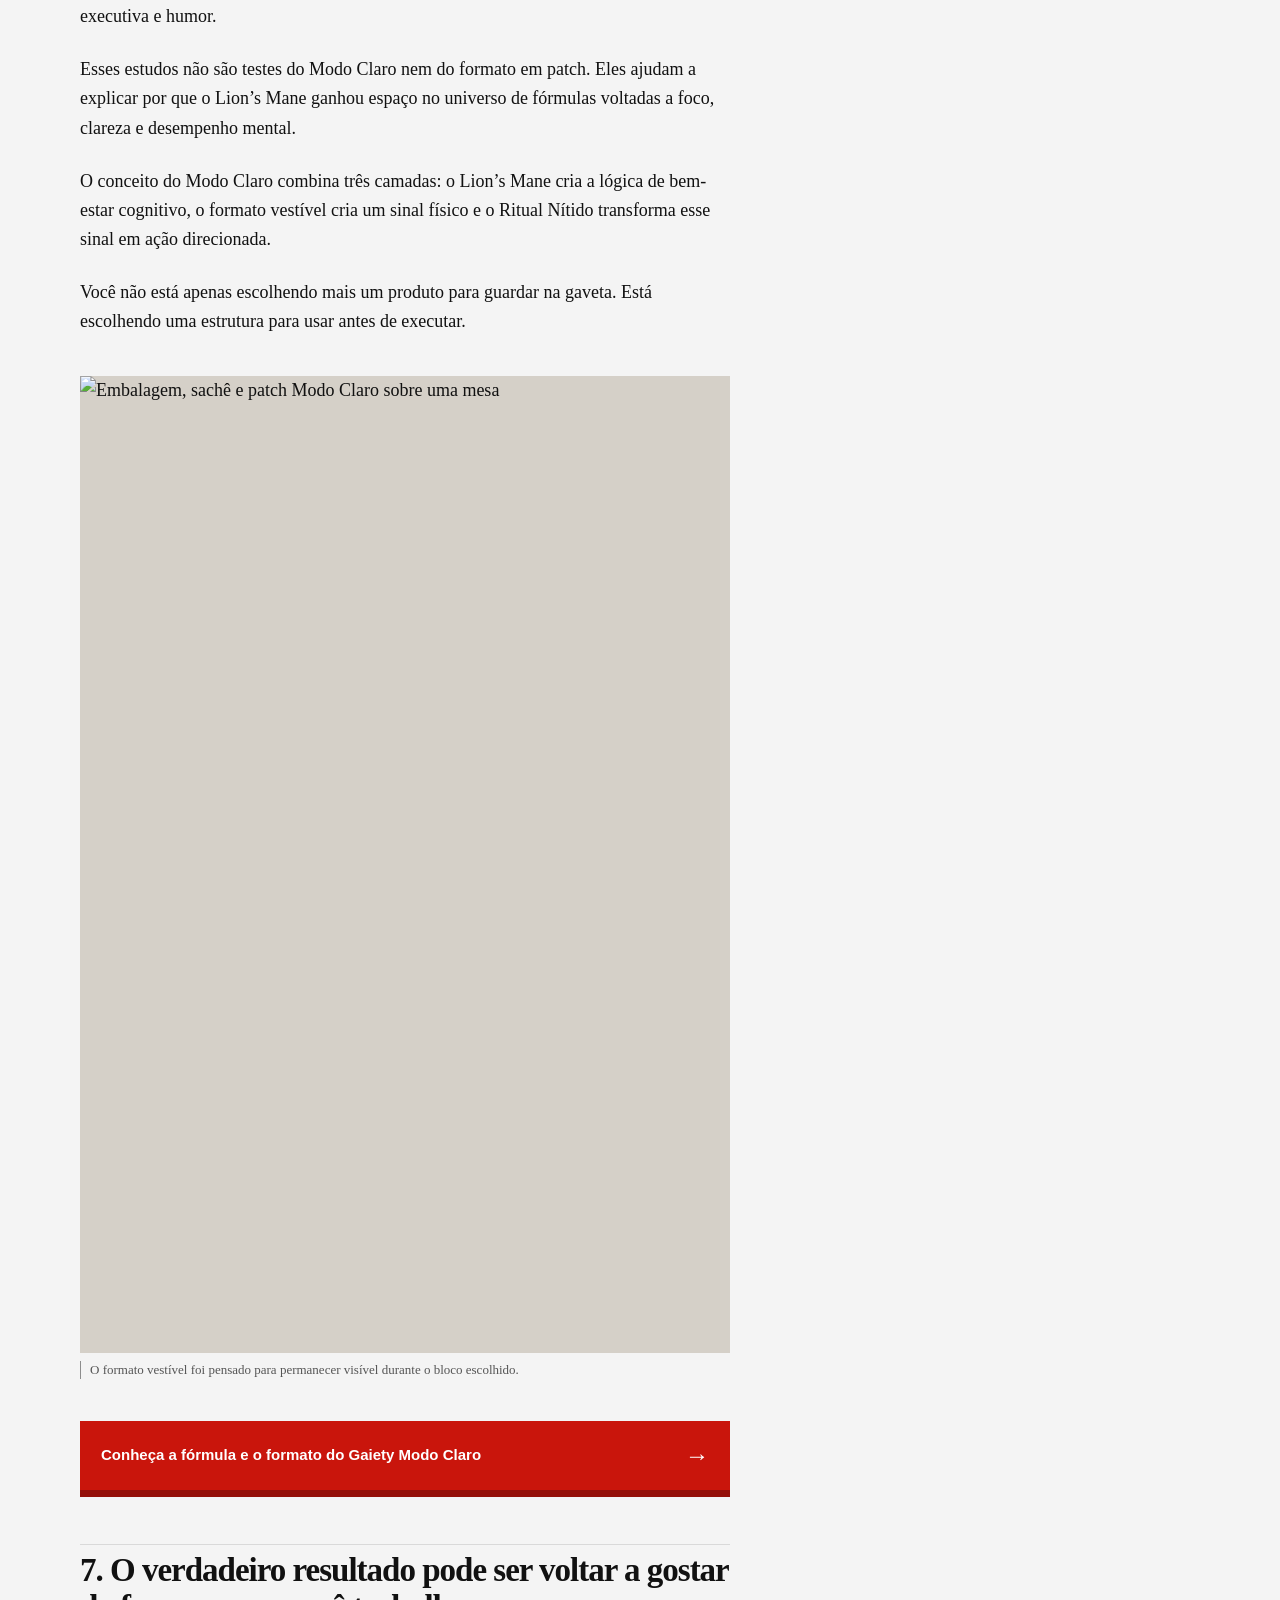
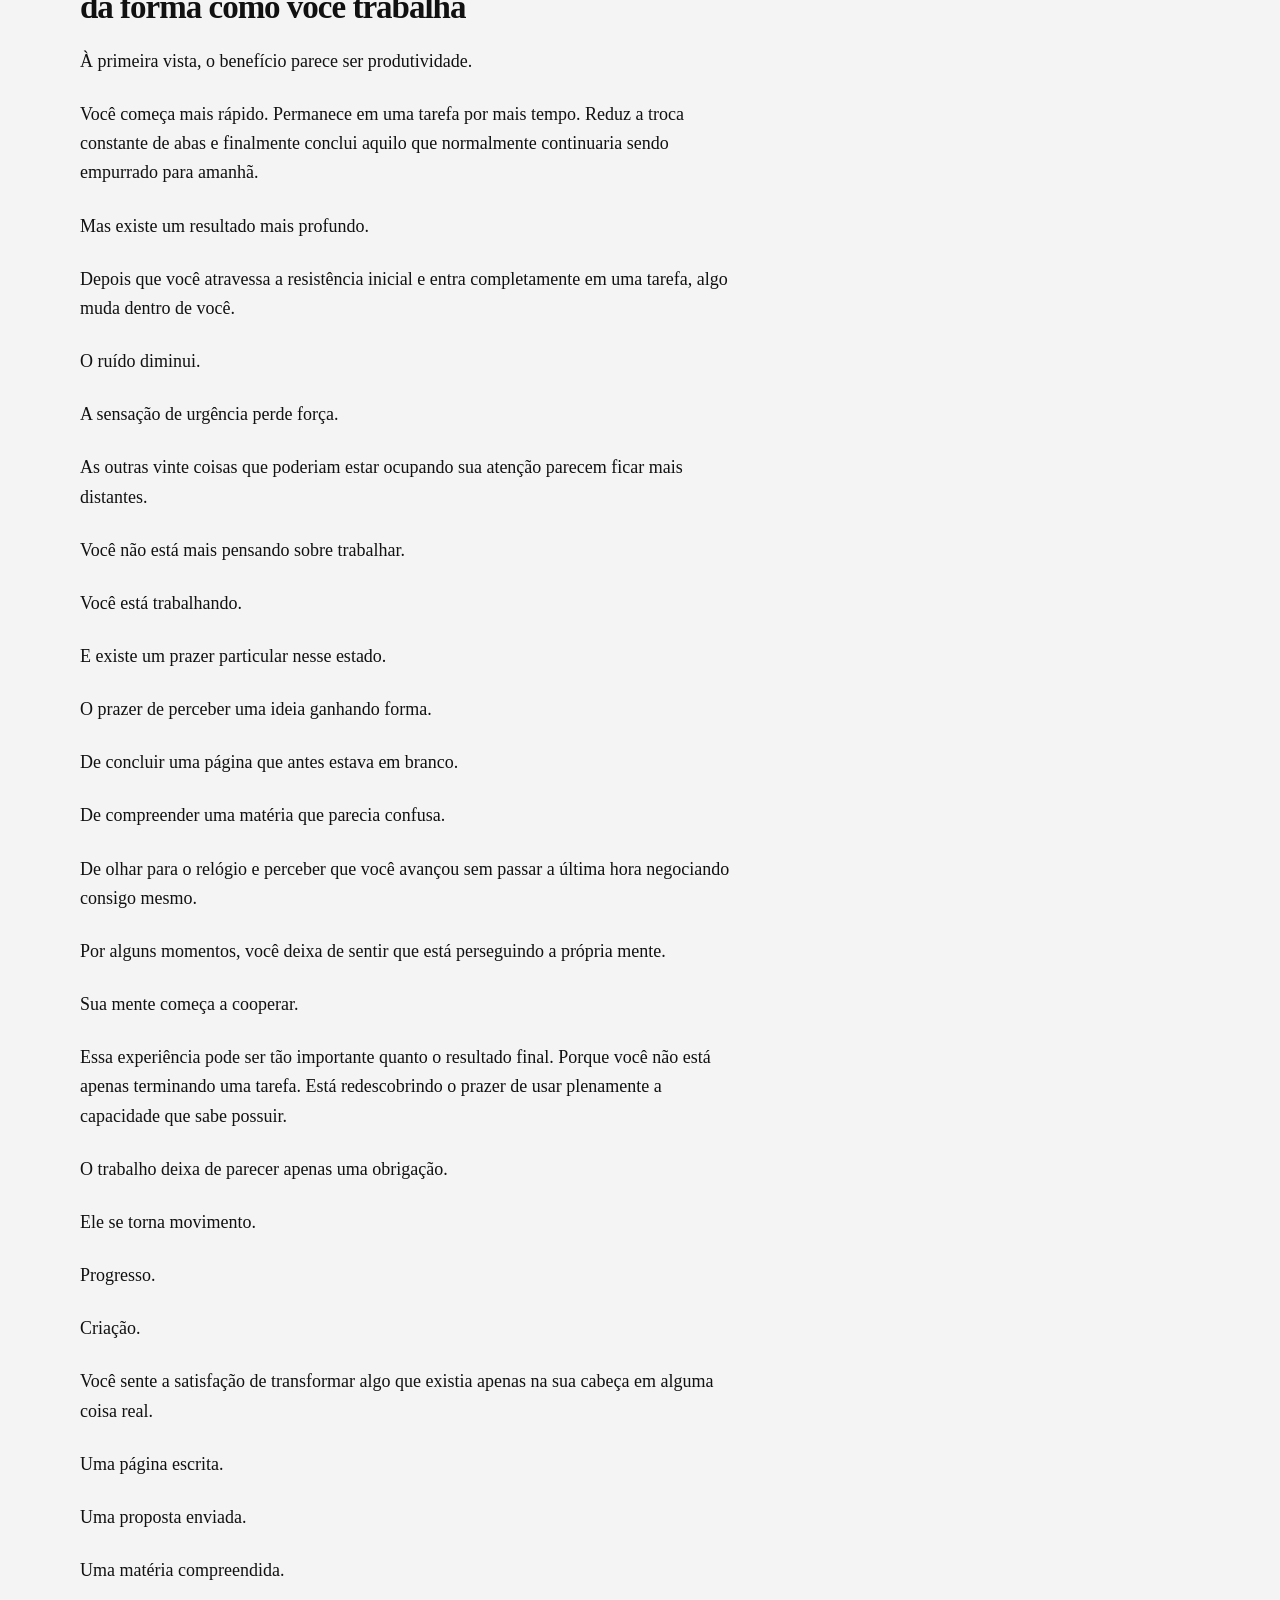
==== commit 8bf72522: "Insere copy original no editorial" ====
--- a/editorial/index.html
+++ b/editorial/index.html
@@ -6,7 +6,7 @@
   <meta name="theme-color" content="#c9150c">
   <meta name="robots" content="index,follow,max-image-preview:large,max-snippet:-1,max-video-preview:-1">
   <meta name="referrer" content="strict-origin-when-cross-origin">
-  <meta name="description" content="O que pesquisas humanas realmente mostram sobre foco, memória, fadiga e cogumelos funcionais antes de gastar dinheiro em mais uma promessa.">
+  <meta name="description" content="Veja o que as pesquisas realmente mostram sobre foco, memória e energia mental antes de gastar dinheiro em mais uma promessa.">
   <link rel="canonical" href="https://gaiety.cloud/editorial/">
   <meta property="og:type" content="article">
   <meta property="og:title" content="Alternativa natural aos estimulantes promete mais foco. Mas o que ela realmente faz?">
@@ -44,114 +44,116 @@
   <main class="page-frame">
     <article class="article-column" data-track-section="editorial_article">
       <p class="sponsored-label">CONTEÚDO PATROCINADO</p>
-      <p class="article-kicker">Análise editorial | Cognição, foco e energia mental</p>
+      <p class="article-kicker">Análise editorial | Foco, memória e energia mental</p>
       <h1>Alternativa natural aos estimulantes promete mais foco. Mas o que ela realmente faz?</h1>
       <p class="article-deck">Veja o que as pesquisas realmente mostram sobre foco, memória e energia mental antes de gastar dinheiro em mais uma promessa.</p>
 
       <figure class="hero-media hero-media--longform">
-        <img src="https://cdn.shopify.com/s/files/1/1027/4285/1953/files/nitida-modo-claro-hero.webp?v=1784558683" alt="Mesa de trabalho dividida entre distração e foco, com um patch vestível" width="1024" height="1536" fetchpriority="high" decoding="async">
-        <figcaption>Entre abrir uma tarefa e realmente começar existe uma escolha silenciosa que pode consumir a tarde inteira.</figcaption>
+        <img src="https://cdn.shopify.com/s/files/1/1027/4285/1953/files/nitida-modo-claro-hero.webp?v=1784558683" alt="Mesa dividida entre distração e foco, com o produto Modo Claro" width="1024" height="1536" fetchpriority="high" decoding="async">
+        <figcaption>Entre saber o que precisa ser feito e realmente começar existe um intervalo que pode consumir o dia inteiro.</figcaption>
       </figure>
 
       <div class="article-meta">
-        <p><strong>Por Nítida Studio</strong></p><p>22 julho 2026, 4h20</p><p>Atualizado em 22 julho 2026</p><p class="reading-time">Tempo de leitura: 17 min</p>
+        <p><strong>Por Nítida Studio</strong></p><p>20 julho 2026, 13h40</p><p>Atualizado em 21 julho 2026</p><p class="reading-time">Tempo de leitura: 14 min</p>
       </div>
-
-      <nav class="article-index" aria-label="Tópicos da análise">
-        <strong>Nesta análise</strong>
-        <ol>
-          <li><a href="#antes-do-foco">O problema começa antes do foco</a></li>
-          <li><a href="#estimulantes">Estimulantes e outros tipos de suporte</a></li>
-          <li><a href="#filtro-mental">O filtro mental da distração</a></li>
-          <li><a href="#cogumelos">O que os estudos humanos observaram</a></li>
-          <li><a href="#montar-sozinho">O custo de montar tudo sozinho</a></li>
-          <li><a href="#patch">Por que transformar a fórmula em patch</a></li>
-          <li><a href="#ritual">Quando a aplicação vira um ritual</a></li>
-        </ol>
-      </nav>
 
       <div class="article-body article-body--longform">
         <p>Você abre a tarefa que precisa terminar. Mas, antes de escrever a primeira linha, sua cabeça já foi para cinco lugares diferentes.</p>
-        <p>Em menos de dois minutos, você releu a mesma linha três vezes, abriu o WhatsApp sem perceber e voltou ao documento sem lembrar o que ia escrever.</p>
-        <p>Isso não é necessariamente falta de disciplina. Ninguém ensinou você a impedir que cada notificação, pensamento e tarefa pendente pareça ter a mesma importância dentro da sua cabeça.</p>
+
+        <p>Em menos de dois minutos, você releu a mesma linha três vezes, abriu o WhatsApp sem perceber e voltou ao documento sem lembrar o que ia escrever?</p>
+
+        <p>Isso não é falta de disciplina. Ninguém ensinou você a impedir que cada notificação, pensamento e tarefa pendente pareça ter a mesma importância dentro da sua cabeça.</p>
+
         <p>A diferença entre terminar uma tarefa em quarenta minutos e passar a tarde trocando de aba pode estar em um filtro mental que quase ninguém aprendeu a usar.</p>
 
-        <h2 id="antes-do-foco">O problema pode começar antes mesmo do foco</h2>
         <p>Se você gosta de entender o que coloca no corpo antes de acreditar em mais uma promessa de foco, existe uma diferença importante que quase toda propaganda dessa área deixa de explicar.</p>
-        <p class="pull-quote">Se você quer confiar na própria mente, não basta fazê-la correr mais rápido. Ela precisa escolher uma direção e continuar nela.</p>
-        <p>Estimulantes como Venvanse e Ritalina têm seu lugar e ajudam muitas pessoas com sintomas de TDAH quando usados com orientação profissional. Mas, se você busca uma relação mais estável e consciente com a sua atenção, talvez esteja procurando outro tipo de suporte.</p>
 
-        <h2 id="estimulantes">Atenção por algumas horas não é a mesma coisa que aprender a começar</h2>
-        <p>Os estimulantes podem aumentar atenção e controle de sintomas por um período. Mas, quando esse tempo acaba, os hábitos, o ambiente e o padrão que espalha sua mente podem continuar no mesmo lugar.</p>
-        <p>É aí que a coisa fica interessante: por algumas horas, você consegue ser a sua versão mais focada. Mas, quando o efeito passa, pode voltar para as mesmas abas, notificações e tarefas pela metade.</p>
+        <p>Se você quer confiar na própria mente, não basta fazê-la correr mais rápido. Ela precisa escolher uma direção e continuar nela.</p>
+
+        <p>Estimulantes como Venvanse e Ritalina têm seu lugar e ajudam muitas pessoas com sintomas de TDAH. Mas, se você busca uma relação mais estável e consciente com a sua atenção, talvez esteja procurando outro tipo de suporte.</p>
+
+        <p>Os estimulantes são muito bons em criar atenção por algumas horas. Mas, quando esse tempo acaba, o padrão que espalha sua mente pode continuar no mesmo lugar.</p>
+
+        <p>É aí que a coisa fica interessante: por algumas horas, você consegue ser a sua versão mais focada. Mas, quando o efeito passa, você volta para as mesmas abas, notificações e tarefas pela metade.</p>
+
         <p>E a frustração não vem só porque o efeito acabou. Ela vem da sensação de que sua melhor versão só aparece enquanto ele dura.</p>
-        <p>É aqui que entram os suportes cognitivos não estimulantes. Em vez de criar apenas algumas horas de atenção, a proposta é combinar ingredientes e sinais de rotina para ajudar a criar as condições em que o foco pode aparecer e continuar.</p>
-        <p>A parte ruim é que esse tipo de suporte ainda é raro. Normalmente, você encontra ingredientes naturais de um lado e técnicas de rotina do outro. Quase nunca os dois foram pensados para funcionar juntos como um único ritual.</p>
-        <p class="pull-quote">A primeira pergunta não é por quanto tempo você consegue manter o foco. É o que acontece nos poucos segundos entre abrir uma tarefa e realmente começar.</p>
 
-        <a class="editorial-cta" data-funnel-cta="editorial" href="https://gaiety.cloud/?ct_entry=funnel&amp;ct_funnel=editorial&amp;ct_page_type=funnel&amp;ct_funnel_id=gaiety_7_camadas&amp;ct_funnel_page=nitida_editorial" rel="nofollow"><span>Conheça o Patch de Foco em 7 Camadas</span><strong>→</strong></a>
+        <p>É aqui que entram os suportes cognitivos não estimulantes. Em vez de criar apenas algumas horas de atenção, eles juntam ingredientes e sinais de rotina para ajudar você a criar as condições em que o foco pode aparecer e continuar.</p>
 
-        <h2 id="filtro-mental">A distração costuma vencer numa escolha silenciosa</h2>
+        <p>A parte ruim é que esse tipo de suporte ainda é raro. Normalmente, você encontra ingredientes naturais de um lado e técnicas de rotina do outro. Quase nunca os dois foram pensados para funcionar juntos, como um único ritual.</p>
+
+        <p>Por isso, a primeira pergunta não é por quanto tempo você consegue manter o foco. É o que acontece nos poucos segundos entre abrir uma tarefa e realmente começar.</p>
+
         <p>Antes de você começar, sua mente faz uma comparação: de um lado, o esforço que a tarefa pede agora; do outro, o alívio rápido de abrir uma aba mais fácil. Muitas distrações começam nessa escolha silenciosa.</p>
+
         <p>É por isso que uma notificação de três palavras pode vencer, em poucos segundos, o projeto que você passou a semana inteira dizendo que precisava terminar.</p>
+
         <p>Isso não explica toda distração. Mas ajuda a entender por que até uma notificação que você nem abriu pode cortar seu raciocínio e fazer a tarefa difícil parecer um pouco menos atraente.</p>
+
         <p>E esse filtro pode ficar mais fraco quando você está cansado: quanto mais esforço a tarefa pede, mais atraente parece a saída fácil.</p>
 
-        <h2 id="cogumelos">O que os estudos humanos realmente observaram</h2>
-        <p>É aqui que entra a juba-de-leão. Em estudos humanos pequenos, ela mostrou sinais relacionados à cognição, incluindo velocidade de resposta em uma tarefa de atenção. Esses resultados são iniciais e não significam que ela melhore o foco de todas as pessoas.</p>
-        <p>Em um estudo piloto, randomizado e duplo-cego com 41 adultos saudáveis, quem recebeu 1,8 grama de juba-de-leão respondeu mais rápido no teste de Stroop uma hora após uma única dose. O mesmo estudo também encontrou resultados nulos e limitados em outras medidas, por isso os próprios autores pediram cautela.</p>
-        <p>Isso ainda não prova que a juba-de-leão melhore o foco de todo mundo. Mas ajuda a explicar por que ela passou a ser estudada como possível apoio cognitivo, em vez de ser tratada apenas como mais uma fonte de estímulo.</p>
+        <p>É aqui que entra a juba-de-leão: em estudos pequenos com pessoas, ela mostrou sinais de apoio à memória e à velocidade mental, duas funções que importam para quem quer construir uma mente capaz de terminar o que começa, e não apenas sentir um pico de energia.</p>
+
+        <p>Em um estudo duplo-cego com 41 adultos saudáveis, quem tomou 1,8 grama de juba-de-leão respondeu mais rápido em um teste de atenção após uma única dose.</p>
+
+        <p>Isso ainda não prova que a juba-de-leão melhora o foco de TODO mundo. Mas mostra por que ela passou a ser estudada como apoio para quem quer pensar com mais clareza, sem buscar apenas mais estímulo.</p>
+
         <p>Mas pensar com mais clareza não resolve tudo quando o corpo já está cansado, porque, nesse estado, a opção mais fácil costuma parecer melhor antes mesmo de você perceber.</p>
+
         <p>Quando o cansaço aumenta, uma tarefa que pede atenção pode parecer muito mais pesada. Por isso, sua mente começa a procurar saídas rápidas. E você termina o dia cercado de abas abertas, cansado demais para continuar e frustrado por não ter terminado o que mais importava.</p>
-        <p>Pesquisadores descrevem esse fenômeno como uma redução do controle guiado por objetivos: quando a fadiga aumenta, fica mais difícil manter a tarefa no centro e ignorar o que chama atenção primeiro, como uma notificação, uma nova aba ou o celular ao lado.</p>
-        <p>É aqui que entra o cordyceps. Estudos pequenos com preparações orais contendo Cordyceps militaris investigaram desempenho e tolerância ao esforço físico. Isso é diferente de provar foco mental ou eficácia em formato de patch, mas ajuda a explicar por que o ingrediente aparece em fórmulas voltadas à energia e à fadiga.</p>
-        <p>Você pode estar pensando: “Tá, mas existe algo prático que eu possa usar quando minha cabeça estiver cansada e a tarefa continuar ali?” Existe uma estratégia comportamental simples, e ela não começa tentando forçar ainda mais a sua mente.</p>
+
+        <p>Pesquisadores chamam isso de queda da atenção guiada pelo objetivo: quando o cansaço aumenta, sua mente perde força para manter a tarefa no centro e começa a seguir mais facilmente o que chama atenção primeiro, como uma notificação, uma nova aba ou o celular ao lado.</p>
+
+        <p>É aqui que entra o cordyceps. Ele tem um trabalho claro: não empurrar sua mente com mais força, mas apoiar a tolerância ao esforço, para que o cansaço pese menos quando sua atenção precisa escolher entre continuar e escapar.</p>
+
+        <p>Você pode estar pensando: “Tá, mas existe algo prático que eu possa usar quando minha cabeça estiver cansada e a tarefa continuar ali?” Existe, mas não começa tentando forçar ainda mais a sua mente.</p>
+
         <p>Você pode esperar a vontade aparecer e transformar cada tarefa em uma nova briga. Ou pode repetir um sinal simples até sua mente entender: quando ele aparece, a negociação acabou e o trabalho começou.</p>
-        <p>Agora pense em dirigir com o tanque na reserva: você ainda sabe para onde ir, mas qualquer desvio parece mais fácil. O reishi foi estudado oralmente em contextos específicos de fadiga e bem-estar, inclusive em pessoas diagnosticadas com neurastenia. Esses resultados não podem ser automaticamente transferidos para qualquer pessoa, dose ou formato.</p>
-        <p>Imagine chegar aos 60 anos, abrir um livro e sentir que a ideia some antes de você chegar ao fim da página. Foi por isso que o maitake chamou atenção. Em um estudo duplo-cego de 18 semanas com 47 adultos japoneses saudáveis com 60 anos ou mais, uma cepa específica melhorou a pontuação global no teste cognitivo MoCA-J e aumentou a atividade de células natural killer. Outra cepa testada no mesmo estudo não apresentou a mesma melhora cognitiva.</p>
-        <p>Às vezes, uma pequena mudança feita todos os dias pode mexer em partes grandes do sistema. Em um estudo com 52 adultos saudáveis, 5 ou 10 gramas de shiitake por dia durante quatro semanas aumentaram, em testes feitos com o sangue dos participantes, a proliferação ex vivo de células γδ-T em cerca de 60% e duplicaram a de células NK-T. O estudo mediu marcadores imunológicos, não foco ou memória.</p>
-        <p class="commercial-note">Importante: os estudos citados avaliaram cogumelos ou extratos ingeridos por via oral, em doses, cepas e populações específicas. Eles não testaram o Patch de Foco em 7 Camadas, não demonstram absorção transdérmica dos ingredientes e não comprovam que o produto trate TDAH, fadiga ou qualquer condição de saúde.</p>
 
-        <h2 id="montar-sozinho">O custo invisível de tentar montar tudo sozinho</h2>
-        <p><strong>Sendo franco...</strong></p>
+        <p>Mas agora pense em dirigir com o tanque na reserva: você ainda sabe para onde ir, mas qualquer desvio parece mais fácil. É aí que entra o reishi, estudado por seu apoio à fadiga e ao bem-estar, não para acelerar sua mente, mas para cuidar do estado em que ela tenta trabalhar.</p>
+
+        <p>Imagine chegar aos 60 anos, abrir um livro e sentir que a ideia some antes de você chegar ao fim da página. Foi por isso que o maitake chamou atenção: em um estudo duplo-cego de 18 semanas com 47 adultos japoneses saudáveis, uma cepa específica melhorou a pontuação em um teste de memória e raciocínio e também aumentou a atividade de certas células de defesa!</p>
+
+        <p>Às vezes, uma pequena mudança feita todos os dias pode mexer em partes grandes do sistema. Em um estudo com 52 adultos, apenas 5 ou 10 gramas de shiitake por dia, durante quatro semanas, aumentaram em 60% a multiplicação de um tipo de célula de defesa e dobraram a de outro nos testes feitos com o sangue dos participantes, isso mostra como um gesto pequeno pode mudar o estado do corpo no qual sua mente tenta tanto trabalhar.</p>
+
+        <p>Sendo franco...</p>
         <p>Se você tentar montar tudo sozinho, logo vai estar com sete potes na mesa, vinte abas abertas e uma planilha tão confusa que vai gastar mais foco pesquisando foco do que realmente usando foco.</p>
+
         <p>Mesmo numa conta bem simples, ler só três estudos sobre cada um dos sete cogumelos já coloca 21 pesquisas na sua frente, antes mesmo de comparar extratos, doses, preços e fornecedores.</p>
-        <p>Se cada uma dessas 21 pesquisas tomar só 25 minutos, são 8 horas e 45 minutos de leitura antes de você comprar o primeiro ingrediente, e cada resposta ainda pode abrir duas ou três novas buscas.</p>
-        <p>Quando alguém já fez essa triagem, você não recebe apenas informação. Recebe essas 8 horas e 45 minutos de pesquisa transformadas em uma decisão mais simples.</p>
+
+        <p>Se cada uma dessas 21 pesquisas tomar só 25 minutos, são 8 horas e 45 minutos de leitura antes de você comprar o primeiro ingrediente, e cada resposta ainda pode abrir duas ou três novas buscas. Quando alguém já fez essa triagem, você não recebe apenas informação: recebe essas 8 horas e 45 minutos de experiência já transformadas em uma decisão mais simples.</p>
+
         <p>Depois de transformar sua mesa em um laboratório, sua noite em um doutorado improvisado e sua cabeça em mais uma aba travada, você provavelmente pensaria: “Como eu queria que todo esse trabalho coubesse em um gesto de poucos segundos...”</p>
 
-        <h2 id="patch">Sete ingredientes reunidos em uma única aplicação</h2>
-        <p>Foi para colocar esses ingredientes e esse ritual em uma única aplicação que nasceu o Patch de Foco em 7 Camadas da Gaiety: sete cogumelos selecionados por papéis diferentes, reunindo em poucos segundos o que levaria horas de pesquisa, compras e tentativas para montar sozinho.</p>
+        <p>Foi para colocar todos esses mecanismos em uma única aplicação que nasceu o Patch de Foco em 7 Camadas da Gaiety: sete cogumelos escolhidos por papéis diferentes, reunindo em poucos segundos o que levaria horas de pesquisa, compras e tentativas para montar sozinho.</p>
+
         <p>Mas a verdadeira diferença não está apenas no que existe dentro do patch. Está na forma como cada peça foi organizada para enfrentar uma parte diferente do problema.</p>
-        <p class="pull-quote">Um patch. Sete cogumelos. Um único gesto para encurtar a distância entre abrir a tarefa e realmente começar.</p>
-        <p>A força da ideia não depende de uma promessa isolada, mas da combinação entre pesquisas iniciais sobre ingredientes específicos e um sinal físico repetível. Isso não transforma o patch em medicamento nem permite concluir que os resultados dos estudos orais acontecerão pela pele.</p>
 
-        <h2 id="ritual">A aplicação pode se tornar a linha entre “ainda vou fazer” e “já comecei”</h2>
+        <p>Um patch. Sete cogumelos. Um único gesto para encurtar a distância entre abrir a tarefa e realmente começar.</p>
+
+        <p>A força dessa ideia não depende de uma promessa isolada, mas do acúmulo de estudos humanos que observaram sinais diferentes em cognição, fadiga, bem-estar e marcadores do organismo. Mas o diferencial não termina no que existe dentro dela.</p>
+
         <p>Imagine a pessoa que abre o documento às 8h57, toca no celular às 8h58 e chega às 9h12 ainda esperando a vontade aparecer. Para ela, engolir mais uma cápsula pode virar apenas outra tarefa esquecida no meio da manhã.</p>
-        <p>O patch muda o ritual porque precisa ser aplicado. Você retira a película, coloca na pele e cria um marco físico antes de começar. A fórmula reúne os sete ingredientes; a aplicação transforma essa escolha em um gesto visível, tátil e repetível.</p>
-        <p class="pull-quote">Aplicar. Abrir. Começar. Repetir.</p>
+
+        <p>O patch muda esse mecanismo porque precisa ser aplicado. Você retira a película, coloca na pele e cria um marco físico antes de começar. A fórmula reúne os sete ingredientes; a aplicação transforma essa escolha em um gesto visível, tátil e repetível.</p>
+
+        <p>aplicar, abrir, começar, repetir.</p>
+
         <p>Com o tempo, o mesmo gesto pode deixar de ser apenas uma aplicação e virar a linha entre “ainda vou fazer” e “já comecei”.</p>
-        <p>Nos estudos que vimos, a juba-de-leão mostrou um sinal inicial de aumento da velocidade de resposta; o reishi foi testado oralmente em um contexto específico de fadiga e bem-estar; uma cepa de maitake melhorou uma avaliação cognitiva global; e o shiitake alterou marcadores imunológicos após quatro semanas.</p>
 
-        <section class="verdict-box">
-          <p class="verdict-label">VEREDITO EDITORIAL</p>
-          <h2>Para quem o Patch de Foco em 7 Camadas foi pensado?</h2>
-          <p>Para quem não quer apenas sentir a mente correr mais rápido, mas criar um marco concreto entre intenção e ação. A proposta combina sete cogumelos com um gesto físico simples, sem prometer substituir sono, rotina, acompanhamento profissional ou tratamento médico.</p>
-          <p class="pull-quote">Não para virar outra pessoa. Para dar um sinal de começo à pessoa capaz que sempre esteve aí.</p>
-          <a class="editorial-cta" data-funnel-cta="editorial" href="https://gaiety.cloud/?ct_entry=funnel&amp;ct_funnel=editorial&amp;ct_page_type=funnel&amp;ct_funnel_id=gaiety_7_camadas&amp;ct_funnel_page=nitida_editorial" rel="nofollow"><span>Peça o Patch de Foco em 7 Camadas</span><strong>→</strong></a>
-        </section>
+        <p>Nos estudos que vimos, a juba-de-leão mostrou sinais significativos de aumento da velocidade mental; o reishi foi testado para fadiga e bem-estar; cepas específicas de maitake melhoraram avaliações cognitivas; e o shiitake alterou marcadores de defesa após quatro semanas.</p>
 
-        <p class="commercial-note">Este material foi produzido pelo Nítida Studio em parceria comercial com a Gaiety. O produto não é medicamento, não substitui avaliação profissional, tratamento prescrito, sono, alimentação ou hábitos de trabalho. Não interrompa nem altere o uso de Venvanse, Ritalina ou qualquer medicação sem conversar com o profissional responsável. Resultados individuais podem variar.</p>
+        <p>Se você cansou de ser vista como distraída, preguiçosa ou até burra, quando sabe que existe muito mais dentro da sua cabeça do que as pessoas conseguem enxergar, clique abaixo e peça agora o Patch de Foco em 7 Camadas da Gaiety. Não para virar outra pessoa, mas para finalmente mostrar a pessoa capaz que sempre esteve aí.</p>
       </div>
     </article>
 
     <aside class="sidebar" aria-label="Conteúdos relacionados">
       <section class="sidebar-section"><h2>Principais matérias</h2>
         <article class="side-story side-story--active"><p>Alternativa natural aos estimulantes promete mais foco. Mas o que ela realmente faz?</p><time>Hoje</time></article>
-        <article class="side-story"><p>Por que uma notificação pode vencer a tarefa mais importante do dia</p><time>Há 1 hora</time></article>
-        <article class="side-story"><p>O que muda quando o começo ganha um sinal físico e repetível</p><time>Há 3 horas</time></article>
+        <article class="side-story"><p>Por que tarefas importantes parecem mais difíceis antes do primeiro minuto</p><time>Há 1 hora</time></article>
+        <article class="side-story"><p>O que muda quando um hábito ganha um sinal físico e repetível</p><time>Há 3 horas</time></article>
       </section>
-      <section class="sidebar-section sidebar-section--more"><h2>Leia mais</h2><article class="related-story"><img src="https://cdn.shopify.com/s/files/1/1027/4285/1953/files/nitida-modo-claro-produto.webp?v=1784558711" alt="Embalagem e patch da Gaiety sobre uma mesa" width="1023" height="1537" loading="lazy" decoding="async"><div><p>Sete cogumelos, um gesto: o que existe por trás do novo ritual da Gaiety</p><time>22 julho 2026</time></div></article></section>
+      <section class="sidebar-section sidebar-section--more"><h2>Leia mais</h2><article class="related-story"><img src="https://cdn.shopify.com/s/files/1/1027/4285/1953/files/nitida-modo-claro-produto.webp?v=1784558711" alt="Embalagem, sachê e patch Modo Claro sobre uma mesa" width="1023" height="1537" loading="lazy" decoding="async"><div><p>Modo Claro: o que existe por trás do protocolo Aplique, Direcione e Entre</p><time>20 julho 2026</time></div></article></section>
       <section class="sidebar-section sidebar-section--newsletter"><p class="newsletter-kicker">NÍTIDA EM 5</p><h2>Ideias claras para uma rotina menos barulhenta</h2><p>Uma seleção editorial sobre ciência, trabalho e bem-estar.</p><button type="button">Receber a newsletter</button></section>
     </aside>
   </main>
